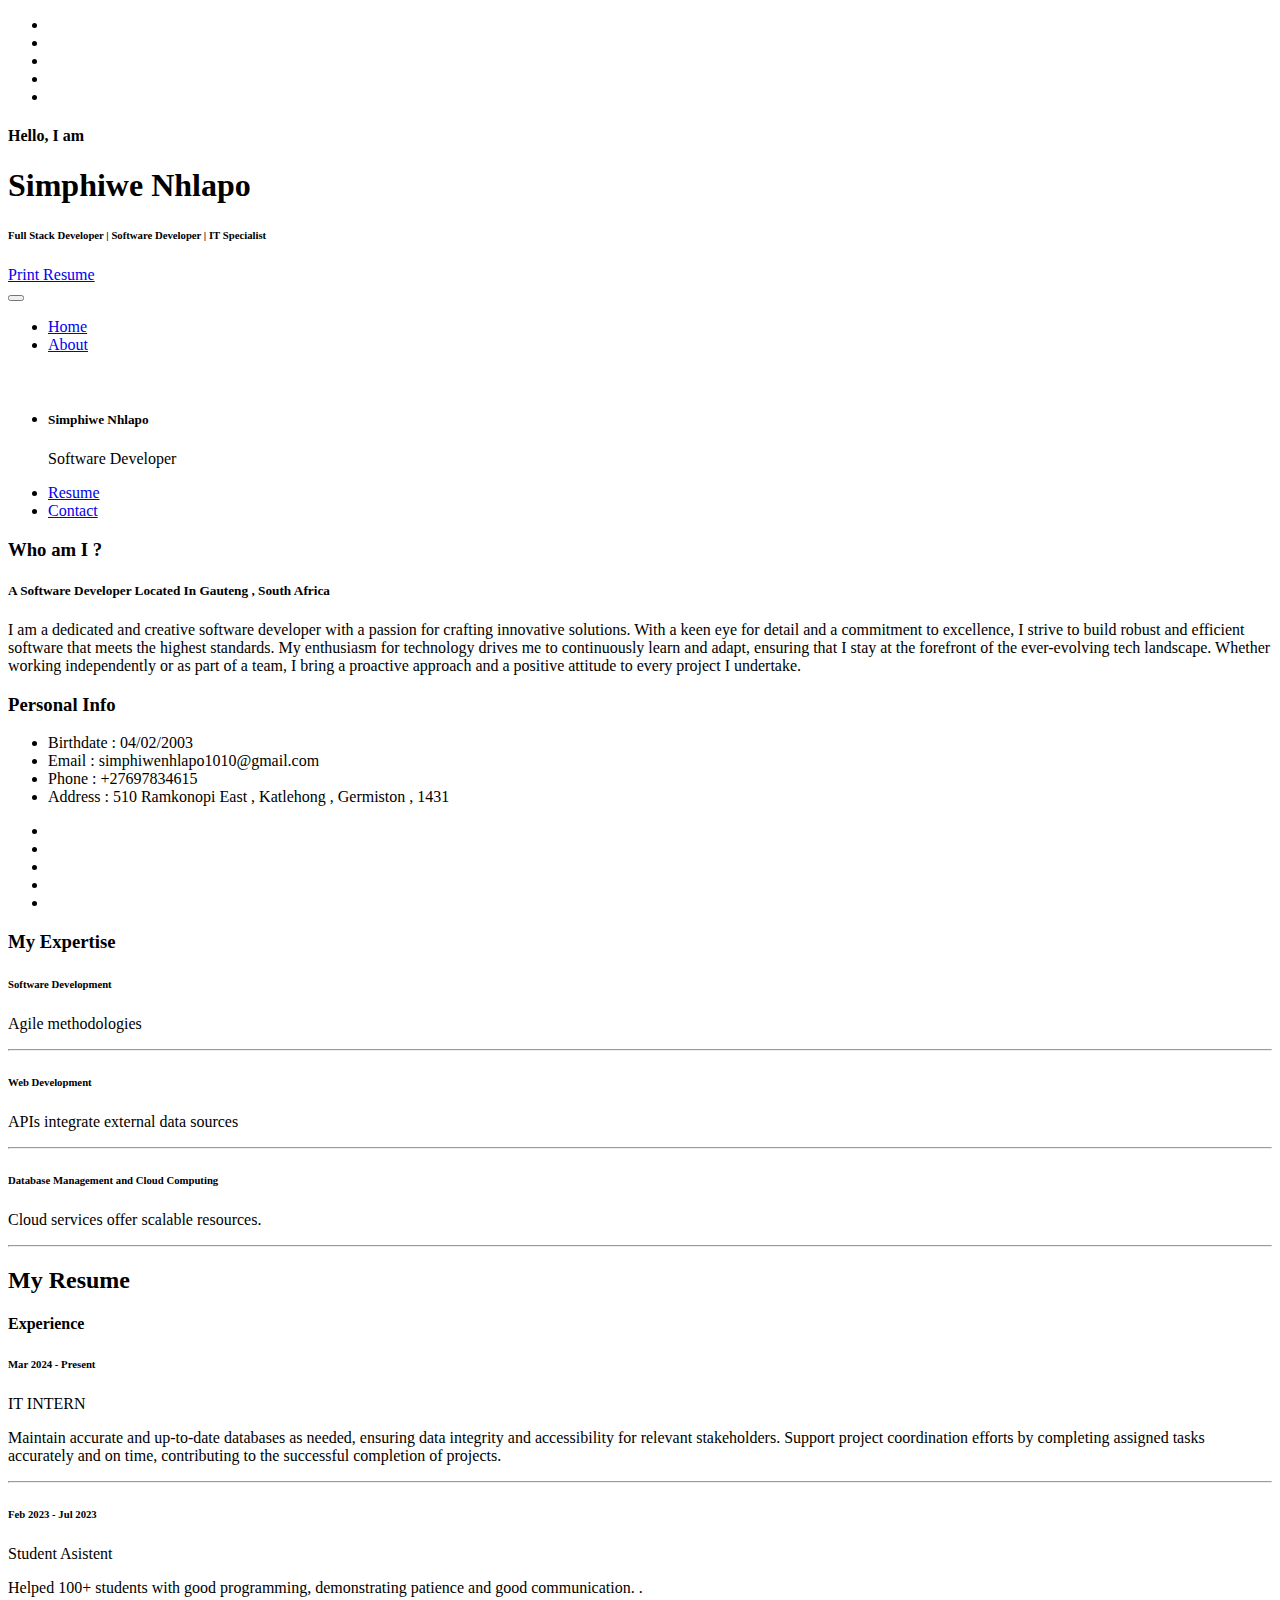
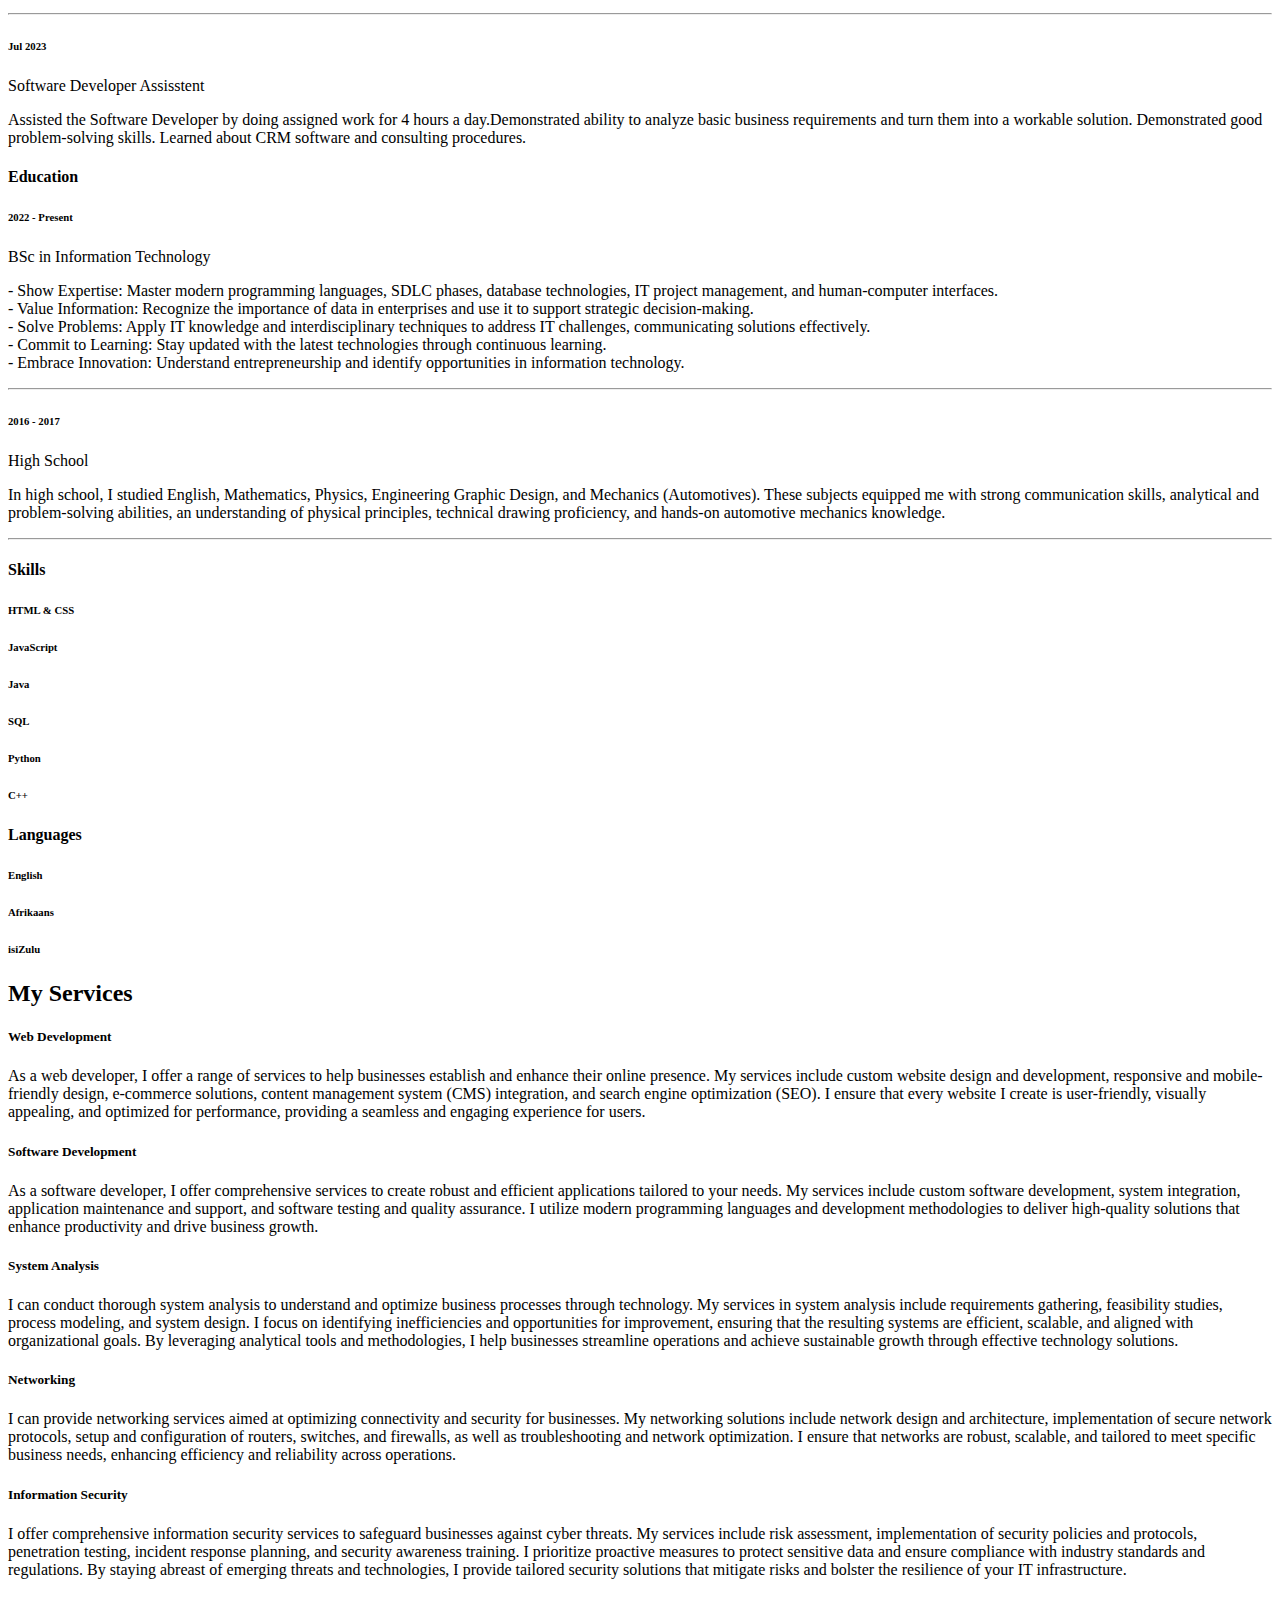
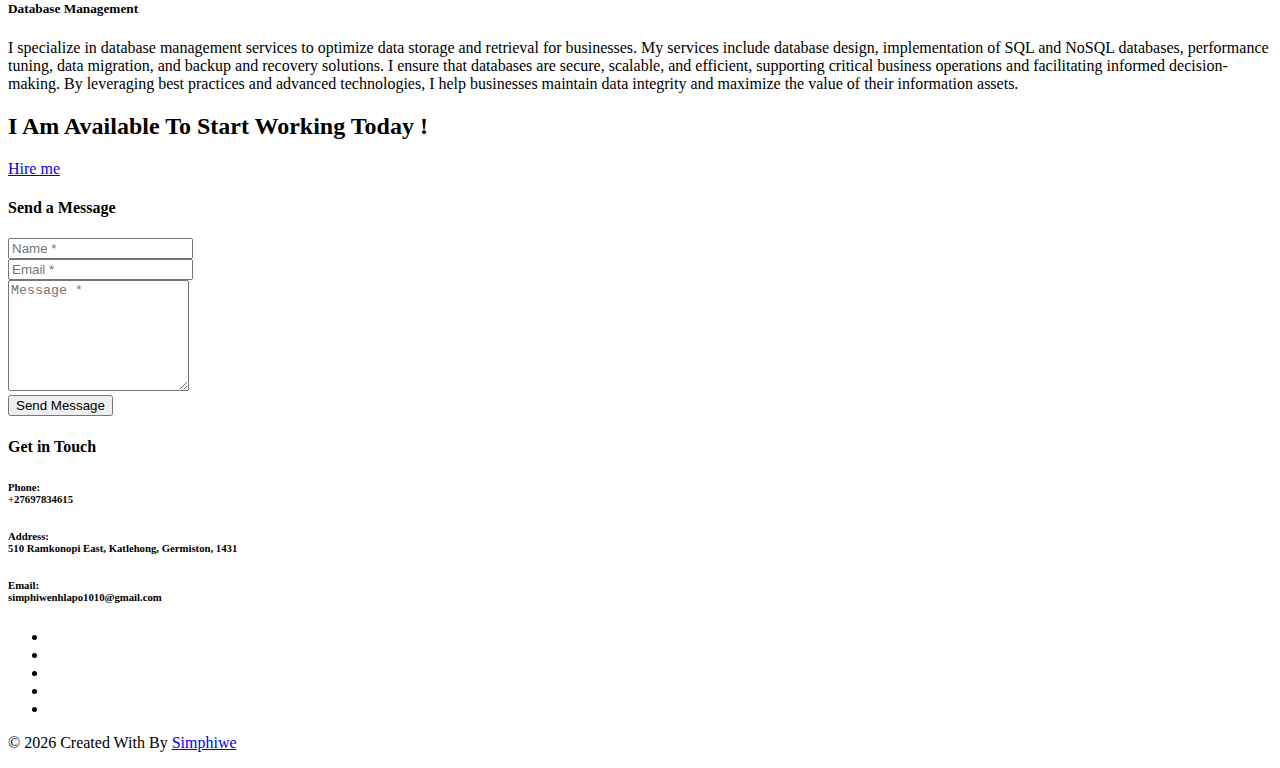
==== index.html @ b1985290 "initial commit" ====
<!DOCTYPE html>
<html lang="en">
<head>
	<meta charset="utf-8">
    <meta name="viewport" content="width=device-width, initial-scale=1, shrink-to-fit=no">
    <meta name="description" content="Start your development with JohnDoe landing page.">
    <meta name="author" content="Devcrud">
   
    <!-- font icons -->
    <link rel="stylesheet" href="assets/vendors/themify-icons/css/themify-icons.css">
    <!-- Bootstrap  main styles -->
	<link rel="stylesheet" href="assets/css/sims.css">
</head>
<body data-spy="scroll" data-target=".navbar" data-offset="40" id="home">
    
    <header class="header">
        <div class="container">
            <ul class="social-icons pt-3">
                <li class="social-item"><a class="social-link text-light" href="#"><i class="ti-facebook" aria-hidden="true"></i></a></li>
                <li class="social-item"><a class="social-link text-light" href="#"><i class="ti-twitter" aria-hidden="true"></i></a></li>
                <li class="social-item"><a class="social-link text-light" href="#"><i class="ti-google" aria-hidden="true"></i></a></li>
                <li class="social-item"><a class="social-link text-light" href="#"><i class="ti-instagram" aria-hidden="true"></i></a></li>
                <li class="social-item"><a class="social-link text-light" href="#"><i class="ti-github" aria-hidden="true"></i></a></li>
            </ul>  
            <div class="header-content">
                <h4 class="header-subtitle">Hello, I am</h4>
                <h1 class="header-title">Simphiwe Nhlapo</h1>
                <h6 class="header-mono">Full Stack Developer | Software Developer | IT Specialist</h6>
                <a href="SimphiweNhlapo_CV.pdf" download="SimphiweNhlapo_CV.pdf" class="btn btn-primary btn-rounded">
                    <i class="ti-printer pr-2"></i>Print Resume
                </a>
            </div>
        </div>
    </header>
    <nav class="navbar sticky-top navbar-expand-lg navbar-light bg-white" data-spy="affix" data-offset-top="510">
        <div class="container">
            <button class="navbar-toggler ml-auto" type="button" data-toggle="collapse" data-target="#navbarSupportedContent" aria-controls="navbarSupportedContent" aria-expanded="false" aria-label="Toggle navigation">
                <span class="navbar-toggler-icon"></span>
            </button>
            <div class="collapse mt-sm-20 navbar-collapse" id="navbarSupportedContent">
                <ul class="navbar-nav mr-auto">
                    <li class="nav-item">
                        <a href="#home" class="nav-link">Home</a>
                    </li>
                    <li class="nav-item">
                        <a href="#about" class="nav-link">About</a>
                    </li>
                    
                </ul>
                <ul class="navbar-nav brand">
                    <img src="assets/imgs/avatar.jpg" alt="" class="brand-img">
                    <li class="brand-txt">
                        <h5 class="brand-title">Simphiwe Nhlapo</h5>
                        <div class="brand-subtitle">Software Developer</div>
                    </li>
                </ul>
                <ul class="navbar-nav ml-auto">
                    <li class="nav-item">
                        <a href="#resume" class="nav-link">Resume</a>
                    </li>
                    <li class="nav-item last-item">
                        <a href="#contact" class="nav-link">Contact</a>
                    </li>
                    
                </ul>
            </div>
        </div>
    </nav>
    <div class="container-fluid">
        <div id="about" class="row about-section">
            <div class="col-lg-4 about-card">
                <h3 class="font-weight-light">Who am I ?</h3>
                <span class="line mb-5"></span>
                <h5 class="mb-3">A Software Developer Located In Gauteng , South Africa</h5>
                <p class="mt-20">
                    I am a dedicated and creative software developer with a passion for crafting innovative solutions. With a keen eye for detail and a commitment to excellence, I strive to build robust and efficient software that meets the highest standards. My enthusiasm for technology drives me to continuously learn and adapt, ensuring that I stay at the forefront of the ever-evolving tech landscape. Whether working independently or as part of a team, I bring a proactive approach and a positive attitude to every project I undertake.</p>
                
            </div>
            <div class="col-lg-4 about-card">
                <h3 class="font-weight-light">Personal Info</h3>
                <span class="line mb-5"></span>
                <ul class="mt40 info list-unstyled">
                    <li><span>Birthdate</span> : 04/02/2003</li>
                    <li><span>Email</span> : simphiwenhlapo1010@gmail.com</li>
                    <li><span>Phone</span> : +27697834615</li>
                    <li><span>Address</span> :  510 Ramkonopi East , Katlehong , Germiston , 1431</li>
                </ul>
                <ul class="social-icons pt-3">
                    <li class="social-item"><a class="social-link" href="#"><i class="ti-facebook" aria-hidden="true"></i></a></li>
                    <li class="social-item"><a class="social-link" href="#"><i class="ti-twitter" aria-hidden="true"></i></a></li>
                    <li class="social-item"><a class="social-link" href="#"><i class="ti-google" aria-hidden="true"></i></a></li>
                    <li class="social-item"><a class="social-link" href="#"><i class="ti-instagram" aria-hidden="true"></i></a></li>
                    <li class="social-item"><a class="social-link" href="#"><i class="ti-github" aria-hidden="true"></i></a></li>
                </ul>  
            </div>
            <div class="col-lg-4 about-card">
                <h3 class="font-weight-light">My Expertise</h3>
                <span class="line mb-5"></span>
                <div class="row">
                    <div class="col-1 text-danger pt-1"><i class="ti-widget icon-lg"></i></div>
                    <div class="col-10 ml-auto mr-3">
                        <h6>Software Development</h6>
                        <p class="subtitle"> Agile methodologies</p>
                        <hr>
                    </div>
                </div>
                <div class="row">
                    <div class="col-1 text-danger pt-1"><i class="ti-paint-bucket icon-lg"></i></div>
                    <div class="col-10 ml-auto mr-3">
                        <h6>Web Development</h6>
                        <p class="subtitle">APIs integrate external data sources</p>
                        <hr>
                    </div>
                </div>
                <div class="row">
                    <div class="col-1 text-danger pt-1"><i class="ti-stats-up icon-lg"></i></div>
                    <div class="col-10 ml-auto mr-3">
                        <h6>Database  Management and Cloud Computing</h6>
                        <p class="subtitle">Cloud services offer scalable resources.</p>
                        <hr>
                    </div>
                </div>
            </div>
        </div>
    </div>

    <!--Resume Section-->
    <section class="section" id="resume">
        <div class="container">
            <h2 class="mb-5"><span class="text-danger">My</span> Resume</h2>
            <div class="row">
                <div class="col-md-6 col-lg-4">
                    <div class="card">
                       <div class="card-header">
                            <div class="mt-2">
                                <h4>Experience</h4>
                                <span class="line"></span>  
                            </div>
                        </div>
                        <div class="card-body">
                            <h6 class="title text-danger">Mar 2024 - Present</h6>
                            <P>IT INTERN</P>
                            <P class="subtitle">Maintain accurate and up-to-date databases as needed, ensuring data integrity and 
                                accessibility for relevant stakeholders. Support project coordination efforts by completing assigned tasks accurately and on time, 
                                contributing to the successful completion of projects.</P>
                            <hr>
                            <h6 class="title text-danger"> Feb 2023 - Jul 2023</h6>
                            <P>Student Asistent</P>
                            <P class="subtitle">Helped 100+ students with good programming, demonstrating patience and good 
                                communication. .</P>
                            <hr>
                            <h6 class="title text-danger">Jul 2023</h6>
                            <P>Software Developer Assisstent</P>
                            <P class="subtitle">Assisted the Software Developer by doing assigned work for 4 hours a day.Demonstrated ability to analyze basic business requirements and turn them into a 
                                workable solution.
                                Demonstrated good problem-solving skills.
                                Learned about CRM software and consulting procedures.</P>
                        </div>
                    </div>
                </div>
                <div class="col-md-6 col-lg-4">
                    <div class="card">
                       <div class="card-header">
                            <div class="mt-2">
                                <h4>Education</h4>
                                <span class="line"></span>  
                            </div>
                        </div>
                        <div class="card-body">
                            <h6 class="title text-danger">2022 - Present</h6>
                            <p>BSc in Information Technology</p>
                            <p class="subtitle">
                                - Show Expertise: Master modern programming languages, SDLC phases, database technologies, IT project management, and human-computer interfaces.<br>
                                - Value Information: Recognize the importance of data in enterprises and use it to support strategic decision-making.<br>
                                - Solve Problems: Apply IT knowledge and interdisciplinary techniques to address IT challenges, communicating solutions effectively.<br>
                                - Commit to Learning: Stay updated with the latest technologies through continuous learning.<br>
                                - Embrace Innovation: Understand entrepreneurship and identify opportunities in information technology.
                            </p>
                            
                            <hr>
                            
                            <h6 class="title text-danger">2016 - 2017</h6>
                            <p>High School</p>
                            <p class="subtitle">
                                In high school, I studied English, Mathematics, Physics, Engineering Graphic Design, and Mechanics (Automotives). These subjects equipped me with strong communication skills, analytical and problem-solving abilities, an understanding of physical principles, technical drawing proficiency, and hands-on automotive mechanics knowledge.
                            </p>
                            
                            <hr>
                        </div>
                        
                    </div>
                </div>
                <div class="col-lg-4">
                    <div class="card">
                       <div class="card-header">
                            <div class="pull-left">
                                <h4 class="mt-2">Skills</h4>
                                <span class="line"></span>  
                            </div>
                        </div>
                        <div class="card-body pb-2">
                           <h6>HTML &amp; CSS</h6>
                            <div class="progress mb-3">
                                <div class="progress-bar bg-danger" role="progressbar" style="width: 97%" aria-valuenow="25" aria-valuemin="0" aria-valuemax="100"></div>
                            </div>
                            <h6>JavaScript</h6>
                            <div class="progress mb-3">
                                <div class="progress-bar bg-danger" role="progressbar" style="width: 85%" aria-valuenow="25" aria-valuemin="0" aria-valuemax="100"></div>
                            </div>
                            <h6>Java</h6>
                            <div class="progress mb-3">
                                <div class="progress-bar bg-danger" role="progressbar" style="width: 80%" aria-valuenow="50" aria-valuemin="0" aria-valuemax="100"></div>
                            </div>
                            <h6>SQL</h6>
                            <div class="progress mb-3">
                                <div class="progress-bar bg-danger" role="progressbar" style="width: 90%" aria-valuenow="75" aria-valuemin="0" aria-valuemax="100"></div>
                            </div>
                            <h6>Python</h6>
                            <div class="progress mb-3">
                                <div class="progress-bar bg-danger" role="progressbar" style="width: 90%" aria-valuenow="75" aria-valuemin="0" aria-valuemax="100"></div>
                            </div>
                            <h6>C++</h6>
                            <div class="progress mb-3">
                                <div class="progress-bar bg-danger" role="progressbar" style="width: 90%" aria-valuenow="75" aria-valuemin="0" aria-valuemax="100"></div>
                            </div>
                        </div>
                    </div>
                    <div class="card">
                       <div class="card-header">
                            <div class="pull-left">
                                <h4 class="mt-2">Languages</h4>
                                <span class="line"></span>  
                            </div>
                        </div>
                        <div class="card-body pb-2">
                           <h6>English</h6>
                            <div class="progress mb-3">
                                <div class="progress-bar bg-danger" role="progressbar" style="width: 85%" aria-valuenow="25" aria-valuemin="0" aria-valuemax="100"></div>
                            </div>
                            <h6>Afrikaans</h6>
                            <div class="progress mb-3">
                                <div class="progress-bar bg-danger" role="progressbar" style="width: 35%" aria-valuenow="25" aria-valuemin="0" aria-valuemax="100"></div>
                            </div>
                            <h6>isiZulu</h6>
                            <div class="progress mb-3">
                                <div class="progress-bar bg-danger" role="progressbar" style="width: 70%" aria-valuenow="50" aria-valuemin="0" aria-valuemax="100"></div>
                            </div>
                        </div>
                    </div>
                </div>
            </div>
        </div>
    </section>

    <section class="section bg-dark text-center">
        <div class="container">
            <div class="row text-center">
                <div class="col-md-6 col-lg-3">
                </div>
                <div class="col-md-6 col-lg-3">
                </div>
                <div class="col-md-6 col-lg-3">
                    
                <div class="col-md-6 col-lg-3">
                    
                    </div>
                </div>
            </div>
        </div>
    </section>

    <section class="section" id="service">
        <div class="container">
            <h2 class="mb-5 pb-4"><span class="text-danger">My</span> Services</h2>
            <div class="row">
                <div class="col-md-4 col-sm-6">
                    <div class="card mb-5">
                       <div class="card-header has-icon">
                            <i class="ti-vector text-danger" aria-hidden="true"></i>
                        </div>
                        <div class="card-body px-4 py-3">
                            <h5 class="mb-3 card-title text-dark">Web Development</h5>
                            <P class="subtitle">As a web developer, I offer a range of services to help businesses establish and enhance their online presence. My services include custom website design and development, responsive and mobile-friendly design, e-commerce solutions, content management system (CMS) integration, and search engine optimization (SEO). I ensure that every website I create is user-friendly, visually appealing, and optimized for performance, providing a seamless and engaging experience for users.</P>
                        </div>
                    </div>
                </div>
                <div class="col-md-4 col-sm-6">
                    <div class="card mb-5">
                       <div class="card-header has-icon">
                            <i class="ti-write text-danger" aria-hidden="true"></i>
                        </div>
                        <div class="card-body px-4 py-3">
                            <h5 class="mb-3 card-title text-dark">Software Development</h5>
                            <P class="subtitle">As a software developer, I offer comprehensive services to create robust and efficient applications tailored to your needs. My services include custom software development, system integration, application maintenance and support, and software testing and quality assurance. I utilize modern programming languages and development methodologies to deliver high-quality solutions that enhance productivity and drive business growth.</P>
                        </div>
                    </div>
                </div>
                <div class="col-md-4 col-sm-6">
                    <div class="card mb-5">
                       <div class="card-header has-icon">
                            <i class="ti-package text-danger" aria-hidden="true"></i>
                        </div>
                        <div class="card-body px-4 py-3">
                            <h5 class="mb-3 card-title text-dark">System Analysis</h5>
                            <P class="subtitle">I can conduct thorough system analysis to understand and optimize business processes through technology. My services in system analysis include requirements gathering, feasibility studies, process modeling, and system design. I focus on identifying inefficiencies and opportunities for improvement, ensuring that the resulting systems are efficient, scalable, and aligned with organizational goals. By leveraging analytical tools and methodologies, I help businesses streamline operations and achieve sustainable growth through effective technology solutions.</P>
                        </div>
                    </div>
                </div>
                <div class="col-md-4 col-sm-6">
                    <div class="card mb-5">
                       <div class="card-header has-icon">
                            <i class="ti-map-alt text-danger" aria-hidden="true"></i>
                        </div>
                        <div class="card-body px-4 py-3">
                            <h5 class="mb-3 card-title text-dark">Networking</h5>
                            <P class="subtitle">I can provide networking services aimed at optimizing connectivity and security for businesses. My networking solutions include network design and architecture, implementation of secure network protocols, setup and configuration of routers, switches, and firewalls, as well as troubleshooting and network optimization. I ensure that networks are robust, scalable, and tailored to meet specific business needs, enhancing efficiency and reliability across operations.</P>
                        </div>
                    </div>
                </div>
                <div class="col-md-4 col-sm-6">
                    <div class="card mb-5">
                       <div class="card-header has-icon">
                            <i class="ti-bar-chart text-danger" aria-hidden="true"></i>
                        </div>
                        <div class="card-body px-4 py-3">
                            <h5 class="mb-3 card-title text-dark">Information Security</h5>
                            <P class="subtitle">I offer  comprehensive information security services to safeguard businesses against cyber threats. My services include risk assessment, implementation of security policies and protocols, penetration testing, incident response planning, and security awareness training. I prioritize proactive measures to protect sensitive data and ensure compliance with industry standards and regulations. By staying abreast of emerging threats and technologies, I provide tailored security solutions that mitigate risks and bolster the resilience of your IT infrastructure.</P>
                        </div>
                    </div>
                </div>
                <div class="col-md-4 col-sm-6">
                    <div class="card mb-5">
                       <div class="card-header has-icon">
                            <i class="ti-support text-danger" aria-hidden="true"></i>
                        </div>
                        <div class="card-body px-4 py-3">
                            <h5 class="mb-3 card-title text-dark">Database Management</h5>
                            <P class="subtitle">I specialize in database management services to optimize data storage and retrieval for businesses. My services include database design, implementation of SQL and NoSQL databases, performance tuning, data migration, and backup and recovery solutions. I ensure that databases are secure, scalable, and efficient, supporting critical business operations and facilitating informed decision-making. By leveraging best practices and advanced technologies, I help businesses maintain data integrity and maximize the value of their information assets.</P>
                        </div>
                    </div>
                </div>
            </div>
        </div>
    </section>

    
    <section class="section bg-dark py-5">
        <div class="container text-center">
            <h2 class="text-light mb-5 font-weight-normal">I Am Available To Start Working Today !</h2>
            <a href="mailto:simphiwenhlapo1010@gmail.com" class="btn bg-primary w-lg">Hire me</a>
        </div>
    </section>

    

    <div class="section contact" id="contact">
        <div class="container">
            <div class="row">
                <div class="col-lg-8">
                    <div class="contact-form-card">
                        <h4 class="contact-title">Send a Message</h4>
                        <form action="https://formsubmit.co/91041c016be04ccf2e0ac58030b60162" method="POST">
                            <div class="form-group">
                                <input class="form-control" type="text" name="name" placeholder="Name *" required>
                            </div>
                            <div class="form-group">
                                <input class="form-control" type="email" name="email" placeholder="Email *" required>
                            </div>
                            <div class="form-group">
                                <textarea class="form-control" name="message" placeholder="Message *" rows="7" required></textarea>
                            </div>
                            <div class="form-group">
                                <button type="submit" class="form-control btn btn-primary">Send Message</button>
                            </div>
                        </form>
                    </div>
                </div>
                <div class="col-lg-4">
                    <div class="contact-info-card">
                        <h4 class="contact-title">Get in Touch</h4>
                        <div class="row mb-2">
                            <div class="col-1 pt-1 mr-1">
                                <i class="ti-mobile icon-md"></i>
                            </div>
                            <div class="col-10">
                                <h6 class="d-inline">Phone: <br> <span class="text-muted">+27697834615</span></h6>
                            </div>
                        </div>
                        <div class="row mb-2">
                            <div class="col-1 pt-1 mr-1">
                                <i class="ti-map-alt icon-md"></i>
                            </div>
                            <div class="col-10">
                                <h6 class="d-inline">Address: <br> <span class="text-muted">510 Ramkonopi East, Katlehong, Germiston, 1431</span></h6>
                            </div>
                        </div>
                        <div class="row mb-2">
                            <div class="col-1 pt-1 mr-1">
                                <i class="ti-envelope icon-md"></i>
                            </div>
                            <div class="col-10">
                                <h6 class="d-inline">Email: <br> <span class="text-muted">simphiwenhlapo1010@gmail.com</span></h6>
                            </div>
                        </div>
                        <ul class="social-icons pt-4">
                            <li class="social-item"><a class="social-link text-dark" href="#"><i class="ti-facebook" aria-hidden="true"></i></a></li>
                            <li class="social-item"><a class="social-link text-dark" href="#"><i class="ti-twitter" aria-hidden="true"></i></a></li>
                            <li class="social-item"><a class="social-link text-dark" href="#"><i class="ti-google" aria-hidden="true"></i></a></li>
                            <li class="social-item"><a class="social-link text-dark" href="#"><i class="ti-instagram" aria-hidden="true"></i></a></li>
                            <li class="social-item"><a class="social-link text-dark" href="#"><i class="ti-github" aria-hidden="true"></i></a></li>
                        </ul>
                    </div>
                </div>
            </div>
        </div>
    </div>
    
    <footer class="footer py-3">
        <div class="container">
            <p class="small mb-0 text-light">
                &copy; <script>document.write(new Date().getFullYear())</script> Created With <i class="ti-heart text-danger"></i> By <a href="http://devcrud.com" target="_blank"><span class="text-danger" title="Bootstrap 4 Themes and Dashboards">Simphiwe</span></a> 
            </p>
        </div>
    </footer>

	<!-- core  -->
    <script src="assets/vendors/jquery/jquery-3.4.1.js"></script>
    <script src="assets/vendors/bootstrap/bootstrap.bundle.js"></script>

    <!-- bootstrap 3 affix -->
    <script src="assets/vendors/bootstrap/bootstrap.affix.js"></script>

    <!-- Isotope  -->
    <script src="assets/vendors/isotope/isotope.pkgd.js"></script>
    
    

    
    <script src="assets/js/sims.js"></script>

</body>
</html>
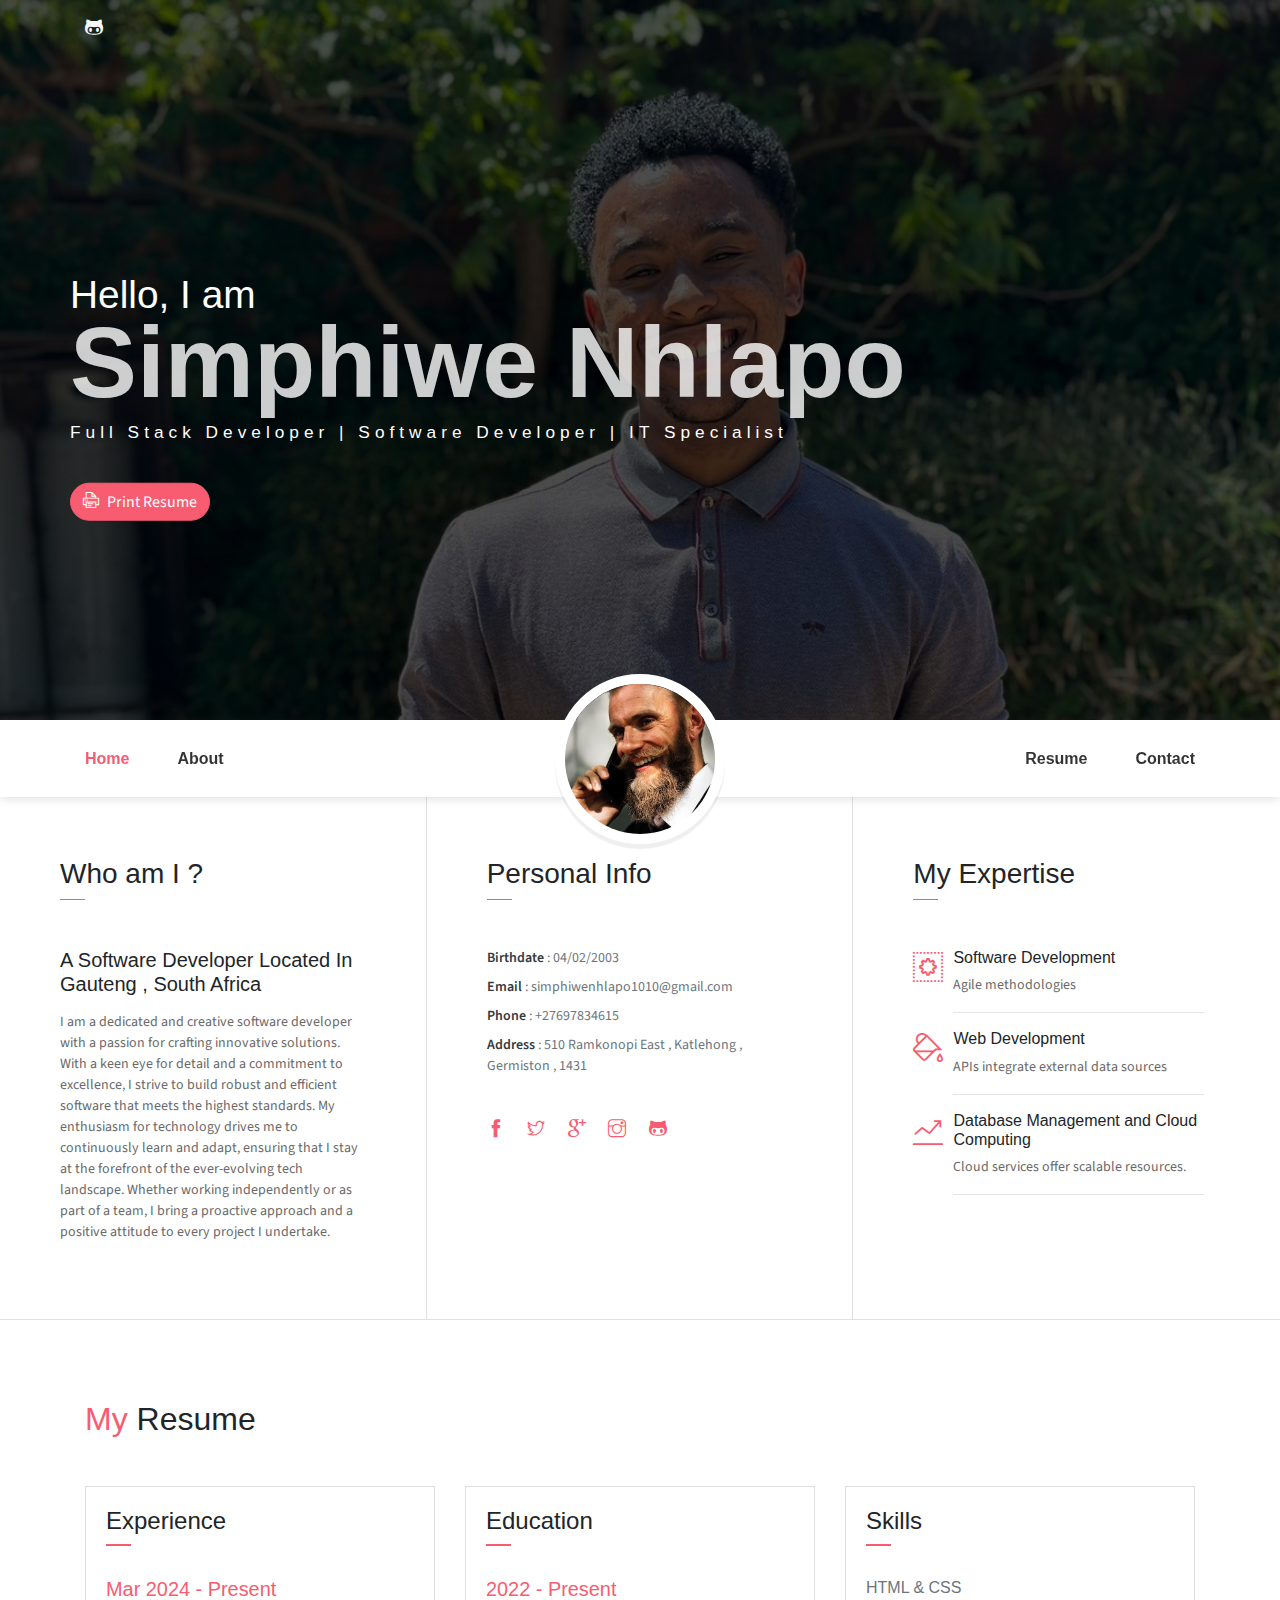
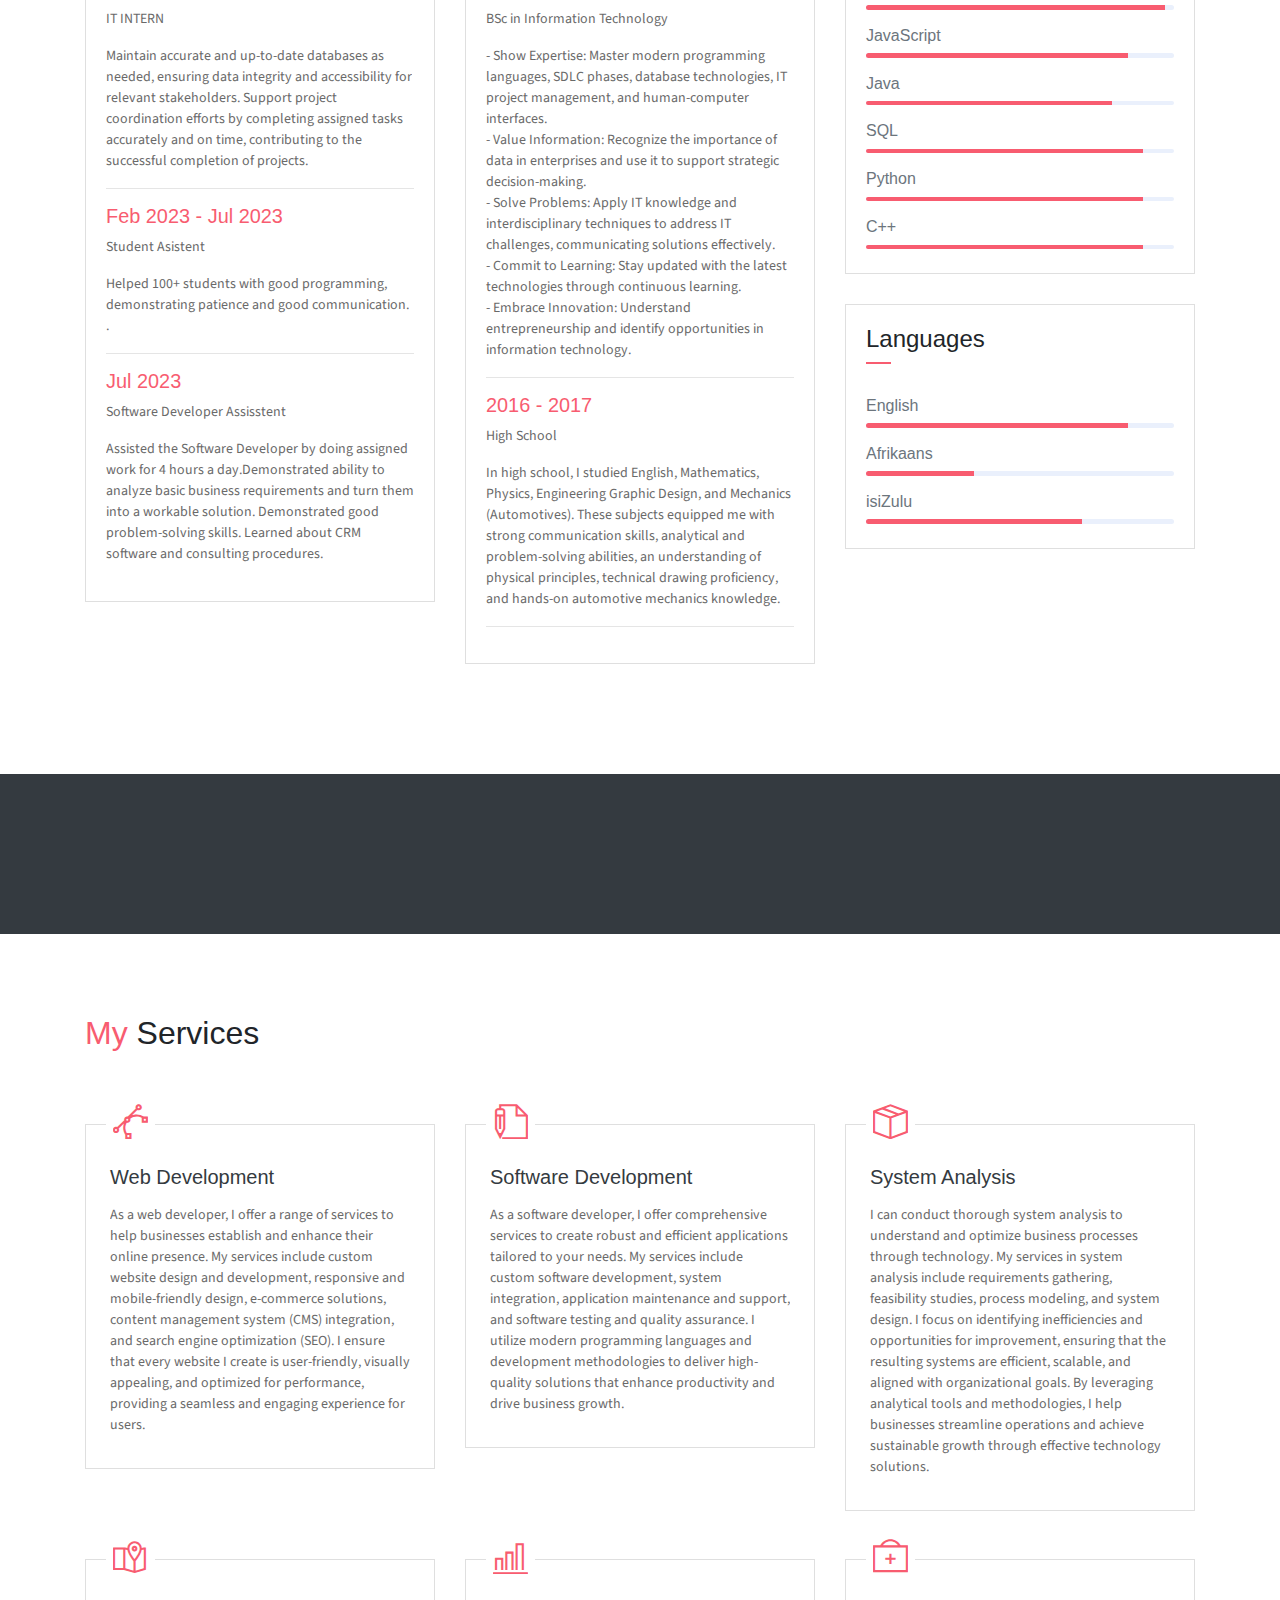
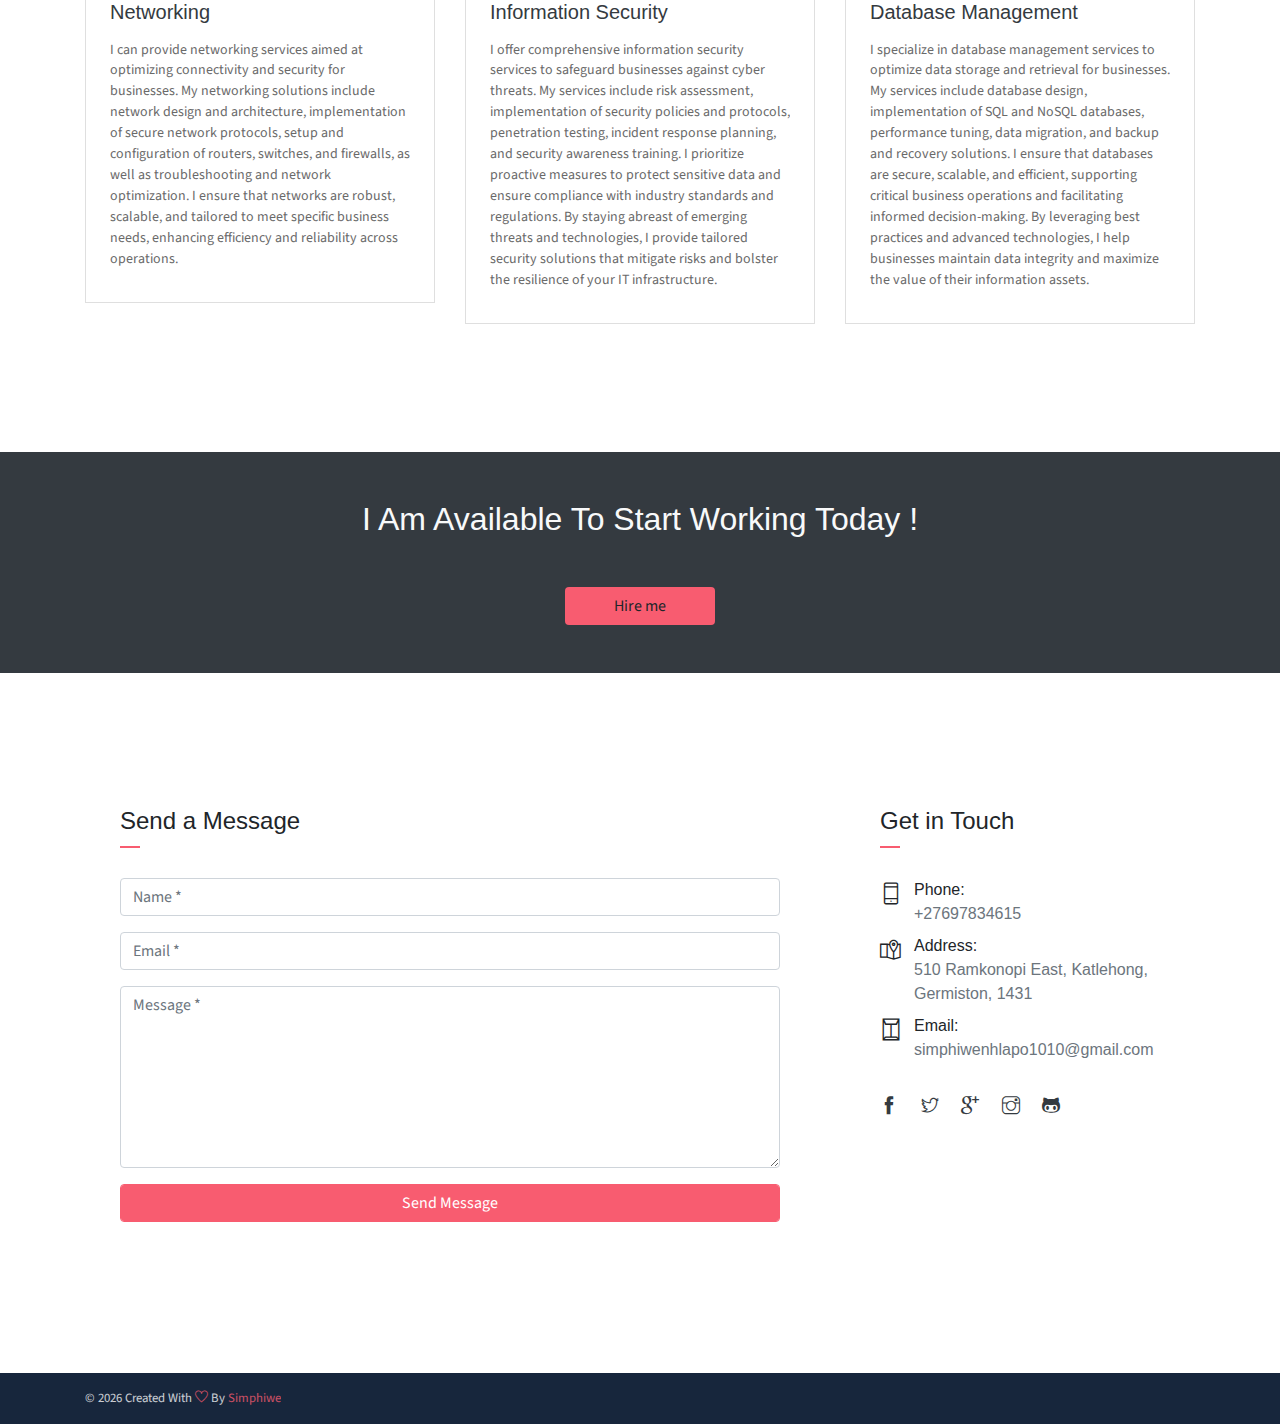
==== commit 125c5202: "Updated Social Media Icons and Links" ====
--- a/index.html
+++ b/index.html
@@ -16,11 +16,7 @@
     <header class="header">
         <div class="container">
             <ul class="social-icons pt-3">
-                <li class="social-item"><a class="social-link text-light" href="#"><i class="ti-facebook" aria-hidden="true"></i></a></li>
-                <li class="social-item"><a class="social-link text-light" href="#"><i class="ti-twitter" aria-hidden="true"></i></a></li>
-                <li class="social-item"><a class="social-link text-light" href="#"><i class="ti-google" aria-hidden="true"></i></a></li>
-                <li class="social-item"><a class="social-link text-light" href="#"><i class="ti-instagram" aria-hidden="true"></i></a></li>
-                <li class="social-item"><a class="social-link text-light" href="#"><i class="ti-github" aria-hidden="true"></i></a></li>
+                <li class="social-item"><a class="social-link text-light" href="https://github.com/Savvy031"><i class="ti-github" aria-hidden="true"></i></a></li>
             </ul>  
             <div class="header-content">
                 <h4 class="header-subtitle">Hello, I am</h4>
--- a/assets/vendors/themify-icons/css/themify-icons.css
+++ b/assets/vendors/themify-icons/css/themify-icons.css
@@ -0,0 +1,1081 @@
+@font-face {
+	font-family: 'themify';
+	src:url("../fonts/themify.eot?-fvbane");
+	src:url("../fonts/themify.eot?#iefix-fvbane") format("embedded-opentype"),
+		url("../fonts/themify.woff?-fvbane") format("woff"),
+		url("../fonts/themify.ttf?-fvbane") format("truetype"),
+		url("../fonts/themify.svg?-fvbane#themify") format("svg");
+	font-weight: normal;
+	font-style: normal;
+}
+
+[class^="ti-"], [class*=" ti-"] {
+	font-family: 'themify';
+	speak: none;
+	font-style: normal;
+	font-weight: normal;
+	font-variant: normal;
+	text-transform: none;
+	line-height: 1;
+
+	/* Better Font Rendering =========== */
+	-webkit-font-smoothing: antialiased;
+	-moz-osx-font-smoothing: grayscale;
+}
+
+.ti-wand:before {
+	content: "\e600";
+}
+.ti-volume:before {
+	content: "\e601";
+}
+.ti-user:before {
+	content: "\e602";
+}
+.ti-unlock:before {
+	content: "\e603";
+}
+.ti-unlink:before {
+	content: "\e604";
+}
+.ti-trash:before {
+	content: "\e605";
+}
+.ti-thought:before {
+	content: "\e606";
+}
+.ti-target:before {
+	content: "\e607";
+}
+.ti-tag:before {
+	content: "\e608";
+}
+.ti-tablet:before {
+	content: "\e609";
+}
+.ti-star:before {
+	content: "\e60a";
+}
+.ti-spray:before {
+	content: "\e60b";
+}
+.ti-signal:before {
+	content: "\e60c";
+}
+.ti-shopping-cart:before {
+	content: "\e60d";
+}
+.ti-shopping-cart-full:before {
+	content: "\e60e";
+}
+.ti-settings:before {
+	content: "\e60f";
+}
+.ti-search:before {
+	content: "\e610";
+}
+.ti-zoom-in:before {
+	content: "\e611";
+}
+.ti-zoom-out:before {
+	content: "\e612";
+}
+.ti-cut:before {
+	content: "\e613";
+}
+.ti-ruler:before {
+	content: "\e614";
+}
+.ti-ruler-pencil:before {
+	content: "\e615";
+}
+.ti-ruler-alt:before {
+	content: "\e616";
+}
+.ti-bookmark:before {
+	content: "\e617";
+}
+.ti-bookmark-alt:before {
+	content: "\e618";
+}
+.ti-reload:before {
+	content: "\e619";
+}
+.ti-plus:before {
+	content: "\e61a";
+}
+.ti-pin:before {
+	content: "\e61b";
+}
+.ti-pencil:before {
+	content: "\e61c";
+}
+.ti-pencil-alt:before {
+	content: "\e61d";
+}
+.ti-paint-roller:before {
+	content: "\e61e";
+}
+.ti-paint-bucket:before {
+	content: "\e61f";
+}
+.ti-na:before {
+	content: "\e620";
+}
+.ti-mobile:before {
+	content: "\e621";
+}
+.ti-minus:before {
+	content: "\e622";
+}
+.ti-medall:before {
+	content: "\e623";
+}
+.ti-medall-alt:before {
+	content: "\e624";
+}
+.ti-marker:before {
+	content: "\e625";
+}
+.ti-marker-alt:before {
+	content: "\e626";
+}
+.ti-arrow-up:before {
+	content: "\e627";
+}
+.ti-arrow-right:before {
+	content: "\e628";
+}
+.ti-arrow-left:before {
+	content: "\e629";
+}
+.ti-arrow-down:before {
+	content: "\e62a";
+}
+.ti-lock:before {
+	content: "\e62b";
+}
+.ti-location-arrow:before {
+	content: "\e62c";
+}
+.ti-link:before {
+	content: "\e62d";
+}
+.ti-layout:before {
+	content: "\e62e";
+}
+.ti-layers:before {
+	content: "\e62f";
+}
+.ti-layers-alt:before {
+	content: "\e630";
+}
+.ti-key:before {
+	content: "\e631";
+}
+.ti-import:before {
+	content: "\e632";
+}
+.ti-image:before {
+	content: "\e633";
+}
+.ti-heart:before {
+	content: "\e634";
+}
+.ti-heart-broken:before {
+	content: "\e635";
+}
+.ti-hand-stop:before {
+	content: "\e636";
+}
+.ti-hand-open:before {
+	content: "\e637";
+}
+.ti-hand-drag:before {
+	content: "\e638";
+}
+.ti-folder:before {
+	content: "\e639";
+}
+.ti-flag:before {
+	content: "\e63a";
+}
+.ti-flag-alt:before {
+	content: "\e63b";
+}
+.ti-flag-alt-2:before {
+	content: "\e63c";
+}
+.ti-eye:before {
+	content: "\e63d";
+}
+.ti-export:before {
+	content: "\e63e";
+}
+.ti-exchange-vertical:before {
+	content: "\e63f";
+}
+.ti-desktop:before {
+	content: "\e640";
+}
+.ti-cup:before {
+	content: "\e641";
+}
+.ti-crown:before {
+	content: "\e642";
+}
+.ti-comments:before {
+	content: "\e643";
+}
+.ti-comment:before {
+	content: "\e644";
+}
+.ti-comment-alt:before {
+	content: "\e645";
+}
+.ti-close:before {
+	content: "\e646";
+}
+.ti-clip:before {
+	content: "\e647";
+}
+.ti-angle-up:before {
+	content: "\e648";
+}
+.ti-angle-right:before {
+	content: "\e649";
+}
+.ti-angle-left:before {
+	content: "\e64a";
+}
+.ti-angle-down:before {
+	content: "\e64b";
+}
+.ti-check:before {
+	content: "\e64c";
+}
+.ti-check-box:before {
+	content: "\e64d";
+}
+.ti-camera:before {
+	content: "\e64e";
+}
+.ti-announcement:before {
+	content: "\e64f";
+}
+.ti-brush:before {
+	content: "\e650";
+}
+.ti-briefcase:before {
+	content: "\e651";
+}
+.ti-bolt:before {
+	content: "\e652";
+}
+.ti-bolt-alt:before {
+	content: "\e653";
+}
+.ti-blackboard:before {
+	content: "\e654";
+}
+.ti-bag:before {
+	content: "\e655";
+}
+.ti-move:before {
+	content: "\e656";
+}
+.ti-arrows-vertical:before {
+	content: "\e657";
+}
+.ti-arrows-horizontal:before {
+	content: "\e658";
+}
+.ti-fullscreen:before {
+	content: "\e659";
+}
+.ti-arrow-top-right:before {
+	content: "\e65a";
+}
+.ti-arrow-top-left:before {
+	content: "\e65b";
+}
+.ti-arrow-circle-up:before {
+	content: "\e65c";
+}
+.ti-arrow-circle-right:before {
+	content: "\e65d";
+}
+.ti-arrow-circle-left:before {
+	content: "\e65e";
+}
+.ti-arrow-circle-down:before {
+	content: "\e65f";
+}
+.ti-angle-double-up:before {
+	content: "\e660";
+}
+.ti-angle-double-right:before {
+	content: "\e661";
+}
+.ti-angle-double-left:before {
+	content: "\e662";
+}
+.ti-angle-double-down:before {
+	content: "\e663";
+}
+.ti-zip:before {
+	content: "\e664";
+}
+.ti-world:before {
+	content: "\e665";
+}
+.ti-wheelchair:before {
+	content: "\e666";
+}
+.ti-view-list:before {
+	content: "\e667";
+}
+.ti-view-list-alt:before {
+	content: "\e668";
+}
+.ti-view-grid:before {
+	content: "\e669";
+}
+.ti-uppercase:before {
+	content: "\e66a";
+}
+.ti-upload:before {
+	content: "\e66b";
+}
+.ti-underline:before {
+	content: "\e66c";
+}
+.ti-truck:before {
+	content: "\e66d";
+}
+.ti-timer:before {
+	content: "\e66e";
+}
+.ti-ticket:before {
+	content: "\e66f";
+}
+.ti-thumb-up:before {
+	content: "\e670";
+}
+.ti-thumb-down:before {
+	content: "\e671";
+}
+.ti-text:before {
+	content: "\e672";
+}
+.ti-stats-up:before {
+	content: "\e673";
+}
+.ti-stats-down:before {
+	content: "\e674";
+}
+.ti-split-v:before {
+	content: "\e675";
+}
+.ti-split-h:before {
+	content: "\e676";
+}
+.ti-smallcap:before {
+	content: "\e677";
+}
+.ti-shine:before {
+	content: "\e678";
+}
+.ti-shift-right:before {
+	content: "\e679";
+}
+.ti-shift-left:before {
+	content: "\e67a";
+}
+.ti-shield:before {
+	content: "\e67b";
+}
+.ti-notepad:before {
+	content: "\e67c";
+}
+.ti-server:before {
+	content: "\e67d";
+}
+.ti-quote-right:before {
+	content: "\e67e";
+}
+.ti-quote-left:before {
+	content: "\e67f";
+}
+.ti-pulse:before {
+	content: "\e680";
+}
+.ti-printer:before {
+	content: "\e681";
+}
+.ti-power-off:before {
+	content: "\e682";
+}
+.ti-plug:before {
+	content: "\e683";
+}
+.ti-pie-chart:before {
+	content: "\e684";
+}
+.ti-paragraph:before {
+	content: "\e685";
+}
+.ti-panel:before {
+	content: "\e686";
+}
+.ti-package:before {
+	content: "\e687";
+}
+.ti-music:before {
+	content: "\e688";
+}
+.ti-music-alt:before {
+	content: "\e689";
+}
+.ti-mouse:before {
+	content: "\e68a";
+}
+.ti-mouse-alt:before {
+	content: "\e68b";
+}
+.ti-money:before {
+	content: "\e68c";
+}
+.ti-microphone:before {
+	content: "\e68d";
+}
+.ti-menu:before {
+	content: "\e68e";
+}
+.ti-menu-alt:before {
+	content: "\e68f";
+}
+.ti-map:before {
+	content: "\e690";
+}
+.ti-map-alt:before {
+	content: "\e691";
+}
+.ti-loop:before {
+	content: "\e692";
+}
+.ti-location-pin:before {
+	content: "\e693";
+}
+.ti-list:before {
+	content: "\e694";
+}
+.ti-light-bulb:before {
+	content: "\e695";
+}
+.ti-Italic:before {
+	content: "\e696";
+}
+.ti-info:before {
+	content: "\e697";
+}
+.ti-infinite:before {
+	content: "\e698";
+}
+.ti-id-badge:before {
+	content: "\e699";
+}
+.ti-hummer:before {
+	content: "\e69a";
+}
+.ti-home:before {
+	content: "\e69b";
+}
+.ti-help:before {
+	content: "\e69c";
+}
+.ti-headphone:before {
+	content: "\e69d";
+}
+.ti-harddrives:before {
+	content: "\e69e";
+}
+.ti-harddrive:before {
+	content: "\e69f";
+}
+.ti-gift:before {
+	content: "\e6a0";
+}
+.ti-game:before {
+	content: "\e6a1";
+}
+.ti-filter:before {
+	content: "\e6a2";
+}
+.ti-files:before {
+	content: "\e6a3";
+}
+.ti-file:before {
+	content: "\e6a4";
+}
+.ti-eraser:before {
+	content: "\e6a5";
+}
+.ti-envelope:before {
+	content: "\e6a6";
+}
+.ti-download:before {
+	content: "\e6a7";
+}
+.ti-direction:before {
+	content: "\e6a8";
+}
+.ti-direction-alt:before {
+	content: "\e6a9";
+}
+.ti-dashboard:before {
+	content: "\e6aa";
+}
+.ti-control-stop:before {
+	content: "\e6ab";
+}
+.ti-control-shuffle:before {
+	content: "\e6ac";
+}
+.ti-control-play:before {
+	content: "\e6ad";
+}
+.ti-control-pause:before {
+	content: "\e6ae";
+}
+.ti-control-forward:before {
+	content: "\e6af";
+}
+.ti-control-backward:before {
+	content: "\e6b0";
+}
+.ti-cloud:before {
+	content: "\e6b1";
+}
+.ti-cloud-up:before {
+	content: "\e6b2";
+}
+.ti-cloud-down:before {
+	content: "\e6b3";
+}
+.ti-clipboard:before {
+	content: "\e6b4";
+}
+.ti-car:before {
+	content: "\e6b5";
+}
+.ti-calendar:before {
+	content: "\e6b6";
+}
+.ti-book:before {
+	content: "\e6b7";
+}
+.ti-bell:before {
+	content: "\e6b8";
+}
+.ti-basketball:before {
+	content: "\e6b9";
+}
+.ti-bar-chart:before {
+	content: "\e6ba";
+}
+.ti-bar-chart-alt:before {
+	content: "\e6bb";
+}
+.ti-back-right:before {
+	content: "\e6bc";
+}
+.ti-back-left:before {
+	content: "\e6bd";
+}
+.ti-arrows-corner:before {
+	content: "\e6be";
+}
+.ti-archive:before {
+	content: "\e6bf";
+}
+.ti-anchor:before {
+	content: "\e6c0";
+}
+.ti-align-right:before {
+	content: "\e6c1";
+}
+.ti-align-left:before {
+	content: "\e6c2";
+}
+.ti-align-justify:before {
+	content: "\e6c3";
+}
+.ti-align-center:before {
+	content: "\e6c4";
+}
+.ti-alert:before {
+	content: "\e6c5";
+}
+.ti-alarm-clock:before {
+	content: "\e6c6";
+}
+.ti-agenda:before {
+	content: "\e6c7";
+}
+.ti-write:before {
+	content: "\e6c8";
+}
+.ti-window:before {
+	content: "\e6c9";
+}
+.ti-widgetized:before {
+	content: "\e6ca";
+}
+.ti-widget:before {
+	content: "\e6cb";
+}
+.ti-widget-alt:before {
+	content: "\e6cc";
+}
+.ti-wallet:before {
+	content: "\e6cd";
+}
+.ti-video-clapper:before {
+	content: "\e6ce";
+}
+.ti-video-camera:before {
+	content: "\e6cf";
+}
+.ti-vector:before {
+	content: "\e6d0";
+}
+.ti-themify-logo:before {
+	content: "\e6d1";
+}
+.ti-themify-favicon:before {
+	content: "\e6d2";
+}
+.ti-themify-favicon-alt:before {
+	content: "\e6d3";
+}
+.ti-support:before {
+	content: "\e6d4";
+}
+.ti-stamp:before {
+	content: "\e6d5";
+}
+.ti-split-v-alt:before {
+	content: "\e6d6";
+}
+.ti-slice:before {
+	content: "\e6d7";
+}
+.ti-shortcode:before {
+	content: "\e6d8";
+}
+.ti-shift-right-alt:before {
+	content: "\e6d9";
+}
+.ti-shift-left-alt:before {
+	content: "\e6da";
+}
+.ti-ruler-alt-2:before {
+	content: "\e6db";
+}
+.ti-receipt:before {
+	content: "\e6dc";
+}
+.ti-pin2:before {
+	content: "\e6dd";
+}
+.ti-pin-alt:before {
+	content: "\e6de";
+}
+.ti-pencil-alt2:before {
+	content: "\e6df";
+}
+.ti-palette:before {
+	content: "\e6e0";
+}
+.ti-more:before {
+	content: "\e6e1";
+}
+.ti-more-alt:before {
+	content: "\e6e2";
+}
+.ti-microphone-alt:before {
+	content: "\e6e3";
+}
+.ti-magnet:before {
+	content: "\e6e4";
+}
+.ti-line-double:before {
+	content: "\e6e5";
+}
+.ti-line-dotted:before {
+	content: "\e6e6";
+}
+.ti-line-dashed:before {
+	content: "\e6e7";
+}
+.ti-layout-width-full:before {
+	content: "\e6e8";
+}
+.ti-layout-width-default:before {
+	content: "\e6e9";
+}
+.ti-layout-width-default-alt:before {
+	content: "\e6ea";
+}
+.ti-layout-tab:before {
+	content: "\e6eb";
+}
+.ti-layout-tab-window:before {
+	content: "\e6ec";
+}
+.ti-layout-tab-v:before {
+	content: "\e6ed";
+}
+.ti-layout-tab-min:before {
+	content: "\e6ee";
+}
+.ti-layout-slider:before {
+	content: "\e6ef";
+}
+.ti-layout-slider-alt:before {
+	content: "\e6f0";
+}
+.ti-layout-sidebar-right:before {
+	content: "\e6f1";
+}
+.ti-layout-sidebar-none:before {
+	content: "\e6f2";
+}
+.ti-layout-sidebar-left:before {
+	content: "\e6f3";
+}
+.ti-layout-placeholder:before {
+	content: "\e6f4";
+}
+.ti-layout-menu:before {
+	content: "\e6f5";
+}
+.ti-layout-menu-v:before {
+	content: "\e6f6";
+}
+.ti-layout-menu-separated:before {
+	content: "\e6f7";
+}
+.ti-layout-menu-full:before {
+	content: "\e6f8";
+}
+.ti-layout-media-right-alt:before {
+	content: "\e6f9";
+}
+.ti-layout-media-right:before {
+	content: "\e6fa";
+}
+.ti-layout-media-overlay:before {
+	content: "\e6fb";
+}
+.ti-layout-media-overlay-alt:before {
+	content: "\e6fc";
+}
+.ti-layout-media-overlay-alt-2:before {
+	content: "\e6fd";
+}
+.ti-layout-media-left-alt:before {
+	content: "\e6fe";
+}
+.ti-layout-media-left:before {
+	content: "\e6ff";
+}
+.ti-layout-media-center-alt:before {
+	content: "\e700";
+}
+.ti-layout-media-center:before {
+	content: "\e701";
+}
+.ti-layout-list-thumb:before {
+	content: "\e702";
+}
+.ti-layout-list-thumb-alt:before {
+	content: "\e703";
+}
+.ti-layout-list-post:before {
+	content: "\e704";
+}
+.ti-layout-list-large-image:before {
+	content: "\e705";
+}
+.ti-layout-line-solid:before {
+	content: "\e706";
+}
+.ti-layout-grid4:before {
+	content: "\e707";
+}
+.ti-layout-grid3:before {
+	content: "\e708";
+}
+.ti-layout-grid2:before {
+	content: "\e709";
+}
+.ti-layout-grid2-thumb:before {
+	content: "\e70a";
+}
+.ti-layout-cta-right:before {
+	content: "\e70b";
+}
+.ti-layout-cta-left:before {
+	content: "\e70c";
+}
+.ti-layout-cta-center:before {
+	content: "\e70d";
+}
+.ti-layout-cta-btn-right:before {
+	content: "\e70e";
+}
+.ti-layout-cta-btn-left:before {
+	content: "\e70f";
+}
+.ti-layout-column4:before {
+	content: "\e710";
+}
+.ti-layout-column3:before {
+	content: "\e711";
+}
+.ti-layout-column2:before {
+	content: "\e712";
+}
+.ti-layout-accordion-separated:before {
+	content: "\e713";
+}
+.ti-layout-accordion-merged:before {
+	content: "\e714";
+}
+.ti-layout-accordion-list:before {
+	content: "\e715";
+}
+.ti-ink-pen:before {
+	content: "\e716";
+}
+.ti-info-alt:before {
+	content: "\e717";
+}
+.ti-help-alt:before {
+	content: "\e718";
+}
+.ti-headphone-alt:before {
+	content: "\e719";
+}
+.ti-hand-point-up:before {
+	content: "\e71a";
+}
+.ti-hand-point-right:before {
+	content: "\e71b";
+}
+.ti-hand-point-left:before {
+	content: "\e71c";
+}
+.ti-hand-point-down:before {
+	content: "\e71d";
+}
+.ti-gallery:before {
+	content: "\e71e";
+}
+.ti-face-smile:before {
+	content: "\e71f";
+}
+.ti-face-sad:before {
+	content: "\e720";
+}
+.ti-credit-card:before {
+	content: "\e721";
+}
+.ti-control-skip-forward:before {
+	content: "\e722";
+}
+.ti-control-skip-backward:before {
+	content: "\e723";
+}
+.ti-control-record:before {
+	content: "\e724";
+}
+.ti-control-eject:before {
+	content: "\e725";
+}
+.ti-comments-smiley:before {
+	content: "\e726";
+}
+.ti-brush-alt:before {
+	content: "\e727";
+}
+.ti-youtube:before {
+	content: "\e728";
+}
+.ti-vimeo:before {
+	content: "\e729";
+}
+.ti-twitter:before {
+	content: "\e72a";
+}
+.ti-time:before {
+	content: "\e72b";
+}
+.ti-tumblr:before {
+	content: "\e72c";
+}
+.ti-skype:before {
+	content: "\e72d";
+}
+.ti-share:before {
+	content: "\e72e";
+}
+.ti-share-alt:before {
+	content: "\e72f";
+}
+.ti-rocket:before {
+	content: "\e730";
+}
+.ti-pinterest:before {
+	content: "\e731";
+}
+.ti-new-window:before {
+	content: "\e732";
+}
+.ti-microsoft:before {
+	content: "\e733";
+}
+.ti-list-ol:before {
+	content: "\e734";
+}
+.ti-linkedin:before {
+	content: "\e735";
+}
+.ti-layout-sidebar-2:before {
+	content: "\e736";
+}
+.ti-layout-grid4-alt:before {
+	content: "\e737";
+}
+.ti-layout-grid3-alt:before {
+	content: "\e738";
+}
+.ti-layout-grid2-alt:before {
+	content: "\e739";
+}
+.ti-layout-column4-alt:before {
+	content: "\e73a";
+}
+.ti-layout-column3-alt:before {
+	content: "\e73b";
+}
+.ti-layout-column2-alt:before {
+	content: "\e73c";
+}
+.ti-instagram:before {
+	content: "\e73d";
+}
+.ti-google:before {
+	content: "\e73e";
+}
+.ti-github:before {
+	content: "\e73f";
+}
+.ti-flickr:before {
+	content: "\e740";
+}
+.ti-facebook:before {
+	content: "\e741";
+}
+.ti-dropbox:before {
+	content: "\e742";
+}
+.ti-dribbble:before {
+	content: "\e743";
+}
+.ti-apple:before {
+	content: "\e744";
+}
+.ti-android:before {
+	content: "\e745";
+}
+.ti-save:before {
+	content: "\e746";
+}
+.ti-save-alt:before {
+	content: "\e747";
+}
+.ti-yahoo:before {
+	content: "\e748";
+}
+.ti-wordpress:before {
+	content: "\e749";
+}
+.ti-vimeo-alt:before {
+	content: "\e74a";
+}
+.ti-twitter-alt:before {
+	content: "\e74b";
+}
+.ti-tumblr-alt:before {
+	content: "\e74c";
+}
+.ti-trello:before {
+	content: "\e74d";
+}
+.ti-stack-overflow:before {
+	content: "\e74e";
+}
+.ti-soundcloud:before {
+	content: "\e74f";
+}
+.ti-sharethis:before {
+	content: "\e750";
+}
+.ti-sharethis-alt:before {
+	content: "\e751";
+}
+.ti-reddit:before {
+	content: "\e752";
+}
+.ti-pinterest-alt:before {
+	content: "\e753";
+}
+.ti-microsoft-alt:before {
+	content: "\e754";
+}
+.ti-linux:before {
+	content: "\e755";
+}
+.ti-jsfiddle:before {
+	content: "\e756";
+}
+.ti-joomla:before {
+	content: "\e757";
+}
+.ti-html5:before {
+	content: "\e758";
+}
+.ti-flickr-alt:before {
+	content: "\e759";
+}
+.ti-email:before {
+	content: "\e75a";
+}
+.ti-drupal:before {
+	content: "\e75b";
+}
+.ti-dropbox-alt:before {
+	content: "\e75c";
+}
+.ti-css3:before {
+	content: "\e75d";
+}
+.ti-rss:before {
+	content: "\e75e";
+}
+.ti-rss-alt:before {
+	content: "\e75f";
+}
--- a/assets/css/sims.css
+++ b/assets/css/sims.css
@@ -0,0 +1,11674 @@
+@charset "UTF-8";
+/*!
+
+*/
+@import url("https://fonts.googleapis.com/css?family=Source+Sans+Pro:200,200i,300,300i,400,400i,600,600i,700,700i,900,900i&display=swap");
+:root {
+  --blue: #79A9F5;
+  --indigo: #C45F90;
+  --purple: #A16AE8;
+  --pink: #FC8BC0;
+  --red: #F85C70;
+  --orange: #FF8882;
+  --yellow: #FAD02C;
+  --green: #A3C14A;
+  --teal: #20c997;
+  --cyan: #47D8E0;
+  --white: #fff;
+  --gray: #6c757d;
+  --gray-dark: #343a40;
+  --primary: #F85C70;
+  --secondary: #6c757d;
+  --success: #A3C14A;
+  --info: #47D8E0;
+  --warning: #FF8882;
+  --danger: #F85C70;
+  --light: #f8f9fa;
+  --dark: #343a40;
+  --breakpoint-xs: 0;
+  --breakpoint-sm: 576px;
+  --breakpoint-md: 768px;
+  --breakpoint-lg: 992px;
+  --breakpoint-xl: 1200px;
+  --font-family-sans-serif: "Source Sans Pro", sans-serif;
+  --font-family-monospace: SFMono-Regular, Menlo, Monaco, Consolas, "Liberation Mono", "Courier New", monospace;
+}
+
+*,
+*::before,
+*::after {
+  box-sizing: border-box;
+}
+
+html {
+  font-family: sans-serif;
+  line-height: 1.15;
+  -webkit-text-size-adjust: 100%;
+  -webkit-tap-highlight-color: rgba(0, 0, 0, 0);
+}
+
+article, aside, figcaption, figure, footer, header, hgroup, main, nav, section {
+  display: block;
+}
+
+body {
+  margin: 0;
+  font-family: "Source Sans Pro", sans-serif;
+  font-size: 1rem;
+  font-weight: 400;
+  line-height: 1.5;
+  color: #212529;
+  text-align: left;
+  background-color: #fff;
+}
+
+[tabindex="-1"]:focus {
+  outline: 0 !important;
+}
+
+hr {
+  box-sizing: content-box;
+  height: 0;
+  overflow: visible;
+}
+
+h1, h2, h3, h4, h5, h6 {
+  margin-top: 0;
+  margin-bottom: 0.5rem;
+}
+
+p {
+  margin-top: 0;
+  margin-bottom: 1rem;
+}
+
+abbr[title],
+abbr[data-original-title] {
+  text-decoration: underline;
+  -webkit-text-decoration: underline dotted;
+          text-decoration: underline dotted;
+  cursor: help;
+  border-bottom: 0;
+  -webkit-text-decoration-skip-ink: none;
+          text-decoration-skip-ink: none;
+}
+
+address {
+  margin-bottom: 1rem;
+  font-style: normal;
+  line-height: inherit;
+}
+
+ol,
+ul,
+dl {
+  margin-top: 0;
+  margin-bottom: 1rem;
+}
+
+ol ol,
+ul ul,
+ol ul,
+ul ol {
+  margin-bottom: 0;
+}
+
+dt {
+  font-weight: 700;
+}
+
+dd {
+  margin-bottom: .5rem;
+  margin-left: 0;
+}
+
+blockquote {
+  margin: 0 0 1rem;
+}
+
+b,
+strong {
+  font-weight: bolder;
+}
+
+small {
+  font-size: 80%;
+}
+
+sub,
+sup {
+  position: relative;
+  font-size: 75%;
+  line-height: 0;
+  vertical-align: baseline;
+}
+
+sub {
+  bottom: -.25em;
+}
+
+sup {
+  top: -.5em;
+}
+
+a {
+  color: #F85C70;
+  text-decoration: none;
+  background-color: transparent;
+}
+
+a:hover {
+  color: #f51330;
+  text-decoration: none;
+}
+
+a:not([href]):not([tabindex]) {
+  color: inherit;
+  text-decoration: none;
+}
+
+a:not([href]):not([tabindex]):hover, a:not([href]):not([tabindex]):focus {
+  color: inherit;
+  text-decoration: none;
+}
+
+a:not([href]):not([tabindex]):focus {
+  outline: 0;
+}
+
+pre,
+code,
+kbd,
+samp {
+  font-family: SFMono-Regular, Menlo, Monaco, Consolas, "Liberation Mono", "Courier New", monospace;
+  font-size: 1em;
+}
+
+pre {
+  margin-top: 0;
+  margin-bottom: 1rem;
+  overflow: auto;
+}
+
+figure {
+  margin: 0 0 1rem;
+}
+
+img {
+  vertical-align: middle;
+  border-style: none;
+}
+
+svg {
+  overflow: hidden;
+  vertical-align: middle;
+}
+
+table {
+  border-collapse: collapse;
+}
+
+caption {
+  padding-top: 0.75rem;
+  padding-bottom: 0.75rem;
+  color: #6c757d;
+  text-align: left;
+  caption-side: bottom;
+}
+
+th {
+  text-align: inherit;
+}
+
+label {
+  display: inline-block;
+  margin-bottom: 0.5rem;
+}
+
+button {
+  border-radius: 0;
+}
+
+button:focus {
+  outline: 1px dotted;
+  outline: 5px auto -webkit-focus-ring-color;
+}
+
+input,
+button,
+select,
+optgroup,
+textarea {
+  margin: 0;
+  font-family: inherit;
+  font-size: inherit;
+  line-height: inherit;
+}
+
+button,
+input {
+  overflow: visible;
+}
+
+button,
+select {
+  text-transform: none;
+}
+
+select {
+  word-wrap: normal;
+}
+
+button,
+[type="button"],
+[type="reset"],
+[type="submit"] {
+  -webkit-appearance: button;
+}
+
+button:not(:disabled),
+[type="button"]:not(:disabled),
+[type="reset"]:not(:disabled),
+[type="submit"]:not(:disabled) {
+  cursor: pointer;
+}
+
+button::-moz-focus-inner,
+[type="button"]::-moz-focus-inner,
+[type="reset"]::-moz-focus-inner,
+[type="submit"]::-moz-focus-inner {
+  padding: 0;
+  border-style: none;
+}
+
+input[type="radio"],
+input[type="checkbox"] {
+  box-sizing: border-box;
+  padding: 0;
+}
+
+input[type="date"],
+input[type="time"],
+input[type="datetime-local"],
+input[type="month"] {
+  -webkit-appearance: listbox;
+}
+
+textarea {
+  overflow: auto;
+  resize: vertical;
+}
+
+fieldset {
+  min-width: 0;
+  padding: 0;
+  margin: 0;
+  border: 0;
+}
+
+legend {
+  display: block;
+  width: 100%;
+  max-width: 100%;
+  padding: 0;
+  margin-bottom: .5rem;
+  font-size: 1.5rem;
+  line-height: inherit;
+  color: inherit;
+  white-space: normal;
+}
+
+progress {
+  vertical-align: baseline;
+}
+
+[type="number"]::-webkit-inner-spin-button,
+[type="number"]::-webkit-outer-spin-button {
+  height: auto;
+}
+
+[type="search"] {
+  outline-offset: -2px;
+  -webkit-appearance: none;
+}
+
+[type="search"]::-webkit-search-decoration {
+  -webkit-appearance: none;
+}
+
+::-webkit-file-upload-button {
+  font: inherit;
+  -webkit-appearance: button;
+}
+
+output {
+  display: inline-block;
+}
+
+summary {
+  display: list-item;
+  cursor: pointer;
+}
+
+template {
+  display: none;
+}
+
+[hidden] {
+  display: none !important;
+}
+
+h1, h2, h3, h4, h5, h6,
+.h1, .h2, .h3, .h4, .h5, .h6 {
+  margin-bottom: 0.5rem;
+  font-family: "Dosis", sans-serif;
+  font-weight: 500;
+  line-height: 1.2;
+}
+
+h1, .h1 {
+  font-size: 2.5rem;
+}
+
+h2, .h2 {
+  font-size: 2rem;
+}
+
+h3, .h3 {
+  font-size: 1.75rem;
+}
+
+h4, .h4 {
+  font-size: 1.5rem;
+}
+
+h5, .h5 {
+  font-size: 1.25rem;
+}
+
+h6, .h6 {
+  font-size: 1rem;
+}
+
+.lead {
+  font-size: 1.25rem;
+  font-weight: 300;
+}
+
+.display-1 {
+  font-size: 6rem;
+  font-weight: 300;
+  line-height: 1.2;
+}
+
+.display-2 {
+  font-size: 5.5rem;
+  font-weight: 300;
+  line-height: 1.2;
+}
+
+.display-3 {
+  font-size: 4.5rem;
+  font-weight: 300;
+  line-height: 1.2;
+}
+
+.display-4 {
+  font-size: 3.5rem;
+  font-weight: 300;
+  line-height: 1.2;
+}
+
+hr {
+  margin-top: 1rem;
+  margin-bottom: 1rem;
+  border: 0;
+  border-top: 1px solid rgba(0, 0, 0, 0.1);
+}
+
+small,
+.small {
+  font-size: 80%;
+  font-weight: 400;
+}
+
+mark,
+.mark {
+  padding: 0.2em;
+  background-color: #fcf8e3;
+}
+
+.list-unstyled {
+  padding-left: 0;
+  list-style: none;
+}
+
+.list-inline {
+  padding-left: 0;
+  list-style: none;
+}
+
+.list-inline-item {
+  display: inline-block;
+}
+
+.list-inline-item:not(:last-child) {
+  margin-right: 0.5rem;
+}
+
+.initialism {
+  font-size: 90%;
+  text-transform: uppercase;
+}
+
+.blockquote {
+  margin-bottom: 1rem;
+  font-size: 1.25rem;
+}
+
+.blockquote-footer {
+  display: block;
+  font-size: 80%;
+  color: #6c757d;
+}
+
+.blockquote-footer::before {
+  content: "\2014\00A0";
+}
+
+.img-fluid {
+  max-width: 100%;
+  height: auto;
+}
+
+.img-thumbnail {
+  padding: 0.25rem;
+  background-color: #fff;
+  border: 1px solid #dee2e6;
+  border-radius: 0.25rem;
+  max-width: 100%;
+  height: auto;
+}
+
+.figure {
+  display: inline-block;
+}
+
+.figure-img {
+  margin-bottom: 0.5rem;
+  line-height: 1;
+}
+
+.figure-caption {
+  font-size: 90%;
+  color: #6c757d;
+}
+
+code {
+  font-size: 87.5%;
+  color: #FC8BC0;
+  word-break: break-word;
+}
+
+a > code {
+  color: inherit;
+}
+
+kbd {
+  padding: 0.2rem 0.4rem;
+  font-size: 87.5%;
+  color: #fff;
+  background-color: #212529;
+  border-radius: 0.2rem;
+}
+
+kbd kbd {
+  padding: 0;
+  font-size: 100%;
+  font-weight: 700;
+}
+
+pre {
+  display: block;
+  font-size: 87.5%;
+  color: #212529;
+}
+
+pre code {
+  font-size: inherit;
+  color: inherit;
+  word-break: normal;
+}
+
+.pre-scrollable {
+  max-height: 340px;
+  overflow-y: scroll;
+}
+
+.container {
+  width: 100%;
+  padding-right: 15px;
+  padding-left: 15px;
+  margin-right: auto;
+  margin-left: auto;
+}
+
+@media (min-width: 576px) {
+  .container {
+    max-width: 540px;
+  }
+}
+
+@media (min-width: 768px) {
+  .container {
+    max-width: 720px;
+  }
+}
+
+@media (min-width: 992px) {
+  .container {
+    max-width: 960px;
+  }
+}
+
+@media (min-width: 1200px) {
+  .container {
+    max-width: 1140px;
+  }
+}
+
+.container-fluid {
+  width: 100%;
+  padding-right: 15px;
+  padding-left: 15px;
+  margin-right: auto;
+  margin-left: auto;
+}
+
+.row {
+  display: -webkit-box;
+  display: -webkit-flex;
+  display: -ms-flexbox;
+  display: flex;
+  -webkit-flex-wrap: wrap;
+      -ms-flex-wrap: wrap;
+          flex-wrap: wrap;
+  margin-right: -15px;
+  margin-left: -15px;
+}
+
+.no-gutters {
+  margin-right: 0;
+  margin-left: 0;
+}
+
+.no-gutters > .col,
+.no-gutters > [class*="col-"] {
+  padding-right: 0;
+  padding-left: 0;
+}
+
+.col-1, .col-2, .col-3, .col-4, .col-5, .col-6, .col-7, .col-8, .col-9, .col-10, .col-11, .col-12, .col,
+.col-auto, .col-sm-1, .col-sm-2, .col-sm-3, .col-sm-4, .col-sm-5, .col-sm-6, .col-sm-7, .col-sm-8, .col-sm-9, .col-sm-10, .col-sm-11, .col-sm-12, .col-sm,
+.col-sm-auto, .col-md-1, .col-md-2, .col-md-3, .col-md-4, .col-md-5, .col-md-6, .col-md-7, .col-md-8, .col-md-9, .col-md-10, .col-md-11, .col-md-12, .col-md,
+.col-md-auto, .col-lg-1, .col-lg-2, .col-lg-3, .col-lg-4, .col-lg-5, .col-lg-6, .col-lg-7, .col-lg-8, .col-lg-9, .col-lg-10, .col-lg-11, .col-lg-12, .col-lg,
+.col-lg-auto, .col-xl-1, .col-xl-2, .col-xl-3, .col-xl-4, .col-xl-5, .col-xl-6, .col-xl-7, .col-xl-8, .col-xl-9, .col-xl-10, .col-xl-11, .col-xl-12, .col-xl,
+.col-xl-auto {
+  position: relative;
+  width: 100%;
+  padding-right: 15px;
+  padding-left: 15px;
+}
+
+.col {
+  -webkit-flex-basis: 0;
+      -ms-flex-preferred-size: 0;
+          flex-basis: 0;
+  -webkit-box-flex: 1;
+  -webkit-flex-grow: 1;
+      -ms-flex-positive: 1;
+          flex-grow: 1;
+  max-width: 100%;
+}
+
+.col-auto {
+  -webkit-box-flex: 0;
+  -webkit-flex: 0 0 auto;
+      -ms-flex: 0 0 auto;
+          flex: 0 0 auto;
+  width: auto;
+  max-width: 100%;
+}
+
+.col-1 {
+  -webkit-box-flex: 0;
+  -webkit-flex: 0 0 8.33333%;
+      -ms-flex: 0 0 8.33333%;
+          flex: 0 0 8.33333%;
+  max-width: 8.33333%;
+}
+
+.col-2 {
+  -webkit-box-flex: 0;
+  -webkit-flex: 0 0 16.66667%;
+      -ms-flex: 0 0 16.66667%;
+          flex: 0 0 16.66667%;
+  max-width: 16.66667%;
+}
+
+.col-3 {
+  -webkit-box-flex: 0;
+  -webkit-flex: 0 0 25%;
+      -ms-flex: 0 0 25%;
+          flex: 0 0 25%;
+  max-width: 25%;
+}
+
+.col-4 {
+  -webkit-box-flex: 0;
+  -webkit-flex: 0 0 33.33333%;
+      -ms-flex: 0 0 33.33333%;
+          flex: 0 0 33.33333%;
+  max-width: 33.33333%;
+}
+
+.col-5 {
+  -webkit-box-flex: 0;
+  -webkit-flex: 0 0 41.66667%;
+      -ms-flex: 0 0 41.66667%;
+          flex: 0 0 41.66667%;
+  max-width: 41.66667%;
+}
+
+.col-6 {
+  -webkit-box-flex: 0;
+  -webkit-flex: 0 0 50%;
+      -ms-flex: 0 0 50%;
+          flex: 0 0 50%;
+  max-width: 50%;
+}
+
+.col-7 {
+  -webkit-box-flex: 0;
+  -webkit-flex: 0 0 58.33333%;
+      -ms-flex: 0 0 58.33333%;
+          flex: 0 0 58.33333%;
+  max-width: 58.33333%;
+}
+
+.col-8 {
+  -webkit-box-flex: 0;
+  -webkit-flex: 0 0 66.66667%;
+      -ms-flex: 0 0 66.66667%;
+          flex: 0 0 66.66667%;
+  max-width: 66.66667%;
+}
+
+.col-9 {
+  -webkit-box-flex: 0;
+  -webkit-flex: 0 0 75%;
+      -ms-flex: 0 0 75%;
+          flex: 0 0 75%;
+  max-width: 75%;
+}
+
+.col-10 {
+  -webkit-box-flex: 0;
+  -webkit-flex: 0 0 83.33333%;
+      -ms-flex: 0 0 83.33333%;
+          flex: 0 0 83.33333%;
+  max-width: 83.33333%;
+}
+
+.col-11 {
+  -webkit-box-flex: 0;
+  -webkit-flex: 0 0 91.66667%;
+      -ms-flex: 0 0 91.66667%;
+          flex: 0 0 91.66667%;
+  max-width: 91.66667%;
+}
+
+.col-12 {
+  -webkit-box-flex: 0;
+  -webkit-flex: 0 0 100%;
+      -ms-flex: 0 0 100%;
+          flex: 0 0 100%;
+  max-width: 100%;
+}
+
+.order-first {
+  -webkit-box-ordinal-group: 0;
+  -webkit-order: -1;
+      -ms-flex-order: -1;
+          order: -1;
+}
+
+.order-last {
+  -webkit-box-ordinal-group: 14;
+  -webkit-order: 13;
+      -ms-flex-order: 13;
+          order: 13;
+}
+
+.order-0 {
+  -webkit-box-ordinal-group: 1;
+  -webkit-order: 0;
+      -ms-flex-order: 0;
+          order: 0;
+}
+
+.order-1 {
+  -webkit-box-ordinal-group: 2;
+  -webkit-order: 1;
+      -ms-flex-order: 1;
+          order: 1;
+}
+
+.order-2 {
+  -webkit-box-ordinal-group: 3;
+  -webkit-order: 2;
+      -ms-flex-order: 2;
+          order: 2;
+}
+
+.order-3 {
+  -webkit-box-ordinal-group: 4;
+  -webkit-order: 3;
+      -ms-flex-order: 3;
+          order: 3;
+}
+
+.order-4 {
+  -webkit-box-ordinal-group: 5;
+  -webkit-order: 4;
+      -ms-flex-order: 4;
+          order: 4;
+}
+
+.order-5 {
+  -webkit-box-ordinal-group: 6;
+  -webkit-order: 5;
+      -ms-flex-order: 5;
+          order: 5;
+}
+
+.order-6 {
+  -webkit-box-ordinal-group: 7;
+  -webkit-order: 6;
+      -ms-flex-order: 6;
+          order: 6;
+}
+
+.order-7 {
+  -webkit-box-ordinal-group: 8;
+  -webkit-order: 7;
+      -ms-flex-order: 7;
+          order: 7;
+}
+
+.order-8 {
+  -webkit-box-ordinal-group: 9;
+  -webkit-order: 8;
+      -ms-flex-order: 8;
+          order: 8;
+}
+
+.order-9 {
+  -webkit-box-ordinal-group: 10;
+  -webkit-order: 9;
+      -ms-flex-order: 9;
+          order: 9;
+}
+
+.order-10 {
+  -webkit-box-ordinal-group: 11;
+  -webkit-order: 10;
+      -ms-flex-order: 10;
+          order: 10;
+}
+
+.order-11 {
+  -webkit-box-ordinal-group: 12;
+  -webkit-order: 11;
+      -ms-flex-order: 11;
+          order: 11;
+}
+
+.order-12 {
+  -webkit-box-ordinal-group: 13;
+  -webkit-order: 12;
+      -ms-flex-order: 12;
+          order: 12;
+}
+
+.offset-1 {
+  margin-left: 8.33333%;
+}
+
+.offset-2 {
+  margin-left: 16.66667%;
+}
+
+.offset-3 {
+  margin-left: 25%;
+}
+
+.offset-4 {
+  margin-left: 33.33333%;
+}
+
+.offset-5 {
+  margin-left: 41.66667%;
+}
+
+.offset-6 {
+  margin-left: 50%;
+}
+
+.offset-7 {
+  margin-left: 58.33333%;
+}
+
+.offset-8 {
+  margin-left: 66.66667%;
+}
+
+.offset-9 {
+  margin-left: 75%;
+}
+
+.offset-10 {
+  margin-left: 83.33333%;
+}
+
+.offset-11 {
+  margin-left: 91.66667%;
+}
+
+@media (min-width: 576px) {
+  .col-sm {
+    -webkit-flex-basis: 0;
+        -ms-flex-preferred-size: 0;
+            flex-basis: 0;
+    -webkit-box-flex: 1;
+    -webkit-flex-grow: 1;
+        -ms-flex-positive: 1;
+            flex-grow: 1;
+    max-width: 100%;
+  }
+  .col-sm-auto {
+    -webkit-box-flex: 0;
+    -webkit-flex: 0 0 auto;
+        -ms-flex: 0 0 auto;
+            flex: 0 0 auto;
+    width: auto;
+    max-width: 100%;
+  }
+  .col-sm-1 {
+    -webkit-box-flex: 0;
+    -webkit-flex: 0 0 8.33333%;
+        -ms-flex: 0 0 8.33333%;
+            flex: 0 0 8.33333%;
+    max-width: 8.33333%;
+  }
+  .col-sm-2 {
+    -webkit-box-flex: 0;
+    -webkit-flex: 0 0 16.66667%;
+        -ms-flex: 0 0 16.66667%;
+            flex: 0 0 16.66667%;
+    max-width: 16.66667%;
+  }
+  .col-sm-3 {
+    -webkit-box-flex: 0;
+    -webkit-flex: 0 0 25%;
+        -ms-flex: 0 0 25%;
+            flex: 0 0 25%;
+    max-width: 25%;
+  }
+  .col-sm-4 {
+    -webkit-box-flex: 0;
+    -webkit-flex: 0 0 33.33333%;
+        -ms-flex: 0 0 33.33333%;
+            flex: 0 0 33.33333%;
+    max-width: 33.33333%;
+  }
+  .col-sm-5 {
+    -webkit-box-flex: 0;
+    -webkit-flex: 0 0 41.66667%;
+        -ms-flex: 0 0 41.66667%;
+            flex: 0 0 41.66667%;
+    max-width: 41.66667%;
+  }
+  .col-sm-6 {
+    -webkit-box-flex: 0;
+    -webkit-flex: 0 0 50%;
+        -ms-flex: 0 0 50%;
+            flex: 0 0 50%;
+    max-width: 50%;
+  }
+  .col-sm-7 {
+    -webkit-box-flex: 0;
+    -webkit-flex: 0 0 58.33333%;
+        -ms-flex: 0 0 58.33333%;
+            flex: 0 0 58.33333%;
+    max-width: 58.33333%;
+  }
+  .col-sm-8 {
+    -webkit-box-flex: 0;
+    -webkit-flex: 0 0 66.66667%;
+        -ms-flex: 0 0 66.66667%;
+            flex: 0 0 66.66667%;
+    max-width: 66.66667%;
+  }
+  .col-sm-9 {
+    -webkit-box-flex: 0;
+    -webkit-flex: 0 0 75%;
+        -ms-flex: 0 0 75%;
+            flex: 0 0 75%;
+    max-width: 75%;
+  }
+  .col-sm-10 {
+    -webkit-box-flex: 0;
+    -webkit-flex: 0 0 83.33333%;
+        -ms-flex: 0 0 83.33333%;
+            flex: 0 0 83.33333%;
+    max-width: 83.33333%;
+  }
+  .col-sm-11 {
+    -webkit-box-flex: 0;
+    -webkit-flex: 0 0 91.66667%;
+        -ms-flex: 0 0 91.66667%;
+            flex: 0 0 91.66667%;
+    max-width: 91.66667%;
+  }
+  .col-sm-12 {
+    -webkit-box-flex: 0;
+    -webkit-flex: 0 0 100%;
+        -ms-flex: 0 0 100%;
+            flex: 0 0 100%;
+    max-width: 100%;
+  }
+  .order-sm-first {
+    -webkit-box-ordinal-group: 0;
+    -webkit-order: -1;
+        -ms-flex-order: -1;
+            order: -1;
+  }
+  .order-sm-last {
+    -webkit-box-ordinal-group: 14;
+    -webkit-order: 13;
+        -ms-flex-order: 13;
+            order: 13;
+  }
+  .order-sm-0 {
+    -webkit-box-ordinal-group: 1;
+    -webkit-order: 0;
+        -ms-flex-order: 0;
+            order: 0;
+  }
+  .order-sm-1 {
+    -webkit-box-ordinal-group: 2;
+    -webkit-order: 1;
+        -ms-flex-order: 1;
+            order: 1;
+  }
+  .order-sm-2 {
+    -webkit-box-ordinal-group: 3;
+    -webkit-order: 2;
+        -ms-flex-order: 2;
+            order: 2;
+  }
+  .order-sm-3 {
+    -webkit-box-ordinal-group: 4;
+    -webkit-order: 3;
+        -ms-flex-order: 3;
+            order: 3;
+  }
+  .order-sm-4 {
+    -webkit-box-ordinal-group: 5;
+    -webkit-order: 4;
+        -ms-flex-order: 4;
+            order: 4;
+  }
+  .order-sm-5 {
+    -webkit-box-ordinal-group: 6;
+    -webkit-order: 5;
+        -ms-flex-order: 5;
+            order: 5;
+  }
+  .order-sm-6 {
+    -webkit-box-ordinal-group: 7;
+    -webkit-order: 6;
+        -ms-flex-order: 6;
+            order: 6;
+  }
+  .order-sm-7 {
+    -webkit-box-ordinal-group: 8;
+    -webkit-order: 7;
+        -ms-flex-order: 7;
+            order: 7;
+  }
+  .order-sm-8 {
+    -webkit-box-ordinal-group: 9;
+    -webkit-order: 8;
+        -ms-flex-order: 8;
+            order: 8;
+  }
+  .order-sm-9 {
+    -webkit-box-ordinal-group: 10;
+    -webkit-order: 9;
+        -ms-flex-order: 9;
+            order: 9;
+  }
+  .order-sm-10 {
+    -webkit-box-ordinal-group: 11;
+    -webkit-order: 10;
+        -ms-flex-order: 10;
+            order: 10;
+  }
+  .order-sm-11 {
+    -webkit-box-ordinal-group: 12;
+    -webkit-order: 11;
+        -ms-flex-order: 11;
+            order: 11;
+  }
+  .order-sm-12 {
+    -webkit-box-ordinal-group: 13;
+    -webkit-order: 12;
+        -ms-flex-order: 12;
+            order: 12;
+  }
+  .offset-sm-0 {
+    margin-left: 0;
+  }
+  .offset-sm-1 {
+    margin-left: 8.33333%;
+  }
+  .offset-sm-2 {
+    margin-left: 16.66667%;
+  }
+  .offset-sm-3 {
+    margin-left: 25%;
+  }
+  .offset-sm-4 {
+    margin-left: 33.33333%;
+  }
+  .offset-sm-5 {
+    margin-left: 41.66667%;
+  }
+  .offset-sm-6 {
+    margin-left: 50%;
+  }
+  .offset-sm-7 {
+    margin-left: 58.33333%;
+  }
+  .offset-sm-8 {
+    margin-left: 66.66667%;
+  }
+  .offset-sm-9 {
+    margin-left: 75%;
+  }
+  .offset-sm-10 {
+    margin-left: 83.33333%;
+  }
+  .offset-sm-11 {
+    margin-left: 91.66667%;
+  }
+}
+
+@media (min-width: 768px) {
+  .col-md {
+    -webkit-flex-basis: 0;
+        -ms-flex-preferred-size: 0;
+            flex-basis: 0;
+    -webkit-box-flex: 1;
+    -webkit-flex-grow: 1;
+        -ms-flex-positive: 1;
+            flex-grow: 1;
+    max-width: 100%;
+  }
+  .col-md-auto {
+    -webkit-box-flex: 0;
+    -webkit-flex: 0 0 auto;
+        -ms-flex: 0 0 auto;
+            flex: 0 0 auto;
+    width: auto;
+    max-width: 100%;
+  }
+  .col-md-1 {
+    -webkit-box-flex: 0;
+    -webkit-flex: 0 0 8.33333%;
+        -ms-flex: 0 0 8.33333%;
+            flex: 0 0 8.33333%;
+    max-width: 8.33333%;
+  }
+  .col-md-2 {
+    -webkit-box-flex: 0;
+    -webkit-flex: 0 0 16.66667%;
+        -ms-flex: 0 0 16.66667%;
+            flex: 0 0 16.66667%;
+    max-width: 16.66667%;
+  }
+  .col-md-3 {
+    -webkit-box-flex: 0;
+    -webkit-flex: 0 0 25%;
+        -ms-flex: 0 0 25%;
+            flex: 0 0 25%;
+    max-width: 25%;
+  }
+  .col-md-4 {
+    -webkit-box-flex: 0;
+    -webkit-flex: 0 0 33.33333%;
+        -ms-flex: 0 0 33.33333%;
+            flex: 0 0 33.33333%;
+    max-width: 33.33333%;
+  }
+  .col-md-5 {
+    -webkit-box-flex: 0;
+    -webkit-flex: 0 0 41.66667%;
+        -ms-flex: 0 0 41.66667%;
+            flex: 0 0 41.66667%;
+    max-width: 41.66667%;
+  }
+  .col-md-6 {
+    -webkit-box-flex: 0;
+    -webkit-flex: 0 0 50%;
+        -ms-flex: 0 0 50%;
+            flex: 0 0 50%;
+    max-width: 50%;
+  }
+  .col-md-7 {
+    -webkit-box-flex: 0;
+    -webkit-flex: 0 0 58.33333%;
+        -ms-flex: 0 0 58.33333%;
+            flex: 0 0 58.33333%;
+    max-width: 58.33333%;
+  }
+  .col-md-8 {
+    -webkit-box-flex: 0;
+    -webkit-flex: 0 0 66.66667%;
+        -ms-flex: 0 0 66.66667%;
+            flex: 0 0 66.66667%;
+    max-width: 66.66667%;
+  }
+  .col-md-9 {
+    -webkit-box-flex: 0;
+    -webkit-flex: 0 0 75%;
+        -ms-flex: 0 0 75%;
+            flex: 0 0 75%;
+    max-width: 75%;
+  }
+  .col-md-10 {
+    -webkit-box-flex: 0;
+    -webkit-flex: 0 0 83.33333%;
+        -ms-flex: 0 0 83.33333%;
+            flex: 0 0 83.33333%;
+    max-width: 83.33333%;
+  }
+  .col-md-11 {
+    -webkit-box-flex: 0;
+    -webkit-flex: 0 0 91.66667%;
+        -ms-flex: 0 0 91.66667%;
+            flex: 0 0 91.66667%;
+    max-width: 91.66667%;
+  }
+  .col-md-12 {
+    -webkit-box-flex: 0;
+    -webkit-flex: 0 0 100%;
+        -ms-flex: 0 0 100%;
+            flex: 0 0 100%;
+    max-width: 100%;
+  }
+  .order-md-first {
+    -webkit-box-ordinal-group: 0;
+    -webkit-order: -1;
+        -ms-flex-order: -1;
+            order: -1;
+  }
+  .order-md-last {
+    -webkit-box-ordinal-group: 14;
+    -webkit-order: 13;
+        -ms-flex-order: 13;
+            order: 13;
+  }
+  .order-md-0 {
+    -webkit-box-ordinal-group: 1;
+    -webkit-order: 0;
+        -ms-flex-order: 0;
+            order: 0;
+  }
+  .order-md-1 {
+    -webkit-box-ordinal-group: 2;
+    -webkit-order: 1;
+        -ms-flex-order: 1;
+            order: 1;
+  }
+  .order-md-2 {
+    -webkit-box-ordinal-group: 3;
+    -webkit-order: 2;
+        -ms-flex-order: 2;
+            order: 2;
+  }
+  .order-md-3 {
+    -webkit-box-ordinal-group: 4;
+    -webkit-order: 3;
+        -ms-flex-order: 3;
+            order: 3;
+  }
+  .order-md-4 {
+    -webkit-box-ordinal-group: 5;
+    -webkit-order: 4;
+        -ms-flex-order: 4;
+            order: 4;
+  }
+  .order-md-5 {
+    -webkit-box-ordinal-group: 6;
+    -webkit-order: 5;
+        -ms-flex-order: 5;
+            order: 5;
+  }
+  .order-md-6 {
+    -webkit-box-ordinal-group: 7;
+    -webkit-order: 6;
+        -ms-flex-order: 6;
+            order: 6;
+  }
+  .order-md-7 {
+    -webkit-box-ordinal-group: 8;
+    -webkit-order: 7;
+        -ms-flex-order: 7;
+            order: 7;
+  }
+  .order-md-8 {
+    -webkit-box-ordinal-group: 9;
+    -webkit-order: 8;
+        -ms-flex-order: 8;
+            order: 8;
+  }
+  .order-md-9 {
+    -webkit-box-ordinal-group: 10;
+    -webkit-order: 9;
+        -ms-flex-order: 9;
+            order: 9;
+  }
+  .order-md-10 {
+    -webkit-box-ordinal-group: 11;
+    -webkit-order: 10;
+        -ms-flex-order: 10;
+            order: 10;
+  }
+  .order-md-11 {
+    -webkit-box-ordinal-group: 12;
+    -webkit-order: 11;
+        -ms-flex-order: 11;
+            order: 11;
+  }
+  .order-md-12 {
+    -webkit-box-ordinal-group: 13;
+    -webkit-order: 12;
+        -ms-flex-order: 12;
+            order: 12;
+  }
+  .offset-md-0 {
+    margin-left: 0;
+  }
+  .offset-md-1 {
+    margin-left: 8.33333%;
+  }
+  .offset-md-2 {
+    margin-left: 16.66667%;
+  }
+  .offset-md-3 {
+    margin-left: 25%;
+  }
+  .offset-md-4 {
+    margin-left: 33.33333%;
+  }
+  .offset-md-5 {
+    margin-left: 41.66667%;
+  }
+  .offset-md-6 {
+    margin-left: 50%;
+  }
+  .offset-md-7 {
+    margin-left: 58.33333%;
+  }
+  .offset-md-8 {
+    margin-left: 66.66667%;
+  }
+  .offset-md-9 {
+    margin-left: 75%;
+  }
+  .offset-md-10 {
+    margin-left: 83.33333%;
+  }
+  .offset-md-11 {
+    margin-left: 91.66667%;
+  }
+}
+
+@media (min-width: 992px) {
+  .col-lg {
+    -webkit-flex-basis: 0;
+        -ms-flex-preferred-size: 0;
+            flex-basis: 0;
+    -webkit-box-flex: 1;
+    -webkit-flex-grow: 1;
+        -ms-flex-positive: 1;
+            flex-grow: 1;
+    max-width: 100%;
+  }
+  .col-lg-auto {
+    -webkit-box-flex: 0;
+    -webkit-flex: 0 0 auto;
+        -ms-flex: 0 0 auto;
+            flex: 0 0 auto;
+    width: auto;
+    max-width: 100%;
+  }
+  .col-lg-1 {
+    -webkit-box-flex: 0;
+    -webkit-flex: 0 0 8.33333%;
+        -ms-flex: 0 0 8.33333%;
+            flex: 0 0 8.33333%;
+    max-width: 8.33333%;
+  }
+  .col-lg-2 {
+    -webkit-box-flex: 0;
+    -webkit-flex: 0 0 16.66667%;
+        -ms-flex: 0 0 16.66667%;
+            flex: 0 0 16.66667%;
+    max-width: 16.66667%;
+  }
+  .col-lg-3 {
+    -webkit-box-flex: 0;
+    -webkit-flex: 0 0 25%;
+        -ms-flex: 0 0 25%;
+            flex: 0 0 25%;
+    max-width: 25%;
+  }
+  .col-lg-4 {
+    -webkit-box-flex: 0;
+    -webkit-flex: 0 0 33.33333%;
+        -ms-flex: 0 0 33.33333%;
+            flex: 0 0 33.33333%;
+    max-width: 33.33333%;
+  }
+  .col-lg-5 {
+    -webkit-box-flex: 0;
+    -webkit-flex: 0 0 41.66667%;
+        -ms-flex: 0 0 41.66667%;
+            flex: 0 0 41.66667%;
+    max-width: 41.66667%;
+  }
+  .col-lg-6 {
+    -webkit-box-flex: 0;
+    -webkit-flex: 0 0 50%;
+        -ms-flex: 0 0 50%;
+            flex: 0 0 50%;
+    max-width: 50%;
+  }
+  .col-lg-7 {
+    -webkit-box-flex: 0;
+    -webkit-flex: 0 0 58.33333%;
+        -ms-flex: 0 0 58.33333%;
+            flex: 0 0 58.33333%;
+    max-width: 58.33333%;
+  }
+  .col-lg-8 {
+    -webkit-box-flex: 0;
+    -webkit-flex: 0 0 66.66667%;
+        -ms-flex: 0 0 66.66667%;
+            flex: 0 0 66.66667%;
+    max-width: 66.66667%;
+  }
+  .col-lg-9 {
+    -webkit-box-flex: 0;
+    -webkit-flex: 0 0 75%;
+        -ms-flex: 0 0 75%;
+            flex: 0 0 75%;
+    max-width: 75%;
+  }
+  .col-lg-10 {
+    -webkit-box-flex: 0;
+    -webkit-flex: 0 0 83.33333%;
+        -ms-flex: 0 0 83.33333%;
+            flex: 0 0 83.33333%;
+    max-width: 83.33333%;
+  }
+  .col-lg-11 {
+    -webkit-box-flex: 0;
+    -webkit-flex: 0 0 91.66667%;
+        -ms-flex: 0 0 91.66667%;
+            flex: 0 0 91.66667%;
+    max-width: 91.66667%;
+  }
+  .col-lg-12 {
+    -webkit-box-flex: 0;
+    -webkit-flex: 0 0 100%;
+        -ms-flex: 0 0 100%;
+            flex: 0 0 100%;
+    max-width: 100%;
+  }
+  .order-lg-first {
+    -webkit-box-ordinal-group: 0;
+    -webkit-order: -1;
+        -ms-flex-order: -1;
+            order: -1;
+  }
+  .order-lg-last {
+    -webkit-box-ordinal-group: 14;
+    -webkit-order: 13;
+        -ms-flex-order: 13;
+            order: 13;
+  }
+  .order-lg-0 {
+    -webkit-box-ordinal-group: 1;
+    -webkit-order: 0;
+        -ms-flex-order: 0;
+            order: 0;
+  }
+  .order-lg-1 {
+    -webkit-box-ordinal-group: 2;
+    -webkit-order: 1;
+        -ms-flex-order: 1;
+            order: 1;
+  }
+  .order-lg-2 {
+    -webkit-box-ordinal-group: 3;
+    -webkit-order: 2;
+        -ms-flex-order: 2;
+            order: 2;
+  }
+  .order-lg-3 {
+    -webkit-box-ordinal-group: 4;
+    -webkit-order: 3;
+        -ms-flex-order: 3;
+            order: 3;
+  }
+  .order-lg-4 {
+    -webkit-box-ordinal-group: 5;
+    -webkit-order: 4;
+        -ms-flex-order: 4;
+            order: 4;
+  }
+  .order-lg-5 {
+    -webkit-box-ordinal-group: 6;
+    -webkit-order: 5;
+        -ms-flex-order: 5;
+            order: 5;
+  }
+  .order-lg-6 {
+    -webkit-box-ordinal-group: 7;
+    -webkit-order: 6;
+        -ms-flex-order: 6;
+            order: 6;
+  }
+  .order-lg-7 {
+    -webkit-box-ordinal-group: 8;
+    -webkit-order: 7;
+        -ms-flex-order: 7;
+            order: 7;
+  }
+  .order-lg-8 {
+    -webkit-box-ordinal-group: 9;
+    -webkit-order: 8;
+        -ms-flex-order: 8;
+            order: 8;
+  }
+  .order-lg-9 {
+    -webkit-box-ordinal-group: 10;
+    -webkit-order: 9;
+        -ms-flex-order: 9;
+            order: 9;
+  }
+  .order-lg-10 {
+    -webkit-box-ordinal-group: 11;
+    -webkit-order: 10;
+        -ms-flex-order: 10;
+            order: 10;
+  }
+  .order-lg-11 {
+    -webkit-box-ordinal-group: 12;
+    -webkit-order: 11;
+        -ms-flex-order: 11;
+            order: 11;
+  }
+  .order-lg-12 {
+    -webkit-box-ordinal-group: 13;
+    -webkit-order: 12;
+        -ms-flex-order: 12;
+            order: 12;
+  }
+  .offset-lg-0 {
+    margin-left: 0;
+  }
+  .offset-lg-1 {
+    margin-left: 8.33333%;
+  }
+  .offset-lg-2 {
+    margin-left: 16.66667%;
+  }
+  .offset-lg-3 {
+    margin-left: 25%;
+  }
+  .offset-lg-4 {
+    margin-left: 33.33333%;
+  }
+  .offset-lg-5 {
+    margin-left: 41.66667%;
+  }
+  .offset-lg-6 {
+    margin-left: 50%;
+  }
+  .offset-lg-7 {
+    margin-left: 58.33333%;
+  }
+  .offset-lg-8 {
+    margin-left: 66.66667%;
+  }
+  .offset-lg-9 {
+    margin-left: 75%;
+  }
+  .offset-lg-10 {
+    margin-left: 83.33333%;
+  }
+  .offset-lg-11 {
+    margin-left: 91.66667%;
+  }
+}
+
+@media (min-width: 1200px) {
+  .col-xl {
+    -webkit-flex-basis: 0;
+        -ms-flex-preferred-size: 0;
+            flex-basis: 0;
+    -webkit-box-flex: 1;
+    -webkit-flex-grow: 1;
+        -ms-flex-positive: 1;
+            flex-grow: 1;
+    max-width: 100%;
+  }
+  .col-xl-auto {
+    -webkit-box-flex: 0;
+    -webkit-flex: 0 0 auto;
+        -ms-flex: 0 0 auto;
+            flex: 0 0 auto;
+    width: auto;
+    max-width: 100%;
+  }
+  .col-xl-1 {
+    -webkit-box-flex: 0;
+    -webkit-flex: 0 0 8.33333%;
+        -ms-flex: 0 0 8.33333%;
+            flex: 0 0 8.33333%;
+    max-width: 8.33333%;
+  }
+  .col-xl-2 {
+    -webkit-box-flex: 0;
+    -webkit-flex: 0 0 16.66667%;
+        -ms-flex: 0 0 16.66667%;
+            flex: 0 0 16.66667%;
+    max-width: 16.66667%;
+  }
+  .col-xl-3 {
+    -webkit-box-flex: 0;
+    -webkit-flex: 0 0 25%;
+        -ms-flex: 0 0 25%;
+            flex: 0 0 25%;
+    max-width: 25%;
+  }
+  .col-xl-4 {
+    -webkit-box-flex: 0;
+    -webkit-flex: 0 0 33.33333%;
+        -ms-flex: 0 0 33.33333%;
+            flex: 0 0 33.33333%;
+    max-width: 33.33333%;
+  }
+  .col-xl-5 {
+    -webkit-box-flex: 0;
+    -webkit-flex: 0 0 41.66667%;
+        -ms-flex: 0 0 41.66667%;
+            flex: 0 0 41.66667%;
+    max-width: 41.66667%;
+  }
+  .col-xl-6 {
+    -webkit-box-flex: 0;
+    -webkit-flex: 0 0 50%;
+        -ms-flex: 0 0 50%;
+            flex: 0 0 50%;
+    max-width: 50%;
+  }
+  .col-xl-7 {
+    -webkit-box-flex: 0;
+    -webkit-flex: 0 0 58.33333%;
+        -ms-flex: 0 0 58.33333%;
+            flex: 0 0 58.33333%;
+    max-width: 58.33333%;
+  }
+  .col-xl-8 {
+    -webkit-box-flex: 0;
+    -webkit-flex: 0 0 66.66667%;
+        -ms-flex: 0 0 66.66667%;
+            flex: 0 0 66.66667%;
+    max-width: 66.66667%;
+  }
+  .col-xl-9 {
+    -webkit-box-flex: 0;
+    -webkit-flex: 0 0 75%;
+        -ms-flex: 0 0 75%;
+            flex: 0 0 75%;
+    max-width: 75%;
+  }
+  .col-xl-10 {
+    -webkit-box-flex: 0;
+    -webkit-flex: 0 0 83.33333%;
+        -ms-flex: 0 0 83.33333%;
+            flex: 0 0 83.33333%;
+    max-width: 83.33333%;
+  }
+  .col-xl-11 {
+    -webkit-box-flex: 0;
+    -webkit-flex: 0 0 91.66667%;
+        -ms-flex: 0 0 91.66667%;
+            flex: 0 0 91.66667%;
+    max-width: 91.66667%;
+  }
+  .col-xl-12 {
+    -webkit-box-flex: 0;
+    -webkit-flex: 0 0 100%;
+        -ms-flex: 0 0 100%;
+            flex: 0 0 100%;
+    max-width: 100%;
+  }
+  .order-xl-first {
+    -webkit-box-ordinal-group: 0;
+    -webkit-order: -1;
+        -ms-flex-order: -1;
+            order: -1;
+  }
+  .order-xl-last {
+    -webkit-box-ordinal-group: 14;
+    -webkit-order: 13;
+        -ms-flex-order: 13;
+            order: 13;
+  }
+  .order-xl-0 {
+    -webkit-box-ordinal-group: 1;
+    -webkit-order: 0;
+        -ms-flex-order: 0;
+            order: 0;
+  }
+  .order-xl-1 {
+    -webkit-box-ordinal-group: 2;
+    -webkit-order: 1;
+        -ms-flex-order: 1;
+            order: 1;
+  }
+  .order-xl-2 {
+    -webkit-box-ordinal-group: 3;
+    -webkit-order: 2;
+        -ms-flex-order: 2;
+            order: 2;
+  }
+  .order-xl-3 {
+    -webkit-box-ordinal-group: 4;
+    -webkit-order: 3;
+        -ms-flex-order: 3;
+            order: 3;
+  }
+  .order-xl-4 {
+    -webkit-box-ordinal-group: 5;
+    -webkit-order: 4;
+        -ms-flex-order: 4;
+            order: 4;
+  }
+  .order-xl-5 {
+    -webkit-box-ordinal-group: 6;
+    -webkit-order: 5;
+        -ms-flex-order: 5;
+            order: 5;
+  }
+  .order-xl-6 {
+    -webkit-box-ordinal-group: 7;
+    -webkit-order: 6;
+        -ms-flex-order: 6;
+            order: 6;
+  }
+  .order-xl-7 {
+    -webkit-box-ordinal-group: 8;
+    -webkit-order: 7;
+        -ms-flex-order: 7;
+            order: 7;
+  }
+  .order-xl-8 {
+    -webkit-box-ordinal-group: 9;
+    -webkit-order: 8;
+        -ms-flex-order: 8;
+            order: 8;
+  }
+  .order-xl-9 {
+    -webkit-box-ordinal-group: 10;
+    -webkit-order: 9;
+        -ms-flex-order: 9;
+            order: 9;
+  }
+  .order-xl-10 {
+    -webkit-box-ordinal-group: 11;
+    -webkit-order: 10;
+        -ms-flex-order: 10;
+            order: 10;
+  }
+  .order-xl-11 {
+    -webkit-box-ordinal-group: 12;
+    -webkit-order: 11;
+        -ms-flex-order: 11;
+            order: 11;
+  }
+  .order-xl-12 {
+    -webkit-box-ordinal-group: 13;
+    -webkit-order: 12;
+        -ms-flex-order: 12;
+            order: 12;
+  }
+  .offset-xl-0 {
+    margin-left: 0;
+  }
+  .offset-xl-1 {
+    margin-left: 8.33333%;
+  }
+  .offset-xl-2 {
+    margin-left: 16.66667%;
+  }
+  .offset-xl-3 {
+    margin-left: 25%;
+  }
+  .offset-xl-4 {
+    margin-left: 33.33333%;
+  }
+  .offset-xl-5 {
+    margin-left: 41.66667%;
+  }
+  .offset-xl-6 {
+    margin-left: 50%;
+  }
+  .offset-xl-7 {
+    margin-left: 58.33333%;
+  }
+  .offset-xl-8 {
+    margin-left: 66.66667%;
+  }
+  .offset-xl-9 {
+    margin-left: 75%;
+  }
+  .offset-xl-10 {
+    margin-left: 83.33333%;
+  }
+  .offset-xl-11 {
+    margin-left: 91.66667%;
+  }
+}
+
+.table {
+  width: 100%;
+  margin-bottom: 1rem;
+  color: #212529;
+}
+
+.table th,
+.table td {
+  padding: 0.75rem;
+  vertical-align: top;
+  border-top: 1px solid #dee2e6;
+}
+
+.table thead th {
+  vertical-align: bottom;
+  border-bottom: 2px solid #dee2e6;
+}
+
+.table tbody + tbody {
+  border-top: 2px solid #dee2e6;
+}
+
+.table-sm th,
+.table-sm td {
+  padding: 0.3rem;
+}
+
+.table-bordered {
+  border: 1px solid #dee2e6;
+}
+
+.table-bordered th,
+.table-bordered td {
+  border: 1px solid #dee2e6;
+}
+
+.table-bordered thead th,
+.table-bordered thead td {
+  border-bottom-width: 2px;
+}
+
+.table-borderless th,
+.table-borderless td,
+.table-borderless thead th,
+.table-borderless tbody + tbody {
+  border: 0;
+}
+
+.table-striped tbody tr:nth-of-type(odd) {
+  background-color: rgba(0, 0, 0, 0.05);
+}
+
+.table-hover tbody tr:hover {
+  color: #212529;
+  background-color: rgba(0, 0, 0, 0.075);
+}
+
+.table-primary,
+.table-primary > th,
+.table-primary > td {
+  background-color: #fdd1d7;
+}
+
+.table-primary th,
+.table-primary td,
+.table-primary thead th,
+.table-primary tbody + tbody {
+  border-color: #fbaab5;
+}
+
+.table-hover .table-primary:hover {
+  background-color: #fcb9c2;
+}
+
+.table-hover .table-primary:hover > td,
+.table-hover .table-primary:hover > th {
+  background-color: #fcb9c2;
+}
+
+.table-secondary,
+.table-secondary > th,
+.table-secondary > td {
+  background-color: #d6d8db;
+}
+
+.table-secondary th,
+.table-secondary td,
+.table-secondary thead th,
+.table-secondary tbody + tbody {
+  border-color: #b3b7bb;
+}
+
+.table-hover .table-secondary:hover {
+  background-color: #c8cbcf;
+}
+
+.table-hover .table-secondary:hover > td,
+.table-hover .table-secondary:hover > th {
+  background-color: #c8cbcf;
+}
+
+.table-success,
+.table-success > th,
+.table-success > td {
+  background-color: #e5eecc;
+}
+
+.table-success th,
+.table-success td,
+.table-success thead th,
+.table-success tbody + tbody {
+  border-color: #cfdfa1;
+}
+
+.table-hover .table-success:hover {
+  background-color: #dbe8b9;
+}
+
+.table-hover .table-success:hover > td,
+.table-hover .table-success:hover > th {
+  background-color: #dbe8b9;
+}
+
+.table-info,
+.table-info > th,
+.table-info > td {
+  background-color: #cbf4f6;
+}
+
+.table-info th,
+.table-info td,
+.table-info thead th,
+.table-info tbody + tbody {
+  border-color: #9febef;
+}
+
+.table-hover .table-info:hover {
+  background-color: #b5eff2;
+}
+
+.table-hover .table-info:hover > td,
+.table-hover .table-info:hover > th {
+  background-color: #b5eff2;
+}
+
+.table-warning,
+.table-warning > th,
+.table-warning > td {
+  background-color: #ffdedc;
+}
+
+.table-warning th,
+.table-warning td,
+.table-warning thead th,
+.table-warning tbody + tbody {
+  border-color: #ffc1be;
+}
+
+.table-hover .table-warning:hover {
+  background-color: #ffc6c3;
+}
+
+.table-hover .table-warning:hover > td,
+.table-hover .table-warning:hover > th {
+  background-color: #ffc6c3;
+}
+
+.table-danger,
+.table-danger > th,
+.table-danger > td {
+  background-color: #fdd1d7;
+}
+
+.table-danger th,
+.table-danger td,
+.table-danger thead th,
+.table-danger tbody + tbody {
+  border-color: #fbaab5;
+}
+
+.table-hover .table-danger:hover {
+  background-color: #fcb9c2;
+}
+
+.table-hover .table-danger:hover > td,
+.table-hover .table-danger:hover > th {
+  background-color: #fcb9c2;
+}
+
+.table-light,
+.table-light > th,
+.table-light > td {
+  background-color: #fdfdfe;
+}
+
+.table-light th,
+.table-light td,
+.table-light thead th,
+.table-light tbody + tbody {
+  border-color: #fbfcfc;
+}
+
+.table-hover .table-light:hover {
+  background-color: #ececf6;
+}
+
+.table-hover .table-light:hover > td,
+.table-hover .table-light:hover > th {
+  background-color: #ececf6;
+}
+
+.table-dark,
+.table-dark > th,
+.table-dark > td {
+  background-color: #c6c8ca;
+}
+
+.table-dark th,
+.table-dark td,
+.table-dark thead th,
+.table-dark tbody + tbody {
+  border-color: #95999c;
+}
+
+.table-hover .table-dark:hover {
+  background-color: #b9bbbe;
+}
+
+.table-hover .table-dark:hover > td,
+.table-hover .table-dark:hover > th {
+  background-color: #b9bbbe;
+}
+
+.table-active,
+.table-active > th,
+.table-active > td {
+  background-color: rgba(0, 0, 0, 0.075);
+}
+
+.table-hover .table-active:hover {
+  background-color: rgba(0, 0, 0, 0.075);
+}
+
+.table-hover .table-active:hover > td,
+.table-hover .table-active:hover > th {
+  background-color: rgba(0, 0, 0, 0.075);
+}
+
+.table .thead-dark th {
+  color: #fff;
+  background-color: #343a40;
+  border-color: #454d55;
+}
+
+.table .thead-light th {
+  color: #495057;
+  background-color: #eaf0fc;
+  border-color: #dee2e6;
+}
+
+.table-dark {
+  color: #fff;
+  background-color: #343a40;
+}
+
+.table-dark th,
+.table-dark td,
+.table-dark thead th {
+  border-color: #454d55;
+}
+
+.table-dark.table-bordered {
+  border: 0;
+}
+
+.table-dark.table-striped tbody tr:nth-of-type(odd) {
+  background-color: rgba(255, 255, 255, 0.05);
+}
+
+.table-dark.table-hover tbody tr:hover {
+  color: #fff;
+  background-color: rgba(255, 255, 255, 0.075);
+}
+
+@media (max-width: 575.98px) {
+  .table-responsive-sm {
+    display: block;
+    width: 100%;
+    overflow-x: auto;
+    -webkit-overflow-scrolling: touch;
+  }
+  .table-responsive-sm > .table-bordered {
+    border: 0;
+  }
+}
+
+@media (max-width: 767.98px) {
+  .table-responsive-md {
+    display: block;
+    width: 100%;
+    overflow-x: auto;
+    -webkit-overflow-scrolling: touch;
+  }
+  .table-responsive-md > .table-bordered {
+    border: 0;
+  }
+}
+
+@media (max-width: 991.98px) {
+  .table-responsive-lg {
+    display: block;
+    width: 100%;
+    overflow-x: auto;
+    -webkit-overflow-scrolling: touch;
+  }
+  .table-responsive-lg > .table-bordered {
+    border: 0;
+  }
+}
+
+@media (max-width: 1199.98px) {
+  .table-responsive-xl {
+    display: block;
+    width: 100%;
+    overflow-x: auto;
+    -webkit-overflow-scrolling: touch;
+  }
+  .table-responsive-xl > .table-bordered {
+    border: 0;
+  }
+}
+
+.table-responsive {
+  display: block;
+  width: 100%;
+  overflow-x: auto;
+  -webkit-overflow-scrolling: touch;
+}
+
+.table-responsive > .table-bordered {
+  border: 0;
+}
+
+.form-control {
+  display: block;
+  width: 100%;
+  height: calc(1.5em + 0.75rem + 2px);
+  padding: 0.375rem 0.75rem;
+  font-size: 1rem;
+  font-weight: 400;
+  line-height: 1.5;
+  color: #495057;
+  background-color: #fff;
+  background-clip: padding-box;
+  border: 1px solid #ced4da;
+  border-radius: 0.25rem;
+  -webkit-transition: border-color 0.15s ease-in-out, box-shadow 0.15s ease-in-out;
+  transition: border-color 0.15s ease-in-out, box-shadow 0.15s ease-in-out;
+}
+
+@media (prefers-reduced-motion: reduce) {
+  .form-control {
+    -webkit-transition: none;
+    transition: none;
+  }
+}
+
+.form-control::-ms-expand {
+  background-color: transparent;
+  border: 0;
+}
+
+.form-control:focus {
+  color: #495057;
+  background-color: #fff;
+  border-color: #fdd6db;
+  outline: 0;
+  box-shadow: 0 0 0 0.2rem rgba(248, 92, 112, 0.25);
+}
+
+.form-control::-webkit-input-placeholder {
+  color: #6c757d;
+  opacity: 1;
+}
+
+.form-control::-moz-placeholder {
+  color: #6c757d;
+  opacity: 1;
+}
+
+.form-control:-ms-input-placeholder {
+  color: #6c757d;
+  opacity: 1;
+}
+
+.form-control::-ms-input-placeholder {
+  color: #6c757d;
+  opacity: 1;
+}
+
+.form-control::placeholder {
+  color: #6c757d;
+  opacity: 1;
+}
+
+.form-control:disabled, .form-control[readonly] {
+  background-color: #eaf0fc;
+  opacity: 1;
+}
+
+select.form-control:focus::-ms-value {
+  color: #495057;
+  background-color: #fff;
+}
+
+.form-control-file,
+.form-control-range {
+  display: block;
+  width: 100%;
+}
+
+.col-form-label {
+  padding-top: calc(0.375rem + 1px);
+  padding-bottom: calc(0.375rem + 1px);
+  margin-bottom: 0;
+  font-size: inherit;
+  line-height: 1.5;
+}
+
+.col-form-label-lg {
+  padding-top: calc(0.5rem + 1px);
+  padding-bottom: calc(0.5rem + 1px);
+  font-size: 1.25rem;
+  line-height: 1.5;
+}
+
+.col-form-label-sm {
+  padding-top: calc(0.25rem + 1px);
+  padding-bottom: calc(0.25rem + 1px);
+  font-size: 0.875rem;
+  line-height: 1.5;
+}
+
+.form-control-plaintext {
+  display: block;
+  width: 100%;
+  padding-top: 0.375rem;
+  padding-bottom: 0.375rem;
+  margin-bottom: 0;
+  line-height: 1.5;
+  color: #212529;
+  background-color: transparent;
+  border: solid transparent;
+  border-width: 1px 0;
+}
+
+.form-control-plaintext.form-control-sm, .form-control-plaintext.form-control-lg {
+  padding-right: 0;
+  padding-left: 0;
+}
+
+.form-control-sm {
+  height: calc(1.5em + 0.5rem + 2px);
+  padding: 0.25rem 0.5rem;
+  font-size: 0.875rem;
+  line-height: 1.5;
+  border-radius: 0.2rem;
+}
+
+.form-control-lg {
+  height: calc(1.5em + 1rem + 2px);
+  padding: 0.5rem 1rem;
+  font-size: 1.25rem;
+  line-height: 1.5;
+  border-radius: 0.3rem;
+}
+
+select.form-control[size], select.form-control[multiple] {
+  height: auto;
+}
+
+textarea.form-control {
+  height: auto;
+}
+
+.form-group {
+  margin-bottom: 1rem;
+}
+
+.form-text {
+  display: block;
+  margin-top: 0.25rem;
+}
+
+.form-row {
+  display: -webkit-box;
+  display: -webkit-flex;
+  display: -ms-flexbox;
+  display: flex;
+  -webkit-flex-wrap: wrap;
+      -ms-flex-wrap: wrap;
+          flex-wrap: wrap;
+  margin-right: -5px;
+  margin-left: -5px;
+}
+
+.form-row > .col,
+.form-row > [class*="col-"] {
+  padding-right: 5px;
+  padding-left: 5px;
+}
+
+.form-check {
+  position: relative;
+  display: block;
+  padding-left: 1.25rem;
+}
+
+.form-check-input {
+  position: absolute;
+  margin-top: 0.3rem;
+  margin-left: -1.25rem;
+}
+
+.form-check-input:disabled ~ .form-check-label {
+  color: #6c757d;
+}
+
+.form-check-label {
+  margin-bottom: 0;
+}
+
+.form-check-inline {
+  display: -webkit-inline-box;
+  display: -webkit-inline-flex;
+  display: -ms-inline-flexbox;
+  display: inline-flex;
+  -webkit-box-align: center;
+  -webkit-align-items: center;
+      -ms-flex-align: center;
+          align-items: center;
+  padding-left: 0;
+  margin-right: 0.75rem;
+}
+
+.form-check-inline .form-check-input {
+  position: static;
+  margin-top: 0;
+  margin-right: 0.3125rem;
+  margin-left: 0;
+}
+
+.valid-feedback {
+  display: none;
+  width: 100%;
+  margin-top: 0.25rem;
+  font-size: 80%;
+  color: #A3C14A;
+}
+
+.valid-tooltip {
+  position: absolute;
+  top: 100%;
+  z-index: 5;
+  display: none;
+  max-width: 100%;
+  padding: 0.25rem 0.5rem;
+  margin-top: .1rem;
+  font-size: 0.875rem;
+  line-height: 1.5;
+  color: #212529;
+  background-color: rgba(163, 193, 74, 0.9);
+  border-radius: 0.25rem;
+}
+
+.was-validated .form-control:valid, .form-control.is-valid {
+  border-color: #A3C14A;
+  padding-right: calc(1.5em + 0.75rem);
+  background-image: url("data:image/svg+xml,%3csvg xmlns='http://www.w3.org/2000/svg' viewBox='0 0 8 8'%3e%3cpath fill='%23A3C14A' d='M2.3 6.73L.6 4.53c-.4-1.04.46-1.4 1.1-.8l1.1 1.4 3.4-3.8c.6-.63 1.6-.27 1.2.7l-4 4.6c-.43.5-.8.4-1.1.1z'/%3e%3c/svg%3e");
+  background-repeat: no-repeat;
+  background-position: center right calc(0.375em + 0.1875rem);
+  background-size: calc(0.75em + 0.375rem) calc(0.75em + 0.375rem);
+}
+
+.was-validated .form-control:valid:focus, .form-control.is-valid:focus {
+  border-color: #A3C14A;
+  box-shadow: 0 0 0 0.2rem rgba(163, 193, 74, 0.25);
+}
+
+.was-validated .form-control:valid ~ .valid-feedback,
+.was-validated .form-control:valid ~ .valid-tooltip, .form-control.is-valid ~ .valid-feedback,
+.form-control.is-valid ~ .valid-tooltip {
+  display: block;
+}
+
+.was-validated textarea.form-control:valid, textarea.form-control.is-valid {
+  padding-right: calc(1.5em + 0.75rem);
+  background-position: top calc(0.375em + 0.1875rem) right calc(0.375em + 0.1875rem);
+}
+
+.was-validated .custom-select:valid, .custom-select.is-valid {
+  border-color: #A3C14A;
+  padding-right: calc((1em + 0.75rem) * 3 / 4 + 1.75rem);
+  background: url("data:image/svg+xml,%3csvg xmlns='http://www.w3.org/2000/svg' viewBox='0 0 4 5'%3e%3cpath fill='%23343a40' d='M2 0L0 2h4zm0 5L0 3h4z'/%3e%3c/svg%3e") no-repeat right 0.75rem center/8px 10px, url("data:image/svg+xml,%3csvg xmlns='http://www.w3.org/2000/svg' viewBox='0 0 8 8'%3e%3cpath fill='%23A3C14A' d='M2.3 6.73L.6 4.53c-.4-1.04.46-1.4 1.1-.8l1.1 1.4 3.4-3.8c.6-.63 1.6-.27 1.2.7l-4 4.6c-.43.5-.8.4-1.1.1z'/%3e%3c/svg%3e") #fff no-repeat center right 1.75rem/calc(0.75em + 0.375rem) calc(0.75em + 0.375rem);
+}
+
+.was-validated .custom-select:valid:focus, .custom-select.is-valid:focus {
+  border-color: #A3C14A;
+  box-shadow: 0 0 0 0.2rem rgba(163, 193, 74, 0.25);
+}
+
+.was-validated .custom-select:valid ~ .valid-feedback,
+.was-validated .custom-select:valid ~ .valid-tooltip, .custom-select.is-valid ~ .valid-feedback,
+.custom-select.is-valid ~ .valid-tooltip {
+  display: block;
+}
+
+.was-validated .form-control-file:valid ~ .valid-feedback,
+.was-validated .form-control-file:valid ~ .valid-tooltip, .form-control-file.is-valid ~ .valid-feedback,
+.form-control-file.is-valid ~ .valid-tooltip {
+  display: block;
+}
+
+.was-validated .form-check-input:valid ~ .form-check-label, .form-check-input.is-valid ~ .form-check-label {
+  color: #A3C14A;
+}
+
+.was-validated .form-check-input:valid ~ .valid-feedback,
+.was-validated .form-check-input:valid ~ .valid-tooltip, .form-check-input.is-valid ~ .valid-feedback,
+.form-check-input.is-valid ~ .valid-tooltip {
+  display: block;
+}
+
+.was-validated .custom-control-input:valid ~ .custom-control-label, .custom-control-input.is-valid ~ .custom-control-label {
+  color: #A3C14A;
+}
+
+.was-validated .custom-control-input:valid ~ .custom-control-label::before, .custom-control-input.is-valid ~ .custom-control-label::before {
+  border-color: #A3C14A;
+}
+
+.was-validated .custom-control-input:valid ~ .valid-feedback,
+.was-validated .custom-control-input:valid ~ .valid-tooltip, .custom-control-input.is-valid ~ .valid-feedback,
+.custom-control-input.is-valid ~ .valid-tooltip {
+  display: block;
+}
+
+.was-validated .custom-control-input:valid:checked ~ .custom-control-label::before, .custom-control-input.is-valid:checked ~ .custom-control-label::before {
+  border-color: #b6ce70;
+  background-color: #b6ce70;
+}
+
+.was-validated .custom-control-input:valid:focus ~ .custom-control-label::before, .custom-control-input.is-valid:focus ~ .custom-control-label::before {
+  box-shadow: 0 0 0 0.2rem rgba(163, 193, 74, 0.25);
+}
+
+.was-validated .custom-control-input:valid:focus:not(:checked) ~ .custom-control-label::before, .custom-control-input.is-valid:focus:not(:checked) ~ .custom-control-label::before {
+  border-color: #A3C14A;
+}
+
+.was-validated .custom-file-input:valid ~ .custom-file-label, .custom-file-input.is-valid ~ .custom-file-label {
+  border-color: #A3C14A;
+}
+
+.was-validated .custom-file-input:valid ~ .valid-feedback,
+.was-validated .custom-file-input:valid ~ .valid-tooltip, .custom-file-input.is-valid ~ .valid-feedback,
+.custom-file-input.is-valid ~ .valid-tooltip {
+  display: block;
+}
+
+.was-validated .custom-file-input:valid:focus ~ .custom-file-label, .custom-file-input.is-valid:focus ~ .custom-file-label {
+  border-color: #A3C14A;
+  box-shadow: 0 0 0 0.2rem rgba(163, 193, 74, 0.25);
+}
+
+.invalid-feedback {
+  display: none;
+  width: 100%;
+  margin-top: 0.25rem;
+  font-size: 80%;
+  color: #F85C70;
+}
+
+.invalid-tooltip {
+  position: absolute;
+  top: 100%;
+  z-index: 5;
+  display: none;
+  max-width: 100%;
+  padding: 0.25rem 0.5rem;
+  margin-top: .1rem;
+  font-size: 0.875rem;
+  line-height: 1.5;
+  color: #fff;
+  background-color: rgba(248, 92, 112, 0.9);
+  border-radius: 0.25rem;
+}
+
+.was-validated .form-control:invalid, .form-control.is-invalid {
+  border-color: #F85C70;
+  padding-right: calc(1.5em + 0.75rem);
+  background-image: url("data:image/svg+xml,%3csvg xmlns='http://www.w3.org/2000/svg' fill='%23F85C70' viewBox='-2 -2 7 7'%3e%3cpath stroke='%23F85C70' d='M0 0l3 3m0-3L0 3'/%3e%3ccircle r='.5'/%3e%3ccircle cx='3' r='.5'/%3e%3ccircle cy='3' r='.5'/%3e%3ccircle cx='3' cy='3' r='.5'/%3e%3c/svg%3E");
+  background-repeat: no-repeat;
+  background-position: center right calc(0.375em + 0.1875rem);
+  background-size: calc(0.75em + 0.375rem) calc(0.75em + 0.375rem);
+}
+
+.was-validated .form-control:invalid:focus, .form-control.is-invalid:focus {
+  border-color: #F85C70;
+  box-shadow: 0 0 0 0.2rem rgba(248, 92, 112, 0.25);
+}
+
+.was-validated .form-control:invalid ~ .invalid-feedback,
+.was-validated .form-control:invalid ~ .invalid-tooltip, .form-control.is-invalid ~ .invalid-feedback,
+.form-control.is-invalid ~ .invalid-tooltip {
+  display: block;
+}
+
+.was-validated textarea.form-control:invalid, textarea.form-control.is-invalid {
+  padding-right: calc(1.5em + 0.75rem);
+  background-position: top calc(0.375em + 0.1875rem) right calc(0.375em + 0.1875rem);
+}
+
+.was-validated .custom-select:invalid, .custom-select.is-invalid {
+  border-color: #F85C70;
+  padding-right: calc((1em + 0.75rem) * 3 / 4 + 1.75rem);
+  background: url("data:image/svg+xml,%3csvg xmlns='http://www.w3.org/2000/svg' viewBox='0 0 4 5'%3e%3cpath fill='%23343a40' d='M2 0L0 2h4zm0 5L0 3h4z'/%3e%3c/svg%3e") no-repeat right 0.75rem center/8px 10px, url("data:image/svg+xml,%3csvg xmlns='http://www.w3.org/2000/svg' fill='%23F85C70' viewBox='-2 -2 7 7'%3e%3cpath stroke='%23F85C70' d='M0 0l3 3m0-3L0 3'/%3e%3ccircle r='.5'/%3e%3ccircle cx='3' r='.5'/%3e%3ccircle cy='3' r='.5'/%3e%3ccircle cx='3' cy='3' r='.5'/%3e%3c/svg%3E") #fff no-repeat center right 1.75rem/calc(0.75em + 0.375rem) calc(0.75em + 0.375rem);
+}
+
+.was-validated .custom-select:invalid:focus, .custom-select.is-invalid:focus {
+  border-color: #F85C70;
+  box-shadow: 0 0 0 0.2rem rgba(248, 92, 112, 0.25);
+}
+
+.was-validated .custom-select:invalid ~ .invalid-feedback,
+.was-validated .custom-select:invalid ~ .invalid-tooltip, .custom-select.is-invalid ~ .invalid-feedback,
+.custom-select.is-invalid ~ .invalid-tooltip {
+  display: block;
+}
+
+.was-validated .form-control-file:invalid ~ .invalid-feedback,
+.was-validated .form-control-file:invalid ~ .invalid-tooltip, .form-control-file.is-invalid ~ .invalid-feedback,
+.form-control-file.is-invalid ~ .invalid-tooltip {
+  display: block;
+}
+
+.was-validated .form-check-input:invalid ~ .form-check-label, .form-check-input.is-invalid ~ .form-check-label {
+  color: #F85C70;
+}
+
+.was-validated .form-check-input:invalid ~ .invalid-feedback,
+.was-validated .form-check-input:invalid ~ .invalid-tooltip, .form-check-input.is-invalid ~ .invalid-feedback,
+.form-check-input.is-invalid ~ .invalid-tooltip {
+  display: block;
+}
+
+.was-validated .custom-control-input:invalid ~ .custom-control-label, .custom-control-input.is-invalid ~ .custom-control-label {
+  color: #F85C70;
+}
+
+.was-validated .custom-control-input:invalid ~ .custom-control-label::before, .custom-control-input.is-invalid ~ .custom-control-label::before {
+  border-color: #F85C70;
+}
+
+.was-validated .custom-control-input:invalid ~ .invalid-feedback,
+.was-validated .custom-control-input:invalid ~ .invalid-tooltip, .custom-control-input.is-invalid ~ .invalid-feedback,
+.custom-control-input.is-invalid ~ .invalid-tooltip {
+  display: block;
+}
+
+.was-validated .custom-control-input:invalid:checked ~ .custom-control-label::before, .custom-control-input.is-invalid:checked ~ .custom-control-label::before {
+  border-color: #fa8d9b;
+  background-color: #fa8d9b;
+}
+
+.was-validated .custom-control-input:invalid:focus ~ .custom-control-label::before, .custom-control-input.is-invalid:focus ~ .custom-control-label::before {
+  box-shadow: 0 0 0 0.2rem rgba(248, 92, 112, 0.25);
+}
+
+.was-validated .custom-control-input:invalid:focus:not(:checked) ~ .custom-control-label::before, .custom-control-input.is-invalid:focus:not(:checked) ~ .custom-control-label::before {
+  border-color: #F85C70;
+}
+
+.was-validated .custom-file-input:invalid ~ .custom-file-label, .custom-file-input.is-invalid ~ .custom-file-label {
+  border-color: #F85C70;
+}
+
+.was-validated .custom-file-input:invalid ~ .invalid-feedback,
+.was-validated .custom-file-input:invalid ~ .invalid-tooltip, .custom-file-input.is-invalid ~ .invalid-feedback,
+.custom-file-input.is-invalid ~ .invalid-tooltip {
+  display: block;
+}
+
+.was-validated .custom-file-input:invalid:focus ~ .custom-file-label, .custom-file-input.is-invalid:focus ~ .custom-file-label {
+  border-color: #F85C70;
+  box-shadow: 0 0 0 0.2rem rgba(248, 92, 112, 0.25);
+}
+
+.form-inline {
+  display: -webkit-box;
+  display: -webkit-flex;
+  display: -ms-flexbox;
+  display: flex;
+  -webkit-box-orient: horizontal;
+  -webkit-box-direction: normal;
+  -webkit-flex-flow: row wrap;
+      -ms-flex-flow: row wrap;
+          flex-flow: row wrap;
+  -webkit-box-align: center;
+  -webkit-align-items: center;
+      -ms-flex-align: center;
+          align-items: center;
+}
+
+.form-inline .form-check {
+  width: 100%;
+}
+
+@media (min-width: 576px) {
+  .form-inline label {
+    display: -webkit-box;
+    display: -webkit-flex;
+    display: -ms-flexbox;
+    display: flex;
+    -webkit-box-align: center;
+    -webkit-align-items: center;
+        -ms-flex-align: center;
+            align-items: center;
+    -webkit-box-pack: center;
+    -webkit-justify-content: center;
+        -ms-flex-pack: center;
+            justify-content: center;
+    margin-bottom: 0;
+  }
+  .form-inline .form-group {
+    display: -webkit-box;
+    display: -webkit-flex;
+    display: -ms-flexbox;
+    display: flex;
+    -webkit-box-flex: 0;
+    -webkit-flex: 0 0 auto;
+        -ms-flex: 0 0 auto;
+            flex: 0 0 auto;
+    -webkit-box-orient: horizontal;
+    -webkit-box-direction: normal;
+    -webkit-flex-flow: row wrap;
+        -ms-flex-flow: row wrap;
+            flex-flow: row wrap;
+    -webkit-box-align: center;
+    -webkit-align-items: center;
+        -ms-flex-align: center;
+            align-items: center;
+    margin-bottom: 0;
+  }
+  .form-inline .form-control {
+    display: inline-block;
+    width: auto;
+    vertical-align: middle;
+  }
+  .form-inline .form-control-plaintext {
+    display: inline-block;
+  }
+  .form-inline .input-group,
+  .form-inline .custom-select {
+    width: auto;
+  }
+  .form-inline .form-check {
+    display: -webkit-box;
+    display: -webkit-flex;
+    display: -ms-flexbox;
+    display: flex;
+    -webkit-box-align: center;
+    -webkit-align-items: center;
+        -ms-flex-align: center;
+            align-items: center;
+    -webkit-box-pack: center;
+    -webkit-justify-content: center;
+        -ms-flex-pack: center;
+            justify-content: center;
+    width: auto;
+    padding-left: 0;
+  }
+  .form-inline .form-check-input {
+    position: relative;
+    -webkit-flex-shrink: 0;
+        -ms-flex-negative: 0;
+            flex-shrink: 0;
+    margin-top: 0;
+    margin-right: 0.25rem;
+    margin-left: 0;
+  }
+  .form-inline .custom-control {
+    -webkit-box-align: center;
+    -webkit-align-items: center;
+        -ms-flex-align: center;
+            align-items: center;
+    -webkit-box-pack: center;
+    -webkit-justify-content: center;
+        -ms-flex-pack: center;
+            justify-content: center;
+  }
+  .form-inline .custom-control-label {
+    margin-bottom: 0;
+  }
+}
+
+.btn {
+  display: inline-block;
+  font-weight: 400;
+  color: #212529;
+  text-align: center;
+  vertical-align: middle;
+  -webkit-user-select: none;
+     -moz-user-select: none;
+      -ms-user-select: none;
+          user-select: none;
+  background-color: transparent;
+  border: 1px solid transparent;
+  padding: 0.375rem 0.75rem;
+  font-size: 1rem;
+  line-height: 1.5;
+  border-radius: 0.25rem;
+  -webkit-transition: color 0.15s ease-in-out, background-color 0.15s ease-in-out, border-color 0.15s ease-in-out, box-shadow 0.15s ease-in-out;
+  transition: color 0.15s ease-in-out, background-color 0.15s ease-in-out, border-color 0.15s ease-in-out, box-shadow 0.15s ease-in-out;
+}
+
+@media (prefers-reduced-motion: reduce) {
+  .btn {
+    -webkit-transition: none;
+    transition: none;
+  }
+}
+
+.btn:hover {
+  color: #212529;
+  text-decoration: none;
+}
+
+.btn:focus, .btn.focus {
+  outline: 0;
+  box-shadow: 0 0 0 0.2rem rgba(248, 92, 112, 0.25);
+}
+
+.btn.disabled, .btn:disabled {
+  opacity: 0.65;
+}
+
+a.btn.disabled,
+fieldset:disabled a.btn {
+  pointer-events: none;
+}
+
+.btn-primary {
+  color: #fff;
+  background-color: #F85C70;
+  border-color: #F85C70;
+}
+
+.btn-primary:hover {
+  color: #fff;
+  background-color: #f63750;
+  border-color: #f62b45;
+}
+
+.btn-primary:focus, .btn-primary.focus {
+  box-shadow: 0 0 0 0.2rem rgba(249, 116, 133, 0.5);
+}
+
+.btn-primary.disabled, .btn-primary:disabled {
+  color: #fff;
+  background-color: #F85C70;
+  border-color: #F85C70;
+}
+
+.btn-primary:not(:disabled):not(.disabled):active, .btn-primary:not(:disabled):not(.disabled).active,
+.show > .btn-primary.dropdown-toggle {
+  color: #fff;
+  background-color: #f62b45;
+  border-color: #f51f3a;
+}
+
+.btn-primary:not(:disabled):not(.disabled):active:focus, .btn-primary:not(:disabled):not(.disabled).active:focus,
+.show > .btn-primary.dropdown-toggle:focus {
+  box-shadow: 0 0 0 0.2rem rgba(249, 116, 133, 0.5);
+}
+
+.btn-secondary {
+  color: #fff;
+  background-color: #6c757d;
+  border-color: #6c757d;
+}
+
+.btn-secondary:hover {
+  color: #fff;
+  background-color: #5a6268;
+  border-color: #545b62;
+}
+
+.btn-secondary:focus, .btn-secondary.focus {
+  box-shadow: 0 0 0 0.2rem rgba(130, 138, 145, 0.5);
+}
+
+.btn-secondary.disabled, .btn-secondary:disabled {
+  color: #fff;
+  background-color: #6c757d;
+  border-color: #6c757d;
+}
+
+.btn-secondary:not(:disabled):not(.disabled):active, .btn-secondary:not(:disabled):not(.disabled).active,
+.show > .btn-secondary.dropdown-toggle {
+  color: #fff;
+  background-color: #545b62;
+  border-color: #4e555b;
+}
+
+.btn-secondary:not(:disabled):not(.disabled):active:focus, .btn-secondary:not(:disabled):not(.disabled).active:focus,
+.show > .btn-secondary.dropdown-toggle:focus {
+  box-shadow: 0 0 0 0.2rem rgba(130, 138, 145, 0.5);
+}
+
+.btn-success {
+  color: #212529;
+  background-color: #A3C14A;
+  border-color: #A3C14A;
+}
+
+.btn-success:hover {
+  color: #fff;
+  background-color: #8eaa3a;
+  border-color: #86a137;
+}
+
+.btn-success:focus, .btn-success.focus {
+  box-shadow: 0 0 0 0.2rem rgba(144, 170, 69, 0.5);
+}
+
+.btn-success.disabled, .btn-success:disabled {
+  color: #212529;
+  background-color: #A3C14A;
+  border-color: #A3C14A;
+}
+
+.btn-success:not(:disabled):not(.disabled):active, .btn-success:not(:disabled):not(.disabled).active,
+.show > .btn-success.dropdown-toggle {
+  color: #fff;
+  background-color: #86a137;
+  border-color: #7e9734;
+}
+
+.btn-success:not(:disabled):not(.disabled):active:focus, .btn-success:not(:disabled):not(.disabled).active:focus,
+.show > .btn-success.dropdown-toggle:focus {
+  box-shadow: 0 0 0 0.2rem rgba(144, 170, 69, 0.5);
+}
+
+.btn-info {
+  color: #212529;
+  background-color: #47D8E0;
+  border-color: #47D8E0;
+}
+
+.btn-info:hover {
+  color: #212529;
+  background-color: #26d1da;
+  border-color: #23c8d1;
+}
+
+.btn-info:focus, .btn-info.focus {
+  box-shadow: 0 0 0 0.2rem rgba(65, 189, 197, 0.5);
+}
+
+.btn-info.disabled, .btn-info:disabled {
+  color: #212529;
+  background-color: #47D8E0;
+  border-color: #47D8E0;
+}
+
+.btn-info:not(:disabled):not(.disabled):active, .btn-info:not(:disabled):not(.disabled).active,
+.show > .btn-info.dropdown-toggle {
+  color: #212529;
+  background-color: #23c8d1;
+  border-color: #21bdc6;
+}
+
+.btn-info:not(:disabled):not(.disabled):active:focus, .btn-info:not(:disabled):not(.disabled).active:focus,
+.show > .btn-info.dropdown-toggle:focus {
+  box-shadow: 0 0 0 0.2rem rgba(65, 189, 197, 0.5);
+}
+
+.btn-warning {
+  color: #212529;
+  background-color: #FF8882;
+  border-color: #FF8882;
+}
+
+.btn-warning:hover {
+  color: #fff;
+  background-color: #ff645c;
+  border-color: #ff574f;
+}
+
+.btn-warning:focus, .btn-warning.focus {
+  box-shadow: 0 0 0 0.2rem rgba(222, 121, 117, 0.5);
+}
+
+.btn-warning.disabled, .btn-warning:disabled {
+  color: #212529;
+  background-color: #FF8882;
+  border-color: #FF8882;
+}
+
+.btn-warning:not(:disabled):not(.disabled):active, .btn-warning:not(:disabled):not(.disabled).active,
+.show > .btn-warning.dropdown-toggle {
+  color: #fff;
+  background-color: #ff574f;
+  border-color: #ff4b42;
+}
+
+.btn-warning:not(:disabled):not(.disabled):active:focus, .btn-warning:not(:disabled):not(.disabled).active:focus,
+.show > .btn-warning.dropdown-toggle:focus {
+  box-shadow: 0 0 0 0.2rem rgba(222, 121, 117, 0.5);
+}
+
+.btn-danger {
+  color: #fff;
+  background-color: #F85C70;
+  border-color: #F85C70;
+}
+
+.btn-danger:hover {
+  color: #fff;
+  background-color: #f63750;
+  border-color: #f62b45;
+}
+
+.btn-danger:focus, .btn-danger.focus {
+  box-shadow: 0 0 0 0.2rem rgba(249, 116, 133, 0.5);
+}
+
+.btn-danger.disabled, .btn-danger:disabled {
+  color: #fff;
+  background-color: #F85C70;
+  border-color: #F85C70;
+}
+
+.btn-danger:not(:disabled):not(.disabled):active, .btn-danger:not(:disabled):not(.disabled).active,
+.show > .btn-danger.dropdown-toggle {
+  color: #fff;
+  background-color: #f62b45;
+  border-color: #f51f3a;
+}
+
+.btn-danger:not(:disabled):not(.disabled):active:focus, .btn-danger:not(:disabled):not(.disabled).active:focus,
+.show > .btn-danger.dropdown-toggle:focus {
+  box-shadow: 0 0 0 0.2rem rgba(249, 116, 133, 0.5);
+}
+
+.btn-light {
+  color: #212529;
+  background-color: #f8f9fa;
+  border-color: #f8f9fa;
+}
+
+.btn-light:hover {
+  color: #212529;
+  background-color: #e2e6ea;
+  border-color: #dae0e5;
+}
+
+.btn-light:focus, .btn-light.focus {
+  box-shadow: 0 0 0 0.2rem rgba(216, 217, 219, 0.5);
+}
+
+.btn-light.disabled, .btn-light:disabled {
+  color: #212529;
+  background-color: #f8f9fa;
+  border-color: #f8f9fa;
+}
+
+.btn-light:not(:disabled):not(.disabled):active, .btn-light:not(:disabled):not(.disabled).active,
+.show > .btn-light.dropdown-toggle {
+  color: #212529;
+  background-color: #dae0e5;
+  border-color: #d3d9df;
+}
+
+.btn-light:not(:disabled):not(.disabled):active:focus, .btn-light:not(:disabled):not(.disabled).active:focus,
+.show > .btn-light.dropdown-toggle:focus {
+  box-shadow: 0 0 0 0.2rem rgba(216, 217, 219, 0.5);
+}
+
+.btn-dark {
+  color: #fff;
+  background-color: #343a40;
+  border-color: #343a40;
+}
+
+.btn-dark:hover {
+  color: #fff;
+  background-color: #23272b;
+  border-color: #1d2124;
+}
+
+.btn-dark:focus, .btn-dark.focus {
+  box-shadow: 0 0 0 0.2rem rgba(82, 88, 93, 0.5);
+}
+
+.btn-dark.disabled, .btn-dark:disabled {
+  color: #fff;
+  background-color: #343a40;
+  border-color: #343a40;
+}
+
+.btn-dark:not(:disabled):not(.disabled):active, .btn-dark:not(:disabled):not(.disabled).active,
+.show > .btn-dark.dropdown-toggle {
+  color: #fff;
+  background-color: #1d2124;
+  border-color: #171a1d;
+}
+
+.btn-dark:not(:disabled):not(.disabled):active:focus, .btn-dark:not(:disabled):not(.disabled).active:focus,
+.show > .btn-dark.dropdown-toggle:focus {
+  box-shadow: 0 0 0 0.2rem rgba(82, 88, 93, 0.5);
+}
+
+.btn-outline-primary {
+  color: #F85C70;
+  border-color: #F85C70;
+}
+
+.btn-outline-primary:hover {
+  color: #fff;
+  background-color: #F85C70;
+  border-color: #F85C70;
+}
+
+.btn-outline-primary:focus, .btn-outline-primary.focus {
+  box-shadow: 0 0 0 0.2rem rgba(248, 92, 112, 0.5);
+}
+
+.btn-outline-primary.disabled, .btn-outline-primary:disabled {
+  color: #F85C70;
+  background-color: transparent;
+}
+
+.btn-outline-primary:not(:disabled):not(.disabled):active, .btn-outline-primary:not(:disabled):not(.disabled).active,
+.show > .btn-outline-primary.dropdown-toggle {
+  color: #fff;
+  background-color: #F85C70;
+  border-color: #F85C70;
+}
+
+.btn-outline-primary:not(:disabled):not(.disabled):active:focus, .btn-outline-primary:not(:disabled):not(.disabled).active:focus,
+.show > .btn-outline-primary.dropdown-toggle:focus {
+  box-shadow: 0 0 0 0.2rem rgba(248, 92, 112, 0.5);
+}
+
+.btn-outline-secondary {
+  color: #6c757d;
+  border-color: #6c757d;
+}
+
+.btn-outline-secondary:hover {
+  color: #fff;
+  background-color: #6c757d;
+  border-color: #6c757d;
+}
+
+.btn-outline-secondary:focus, .btn-outline-secondary.focus {
+  box-shadow: 0 0 0 0.2rem rgba(108, 117, 125, 0.5);
+}
+
+.btn-outline-secondary.disabled, .btn-outline-secondary:disabled {
+  color: #6c757d;
+  background-color: transparent;
+}
+
+.btn-outline-secondary:not(:disabled):not(.disabled):active, .btn-outline-secondary:not(:disabled):not(.disabled).active,
+.show > .btn-outline-secondary.dropdown-toggle {
+  color: #fff;
+  background-color: #6c757d;
+  border-color: #6c757d;
+}
+
+.btn-outline-secondary:not(:disabled):not(.disabled):active:focus, .btn-outline-secondary:not(:disabled):not(.disabled).active:focus,
+.show > .btn-outline-secondary.dropdown-toggle:focus {
+  box-shadow: 0 0 0 0.2rem rgba(108, 117, 125, 0.5);
+}
+
+.btn-outline-success {
+  color: #A3C14A;
+  border-color: #A3C14A;
+}
+
+.btn-outline-success:hover {
+  color: #212529;
+  background-color: #A3C14A;
+  border-color: #A3C14A;
+}
+
+.btn-outline-success:focus, .btn-outline-success.focus {
+  box-shadow: 0 0 0 0.2rem rgba(163, 193, 74, 0.5);
+}
+
+.btn-outline-success.disabled, .btn-outline-success:disabled {
+  color: #A3C14A;
+  background-color: transparent;
+}
+
+.btn-outline-success:not(:disabled):not(.disabled):active, .btn-outline-success:not(:disabled):not(.disabled).active,
+.show > .btn-outline-success.dropdown-toggle {
+  color: #212529;
+  background-color: #A3C14A;
+  border-color: #A3C14A;
+}
+
+.btn-outline-success:not(:disabled):not(.disabled):active:focus, .btn-outline-success:not(:disabled):not(.disabled).active:focus,
+.show > .btn-outline-success.dropdown-toggle:focus {
+  box-shadow: 0 0 0 0.2rem rgba(163, 193, 74, 0.5);
+}
+
+.btn-outline-info {
+  color: #47D8E0;
+  border-color: #47D8E0;
+}
+
+.btn-outline-info:hover {
+  color: #212529;
+  background-color: #47D8E0;
+  border-color: #47D8E0;
+}
+
+.btn-outline-info:focus, .btn-outline-info.focus {
+  box-shadow: 0 0 0 0.2rem rgba(71, 216, 224, 0.5);
+}
+
+.btn-outline-info.disabled, .btn-outline-info:disabled {
+  color: #47D8E0;
+  background-color: transparent;
+}
+
+.btn-outline-info:not(:disabled):not(.disabled):active, .btn-outline-info:not(:disabled):not(.disabled).active,
+.show > .btn-outline-info.dropdown-toggle {
+  color: #212529;
+  background-color: #47D8E0;
+  border-color: #47D8E0;
+}
+
+.btn-outline-info:not(:disabled):not(.disabled):active:focus, .btn-outline-info:not(:disabled):not(.disabled).active:focus,
+.show > .btn-outline-info.dropdown-toggle:focus {
+  box-shadow: 0 0 0 0.2rem rgba(71, 216, 224, 0.5);
+}
+
+.btn-outline-warning {
+  color: #FF8882;
+  border-color: #FF8882;
+}
+
+.btn-outline-warning:hover {
+  color: #212529;
+  background-color: #FF8882;
+  border-color: #FF8882;
+}
+
+.btn-outline-warning:focus, .btn-outline-warning.focus {
+  box-shadow: 0 0 0 0.2rem rgba(255, 136, 130, 0.5);
+}
+
+.btn-outline-warning.disabled, .btn-outline-warning:disabled {
+  color: #FF8882;
+  background-color: transparent;
+}
+
+.btn-outline-warning:not(:disabled):not(.disabled):active, .btn-outline-warning:not(:disabled):not(.disabled).active,
+.show > .btn-outline-warning.dropdown-toggle {
+  color: #212529;
+  background-color: #FF8882;
+  border-color: #FF8882;
+}
+
+.btn-outline-warning:not(:disabled):not(.disabled):active:focus, .btn-outline-warning:not(:disabled):not(.disabled).active:focus,
+.show > .btn-outline-warning.dropdown-toggle:focus {
+  box-shadow: 0 0 0 0.2rem rgba(255, 136, 130, 0.5);
+}
+
+.btn-outline-danger {
+  color: #F85C70;
+  border-color: #F85C70;
+}
+
+.btn-outline-danger:hover {
+  color: #fff;
+  background-color: #F85C70;
+  border-color: #F85C70;
+}
+
+.btn-outline-danger:focus, .btn-outline-danger.focus {
+  box-shadow: 0 0 0 0.2rem rgba(248, 92, 112, 0.5);
+}
+
+.btn-outline-danger.disabled, .btn-outline-danger:disabled {
+  color: #F85C70;
+  background-color: transparent;
+}
+
+.btn-outline-danger:not(:disabled):not(.disabled):active, .btn-outline-danger:not(:disabled):not(.disabled).active,
+.show > .btn-outline-danger.dropdown-toggle {
+  color: #fff;
+  background-color: #F85C70;
+  border-color: #F85C70;
+}
+
+.btn-outline-danger:not(:disabled):not(.disabled):active:focus, .btn-outline-danger:not(:disabled):not(.disabled).active:focus,
+.show > .btn-outline-danger.dropdown-toggle:focus {
+  box-shadow: 0 0 0 0.2rem rgba(248, 92, 112, 0.5);
+}
+
+.btn-outline-light {
+  color: #f8f9fa;
+  border-color: #f8f9fa;
+}
+
+.btn-outline-light:hover {
+  color: #212529;
+  background-color: #f8f9fa;
+  border-color: #f8f9fa;
+}
+
+.btn-outline-light:focus, .btn-outline-light.focus {
+  box-shadow: 0 0 0 0.2rem rgba(248, 249, 250, 0.5);
+}
+
+.btn-outline-light.disabled, .btn-outline-light:disabled {
+  color: #f8f9fa;
+  background-color: transparent;
+}
+
+.btn-outline-light:not(:disabled):not(.disabled):active, .btn-outline-light:not(:disabled):not(.disabled).active,
+.show > .btn-outline-light.dropdown-toggle {
+  color: #212529;
+  background-color: #f8f9fa;
+  border-color: #f8f9fa;
+}
+
+.btn-outline-light:not(:disabled):not(.disabled):active:focus, .btn-outline-light:not(:disabled):not(.disabled).active:focus,
+.show > .btn-outline-light.dropdown-toggle:focus {
+  box-shadow: 0 0 0 0.2rem rgba(248, 249, 250, 0.5);
+}
+
+.btn-outline-dark {
+  color: #343a40;
+  border-color: #343a40;
+}
+
+.btn-outline-dark:hover {
+  color: #fff;
+  background-color: #343a40;
+  border-color: #343a40;
+}
+
+.btn-outline-dark:focus, .btn-outline-dark.focus {
+  box-shadow: 0 0 0 0.2rem rgba(52, 58, 64, 0.5);
+}
+
+.btn-outline-dark.disabled, .btn-outline-dark:disabled {
+  color: #343a40;
+  background-color: transparent;
+}
+
+.btn-outline-dark:not(:disabled):not(.disabled):active, .btn-outline-dark:not(:disabled):not(.disabled).active,
+.show > .btn-outline-dark.dropdown-toggle {
+  color: #fff;
+  background-color: #343a40;
+  border-color: #343a40;
+}
+
+.btn-outline-dark:not(:disabled):not(.disabled):active:focus, .btn-outline-dark:not(:disabled):not(.disabled).active:focus,
+.show > .btn-outline-dark.dropdown-toggle:focus {
+  box-shadow: 0 0 0 0.2rem rgba(52, 58, 64, 0.5);
+}
+
+.btn-link {
+  font-weight: 400;
+  color: #F85C70;
+  text-decoration: none;
+}
+
+.btn-link:hover {
+  color: #f51330;
+  text-decoration: none;
+}
+
+.btn-link:focus, .btn-link.focus {
+  text-decoration: none;
+  box-shadow: none;
+}
+
+.btn-link:disabled, .btn-link.disabled {
+  color: #6c757d;
+  pointer-events: none;
+}
+
+.btn-lg, .btn-group-lg > .btn {
+  padding: 0.5rem 1rem;
+  font-size: 1.25rem;
+  line-height: 1.5;
+  border-radius: 0.3rem;
+}
+
+.btn-sm, .btn-group-sm > .btn {
+  padding: 0.25rem 0.5rem;
+  font-size: 0.875rem;
+  line-height: 1.5;
+  border-radius: 0.2rem;
+}
+
+.btn-block {
+  display: block;
+  width: 100%;
+}
+
+.btn-block + .btn-block {
+  margin-top: 0.5rem;
+}
+
+input[type="submit"].btn-block,
+input[type="reset"].btn-block,
+input[type="button"].btn-block {
+  width: 100%;
+}
+
+.fade {
+  -webkit-transition: opacity 0.15s linear;
+  transition: opacity 0.15s linear;
+}
+
+@media (prefers-reduced-motion: reduce) {
+  .fade {
+    -webkit-transition: none;
+    transition: none;
+  }
+}
+
+.fade:not(.show) {
+  opacity: 0;
+}
+
+.collapse:not(.show) {
+  display: none;
+}
+
+.collapsing {
+  position: relative;
+  height: 0;
+  overflow: hidden;
+  -webkit-transition: height 0.35s ease;
+  transition: height 0.35s ease;
+}
+
+@media (prefers-reduced-motion: reduce) {
+  .collapsing {
+    -webkit-transition: none;
+    transition: none;
+  }
+}
+
+.dropup,
+.dropright,
+.dropdown,
+.dropleft {
+  position: relative;
+}
+
+.dropdown-toggle {
+  white-space: nowrap;
+}
+
+.dropdown-toggle::after {
+  display: inline-block;
+  margin-left: 0.255em;
+  vertical-align: 0.255em;
+  content: "";
+  border-top: 0.3em solid;
+  border-right: 0.3em solid transparent;
+  border-bottom: 0;
+  border-left: 0.3em solid transparent;
+}
+
+.dropdown-toggle:empty::after {
+  margin-left: 0;
+}
+
+.dropdown-menu {
+  position: absolute;
+  top: 100%;
+  left: 0;
+  z-index: 1000;
+  display: none;
+  float: left;
+  min-width: 10rem;
+  padding: 0.5rem 0;
+  margin: 0.125rem 0 0;
+  font-size: 1rem;
+  color: #212529;
+  text-align: left;
+  list-style: none;
+  background-color: #fff;
+  background-clip: padding-box;
+  border: 1px solid rgba(0, 0, 0, 0.15);
+  border-radius: 0.25rem;
+}
+
+.dropdown-menu-left {
+  right: auto;
+  left: 0;
+}
+
+.dropdown-menu-right {
+  right: 0;
+  left: auto;
+}
+
+@media (min-width: 576px) {
+  .dropdown-menu-sm-left {
+    right: auto;
+    left: 0;
+  }
+  .dropdown-menu-sm-right {
+    right: 0;
+    left: auto;
+  }
+}
+
+@media (min-width: 768px) {
+  .dropdown-menu-md-left {
+    right: auto;
+    left: 0;
+  }
+  .dropdown-menu-md-right {
+    right: 0;
+    left: auto;
+  }
+}
+
+@media (min-width: 992px) {
+  .dropdown-menu-lg-left {
+    right: auto;
+    left: 0;
+  }
+  .dropdown-menu-lg-right {
+    right: 0;
+    left: auto;
+  }
+}
+
+@media (min-width: 1200px) {
+  .dropdown-menu-xl-left {
+    right: auto;
+    left: 0;
+  }
+  .dropdown-menu-xl-right {
+    right: 0;
+    left: auto;
+  }
+}
+
+.dropup .dropdown-menu {
+  top: auto;
+  bottom: 100%;
+  margin-top: 0;
+  margin-bottom: 0.125rem;
+}
+
+.dropup .dropdown-toggle::after {
+  display: inline-block;
+  margin-left: 0.255em;
+  vertical-align: 0.255em;
+  content: "";
+  border-top: 0;
+  border-right: 0.3em solid transparent;
+  border-bottom: 0.3em solid;
+  border-left: 0.3em solid transparent;
+}
+
+.dropup .dropdown-toggle:empty::after {
+  margin-left: 0;
+}
+
+.dropright .dropdown-menu {
+  top: 0;
+  right: auto;
+  left: 100%;
+  margin-top: 0;
+  margin-left: 0.125rem;
+}
+
+.dropright .dropdown-toggle::after {
+  display: inline-block;
+  margin-left: 0.255em;
+  vertical-align: 0.255em;
+  content: "";
+  border-top: 0.3em solid transparent;
+  border-right: 0;
+  border-bottom: 0.3em solid transparent;
+  border-left: 0.3em solid;
+}
+
+.dropright .dropdown-toggle:empty::after {
+  margin-left: 0;
+}
+
+.dropright .dropdown-toggle::after {
+  vertical-align: 0;
+}
+
+.dropleft .dropdown-menu {
+  top: 0;
+  right: 100%;
+  left: auto;
+  margin-top: 0;
+  margin-right: 0.125rem;
+}
+
+.dropleft .dropdown-toggle::after {
+  display: inline-block;
+  margin-left: 0.255em;
+  vertical-align: 0.255em;
+  content: "";
+}
+
+.dropleft .dropdown-toggle::after {
+  display: none;
+}
+
+.dropleft .dropdown-toggle::before {
+  display: inline-block;
+  margin-right: 0.255em;
+  vertical-align: 0.255em;
+  content: "";
+  border-top: 0.3em solid transparent;
+  border-right: 0.3em solid;
+  border-bottom: 0.3em solid transparent;
+}
+
+.dropleft .dropdown-toggle:empty::after {
+  margin-left: 0;
+}
+
+.dropleft .dropdown-toggle::before {
+  vertical-align: 0;
+}
+
+.dropdown-menu[x-placement^="top"], .dropdown-menu[x-placement^="right"], .dropdown-menu[x-placement^="bottom"], .dropdown-menu[x-placement^="left"] {
+  right: auto;
+  bottom: auto;
+}
+
+.dropdown-divider {
+  height: 0;
+  margin: 0.5rem 0;
+  overflow: hidden;
+  border-top: 1px solid #eaf0fc;
+}
+
+.dropdown-item {
+  display: block;
+  width: 100%;
+  padding: 0.25rem 1.5rem;
+  clear: both;
+  font-weight: 400;
+  color: #212529;
+  text-align: inherit;
+  white-space: nowrap;
+  background-color: transparent;
+  border: 0;
+}
+
+.dropdown-item:hover, .dropdown-item:focus {
+  color: #16181b;
+  text-decoration: none;
+  background-color: #f8f9fa;
+}
+
+.dropdown-item.active, .dropdown-item:active {
+  color: #fff;
+  text-decoration: none;
+  background-color: #F85C70;
+}
+
+.dropdown-item.disabled, .dropdown-item:disabled {
+  color: #6c757d;
+  pointer-events: none;
+  background-color: transparent;
+}
+
+.dropdown-menu.show {
+  display: block;
+}
+
+.dropdown-header {
+  display: block;
+  padding: 0.5rem 1.5rem;
+  margin-bottom: 0;
+  font-size: 0.875rem;
+  color: #6c757d;
+  white-space: nowrap;
+}
+
+.dropdown-item-text {
+  display: block;
+  padding: 0.25rem 1.5rem;
+  color: #212529;
+}
+
+.btn-group,
+.btn-group-vertical {
+  position: relative;
+  display: -webkit-inline-box;
+  display: -webkit-inline-flex;
+  display: -ms-inline-flexbox;
+  display: inline-flex;
+  vertical-align: middle;
+}
+
+.btn-group > .btn,
+.btn-group-vertical > .btn {
+  position: relative;
+  -webkit-box-flex: 1;
+  -webkit-flex: 1 1 auto;
+      -ms-flex: 1 1 auto;
+          flex: 1 1 auto;
+}
+
+.btn-group > .btn:hover,
+.btn-group-vertical > .btn:hover {
+  z-index: 1;
+}
+
+.btn-group > .btn:focus, .btn-group > .btn:active, .btn-group > .btn.active,
+.btn-group-vertical > .btn:focus,
+.btn-group-vertical > .btn:active,
+.btn-group-vertical > .btn.active {
+  z-index: 1;
+}
+
+.btn-toolbar {
+  display: -webkit-box;
+  display: -webkit-flex;
+  display: -ms-flexbox;
+  display: flex;
+  -webkit-flex-wrap: wrap;
+      -ms-flex-wrap: wrap;
+          flex-wrap: wrap;
+  -webkit-box-pack: start;
+  -webkit-justify-content: flex-start;
+      -ms-flex-pack: start;
+          justify-content: flex-start;
+}
+
+.btn-toolbar .input-group {
+  width: auto;
+}
+
+.btn-group > .btn:not(:first-child),
+.btn-group > .btn-group:not(:first-child) {
+  margin-left: -1px;
+}
+
+.btn-group > .btn:not(:last-child):not(.dropdown-toggle),
+.btn-group > .btn-group:not(:last-child) > .btn {
+  border-top-right-radius: 0;
+  border-bottom-right-radius: 0;
+}
+
+.btn-group > .btn:not(:first-child),
+.btn-group > .btn-group:not(:first-child) > .btn {
+  border-top-left-radius: 0;
+  border-bottom-left-radius: 0;
+}
+
+.dropdown-toggle-split {
+  padding-right: 0.5625rem;
+  padding-left: 0.5625rem;
+}
+
+.dropdown-toggle-split::after,
+.dropup .dropdown-toggle-split::after,
+.dropright .dropdown-toggle-split::after {
+  margin-left: 0;
+}
+
+.dropleft .dropdown-toggle-split::before {
+  margin-right: 0;
+}
+
+.btn-sm + .dropdown-toggle-split, .btn-group-sm > .btn + .dropdown-toggle-split {
+  padding-right: 0.375rem;
+  padding-left: 0.375rem;
+}
+
+.btn-lg + .dropdown-toggle-split, .btn-group-lg > .btn + .dropdown-toggle-split {
+  padding-right: 0.75rem;
+  padding-left: 0.75rem;
+}
+
+.btn-group-vertical {
+  -webkit-box-orient: vertical;
+  -webkit-box-direction: normal;
+  -webkit-flex-direction: column;
+      -ms-flex-direction: column;
+          flex-direction: column;
+  -webkit-box-align: start;
+  -webkit-align-items: flex-start;
+      -ms-flex-align: start;
+          align-items: flex-start;
+  -webkit-box-pack: center;
+  -webkit-justify-content: center;
+      -ms-flex-pack: center;
+          justify-content: center;
+}
+
+.btn-group-vertical > .btn,
+.btn-group-vertical > .btn-group {
+  width: 100%;
+}
+
+.btn-group-vertical > .btn:not(:first-child),
+.btn-group-vertical > .btn-group:not(:first-child) {
+  margin-top: -1px;
+}
+
+.btn-group-vertical > .btn:not(:last-child):not(.dropdown-toggle),
+.btn-group-vertical > .btn-group:not(:last-child) > .btn {
+  border-bottom-right-radius: 0;
+  border-bottom-left-radius: 0;
+}
+
+.btn-group-vertical > .btn:not(:first-child),
+.btn-group-vertical > .btn-group:not(:first-child) > .btn {
+  border-top-left-radius: 0;
+  border-top-right-radius: 0;
+}
+
+.btn-group-toggle > .btn,
+.btn-group-toggle > .btn-group > .btn {
+  margin-bottom: 0;
+}
+
+.btn-group-toggle > .btn input[type="radio"],
+.btn-group-toggle > .btn input[type="checkbox"],
+.btn-group-toggle > .btn-group > .btn input[type="radio"],
+.btn-group-toggle > .btn-group > .btn input[type="checkbox"] {
+  position: absolute;
+  clip: rect(0, 0, 0, 0);
+  pointer-events: none;
+}
+
+.input-group {
+  position: relative;
+  display: -webkit-box;
+  display: -webkit-flex;
+  display: -ms-flexbox;
+  display: flex;
+  -webkit-flex-wrap: wrap;
+      -ms-flex-wrap: wrap;
+          flex-wrap: wrap;
+  -webkit-box-align: stretch;
+  -webkit-align-items: stretch;
+      -ms-flex-align: stretch;
+          align-items: stretch;
+  width: 100%;
+}
+
+.input-group > .form-control,
+.input-group > .form-control-plaintext,
+.input-group > .custom-select,
+.input-group > .custom-file {
+  position: relative;
+  -webkit-box-flex: 1;
+  -webkit-flex: 1 1 auto;
+      -ms-flex: 1 1 auto;
+          flex: 1 1 auto;
+  width: 1%;
+  margin-bottom: 0;
+}
+
+.input-group > .form-control + .form-control,
+.input-group > .form-control + .custom-select,
+.input-group > .form-control + .custom-file,
+.input-group > .form-control-plaintext + .form-control,
+.input-group > .form-control-plaintext + .custom-select,
+.input-group > .form-control-plaintext + .custom-file,
+.input-group > .custom-select + .form-control,
+.input-group > .custom-select + .custom-select,
+.input-group > .custom-select + .custom-file,
+.input-group > .custom-file + .form-control,
+.input-group > .custom-file + .custom-select,
+.input-group > .custom-file + .custom-file {
+  margin-left: -1px;
+}
+
+.input-group > .form-control:focus,
+.input-group > .custom-select:focus,
+.input-group > .custom-file .custom-file-input:focus ~ .custom-file-label {
+  z-index: 3;
+}
+
+.input-group > .custom-file .custom-file-input:focus {
+  z-index: 4;
+}
+
+.input-group > .form-control:not(:last-child),
+.input-group > .custom-select:not(:last-child) {
+  border-top-right-radius: 0;
+  border-bottom-right-radius: 0;
+}
+
+.input-group > .form-control:not(:first-child),
+.input-group > .custom-select:not(:first-child) {
+  border-top-left-radius: 0;
+  border-bottom-left-radius: 0;
+}
+
+.input-group > .custom-file {
+  display: -webkit-box;
+  display: -webkit-flex;
+  display: -ms-flexbox;
+  display: flex;
+  -webkit-box-align: center;
+  -webkit-align-items: center;
+      -ms-flex-align: center;
+          align-items: center;
+}
+
+.input-group > .custom-file:not(:last-child) .custom-file-label,
+.input-group > .custom-file:not(:last-child) .custom-file-label::after {
+  border-top-right-radius: 0;
+  border-bottom-right-radius: 0;
+}
+
+.input-group > .custom-file:not(:first-child) .custom-file-label {
+  border-top-left-radius: 0;
+  border-bottom-left-radius: 0;
+}
+
+.input-group-prepend,
+.input-group-append {
+  display: -webkit-box;
+  display: -webkit-flex;
+  display: -ms-flexbox;
+  display: flex;
+}
+
+.input-group-prepend .btn,
+.input-group-append .btn {
+  position: relative;
+  z-index: 2;
+}
+
+.input-group-prepend .btn:focus,
+.input-group-append .btn:focus {
+  z-index: 3;
+}
+
+.input-group-prepend .btn + .btn,
+.input-group-prepend .btn + .input-group-text,
+.input-group-prepend .input-group-text + .input-group-text,
+.input-group-prepend .input-group-text + .btn,
+.input-group-append .btn + .btn,
+.input-group-append .btn + .input-group-text,
+.input-group-append .input-group-text + .input-group-text,
+.input-group-append .input-group-text + .btn {
+  margin-left: -1px;
+}
+
+.input-group-prepend {
+  margin-right: -1px;
+}
+
+.input-group-append {
+  margin-left: -1px;
+}
+
+.input-group-text {
+  display: -webkit-box;
+  display: -webkit-flex;
+  display: -ms-flexbox;
+  display: flex;
+  -webkit-box-align: center;
+  -webkit-align-items: center;
+      -ms-flex-align: center;
+          align-items: center;
+  padding: 0.375rem 0.75rem;
+  margin-bottom: 0;
+  font-size: 1rem;
+  font-weight: 400;
+  line-height: 1.5;
+  color: #495057;
+  text-align: center;
+  white-space: nowrap;
+  background-color: #eaf0fc;
+  border: 1px solid #ced4da;
+  border-radius: 0.25rem;
+}
+
+.input-group-text input[type="radio"],
+.input-group-text input[type="checkbox"] {
+  margin-top: 0;
+}
+
+.input-group-lg > .form-control:not(textarea),
+.input-group-lg > .custom-select {
+  height: calc(1.5em + 1rem + 2px);
+}
+
+.input-group-lg > .form-control,
+.input-group-lg > .custom-select,
+.input-group-lg > .input-group-prepend > .input-group-text,
+.input-group-lg > .input-group-append > .input-group-text,
+.input-group-lg > .input-group-prepend > .btn,
+.input-group-lg > .input-group-append > .btn {
+  padding: 0.5rem 1rem;
+  font-size: 1.25rem;
+  line-height: 1.5;
+  border-radius: 0.3rem;
+}
+
+.input-group-sm > .form-control:not(textarea),
+.input-group-sm > .custom-select {
+  height: calc(1.5em + 0.5rem + 2px);
+}
+
+.input-group-sm > .form-control,
+.input-group-sm > .custom-select,
+.input-group-sm > .input-group-prepend > .input-group-text,
+.input-group-sm > .input-group-append > .input-group-text,
+.input-group-sm > .input-group-prepend > .btn,
+.input-group-sm > .input-group-append > .btn {
+  padding: 0.25rem 0.5rem;
+  font-size: 0.875rem;
+  line-height: 1.5;
+  border-radius: 0.2rem;
+}
+
+.input-group-lg > .custom-select,
+.input-group-sm > .custom-select {
+  padding-right: 1.75rem;
+}
+
+.input-group > .input-group-prepend > .btn,
+.input-group > .input-group-prepend > .input-group-text,
+.input-group > .input-group-append:not(:last-child) > .btn,
+.input-group > .input-group-append:not(:last-child) > .input-group-text,
+.input-group > .input-group-append:last-child > .btn:not(:last-child):not(.dropdown-toggle),
+.input-group > .input-group-append:last-child > .input-group-text:not(:last-child) {
+  border-top-right-radius: 0;
+  border-bottom-right-radius: 0;
+}
+
+.input-group > .input-group-append > .btn,
+.input-group > .input-group-append > .input-group-text,
+.input-group > .input-group-prepend:not(:first-child) > .btn,
+.input-group > .input-group-prepend:not(:first-child) > .input-group-text,
+.input-group > .input-group-prepend:first-child > .btn:not(:first-child),
+.input-group > .input-group-prepend:first-child > .input-group-text:not(:first-child) {
+  border-top-left-radius: 0;
+  border-bottom-left-radius: 0;
+}
+
+.custom-control {
+  position: relative;
+  display: block;
+  min-height: 1.5rem;
+  padding-left: 1.5rem;
+}
+
+.custom-control-inline {
+  display: -webkit-inline-box;
+  display: -webkit-inline-flex;
+  display: -ms-inline-flexbox;
+  display: inline-flex;
+  margin-right: 1rem;
+}
+
+.custom-control-input {
+  position: absolute;
+  z-index: -1;
+  opacity: 0;
+}
+
+.custom-control-input:checked ~ .custom-control-label::before {
+  color: #fff;
+  border-color: #F85C70;
+  background-color: #F85C70;
+}
+
+.custom-control-input:focus ~ .custom-control-label::before {
+  box-shadow: 0 0 0 0.2rem rgba(248, 92, 112, 0.25);
+}
+
+.custom-control-input:focus:not(:checked) ~ .custom-control-label::before {
+  border-color: #fdd6db;
+}
+
+.custom-control-input:not(:disabled):active ~ .custom-control-label::before {
+  color: #fff;
+  background-color: white;
+  border-color: white;
+}
+
+.custom-control-input:disabled ~ .custom-control-label {
+  color: #6c757d;
+}
+
+.custom-control-input:disabled ~ .custom-control-label::before {
+  background-color: #eaf0fc;
+}
+
+.custom-control-label {
+  position: relative;
+  margin-bottom: 0;
+  vertical-align: top;
+}
+
+.custom-control-label::before {
+  position: absolute;
+  top: 0.25rem;
+  left: -1.5rem;
+  display: block;
+  width: 1rem;
+  height: 1rem;
+  pointer-events: none;
+  content: "";
+  background-color: #fff;
+  border: #adb5bd solid 1px;
+}
+
+.custom-control-label::after {
+  position: absolute;
+  top: 0.25rem;
+  left: -1.5rem;
+  display: block;
+  width: 1rem;
+  height: 1rem;
+  content: "";
+  background: no-repeat 50% / 50% 50%;
+}
+
+.custom-checkbox .custom-control-label::before {
+  border-radius: 0.25rem;
+}
+
+.custom-checkbox .custom-control-input:checked ~ .custom-control-label::after {
+  background-image: url("data:image/svg+xml,%3csvg xmlns='http://www.w3.org/2000/svg' viewBox='0 0 8 8'%3e%3cpath fill='%23fff' d='M6.564.75l-3.59 3.612-1.538-1.55L0 4.26 2.974 7.25 8 2.193z'/%3e%3c/svg%3e");
+}
+
+.custom-checkbox .custom-control-input:indeterminate ~ .custom-control-label::before {
+  border-color: #F85C70;
+  background-color: #F85C70;
+}
+
+.custom-checkbox .custom-control-input:indeterminate ~ .custom-control-label::after {
+  background-image: url("data:image/svg+xml,%3csvg xmlns='http://www.w3.org/2000/svg' viewBox='0 0 4 4'%3e%3cpath stroke='%23fff' d='M0 2h4'/%3e%3c/svg%3e");
+}
+
+.custom-checkbox .custom-control-input:disabled:checked ~ .custom-control-label::before {
+  background-color: rgba(248, 92, 112, 0.5);
+}
+
+.custom-checkbox .custom-control-input:disabled:indeterminate ~ .custom-control-label::before {
+  background-color: rgba(248, 92, 112, 0.5);
+}
+
+.custom-radio .custom-control-label::before {
+  border-radius: 50%;
+}
+
+.custom-radio .custom-control-input:checked ~ .custom-control-label::after {
+  background-image: url("data:image/svg+xml,%3csvg xmlns='http://www.w3.org/2000/svg' viewBox='-4 -4 8 8'%3e%3ccircle r='3' fill='%23fff'/%3e%3c/svg%3e");
+}
+
+.custom-radio .custom-control-input:disabled:checked ~ .custom-control-label::before {
+  background-color: rgba(248, 92, 112, 0.5);
+}
+
+.custom-switch {
+  padding-left: 2.25rem;
+}
+
+.custom-switch .custom-control-label::before {
+  left: -2.25rem;
+  width: 1.75rem;
+  pointer-events: all;
+  border-radius: 0.5rem;
+}
+
+.custom-switch .custom-control-label::after {
+  top: calc(0.25rem + 2px);
+  left: calc(-2.25rem + 2px);
+  width: calc(1rem - 4px);
+  height: calc(1rem - 4px);
+  background-color: #adb5bd;
+  border-radius: 0.5rem;
+  -webkit-transition: background-color 0.15s ease-in-out, border-color 0.15s ease-in-out, box-shadow 0.15s ease-in-out, -webkit-transform 0.15s ease-in-out;
+  transition: background-color 0.15s ease-in-out, border-color 0.15s ease-in-out, box-shadow 0.15s ease-in-out, -webkit-transform 0.15s ease-in-out;
+  transition: transform 0.15s ease-in-out, background-color 0.15s ease-in-out, border-color 0.15s ease-in-out, box-shadow 0.15s ease-in-out;
+  transition: transform 0.15s ease-in-out, background-color 0.15s ease-in-out, border-color 0.15s ease-in-out, box-shadow 0.15s ease-in-out, -webkit-transform 0.15s ease-in-out;
+}
+
+@media (prefers-reduced-motion: reduce) {
+  .custom-switch .custom-control-label::after {
+    -webkit-transition: none;
+    transition: none;
+  }
+}
+
+.custom-switch .custom-control-input:checked ~ .custom-control-label::after {
+  background-color: #fff;
+  -webkit-transform: translateX(0.75rem);
+      -ms-transform: translateX(0.75rem);
+          transform: translateX(0.75rem);
+}
+
+.custom-switch .custom-control-input:disabled:checked ~ .custom-control-label::before {
+  background-color: rgba(248, 92, 112, 0.5);
+}
+
+.custom-select {
+  display: inline-block;
+  width: 100%;
+  height: calc(1.5em + 0.75rem + 2px);
+  padding: 0.375rem 1.75rem 0.375rem 0.75rem;
+  font-size: 1rem;
+  font-weight: 400;
+  line-height: 1.5;
+  color: #495057;
+  vertical-align: middle;
+  background: url("data:image/svg+xml,%3csvg xmlns='http://www.w3.org/2000/svg' viewBox='0 0 4 5'%3e%3cpath fill='%23343a40' d='M2 0L0 2h4zm0 5L0 3h4z'/%3e%3c/svg%3e") no-repeat right 0.75rem center/8px 10px;
+  background-color: #fff;
+  border: 1px solid #ced4da;
+  border-radius: 0.25rem;
+  -webkit-appearance: none;
+     -moz-appearance: none;
+          appearance: none;
+}
+
+.custom-select:focus {
+  border-color: #fdd6db;
+  outline: 0;
+  box-shadow: 0 0 0 0.2rem rgba(248, 92, 112, 0.25);
+}
+
+.custom-select:focus::-ms-value {
+  color: #495057;
+  background-color: #fff;
+}
+
+.custom-select[multiple], .custom-select[size]:not([size="1"]) {
+  height: auto;
+  padding-right: 0.75rem;
+  background-image: none;
+}
+
+.custom-select:disabled {
+  color: #6c757d;
+  background-color: #eaf0fc;
+}
+
+.custom-select::-ms-expand {
+  display: none;
+}
+
+.custom-select-sm {
+  height: calc(1.5em + 0.5rem + 2px);
+  padding-top: 0.25rem;
+  padding-bottom: 0.25rem;
+  padding-left: 0.5rem;
+  font-size: 0.875rem;
+}
+
+.custom-select-lg {
+  height: calc(1.5em + 1rem + 2px);
+  padding-top: 0.5rem;
+  padding-bottom: 0.5rem;
+  padding-left: 1rem;
+  font-size: 1.25rem;
+}
+
+.custom-file {
+  position: relative;
+  display: inline-block;
+  width: 100%;
+  height: calc(1.5em + 0.75rem + 2px);
+  margin-bottom: 0;
+}
+
+.custom-file-input {
+  position: relative;
+  z-index: 2;
+  width: 100%;
+  height: calc(1.5em + 0.75rem + 2px);
+  margin: 0;
+  opacity: 0;
+}
+
+.custom-file-input:focus ~ .custom-file-label {
+  border-color: #fdd6db;
+  box-shadow: 0 0 0 0.2rem rgba(248, 92, 112, 0.25);
+}
+
+.custom-file-input:disabled ~ .custom-file-label {
+  background-color: #eaf0fc;
+}
+
+.custom-file-input:lang(en) ~ .custom-file-label::after {
+  content: "Browse";
+}
+
+.custom-file-input ~ .custom-file-label[data-browse]::after {
+  content: attr(data-browse);
+}
+
+.custom-file-label {
+  position: absolute;
+  top: 0;
+  right: 0;
+  left: 0;
+  z-index: 1;
+  height: calc(1.5em + 0.75rem + 2px);
+  padding: 0.375rem 0.75rem;
+  font-weight: 400;
+  line-height: 1.5;
+  color: #495057;
+  background-color: #fff;
+  border: 1px solid #ced4da;
+  border-radius: 0.25rem;
+}
+
+.custom-file-label::after {
+  position: absolute;
+  top: 0;
+  right: 0;
+  bottom: 0;
+  z-index: 3;
+  display: block;
+  height: calc(1.5em + 0.75rem);
+  padding: 0.375rem 0.75rem;
+  line-height: 1.5;
+  color: #495057;
+  content: "Browse";
+  background-color: #eaf0fc;
+  border-left: inherit;
+  border-radius: 0 0.25rem 0.25rem 0;
+}
+
+.custom-range {
+  width: 100%;
+  height: calc(1rem + 0.4rem);
+  padding: 0;
+  background-color: transparent;
+  -webkit-appearance: none;
+     -moz-appearance: none;
+          appearance: none;
+}
+
+.custom-range:focus {
+  outline: none;
+}
+
+.custom-range:focus::-webkit-slider-thumb {
+  box-shadow: 0 0 0 1px #fff, 0 0 0 0.2rem rgba(248, 92, 112, 0.25);
+}
+
+.custom-range:focus::-moz-range-thumb {
+  box-shadow: 0 0 0 1px #fff, 0 0 0 0.2rem rgba(248, 92, 112, 0.25);
+}
+
+.custom-range:focus::-ms-thumb {
+  box-shadow: 0 0 0 1px #fff, 0 0 0 0.2rem rgba(248, 92, 112, 0.25);
+}
+
+.custom-range::-moz-focus-outer {
+  border: 0;
+}
+
+.custom-range::-webkit-slider-thumb {
+  width: 1rem;
+  height: 1rem;
+  margin-top: -0.25rem;
+  background-color: #F85C70;
+  border: 0;
+  border-radius: 1rem;
+  -webkit-transition: background-color 0.15s ease-in-out, border-color 0.15s ease-in-out, box-shadow 0.15s ease-in-out;
+  transition: background-color 0.15s ease-in-out, border-color 0.15s ease-in-out, box-shadow 0.15s ease-in-out;
+  -webkit-appearance: none;
+          appearance: none;
+}
+
+@media (prefers-reduced-motion: reduce) {
+  .custom-range::-webkit-slider-thumb {
+    -webkit-transition: none;
+    transition: none;
+  }
+}
+
+.custom-range::-webkit-slider-thumb:active {
+  background-color: white;
+}
+
+.custom-range::-webkit-slider-runnable-track {
+  width: 100%;
+  height: 0.5rem;
+  color: transparent;
+  cursor: pointer;
+  background-color: #dee2e6;
+  border-color: transparent;
+  border-radius: 1rem;
+}
+
+.custom-range::-moz-range-thumb {
+  width: 1rem;
+  height: 1rem;
+  background-color: #F85C70;
+  border: 0;
+  border-radius: 1rem;
+  -webkit-transition: background-color 0.15s ease-in-out, border-color 0.15s ease-in-out, box-shadow 0.15s ease-in-out;
+  transition: background-color 0.15s ease-in-out, border-color 0.15s ease-in-out, box-shadow 0.15s ease-in-out;
+  -moz-appearance: none;
+       appearance: none;
+}
+
+@media (prefers-reduced-motion: reduce) {
+  .custom-range::-moz-range-thumb {
+    -webkit-transition: none;
+    transition: none;
+  }
+}
+
+.custom-range::-moz-range-thumb:active {
+  background-color: white;
+}
+
+.custom-range::-moz-range-track {
+  width: 100%;
+  height: 0.5rem;
+  color: transparent;
+  cursor: pointer;
+  background-color: #dee2e6;
+  border-color: transparent;
+  border-radius: 1rem;
+}
+
+.custom-range::-ms-thumb {
+  width: 1rem;
+  height: 1rem;
+  margin-top: 0;
+  margin-right: 0.2rem;
+  margin-left: 0.2rem;
+  background-color: #F85C70;
+  border: 0;
+  border-radius: 1rem;
+  -webkit-transition: background-color 0.15s ease-in-out, border-color 0.15s ease-in-out, box-shadow 0.15s ease-in-out;
+  transition: background-color 0.15s ease-in-out, border-color 0.15s ease-in-out, box-shadow 0.15s ease-in-out;
+  appearance: none;
+}
+
+@media (prefers-reduced-motion: reduce) {
+  .custom-range::-ms-thumb {
+    -webkit-transition: none;
+    transition: none;
+  }
+}
+
+.custom-range::-ms-thumb:active {
+  background-color: white;
+}
+
+.custom-range::-ms-track {
+  width: 100%;
+  height: 0.5rem;
+  color: transparent;
+  cursor: pointer;
+  background-color: transparent;
+  border-color: transparent;
+  border-width: 0.5rem;
+}
+
+.custom-range::-ms-fill-lower {
+  background-color: #dee2e6;
+  border-radius: 1rem;
+}
+
+.custom-range::-ms-fill-upper {
+  margin-right: 15px;
+  background-color: #dee2e6;
+  border-radius: 1rem;
+}
+
+.custom-range:disabled::-webkit-slider-thumb {
+  background-color: #adb5bd;
+}
+
+.custom-range:disabled::-webkit-slider-runnable-track {
+  cursor: default;
+}
+
+.custom-range:disabled::-moz-range-thumb {
+  background-color: #adb5bd;
+}
+
+.custom-range:disabled::-moz-range-track {
+  cursor: default;
+}
+
+.custom-range:disabled::-ms-thumb {
+  background-color: #adb5bd;
+}
+
+.custom-control-label::before,
+.custom-file-label,
+.custom-select {
+  -webkit-transition: background-color 0.15s ease-in-out, border-color 0.15s ease-in-out, box-shadow 0.15s ease-in-out;
+  transition: background-color 0.15s ease-in-out, border-color 0.15s ease-in-out, box-shadow 0.15s ease-in-out;
+}
+
+@media (prefers-reduced-motion: reduce) {
+  .custom-control-label::before,
+  .custom-file-label,
+  .custom-select {
+    -webkit-transition: none;
+    transition: none;
+  }
+}
+
+.nav {
+  display: -webkit-box;
+  display: -webkit-flex;
+  display: -ms-flexbox;
+  display: flex;
+  -webkit-flex-wrap: wrap;
+      -ms-flex-wrap: wrap;
+          flex-wrap: wrap;
+  padding-left: 0;
+  margin-bottom: 0;
+  list-style: none;
+}
+
+.nav-link {
+  display: block;
+  padding: 0.5rem 1rem;
+}
+
+.nav-link:hover, .nav-link:focus {
+  text-decoration: none;
+}
+
+.nav-link.disabled {
+  color: #6c757d;
+  pointer-events: none;
+  cursor: default;
+}
+
+.nav-tabs {
+  border-bottom: 1px solid #dee2e6;
+}
+
+.nav-tabs .nav-item {
+  margin-bottom: -1px;
+}
+
+.nav-tabs .nav-link {
+  border: 1px solid transparent;
+  border-top-left-radius: 0.25rem;
+  border-top-right-radius: 0.25rem;
+}
+
+.nav-tabs .nav-link:hover, .nav-tabs .nav-link:focus {
+  border-color: #eaf0fc #eaf0fc #dee2e6;
+}
+
+.nav-tabs .nav-link.disabled {
+  color: #6c757d;
+  background-color: transparent;
+  border-color: transparent;
+}
+
+.nav-tabs .nav-link.active,
+.nav-tabs .nav-item.show .nav-link {
+  color: #495057;
+  background-color: #fff;
+  border-color: #dee2e6 #dee2e6 #fff;
+}
+
+.nav-tabs .dropdown-menu {
+  margin-top: -1px;
+  border-top-left-radius: 0;
+  border-top-right-radius: 0;
+}
+
+.nav-pills .nav-link {
+  border-radius: 0.25rem;
+}
+
+.nav-pills .nav-link.active,
+.nav-pills .show > .nav-link {
+  color: #fff;
+  background-color: #F85C70;
+}
+
+.nav-fill .nav-item {
+  -webkit-box-flex: 1;
+  -webkit-flex: 1 1 auto;
+      -ms-flex: 1 1 auto;
+          flex: 1 1 auto;
+  text-align: center;
+}
+
+.nav-justified .nav-item {
+  -webkit-flex-basis: 0;
+      -ms-flex-preferred-size: 0;
+          flex-basis: 0;
+  -webkit-box-flex: 1;
+  -webkit-flex-grow: 1;
+      -ms-flex-positive: 1;
+          flex-grow: 1;
+  text-align: center;
+}
+
+.tab-content > .tab-pane {
+  display: none;
+}
+
+.tab-content > .active {
+  display: block;
+}
+
+.navbar {
+  position: relative;
+  display: -webkit-box;
+  display: -webkit-flex;
+  display: -ms-flexbox;
+  display: flex;
+  -webkit-flex-wrap: wrap;
+      -ms-flex-wrap: wrap;
+          flex-wrap: wrap;
+  -webkit-box-align: center;
+  -webkit-align-items: center;
+      -ms-flex-align: center;
+          align-items: center;
+  -webkit-box-pack: justify;
+  -webkit-justify-content: space-between;
+      -ms-flex-pack: justify;
+          justify-content: space-between;
+  padding: 0.8rem 1rem;
+}
+
+.navbar > .container,
+.navbar > .container-fluid {
+  display: -webkit-box;
+  display: -webkit-flex;
+  display: -ms-flexbox;
+  display: flex;
+  -webkit-flex-wrap: wrap;
+      -ms-flex-wrap: wrap;
+          flex-wrap: wrap;
+  -webkit-box-align: center;
+  -webkit-align-items: center;
+      -ms-flex-align: center;
+          align-items: center;
+  -webkit-box-pack: justify;
+  -webkit-justify-content: space-between;
+      -ms-flex-pack: justify;
+          justify-content: space-between;
+}
+
+.navbar-brand {
+  display: inline-block;
+  padding-top: 0.3125rem;
+  padding-bottom: 0.3125rem;
+  margin-right: 1rem;
+  font-size: 1.25rem;
+  line-height: inherit;
+  white-space: nowrap;
+}
+
+.navbar-brand:hover, .navbar-brand:focus {
+  text-decoration: none;
+}
+
+.navbar-nav {
+  display: -webkit-box;
+  display: -webkit-flex;
+  display: -ms-flexbox;
+  display: flex;
+  -webkit-box-orient: vertical;
+  -webkit-box-direction: normal;
+  -webkit-flex-direction: column;
+      -ms-flex-direction: column;
+          flex-direction: column;
+  padding-left: 0;
+  margin-bottom: 0;
+  list-style: none;
+}
+
+.navbar-nav .nav-link {
+  padding-right: 0;
+  padding-left: 0;
+}
+
+.navbar-nav .dropdown-menu {
+  position: static;
+  float: none;
+}
+
+.navbar-text {
+  display: inline-block;
+  padding-top: 0.5rem;
+  padding-bottom: 0.5rem;
+}
+
+.navbar-collapse {
+  -webkit-flex-basis: 100%;
+      -ms-flex-preferred-size: 100%;
+          flex-basis: 100%;
+  -webkit-box-flex: 1;
+  -webkit-flex-grow: 1;
+      -ms-flex-positive: 1;
+          flex-grow: 1;
+  -webkit-box-align: center;
+  -webkit-align-items: center;
+      -ms-flex-align: center;
+          align-items: center;
+}
+
+.navbar-toggler {
+  padding: 0.25rem 0.75rem;
+  font-size: 1.25rem;
+  line-height: 1;
+  background-color: transparent;
+  border: 1px solid transparent;
+  border-radius: 0.25rem;
+}
+
+.navbar-toggler:hover, .navbar-toggler:focus {
+  text-decoration: none;
+}
+
+.navbar-toggler-icon {
+  display: inline-block;
+  width: 1.5em;
+  height: 1.5em;
+  vertical-align: middle;
+  content: "";
+  background: no-repeat center center;
+  background-size: 100% 100%;
+}
+
+@media (max-width: 575.98px) {
+  .navbar-expand-sm > .container,
+  .navbar-expand-sm > .container-fluid {
+    padding-right: 0;
+    padding-left: 0;
+  }
+}
+
+@media (min-width: 576px) {
+  .navbar-expand-sm {
+    -webkit-box-orient: horizontal;
+    -webkit-box-direction: normal;
+    -webkit-flex-flow: row nowrap;
+        -ms-flex-flow: row nowrap;
+            flex-flow: row nowrap;
+    -webkit-box-pack: start;
+    -webkit-justify-content: flex-start;
+        -ms-flex-pack: start;
+            justify-content: flex-start;
+  }
+  .navbar-expand-sm .navbar-nav {
+    -webkit-box-orient: horizontal;
+    -webkit-box-direction: normal;
+    -webkit-flex-direction: row;
+        -ms-flex-direction: row;
+            flex-direction: row;
+  }
+  .navbar-expand-sm .navbar-nav .dropdown-menu {
+    position: absolute;
+  }
+  .navbar-expand-sm .navbar-nav .nav-link {
+    padding-right: 1.5rem;
+    padding-left: 1.5rem;
+  }
+  .navbar-expand-sm > .container,
+  .navbar-expand-sm > .container-fluid {
+    -webkit-flex-wrap: nowrap;
+        -ms-flex-wrap: nowrap;
+            flex-wrap: nowrap;
+  }
+  .navbar-expand-sm .navbar-collapse {
+    display: -webkit-box !important;
+    display: -webkit-flex !important;
+    display: -ms-flexbox !important;
+    display: flex !important;
+    -webkit-flex-basis: auto;
+        -ms-flex-preferred-size: auto;
+            flex-basis: auto;
+  }
+  .navbar-expand-sm .navbar-toggler {
+    display: none;
+  }
+}
+
+@media (max-width: 767.98px) {
+  .navbar-expand-md > .container,
+  .navbar-expand-md > .container-fluid {
+    padding-right: 0;
+    padding-left: 0;
+  }
+}
+
+@media (min-width: 768px) {
+  .navbar-expand-md {
+    -webkit-box-orient: horizontal;
+    -webkit-box-direction: normal;
+    -webkit-flex-flow: row nowrap;
+        -ms-flex-flow: row nowrap;
+            flex-flow: row nowrap;
+    -webkit-box-pack: start;
+    -webkit-justify-content: flex-start;
+        -ms-flex-pack: start;
+            justify-content: flex-start;
+  }
+  .navbar-expand-md .navbar-nav {
+    -webkit-box-orient: horizontal;
+    -webkit-box-direction: normal;
+    -webkit-flex-direction: row;
+        -ms-flex-direction: row;
+            flex-direction: row;
+  }
+  .navbar-expand-md .navbar-nav .dropdown-menu {
+    position: absolute;
+  }
+  .navbar-expand-md .navbar-nav .nav-link {
+    padding-right: 1.5rem;
+    padding-left: 1.5rem;
+  }
+  .navbar-expand-md > .container,
+  .navbar-expand-md > .container-fluid {
+    -webkit-flex-wrap: nowrap;
+        -ms-flex-wrap: nowrap;
+            flex-wrap: nowrap;
+  }
+  .navbar-expand-md .navbar-collapse {
+    display: -webkit-box !important;
+    display: -webkit-flex !important;
+    display: -ms-flexbox !important;
+    display: flex !important;
+    -webkit-flex-basis: auto;
+        -ms-flex-preferred-size: auto;
+            flex-basis: auto;
+  }
+  .navbar-expand-md .navbar-toggler {
+    display: none;
+  }
+}
+
+@media (max-width: 991.98px) {
+  .navbar-expand-lg > .container,
+  .navbar-expand-lg > .container-fluid {
+    padding-right: 0;
+    padding-left: 0;
+  }
+}
+
+@media (min-width: 992px) {
+  .navbar-expand-lg {
+    -webkit-box-orient: horizontal;
+    -webkit-box-direction: normal;
+    -webkit-flex-flow: row nowrap;
+        -ms-flex-flow: row nowrap;
+            flex-flow: row nowrap;
+    -webkit-box-pack: start;
+    -webkit-justify-content: flex-start;
+        -ms-flex-pack: start;
+            justify-content: flex-start;
+  }
+  .navbar-expand-lg .navbar-nav {
+    -webkit-box-orient: horizontal;
+    -webkit-box-direction: normal;
+    -webkit-flex-direction: row;
+        -ms-flex-direction: row;
+            flex-direction: row;
+  }
+  .navbar-expand-lg .navbar-nav .dropdown-menu {
+    position: absolute;
+  }
+  .navbar-expand-lg .navbar-nav .nav-link {
+    padding-right: 1.5rem;
+    padding-left: 1.5rem;
+  }
+  .navbar-expand-lg > .container,
+  .navbar-expand-lg > .container-fluid {
+    -webkit-flex-wrap: nowrap;
+        -ms-flex-wrap: nowrap;
+            flex-wrap: nowrap;
+  }
+  .navbar-expand-lg .navbar-collapse {
+    display: -webkit-box !important;
+    display: -webkit-flex !important;
+    display: -ms-flexbox !important;
+    display: flex !important;
+    -webkit-flex-basis: auto;
+        -ms-flex-preferred-size: auto;
+            flex-basis: auto;
+  }
+  .navbar-expand-lg .navbar-toggler {
+    display: none;
+  }
+}
+
+@media (max-width: 1199.98px) {
+  .navbar-expand-xl > .container,
+  .navbar-expand-xl > .container-fluid {
+    padding-right: 0;
+    padding-left: 0;
+  }
+}
+
+@media (min-width: 1200px) {
+  .navbar-expand-xl {
+    -webkit-box-orient: horizontal;
+    -webkit-box-direction: normal;
+    -webkit-flex-flow: row nowrap;
+        -ms-flex-flow: row nowrap;
+            flex-flow: row nowrap;
+    -webkit-box-pack: start;
+    -webkit-justify-content: flex-start;
+        -ms-flex-pack: start;
+            justify-content: flex-start;
+  }
+  .navbar-expand-xl .navbar-nav {
+    -webkit-box-orient: horizontal;
+    -webkit-box-direction: normal;
+    -webkit-flex-direction: row;
+        -ms-flex-direction: row;
+            flex-direction: row;
+  }
+  .navbar-expand-xl .navbar-nav .dropdown-menu {
+    position: absolute;
+  }
+  .navbar-expand-xl .navbar-nav .nav-link {
+    padding-right: 1.5rem;
+    padding-left: 1.5rem;
+  }
+  .navbar-expand-xl > .container,
+  .navbar-expand-xl > .container-fluid {
+    -webkit-flex-wrap: nowrap;
+        -ms-flex-wrap: nowrap;
+            flex-wrap: nowrap;
+  }
+  .navbar-expand-xl .navbar-collapse {
+    display: -webkit-box !important;
+    display: -webkit-flex !important;
+    display: -ms-flexbox !important;
+    display: flex !important;
+    -webkit-flex-basis: auto;
+        -ms-flex-preferred-size: auto;
+            flex-basis: auto;
+  }
+  .navbar-expand-xl .navbar-toggler {
+    display: none;
+  }
+}
+
+.navbar-expand {
+  -webkit-box-orient: horizontal;
+  -webkit-box-direction: normal;
+  -webkit-flex-flow: row nowrap;
+      -ms-flex-flow: row nowrap;
+          flex-flow: row nowrap;
+  -webkit-box-pack: start;
+  -webkit-justify-content: flex-start;
+      -ms-flex-pack: start;
+          justify-content: flex-start;
+}
+
+.navbar-expand > .container,
+.navbar-expand > .container-fluid {
+  padding-right: 0;
+  padding-left: 0;
+}
+
+.navbar-expand .navbar-nav {
+  -webkit-box-orient: horizontal;
+  -webkit-box-direction: normal;
+  -webkit-flex-direction: row;
+      -ms-flex-direction: row;
+          flex-direction: row;
+}
+
+.navbar-expand .navbar-nav .dropdown-menu {
+  position: absolute;
+}
+
+.navbar-expand .navbar-nav .nav-link {
+  padding-right: 1.5rem;
+  padding-left: 1.5rem;
+}
+
+.navbar-expand > .container,
+.navbar-expand > .container-fluid {
+  -webkit-flex-wrap: nowrap;
+      -ms-flex-wrap: nowrap;
+          flex-wrap: nowrap;
+}
+
+.navbar-expand .navbar-collapse {
+  display: -webkit-box !important;
+  display: -webkit-flex !important;
+  display: -ms-flexbox !important;
+  display: flex !important;
+  -webkit-flex-basis: auto;
+      -ms-flex-preferred-size: auto;
+          flex-basis: auto;
+}
+
+.navbar-expand .navbar-toggler {
+  display: none;
+}
+
+.navbar-light .navbar-brand {
+  color: rgba(0, 0, 0, 0.9);
+}
+
+.navbar-light .navbar-brand:hover, .navbar-light .navbar-brand:focus {
+  color: rgba(0, 0, 0, 0.9);
+}
+
+.navbar-light .navbar-nav .nav-link {
+  color: rgba(0, 0, 0, 0.8);
+}
+
+.navbar-light .navbar-nav .nav-link:hover, .navbar-light .navbar-nav .nav-link:focus {
+  color: rgba(0, 0, 0, 0.7);
+}
+
+.navbar-light .navbar-nav .nav-link.disabled {
+  color: rgba(0, 0, 0, 0.3);
+}
+
+.navbar-light .navbar-nav .show > .nav-link,
+.navbar-light .navbar-nav .active > .nav-link,
+.navbar-light .navbar-nav .nav-link.show,
+.navbar-light .navbar-nav .nav-link.active {
+  color: rgba(0, 0, 0, 0.9);
+}
+
+.navbar-light .navbar-toggler {
+  color: rgba(0, 0, 0, 0.8);
+  border-color: rgba(0, 0, 0, 0.1);
+}
+
+.navbar-light .navbar-toggler-icon {
+  background-image: url("data:image/svg+xml,%3csvg viewBox='0 0 30 30' xmlns='http://www.w3.org/2000/svg'%3e%3cpath stroke='rgba(0, 0, 0, 0.8)' stroke-width='2' stroke-linecap='round' stroke-miterlimit='10' d='M4 7h22M4 15h22M4 23h22'/%3e%3c/svg%3e");
+}
+
+.navbar-light .navbar-text {
+  color: rgba(0, 0, 0, 0.8);
+}
+
+.navbar-light .navbar-text a {
+  color: rgba(0, 0, 0, 0.9);
+}
+
+.navbar-light .navbar-text a:hover, .navbar-light .navbar-text a:focus {
+  color: rgba(0, 0, 0, 0.9);
+}
+
+.navbar-dark .navbar-brand {
+  color: #fff;
+}
+
+.navbar-dark .navbar-brand:hover, .navbar-dark .navbar-brand:focus {
+  color: #fff;
+}
+
+.navbar-dark .navbar-nav .nav-link {
+  color: rgba(255, 255, 255, 0.5);
+}
+
+.navbar-dark .navbar-nav .nav-link:hover, .navbar-dark .navbar-nav .nav-link:focus {
+  color: rgba(255, 255, 255, 0.75);
+}
+
+.navbar-dark .navbar-nav .nav-link.disabled {
+  color: rgba(255, 255, 255, 0.25);
+}
+
+.navbar-dark .navbar-nav .show > .nav-link,
+.navbar-dark .navbar-nav .active > .nav-link,
+.navbar-dark .navbar-nav .nav-link.show,
+.navbar-dark .navbar-nav .nav-link.active {
+  color: #fff;
+}
+
+.navbar-dark .navbar-toggler {
+  color: rgba(255, 255, 255, 0.5);
+  border-color: rgba(255, 255, 255, 0.1);
+}
+
+.navbar-dark .navbar-toggler-icon {
+  background-image: url("data:image/svg+xml,%3csvg viewBox='0 0 30 30' xmlns='http://www.w3.org/2000/svg'%3e%3cpath stroke='rgba(255, 255, 255, 0.5)' stroke-width='2' stroke-linecap='round' stroke-miterlimit='10' d='M4 7h22M4 15h22M4 23h22'/%3e%3c/svg%3e");
+}
+
+.navbar-dark .navbar-text {
+  color: rgba(255, 255, 255, 0.5);
+}
+
+.navbar-dark .navbar-text a {
+  color: #fff;
+}
+
+.navbar-dark .navbar-text a:hover, .navbar-dark .navbar-text a:focus {
+  color: #fff;
+}
+
+.card {
+  position: relative;
+  display: -webkit-box;
+  display: -webkit-flex;
+  display: -ms-flexbox;
+  display: flex;
+  -webkit-box-orient: vertical;
+  -webkit-box-direction: normal;
+  -webkit-flex-direction: column;
+      -ms-flex-direction: column;
+          flex-direction: column;
+  min-width: 0;
+  word-wrap: break-word;
+  background-color: #fff;
+  background-clip: border-box;
+  border: 1px solid rgba(0, 0, 0, 0.125);
+  border-radius: 0;
+}
+
+.card > hr {
+  margin-right: 0;
+  margin-left: 0;
+}
+
+.card > .list-group:first-child .list-group-item:first-child {
+  border-top-left-radius: 0;
+  border-top-right-radius: 0;
+}
+
+.card > .list-group:last-child .list-group-item:last-child {
+  border-bottom-right-radius: 0;
+  border-bottom-left-radius: 0;
+}
+
+.card-body {
+  -webkit-box-flex: 1;
+  -webkit-flex: 1 1 auto;
+      -ms-flex: 1 1 auto;
+          flex: 1 1 auto;
+  padding: 1.25rem;
+}
+
+.card-title {
+  margin-bottom: 0.75rem;
+}
+
+.card-subtitle {
+  margin-top: -0.375rem;
+  margin-bottom: 0;
+}
+
+.card-text:last-child {
+  margin-bottom: 0;
+}
+
+.card-link:hover {
+  text-decoration: none;
+}
+
+.card-link + .card-link {
+  margin-left: 1.25rem;
+}
+
+.card-header {
+  padding: 0.75rem 1.25rem;
+  margin-bottom: 0;
+  background-color: rgba(0, 0, 0, 0.03);
+  border-bottom: 1px solid rgba(0, 0, 0, 0.125);
+}
+
+.card-header:first-child {
+  border-radius: calc(0 - 1px) calc(0 - 1px) 0 0;
+}
+
+.card-header + .list-group .list-group-item:first-child {
+  border-top: 0;
+}
+
+.card-footer {
+  padding: 0.75rem 1.25rem;
+  background-color: rgba(0, 0, 0, 0.03);
+  border-top: 1px solid rgba(0, 0, 0, 0.125);
+}
+
+.card-footer:last-child {
+  border-radius: 0 0 calc(0 - 1px) calc(0 - 1px);
+}
+
+.card-header-tabs {
+  margin-right: -0.625rem;
+  margin-bottom: -0.75rem;
+  margin-left: -0.625rem;
+  border-bottom: 0;
+}
+
+.card-header-pills {
+  margin-right: -0.625rem;
+  margin-left: -0.625rem;
+}
+
+.card-img-overlay {
+  position: absolute;
+  top: 0;
+  right: 0;
+  bottom: 0;
+  left: 0;
+  padding: 1.25rem;
+}
+
+.card-img {
+  width: 100%;
+  border-radius: calc(0 - 1px);
+}
+
+.card-img-top {
+  width: 100%;
+  border-top-left-radius: calc(0 - 1px);
+  border-top-right-radius: calc(0 - 1px);
+}
+
+.card-img-bottom {
+  width: 100%;
+  border-bottom-right-radius: calc(0 - 1px);
+  border-bottom-left-radius: calc(0 - 1px);
+}
+
+.card-deck {
+  display: -webkit-box;
+  display: -webkit-flex;
+  display: -ms-flexbox;
+  display: flex;
+  -webkit-box-orient: vertical;
+  -webkit-box-direction: normal;
+  -webkit-flex-direction: column;
+      -ms-flex-direction: column;
+          flex-direction: column;
+}
+
+.card-deck .card {
+  margin-bottom: 15px;
+}
+
+@media (min-width: 576px) {
+  .card-deck {
+    -webkit-box-orient: horizontal;
+    -webkit-box-direction: normal;
+    -webkit-flex-flow: row wrap;
+        -ms-flex-flow: row wrap;
+            flex-flow: row wrap;
+    margin-right: -15px;
+    margin-left: -15px;
+  }
+  .card-deck .card {
+    display: -webkit-box;
+    display: -webkit-flex;
+    display: -ms-flexbox;
+    display: flex;
+    -webkit-box-flex: 1;
+    -webkit-flex: 1 0 0%;
+        -ms-flex: 1 0 0%;
+            flex: 1 0 0%;
+    -webkit-box-orient: vertical;
+    -webkit-box-direction: normal;
+    -webkit-flex-direction: column;
+        -ms-flex-direction: column;
+            flex-direction: column;
+    margin-right: 15px;
+    margin-bottom: 0;
+    margin-left: 15px;
+  }
+}
+
+.card-group {
+  display: -webkit-box;
+  display: -webkit-flex;
+  display: -ms-flexbox;
+  display: flex;
+  -webkit-box-orient: vertical;
+  -webkit-box-direction: normal;
+  -webkit-flex-direction: column;
+      -ms-flex-direction: column;
+          flex-direction: column;
+}
+
+.card-group > .card {
+  margin-bottom: 15px;
+}
+
+@media (min-width: 576px) {
+  .card-group {
+    -webkit-box-orient: horizontal;
+    -webkit-box-direction: normal;
+    -webkit-flex-flow: row wrap;
+        -ms-flex-flow: row wrap;
+            flex-flow: row wrap;
+  }
+  .card-group > .card {
+    -webkit-box-flex: 1;
+    -webkit-flex: 1 0 0%;
+        -ms-flex: 1 0 0%;
+            flex: 1 0 0%;
+    margin-bottom: 0;
+  }
+  .card-group > .card + .card {
+    margin-left: 0;
+    border-left: 0;
+  }
+  .card-group > .card:not(:last-child) {
+    border-top-right-radius: 0;
+    border-bottom-right-radius: 0;
+  }
+  .card-group > .card:not(:last-child) .card-img-top,
+  .card-group > .card:not(:last-child) .card-header {
+    border-top-right-radius: 0;
+  }
+  .card-group > .card:not(:last-child) .card-img-bottom,
+  .card-group > .card:not(:last-child) .card-footer {
+    border-bottom-right-radius: 0;
+  }
+  .card-group > .card:not(:first-child) {
+    border-top-left-radius: 0;
+    border-bottom-left-radius: 0;
+  }
+  .card-group > .card:not(:first-child) .card-img-top,
+  .card-group > .card:not(:first-child) .card-header {
+    border-top-left-radius: 0;
+  }
+  .card-group > .card:not(:first-child) .card-img-bottom,
+  .card-group > .card:not(:first-child) .card-footer {
+    border-bottom-left-radius: 0;
+  }
+}
+
+.card-columns .card {
+  margin-bottom: 0.75rem;
+}
+
+@media (min-width: 576px) {
+  .card-columns {
+    -webkit-column-count: 3;
+       -moz-column-count: 3;
+            column-count: 3;
+    -webkit-column-gap: 1.25rem;
+       -moz-column-gap: 1.25rem;
+            column-gap: 1.25rem;
+    orphans: 1;
+    widows: 1;
+  }
+  .card-columns .card {
+    display: inline-block;
+    width: 100%;
+  }
+}
+
+.accordion > .card {
+  overflow: hidden;
+}
+
+.accordion > .card:not(:first-of-type) .card-header:first-child {
+  border-radius: 0;
+}
+
+.accordion > .card:not(:first-of-type):not(:last-of-type) {
+  border-bottom: 0;
+  border-radius: 0;
+}
+
+.accordion > .card:first-of-type {
+  border-bottom: 0;
+  border-bottom-right-radius: 0;
+  border-bottom-left-radius: 0;
+}
+
+.accordion > .card:last-of-type {
+  border-top-left-radius: 0;
+  border-top-right-radius: 0;
+}
+
+.accordion > .card .card-header {
+  margin-bottom: -1px;
+}
+
+.breadcrumb {
+  display: -webkit-box;
+  display: -webkit-flex;
+  display: -ms-flexbox;
+  display: flex;
+  -webkit-flex-wrap: wrap;
+      -ms-flex-wrap: wrap;
+          flex-wrap: wrap;
+  padding: 0.55rem 1rem;
+  margin-bottom: 1rem;
+  list-style: none;
+  background-color: transparent;
+  border-radius: 0.25rem;
+}
+
+.breadcrumb-item + .breadcrumb-item {
+  padding-left: 0.5rem;
+}
+
+.breadcrumb-item + .breadcrumb-item::before {
+  display: inline-block;
+  padding-right: 0.5rem;
+  color: #212529;
+  content: "·";
+}
+
+.breadcrumb-item + .breadcrumb-item:hover::before {
+  text-decoration: underline;
+}
+
+.breadcrumb-item + .breadcrumb-item:hover::before {
+  text-decoration: none;
+}
+
+.breadcrumb-item.active {
+  color: #495057;
+}
+
+.pagination {
+  display: -webkit-box;
+  display: -webkit-flex;
+  display: -ms-flexbox;
+  display: flex;
+  padding-left: 0;
+  list-style: none;
+  border-radius: 0.25rem;
+}
+
+.page-link {
+  position: relative;
+  display: block;
+  padding: 0.3rem 0.7rem;
+  margin-left: -1px;
+  line-height: 1.25;
+  color: #343a40;
+  background-color: #fff;
+  border: 1px solid transparent;
+}
+
+.page-link:hover {
+  z-index: 2;
+  color: #f51330;
+  text-decoration: none;
+  background-color: rgba(248, 92, 112, 0.3);
+  border-color: transparent;
+}
+
+.page-link:focus {
+  z-index: 2;
+  outline: 0;
+  box-shadow: 0 0 0 0.2rem rgba(248, 92, 112, 0.25);
+}
+
+.page-item:first-child .page-link {
+  margin-left: 0;
+  border-top-left-radius: 0.25rem;
+  border-bottom-left-radius: 0.25rem;
+}
+
+.page-item:last-child .page-link {
+  border-top-right-radius: 0.25rem;
+  border-bottom-right-radius: 0.25rem;
+}
+
+.page-item.active .page-link {
+  z-index: 1;
+  color: #fff;
+  background-color: #F85C70;
+  border-color: #F85C70;
+}
+
+.page-item.disabled .page-link {
+  color: #6c757d;
+  pointer-events: none;
+  cursor: auto;
+  background-color: #fff;
+  border-color: #dee2e6;
+}
+
+.pagination-lg .page-link {
+  padding: 0.4rem 1rem;
+  font-size: 1.25rem;
+  line-height: 1.5;
+}
+
+.pagination-lg .page-item:first-child .page-link {
+  border-top-left-radius: 0.3rem;
+  border-bottom-left-radius: 0.3rem;
+}
+
+.pagination-lg .page-item:last-child .page-link {
+  border-top-right-radius: 0.3rem;
+  border-bottom-right-radius: 0.3rem;
+}
+
+.pagination-sm .page-link {
+  padding: 0.15rem 0.5rem;
+  font-size: 0.875rem;
+  line-height: 1.5;
+}
+
+.pagination-sm .page-item:first-child .page-link {
+  border-top-left-radius: 0.2rem;
+  border-bottom-left-radius: 0.2rem;
+}
+
+.pagination-sm .page-item:last-child .page-link {
+  border-top-right-radius: 0.2rem;
+  border-bottom-right-radius: 0.2rem;
+}
+
+.badge {
+  display: inline-block;
+  padding: 0.25em 0.4em;
+  font-size: 75%;
+  font-weight: 700;
+  line-height: 1;
+  text-align: center;
+  white-space: nowrap;
+  vertical-align: baseline;
+  border-radius: 0.25rem;
+  -webkit-transition: color 0.15s ease-in-out, background-color 0.15s ease-in-out, border-color 0.15s ease-in-out, box-shadow 0.15s ease-in-out;
+  transition: color 0.15s ease-in-out, background-color 0.15s ease-in-out, border-color 0.15s ease-in-out, box-shadow 0.15s ease-in-out;
+}
+
+@media (prefers-reduced-motion: reduce) {
+  .badge {
+    -webkit-transition: none;
+    transition: none;
+  }
+}
+
+a.badge:hover, a.badge:focus {
+  text-decoration: none;
+}
+
+.badge:empty {
+  display: none;
+}
+
+.btn .badge {
+  position: relative;
+  top: -1px;
+}
+
+.badge-pill {
+  padding-right: 0.6em;
+  padding-left: 0.6em;
+  border-radius: 10rem;
+}
+
+.badge-primary {
+  color: #fff;
+  background-color: #F85C70;
+}
+
+a.badge-primary:hover, a.badge-primary:focus {
+  color: #fff;
+  background-color: #f62b45;
+}
+
+a.badge-primary:focus, a.badge-primary.focus {
+  outline: 0;
+  box-shadow: 0 0 0 0.2rem rgba(248, 92, 112, 0.5);
+}
+
+.badge-secondary {
+  color: #fff;
+  background-color: #6c757d;
+}
+
+a.badge-secondary:hover, a.badge-secondary:focus {
+  color: #fff;
+  background-color: #545b62;
+}
+
+a.badge-secondary:focus, a.badge-secondary.focus {
+  outline: 0;
+  box-shadow: 0 0 0 0.2rem rgba(108, 117, 125, 0.5);
+}
+
+.badge-success {
+  color: #212529;
+  background-color: #A3C14A;
+}
+
+a.badge-success:hover, a.badge-success:focus {
+  color: #212529;
+  background-color: #86a137;
+}
+
+a.badge-success:focus, a.badge-success.focus {
+  outline: 0;
+  box-shadow: 0 0 0 0.2rem rgba(163, 193, 74, 0.5);
+}
+
+.badge-info {
+  color: #212529;
+  background-color: #47D8E0;
+}
+
+a.badge-info:hover, a.badge-info:focus {
+  color: #212529;
+  background-color: #23c8d1;
+}
+
+a.badge-info:focus, a.badge-info.focus {
+  outline: 0;
+  box-shadow: 0 0 0 0.2rem rgba(71, 216, 224, 0.5);
+}
+
+.badge-warning {
+  color: #212529;
+  background-color: #FF8882;
+}
+
+a.badge-warning:hover, a.badge-warning:focus {
+  color: #212529;
+  background-color: #ff574f;
+}
+
+a.badge-warning:focus, a.badge-warning.focus {
+  outline: 0;
+  box-shadow: 0 0 0 0.2rem rgba(255, 136, 130, 0.5);
+}
+
+.badge-danger {
+  color: #fff;
+  background-color: #F85C70;
+}
+
+a.badge-danger:hover, a.badge-danger:focus {
+  color: #fff;
+  background-color: #f62b45;
+}
+
+a.badge-danger:focus, a.badge-danger.focus {
+  outline: 0;
+  box-shadow: 0 0 0 0.2rem rgba(248, 92, 112, 0.5);
+}
+
+.badge-light {
+  color: #212529;
+  background-color: #f8f9fa;
+}
+
+a.badge-light:hover, a.badge-light:focus {
+  color: #212529;
+  background-color: #dae0e5;
+}
+
+a.badge-light:focus, a.badge-light.focus {
+  outline: 0;
+  box-shadow: 0 0 0 0.2rem rgba(248, 249, 250, 0.5);
+}
+
+.badge-dark {
+  color: #fff;
+  background-color: #343a40;
+}
+
+a.badge-dark:hover, a.badge-dark:focus {
+  color: #fff;
+  background-color: #1d2124;
+}
+
+a.badge-dark:focus, a.badge-dark.focus {
+  outline: 0;
+  box-shadow: 0 0 0 0.2rem rgba(52, 58, 64, 0.5);
+}
+
+.jumbotron {
+  padding: 2rem 1rem;
+  margin-bottom: 2rem;
+  background-color: #eaf0fc;
+  border-radius: 0.3rem;
+}
+
+@media (min-width: 576px) {
+  .jumbotron {
+    padding: 4rem 2rem;
+  }
+}
+
+.jumbotron-fluid {
+  padding-right: 0;
+  padding-left: 0;
+  border-radius: 0;
+}
+
+.alert {
+  position: relative;
+  padding: 0.75rem 1.25rem;
+  margin-bottom: 1rem;
+  border: 1px solid transparent;
+  border-radius: 0.25rem;
+}
+
+.alert-heading {
+  color: inherit;
+}
+
+.alert-link {
+  font-weight: 700;
+}
+
+.alert-dismissible {
+  padding-right: 4rem;
+}
+
+.alert-dismissible .close {
+  position: absolute;
+  top: 0;
+  right: 0;
+  padding: 0.75rem 1.25rem;
+  color: inherit;
+}
+
+.alert-primary {
+  color: #81303a;
+  background-color: #fedee2;
+  border-color: #fdd1d7;
+}
+
+.alert-primary hr {
+  border-top-color: #fcb9c2;
+}
+
+.alert-primary .alert-link {
+  color: #5c2229;
+}
+
+.alert-secondary {
+  color: #383d41;
+  background-color: #e2e3e5;
+  border-color: #d6d8db;
+}
+
+.alert-secondary hr {
+  border-top-color: #c8cbcf;
+}
+
+.alert-secondary .alert-link {
+  color: #202326;
+}
+
+.alert-success {
+  color: #556426;
+  background-color: #edf3db;
+  border-color: #e5eecc;
+}
+
+.alert-success hr {
+  border-top-color: #dbe8b9;
+}
+
+.alert-success .alert-link {
+  color: #363f18;
+}
+
+.alert-info {
+  color: #257074;
+  background-color: #daf7f9;
+  border-color: #cbf4f6;
+}
+
+.alert-info hr {
+  border-top-color: #b5eff2;
+}
+
+.alert-info .alert-link {
+  color: #194b4d;
+}
+
+.alert-warning {
+  color: #854744;
+  background-color: #ffe7e6;
+  border-color: #ffdedc;
+}
+
+.alert-warning hr {
+  border-top-color: #ffc6c3;
+}
+
+.alert-warning .alert-link {
+  color: #633533;
+}
+
+.alert-danger {
+  color: #81303a;
+  background-color: #fedee2;
+  border-color: #fdd1d7;
+}
+
+.alert-danger hr {
+  border-top-color: #fcb9c2;
+}
+
+.alert-danger .alert-link {
+  color: #5c2229;
+}
+
+.alert-light {
+  color: #818182;
+  background-color: #fefefe;
+  border-color: #fdfdfe;
+}
+
+.alert-light hr {
+  border-top-color: #ececf6;
+}
+
+.alert-light .alert-link {
+  color: #686868;
+}
+
+.alert-dark {
+  color: #1b1e21;
+  background-color: #d6d8d9;
+  border-color: #c6c8ca;
+}
+
+.alert-dark hr {
+  border-top-color: #b9bbbe;
+}
+
+.alert-dark .alert-link {
+  color: #040505;
+}
+
+@-webkit-keyframes progress-bar-stripes {
+  from {
+    background-position: 0.3rem 0;
+  }
+  to {
+    background-position: 0 0;
+  }
+}
+
+@keyframes progress-bar-stripes {
+  from {
+    background-position: 0.3rem 0;
+  }
+  to {
+    background-position: 0 0;
+  }
+}
+
+.progress {
+  display: -webkit-box;
+  display: -webkit-flex;
+  display: -ms-flexbox;
+  display: flex;
+  height: 0.3rem;
+  overflow: hidden;
+  font-size: 0.75rem;
+  background-color: #eaf0fc;
+  border-radius: 0.25rem;
+}
+
+.progress-bar {
+  display: -webkit-box;
+  display: -webkit-flex;
+  display: -ms-flexbox;
+  display: flex;
+  -webkit-box-orient: vertical;
+  -webkit-box-direction: normal;
+  -webkit-flex-direction: column;
+      -ms-flex-direction: column;
+          flex-direction: column;
+  -webkit-box-pack: center;
+  -webkit-justify-content: center;
+      -ms-flex-pack: center;
+          justify-content: center;
+  color: #fff;
+  text-align: center;
+  white-space: nowrap;
+  background-color: #F85C70;
+  -webkit-transition: width 0.6s ease;
+  transition: width 0.6s ease;
+}
+
+@media (prefers-reduced-motion: reduce) {
+  .progress-bar {
+    -webkit-transition: none;
+    transition: none;
+  }
+}
+
+.progress-bar-striped {
+  background-image: -webkit-linear-gradient(45deg, rgba(255, 255, 255, 0.15) 25%, transparent 25%, transparent 50%, rgba(255, 255, 255, 0.15) 50%, rgba(255, 255, 255, 0.15) 75%, transparent 75%, transparent);
+  background-image: linear-gradient(45deg, rgba(255, 255, 255, 0.15) 25%, transparent 25%, transparent 50%, rgba(255, 255, 255, 0.15) 50%, rgba(255, 255, 255, 0.15) 75%, transparent 75%, transparent);
+  background-size: 0.3rem 0.3rem;
+}
+
+.progress-bar-animated {
+  -webkit-animation: progress-bar-stripes 1s linear infinite;
+          animation: progress-bar-stripes 1s linear infinite;
+}
+
+@media (prefers-reduced-motion: reduce) {
+  .progress-bar-animated {
+    -webkit-animation: none;
+            animation: none;
+  }
+}
+
+.media {
+  display: -webkit-box;
+  display: -webkit-flex;
+  display: -ms-flexbox;
+  display: flex;
+  -webkit-box-align: start;
+  -webkit-align-items: flex-start;
+      -ms-flex-align: start;
+          align-items: flex-start;
+}
+
+.media-body {
+  -webkit-box-flex: 1;
+  -webkit-flex: 1;
+      -ms-flex: 1;
+          flex: 1;
+}
+
+.list-group {
+  display: -webkit-box;
+  display: -webkit-flex;
+  display: -ms-flexbox;
+  display: flex;
+  -webkit-box-orient: vertical;
+  -webkit-box-direction: normal;
+  -webkit-flex-direction: column;
+      -ms-flex-direction: column;
+          flex-direction: column;
+  padding-left: 0;
+  margin-bottom: 0;
+}
+
+.list-group-item-action {
+  width: 100%;
+  color: #495057;
+  text-align: inherit;
+}
+
+.list-group-item-action:hover, .list-group-item-action:focus {
+  z-index: 1;
+  color: #495057;
+  text-decoration: none;
+  background-color: #f8f9fa;
+}
+
+.list-group-item-action:active {
+  color: #212529;
+  background-color: #eaf0fc;
+}
+
+.list-group-item {
+  position: relative;
+  display: block;
+  padding: 0.75rem 1.25rem;
+  margin-bottom: -1px;
+  background-color: #fff;
+  border: 1px solid rgba(0, 0, 0, 0.125);
+}
+
+.list-group-item:first-child {
+  border-top-left-radius: 0.25rem;
+  border-top-right-radius: 0.25rem;
+}
+
+.list-group-item:last-child {
+  margin-bottom: 0;
+  border-bottom-right-radius: 0.25rem;
+  border-bottom-left-radius: 0.25rem;
+}
+
+.list-group-item.disabled, .list-group-item:disabled {
+  color: #6c757d;
+  pointer-events: none;
+  background-color: #fff;
+}
+
+.list-group-item.active {
+  z-index: 2;
+  color: #fff;
+  background-color: #F85C70;
+  border-color: #F85C70;
+}
+
+.list-group-horizontal {
+  -webkit-box-orient: horizontal;
+  -webkit-box-direction: normal;
+  -webkit-flex-direction: row;
+      -ms-flex-direction: row;
+          flex-direction: row;
+}
+
+.list-group-horizontal .list-group-item {
+  margin-right: -1px;
+  margin-bottom: 0;
+}
+
+.list-group-horizontal .list-group-item:first-child {
+  border-top-left-radius: 0.25rem;
+  border-bottom-left-radius: 0.25rem;
+  border-top-right-radius: 0;
+}
+
+.list-group-horizontal .list-group-item:last-child {
+  margin-right: 0;
+  border-top-right-radius: 0.25rem;
+  border-bottom-right-radius: 0.25rem;
+  border-bottom-left-radius: 0;
+}
+
+@media (min-width: 576px) {
+  .list-group-horizontal-sm {
+    -webkit-box-orient: horizontal;
+    -webkit-box-direction: normal;
+    -webkit-flex-direction: row;
+        -ms-flex-direction: row;
+            flex-direction: row;
+  }
+  .list-group-horizontal-sm .list-group-item {
+    margin-right: -1px;
+    margin-bottom: 0;
+  }
+  .list-group-horizontal-sm .list-group-item:first-child {
+    border-top-left-radius: 0.25rem;
+    border-bottom-left-radius: 0.25rem;
+    border-top-right-radius: 0;
+  }
+  .list-group-horizontal-sm .list-group-item:last-child {
+    margin-right: 0;
+    border-top-right-radius: 0.25rem;
+    border-bottom-right-radius: 0.25rem;
+    border-bottom-left-radius: 0;
+  }
+}
+
+@media (min-width: 768px) {
+  .list-group-horizontal-md {
+    -webkit-box-orient: horizontal;
+    -webkit-box-direction: normal;
+    -webkit-flex-direction: row;
+        -ms-flex-direction: row;
+            flex-direction: row;
+  }
+  .list-group-horizontal-md .list-group-item {
+    margin-right: -1px;
+    margin-bottom: 0;
+  }
+  .list-group-horizontal-md .list-group-item:first-child {
+    border-top-left-radius: 0.25rem;
+    border-bottom-left-radius: 0.25rem;
+    border-top-right-radius: 0;
+  }
+  .list-group-horizontal-md .list-group-item:last-child {
+    margin-right: 0;
+    border-top-right-radius: 0.25rem;
+    border-bottom-right-radius: 0.25rem;
+    border-bottom-left-radius: 0;
+  }
+}
+
+@media (min-width: 992px) {
+  .list-group-horizontal-lg {
+    -webkit-box-orient: horizontal;
+    -webkit-box-direction: normal;
+    -webkit-flex-direction: row;
+        -ms-flex-direction: row;
+            flex-direction: row;
+  }
+  .list-group-horizontal-lg .list-group-item {
+    margin-right: -1px;
+    margin-bottom: 0;
+  }
+  .list-group-horizontal-lg .list-group-item:first-child {
+    border-top-left-radius: 0.25rem;
+    border-bottom-left-radius: 0.25rem;
+    border-top-right-radius: 0;
+  }
+  .list-group-horizontal-lg .list-group-item:last-child {
+    margin-right: 0;
+    border-top-right-radius: 0.25rem;
+    border-bottom-right-radius: 0.25rem;
+    border-bottom-left-radius: 0;
+  }
+}
+
+@media (min-width: 1200px) {
+  .list-group-horizontal-xl {
+    -webkit-box-orient: horizontal;
+    -webkit-box-direction: normal;
+    -webkit-flex-direction: row;
+        -ms-flex-direction: row;
+            flex-direction: row;
+  }
+  .list-group-horizontal-xl .list-group-item {
+    margin-right: -1px;
+    margin-bottom: 0;
+  }
+  .list-group-horizontal-xl .list-group-item:first-child {
+    border-top-left-radius: 0.25rem;
+    border-bottom-left-radius: 0.25rem;
+    border-top-right-radius: 0;
+  }
+  .list-group-horizontal-xl .list-group-item:last-child {
+    margin-right: 0;
+    border-top-right-radius: 0.25rem;
+    border-bottom-right-radius: 0.25rem;
+    border-bottom-left-radius: 0;
+  }
+}
+
+.list-group-flush .list-group-item {
+  border-right: 0;
+  border-left: 0;
+  border-radius: 0;
+}
+
+.list-group-flush .list-group-item:last-child {
+  margin-bottom: -1px;
+}
+
+.list-group-flush:first-child .list-group-item:first-child {
+  border-top: 0;
+}
+
+.list-group-flush:last-child .list-group-item:last-child {
+  margin-bottom: 0;
+  border-bottom: 0;
+}
+
+.list-group-item-primary {
+  color: #81303a;
+  background-color: #fdd1d7;
+}
+
+.list-group-item-primary.list-group-item-action:hover, .list-group-item-primary.list-group-item-action:focus {
+  color: #81303a;
+  background-color: #fcb9c2;
+}
+
+.list-group-item-primary.list-group-item-action.active {
+  color: #fff;
+  background-color: #81303a;
+  border-color: #81303a;
+}
+
+.list-group-item-secondary {
+  color: #383d41;
+  background-color: #d6d8db;
+}
+
+.list-group-item-secondary.list-group-item-action:hover, .list-group-item-secondary.list-group-item-action:focus {
+  color: #383d41;
+  background-color: #c8cbcf;
+}
+
+.list-group-item-secondary.list-group-item-action.active {
+  color: #fff;
+  background-color: #383d41;
+  border-color: #383d41;
+}
+
+.list-group-item-success {
+  color: #556426;
+  background-color: #e5eecc;
+}
+
+.list-group-item-success.list-group-item-action:hover, .list-group-item-success.list-group-item-action:focus {
+  color: #556426;
+  background-color: #dbe8b9;
+}
+
+.list-group-item-success.list-group-item-action.active {
+  color: #fff;
+  background-color: #556426;
+  border-color: #556426;
+}
+
+.list-group-item-info {
+  color: #257074;
+  background-color: #cbf4f6;
+}
+
+.list-group-item-info.list-group-item-action:hover, .list-group-item-info.list-group-item-action:focus {
+  color: #257074;
+  background-color: #b5eff2;
+}
+
+.list-group-item-info.list-group-item-action.active {
+  color: #fff;
+  background-color: #257074;
+  border-color: #257074;
+}
+
+.list-group-item-warning {
+  color: #854744;
+  background-color: #ffdedc;
+}
+
+.list-group-item-warning.list-group-item-action:hover, .list-group-item-warning.list-group-item-action:focus {
+  color: #854744;
+  background-color: #ffc6c3;
+}
+
+.list-group-item-warning.list-group-item-action.active {
+  color: #fff;
+  background-color: #854744;
+  border-color: #854744;
+}
+
+.list-group-item-danger {
+  color: #81303a;
+  background-color: #fdd1d7;
+}
+
+.list-group-item-danger.list-group-item-action:hover, .list-group-item-danger.list-group-item-action:focus {
+  color: #81303a;
+  background-color: #fcb9c2;
+}
+
+.list-group-item-danger.list-group-item-action.active {
+  color: #fff;
+  background-color: #81303a;
+  border-color: #81303a;
+}
+
+.list-group-item-light {
+  color: #818182;
+  background-color: #fdfdfe;
+}
+
+.list-group-item-light.list-group-item-action:hover, .list-group-item-light.list-group-item-action:focus {
+  color: #818182;
+  background-color: #ececf6;
+}
+
+.list-group-item-light.list-group-item-action.active {
+  color: #fff;
+  background-color: #818182;
+  border-color: #818182;
+}
+
+.list-group-item-dark {
+  color: #1b1e21;
+  background-color: #c6c8ca;
+}
+
+.list-group-item-dark.list-group-item-action:hover, .list-group-item-dark.list-group-item-action:focus {
+  color: #1b1e21;
+  background-color: #b9bbbe;
+}
+
+.list-group-item-dark.list-group-item-action.active {
+  color: #fff;
+  background-color: #1b1e21;
+  border-color: #1b1e21;
+}
+
+.close {
+  float: right;
+  font-size: 1.5rem;
+  font-weight: 700;
+  line-height: 1;
+  color: #000;
+  text-shadow: 0 1px 0 #fff;
+  opacity: .5;
+}
+
+.close:hover {
+  color: #000;
+  text-decoration: none;
+}
+
+.close:not(:disabled):not(.disabled):hover, .close:not(:disabled):not(.disabled):focus {
+  opacity: .75;
+}
+
+button.close {
+  padding: 0;
+  background-color: transparent;
+  border: 0;
+  -webkit-appearance: none;
+     -moz-appearance: none;
+          appearance: none;
+}
+
+a.close.disabled {
+  pointer-events: none;
+}
+
+.toast {
+  max-width: 350px;
+  overflow: hidden;
+  font-size: 0.875rem;
+  background-color: rgba(255, 255, 255, 0.85);
+  background-clip: padding-box;
+  border: 1px solid rgba(0, 0, 0, 0.1);
+  box-shadow: 0 0.25rem 0.75rem rgba(0, 0, 0, 0.1);
+  -webkit-backdrop-filter: blur(10px);
+          backdrop-filter: blur(10px);
+  opacity: 0;
+  border-radius: 0.25rem;
+}
+
+.toast:not(:last-child) {
+  margin-bottom: 0.75rem;
+}
+
+.toast.showing {
+  opacity: 1;
+}
+
+.toast.show {
+  display: block;
+  opacity: 1;
+}
+
+.toast.hide {
+  display: none;
+}
+
+.toast-header {
+  display: -webkit-box;
+  display: -webkit-flex;
+  display: -ms-flexbox;
+  display: flex;
+  -webkit-box-align: center;
+  -webkit-align-items: center;
+      -ms-flex-align: center;
+          align-items: center;
+  padding: 0.25rem 0.75rem;
+  color: #6c757d;
+  background-color: rgba(255, 255, 255, 0.85);
+  background-clip: padding-box;
+  border-bottom: 1px solid rgba(0, 0, 0, 0.05);
+}
+
+.toast-body {
+  padding: 0.75rem;
+}
+
+.modal-open {
+  overflow: hidden;
+}
+
+.modal-open .modal {
+  overflow-x: hidden;
+  overflow-y: auto;
+}
+
+.modal {
+  position: fixed;
+  top: 0;
+  left: 0;
+  z-index: 1050;
+  display: none;
+  width: 100%;
+  height: 100%;
+  overflow: hidden;
+  outline: 0;
+}
+
+.modal-dialog {
+  position: relative;
+  width: auto;
+  margin: 0.5rem;
+  pointer-events: none;
+}
+
+.modal.fade .modal-dialog {
+  -webkit-transition: -webkit-transform 0.3s ease-out;
+  transition: -webkit-transform 0.3s ease-out;
+  transition: transform 0.3s ease-out;
+  transition: transform 0.3s ease-out, -webkit-transform 0.3s ease-out;
+  -webkit-transform: translate(0, -50px);
+      -ms-transform: translate(0, -50px);
+          transform: translate(0, -50px);
+}
+
+@media (prefers-reduced-motion: reduce) {
+  .modal.fade .modal-dialog {
+    -webkit-transition: none;
+    transition: none;
+  }
+}
+
+.modal.show .modal-dialog {
+  -webkit-transform: none;
+      -ms-transform: none;
+          transform: none;
+}
+
+.modal-dialog-scrollable {
+  display: -webkit-box;
+  display: -webkit-flex;
+  display: -ms-flexbox;
+  display: flex;
+  max-height: calc(100% - 1rem);
+}
+
+.modal-dialog-scrollable .modal-content {
+  max-height: calc(100vh - 1rem);
+  overflow: hidden;
+}
+
+.modal-dialog-scrollable .modal-header,
+.modal-dialog-scrollable .modal-footer {
+  -webkit-flex-shrink: 0;
+      -ms-flex-negative: 0;
+          flex-shrink: 0;
+}
+
+.modal-dialog-scrollable .modal-body {
+  overflow-y: auto;
+}
+
+.modal-dialog-centered {
+  display: -webkit-box;
+  display: -webkit-flex;
+  display: -ms-flexbox;
+  display: flex;
+  -webkit-box-align: center;
+  -webkit-align-items: center;
+      -ms-flex-align: center;
+          align-items: center;
+  min-height: calc(100% - 1rem);
+}
+
+.modal-dialog-centered::before {
+  display: block;
+  height: calc(100vh - 1rem);
+  content: "";
+}
+
+.modal-dialog-centered.modal-dialog-scrollable {
+  -webkit-box-orient: vertical;
+  -webkit-box-direction: normal;
+  -webkit-flex-direction: column;
+      -ms-flex-direction: column;
+          flex-direction: column;
+  -webkit-box-pack: center;
+  -webkit-justify-content: center;
+      -ms-flex-pack: center;
+          justify-content: center;
+  height: 100%;
+}
+
+.modal-dialog-centered.modal-dialog-scrollable .modal-content {
+  max-height: none;
+}
+
+.modal-dialog-centered.modal-dialog-scrollable::before {
+  content: none;
+}
+
+.modal-content {
+  position: relative;
+  display: -webkit-box;
+  display: -webkit-flex;
+  display: -ms-flexbox;
+  display: flex;
+  -webkit-box-orient: vertical;
+  -webkit-box-direction: normal;
+  -webkit-flex-direction: column;
+      -ms-flex-direction: column;
+          flex-direction: column;
+  width: 100%;
+  pointer-events: auto;
+  background-color: #fff;
+  background-clip: padding-box;
+  border: 1px solid rgba(0, 0, 0, 0.2);
+  border-radius: 0.3rem;
+  outline: 0;
+}
+
+.modal-backdrop {
+  position: fixed;
+  top: 0;
+  left: 0;
+  z-index: 1040;
+  width: 100vw;
+  height: 100vh;
+  background-color: #000;
+}
+
+.modal-backdrop.fade {
+  opacity: 0;
+}
+
+.modal-backdrop.show {
+  opacity: 0.5;
+}
+
+.modal-header {
+  display: -webkit-box;
+  display: -webkit-flex;
+  display: -ms-flexbox;
+  display: flex;
+  -webkit-box-align: start;
+  -webkit-align-items: flex-start;
+      -ms-flex-align: start;
+          align-items: flex-start;
+  -webkit-box-pack: justify;
+  -webkit-justify-content: space-between;
+      -ms-flex-pack: justify;
+          justify-content: space-between;
+  padding: 1rem 1rem;
+  border-bottom: 1px solid #dee2e6;
+  border-top-left-radius: 0.3rem;
+  border-top-right-radius: 0.3rem;
+}
+
+.modal-header .close {
+  padding: 1rem 1rem;
+  margin: -1rem -1rem -1rem auto;
+}
+
+.modal-title {
+  margin-bottom: 0;
+  line-height: 1.5;
+}
+
+.modal-body {
+  position: relative;
+  -webkit-box-flex: 1;
+  -webkit-flex: 1 1 auto;
+      -ms-flex: 1 1 auto;
+          flex: 1 1 auto;
+  padding: 1rem;
+}
+
+.modal-footer {
+  display: -webkit-box;
+  display: -webkit-flex;
+  display: -ms-flexbox;
+  display: flex;
+  -webkit-box-align: center;
+  -webkit-align-items: center;
+      -ms-flex-align: center;
+          align-items: center;
+  -webkit-box-pack: end;
+  -webkit-justify-content: flex-end;
+      -ms-flex-pack: end;
+          justify-content: flex-end;
+  padding: 1rem;
+  border-top: 1px solid #dee2e6;
+  border-bottom-right-radius: 0.3rem;
+  border-bottom-left-radius: 0.3rem;
+}
+
+.modal-footer > :not(:first-child) {
+  margin-left: .25rem;
+}
+
+.modal-footer > :not(:last-child) {
+  margin-right: .25rem;
+}
+
+.modal-scrollbar-measure {
+  position: absolute;
+  top: -9999px;
+  width: 50px;
+  height: 50px;
+  overflow: scroll;
+}
+
+@media (min-width: 576px) {
+  .modal-dialog {
+    max-width: 500px;
+    margin: 1.75rem auto;
+  }
+  .modal-dialog-scrollable {
+    max-height: calc(100% - 3.5rem);
+  }
+  .modal-dialog-scrollable .modal-content {
+    max-height: calc(100vh - 3.5rem);
+  }
+  .modal-dialog-centered {
+    min-height: calc(100% - 3.5rem);
+  }
+  .modal-dialog-centered::before {
+    height: calc(100vh - 3.5rem);
+  }
+  .modal-sm {
+    max-width: 300px;
+  }
+}
+
+@media (min-width: 992px) {
+  .modal-lg,
+  .modal-xl {
+    max-width: 800px;
+  }
+}
+
+@media (min-width: 1200px) {
+  .modal-xl {
+    max-width: 1140px;
+  }
+}
+
+.tooltip {
+  position: absolute;
+  z-index: 1070;
+  display: block;
+  margin: 0;
+  font-family: "Source Sans Pro", sans-serif;
+  font-style: normal;
+  font-weight: 400;
+  line-height: 1.5;
+  text-align: left;
+  text-align: start;
+  text-decoration: none;
+  text-shadow: none;
+  text-transform: none;
+  letter-spacing: normal;
+  word-break: normal;
+  word-spacing: normal;
+  white-space: normal;
+  line-break: auto;
+  font-size: 0.875rem;
+  word-wrap: break-word;
+  opacity: 0;
+}
+
+.tooltip.show {
+  opacity: 0.9;
+}
+
+.tooltip .arrow {
+  position: absolute;
+  display: block;
+  width: 0.8rem;
+  height: 0.4rem;
+}
+
+.tooltip .arrow::before {
+  position: absolute;
+  content: "";
+  border-color: transparent;
+  border-style: solid;
+}
+
+.bs-tooltip-top, .bs-tooltip-auto[x-placement^="top"] {
+  padding: 0.4rem 0;
+}
+
+.bs-tooltip-top .arrow, .bs-tooltip-auto[x-placement^="top"] .arrow {
+  bottom: 0;
+}
+
+.bs-tooltip-top .arrow::before, .bs-tooltip-auto[x-placement^="top"] .arrow::before {
+  top: 0;
+  border-width: 0.4rem 0.4rem 0;
+  border-top-color: #000;
+}
+
+.bs-tooltip-right, .bs-tooltip-auto[x-placement^="right"] {
+  padding: 0 0.4rem;
+}
+
+.bs-tooltip-right .arrow, .bs-tooltip-auto[x-placement^="right"] .arrow {
+  left: 0;
+  width: 0.4rem;
+  height: 0.8rem;
+}
+
+.bs-tooltip-right .arrow::before, .bs-tooltip-auto[x-placement^="right"] .arrow::before {
+  right: 0;
+  border-width: 0.4rem 0.4rem 0.4rem 0;
+  border-right-color: #000;
+}
+
+.bs-tooltip-bottom, .bs-tooltip-auto[x-placement^="bottom"] {
+  padding: 0.4rem 0;
+}
+
+.bs-tooltip-bottom .arrow, .bs-tooltip-auto[x-placement^="bottom"] .arrow {
+  top: 0;
+}
+
+.bs-tooltip-bottom .arrow::before, .bs-tooltip-auto[x-placement^="bottom"] .arrow::before {
+  bottom: 0;
+  border-width: 0 0.4rem 0.4rem;
+  border-bottom-color: #000;
+}
+
+.bs-tooltip-left, .bs-tooltip-auto[x-placement^="left"] {
+  padding: 0 0.4rem;
+}
+
+.bs-tooltip-left .arrow, .bs-tooltip-auto[x-placement^="left"] .arrow {
+  right: 0;
+  width: 0.4rem;
+  height: 0.8rem;
+}
+
+.bs-tooltip-left .arrow::before, .bs-tooltip-auto[x-placement^="left"] .arrow::before {
+  left: 0;
+  border-width: 0.4rem 0 0.4rem 0.4rem;
+  border-left-color: #000;
+}
+
+.tooltip-inner {
+  max-width: 200px;
+  padding: 0.25rem 0.5rem;
+  color: #fff;
+  text-align: center;
+  background-color: #000;
+  border-radius: 0.25rem;
+}
+
+.popover {
+  position: absolute;
+  top: 0;
+  left: 0;
+  z-index: 1060;
+  display: block;
+  max-width: 276px;
+  font-family: "Source Sans Pro", sans-serif;
+  font-style: normal;
+  font-weight: 400;
+  line-height: 1.5;
+  text-align: left;
+  text-align: start;
+  text-decoration: none;
+  text-shadow: none;
+  text-transform: none;
+  letter-spacing: normal;
+  word-break: normal;
+  word-spacing: normal;
+  white-space: normal;
+  line-break: auto;
+  font-size: 0.875rem;
+  word-wrap: break-word;
+  background-color: #fff;
+  background-clip: padding-box;
+  border: 1px solid rgba(0, 0, 0, 0.2);
+  border-radius: 0.3rem;
+}
+
+.popover .arrow {
+  position: absolute;
+  display: block;
+  width: 1rem;
+  height: 0.5rem;
+  margin: 0 0.3rem;
+}
+
+.popover .arrow::before, .popover .arrow::after {
+  position: absolute;
+  display: block;
+  content: "";
+  border-color: transparent;
+  border-style: solid;
+}
+
+.bs-popover-top, .bs-popover-auto[x-placement^="top"] {
+  margin-bottom: 0.5rem;
+}
+
+.bs-popover-top > .arrow, .bs-popover-auto[x-placement^="top"] > .arrow {
+  bottom: calc((0.5rem + 1px) * -1);
+}
+
+.bs-popover-top > .arrow::before, .bs-popover-auto[x-placement^="top"] > .arrow::before {
+  bottom: 0;
+  border-width: 0.5rem 0.5rem 0;
+  border-top-color: rgba(0, 0, 0, 0.25);
+}
+
+.bs-popover-top > .arrow::after, .bs-popover-auto[x-placement^="top"] > .arrow::after {
+  bottom: 1px;
+  border-width: 0.5rem 0.5rem 0;
+  border-top-color: #fff;
+}
+
+.bs-popover-right, .bs-popover-auto[x-placement^="right"] {
+  margin-left: 0.5rem;
+}
+
+.bs-popover-right > .arrow, .bs-popover-auto[x-placement^="right"] > .arrow {
+  left: calc((0.5rem + 1px) * -1);
+  width: 0.5rem;
+  height: 1rem;
+  margin: 0.3rem 0;
+}
+
+.bs-popover-right > .arrow::before, .bs-popover-auto[x-placement^="right"] > .arrow::before {
+  left: 0;
+  border-width: 0.5rem 0.5rem 0.5rem 0;
+  border-right-color: rgba(0, 0, 0, 0.25);
+}
+
+.bs-popover-right > .arrow::after, .bs-popover-auto[x-placement^="right"] > .arrow::after {
+  left: 1px;
+  border-width: 0.5rem 0.5rem 0.5rem 0;
+  border-right-color: #fff;
+}
+
+.bs-popover-bottom, .bs-popover-auto[x-placement^="bottom"] {
+  margin-top: 0.5rem;
+}
+
+.bs-popover-bottom > .arrow, .bs-popover-auto[x-placement^="bottom"] > .arrow {
+  top: calc((0.5rem + 1px) * -1);
+}
+
+.bs-popover-bottom > .arrow::before, .bs-popover-auto[x-placement^="bottom"] > .arrow::before {
+  top: 0;
+  border-width: 0 0.5rem 0.5rem 0.5rem;
+  border-bottom-color: rgba(0, 0, 0, 0.25);
+}
+
+.bs-popover-bottom > .arrow::after, .bs-popover-auto[x-placement^="bottom"] > .arrow::after {
+  top: 1px;
+  border-width: 0 0.5rem 0.5rem 0.5rem;
+  border-bottom-color: #fff;
+}
+
+.bs-popover-bottom .popover-header::before, .bs-popover-auto[x-placement^="bottom"] .popover-header::before {
+  position: absolute;
+  top: 0;
+  left: 50%;
+  display: block;
+  width: 1rem;
+  margin-left: -0.5rem;
+  content: "";
+  border-bottom: 1px solid #f7f7f7;
+}
+
+.bs-popover-left, .bs-popover-auto[x-placement^="left"] {
+  margin-right: 0.5rem;
+}
+
+.bs-popover-left > .arrow, .bs-popover-auto[x-placement^="left"] > .arrow {
+  right: calc((0.5rem + 1px) * -1);
+  width: 0.5rem;
+  height: 1rem;
+  margin: 0.3rem 0;
+}
+
+.bs-popover-left > .arrow::before, .bs-popover-auto[x-placement^="left"] > .arrow::before {
+  right: 0;
+  border-width: 0.5rem 0 0.5rem 0.5rem;
+  border-left-color: rgba(0, 0, 0, 0.25);
+}
+
+.bs-popover-left > .arrow::after, .bs-popover-auto[x-placement^="left"] > .arrow::after {
+  right: 1px;
+  border-width: 0.5rem 0 0.5rem 0.5rem;
+  border-left-color: #fff;
+}
+
+.popover-header {
+  padding: 0.5rem 0.75rem;
+  margin-bottom: 0;
+  font-size: 1rem;
+  background-color: #f7f7f7;
+  border-bottom: 1px solid #ebebeb;
+  border-top-left-radius: calc(0.3rem - 1px);
+  border-top-right-radius: calc(0.3rem - 1px);
+}
+
+.popover-header:empty {
+  display: none;
+}
+
+.popover-body {
+  padding: 0.5rem 0.75rem;
+  color: #212529;
+}
+
+.carousel {
+  position: relative;
+}
+
+.carousel.pointer-event {
+  -ms-touch-action: pan-y;
+      touch-action: pan-y;
+}
+
+.carousel-inner {
+  position: relative;
+  width: 100%;
+  overflow: hidden;
+}
+
+.carousel-inner::after {
+  display: block;
+  clear: both;
+  content: "";
+}
+
+.carousel-item {
+  position: relative;
+  display: none;
+  float: left;
+  width: 100%;
+  margin-right: -100%;
+  -webkit-backface-visibility: hidden;
+          backface-visibility: hidden;
+  -webkit-transition: -webkit-transform 0.6s ease-in-out;
+  transition: -webkit-transform 0.6s ease-in-out;
+  transition: transform 0.6s ease-in-out;
+  transition: transform 0.6s ease-in-out, -webkit-transform 0.6s ease-in-out;
+}
+
+@media (prefers-reduced-motion: reduce) {
+  .carousel-item {
+    -webkit-transition: none;
+    transition: none;
+  }
+}
+
+.carousel-item.active,
+.carousel-item-next,
+.carousel-item-prev {
+  display: block;
+}
+
+.carousel-item-next:not(.carousel-item-left),
+.active.carousel-item-right {
+  -webkit-transform: translateX(100%);
+      -ms-transform: translateX(100%);
+          transform: translateX(100%);
+}
+
+.carousel-item-prev:not(.carousel-item-right),
+.active.carousel-item-left {
+  -webkit-transform: translateX(-100%);
+      -ms-transform: translateX(-100%);
+          transform: translateX(-100%);
+}
+
+.carousel-fade .carousel-item {
+  opacity: 0;
+  -webkit-transition-property: opacity;
+  transition-property: opacity;
+  -webkit-transform: none;
+      -ms-transform: none;
+          transform: none;
+}
+
+.carousel-fade .carousel-item.active,
+.carousel-fade .carousel-item-next.carousel-item-left,
+.carousel-fade .carousel-item-prev.carousel-item-right {
+  z-index: 1;
+  opacity: 1;
+}
+
+.carousel-fade .active.carousel-item-left,
+.carousel-fade .active.carousel-item-right {
+  z-index: 0;
+  opacity: 0;
+  -webkit-transition: 0s 0.6s opacity;
+  transition: 0s 0.6s opacity;
+}
+
+@media (prefers-reduced-motion: reduce) {
+  .carousel-fade .active.carousel-item-left,
+  .carousel-fade .active.carousel-item-right {
+    -webkit-transition: none;
+    transition: none;
+  }
+}
+
+.carousel-control-prev,
+.carousel-control-next {
+  position: absolute;
+  top: 0;
+  bottom: 0;
+  z-index: 1;
+  display: -webkit-box;
+  display: -webkit-flex;
+  display: -ms-flexbox;
+  display: flex;
+  -webkit-box-align: center;
+  -webkit-align-items: center;
+      -ms-flex-align: center;
+          align-items: center;
+  -webkit-box-pack: center;
+  -webkit-justify-content: center;
+      -ms-flex-pack: center;
+          justify-content: center;
+  width: 15%;
+  color: #fff;
+  text-align: center;
+  opacity: 0.5;
+  -webkit-transition: opacity 0.15s ease;
+  transition: opacity 0.15s ease;
+}
+
+@media (prefers-reduced-motion: reduce) {
+  .carousel-control-prev,
+  .carousel-control-next {
+    -webkit-transition: none;
+    transition: none;
+  }
+}
+
+.carousel-control-prev:hover, .carousel-control-prev:focus,
+.carousel-control-next:hover,
+.carousel-control-next:focus {
+  color: #fff;
+  text-decoration: none;
+  outline: 0;
+  opacity: 0.9;
+}
+
+.carousel-control-prev {
+  left: 0;
+}
+
+.carousel-control-next {
+  right: 0;
+}
+
+.carousel-control-prev-icon,
+.carousel-control-next-icon {
+  display: inline-block;
+  width: 20px;
+  height: 20px;
+  background: no-repeat 50% / 100% 100%;
+}
+
+.carousel-control-prev-icon {
+  background-image: url("data:image/svg+xml,%3csvg xmlns='http://www.w3.org/2000/svg' fill='%23fff' viewBox='0 0 8 8'%3e%3cpath d='M5.25 0l-4 4 4 4 1.5-1.5-2.5-2.5 2.5-2.5-1.5-1.5z'/%3e%3c/svg%3e");
+}
+
+.carousel-control-next-icon {
+  background-image: url("data:image/svg+xml,%3csvg xmlns='http://www.w3.org/2000/svg' fill='%23fff' viewBox='0 0 8 8'%3e%3cpath d='M2.75 0l-1.5 1.5 2.5 2.5-2.5 2.5 1.5 1.5 4-4-4-4z'/%3e%3c/svg%3e");
+}
+
+.carousel-indicators {
+  position: absolute;
+  right: 0;
+  bottom: 0;
+  left: 0;
+  z-index: 15;
+  display: -webkit-box;
+  display: -webkit-flex;
+  display: -ms-flexbox;
+  display: flex;
+  -webkit-box-pack: center;
+  -webkit-justify-content: center;
+      -ms-flex-pack: center;
+          justify-content: center;
+  padding-left: 0;
+  margin-right: 15%;
+  margin-left: 15%;
+  list-style: none;
+}
+
+.carousel-indicators li {
+  box-sizing: content-box;
+  -webkit-box-flex: 0;
+  -webkit-flex: 0 1 auto;
+      -ms-flex: 0 1 auto;
+          flex: 0 1 auto;
+  width: 30px;
+  height: 3px;
+  margin-right: 3px;
+  margin-left: 3px;
+  text-indent: -999px;
+  cursor: pointer;
+  background-color: #fff;
+  background-clip: padding-box;
+  border-top: 10px solid transparent;
+  border-bottom: 10px solid transparent;
+  opacity: .5;
+  -webkit-transition: opacity 0.6s ease;
+  transition: opacity 0.6s ease;
+}
+
+@media (prefers-reduced-motion: reduce) {
+  .carousel-indicators li {
+    -webkit-transition: none;
+    transition: none;
+  }
+}
+
+.carousel-indicators .active {
+  opacity: 1;
+}
+
+.carousel-caption {
+  position: absolute;
+  right: 15%;
+  bottom: 20px;
+  left: 15%;
+  z-index: 10;
+  padding-top: 20px;
+  padding-bottom: 20px;
+  color: #fff;
+  text-align: center;
+}
+
+@-webkit-keyframes spinner-border {
+  to {
+    -webkit-transform: rotate(360deg);
+            transform: rotate(360deg);
+  }
+}
+
+@keyframes spinner-border {
+  to {
+    -webkit-transform: rotate(360deg);
+            transform: rotate(360deg);
+  }
+}
+
+.spinner-border {
+  display: inline-block;
+  width: 2rem;
+  height: 2rem;
+  vertical-align: text-bottom;
+  border: 0.25em solid currentColor;
+  border-right-color: transparent;
+  border-radius: 50%;
+  -webkit-animation: spinner-border .75s linear infinite;
+          animation: spinner-border .75s linear infinite;
+}
+
+.spinner-border-sm {
+  width: 1rem;
+  height: 1rem;
+  border-width: 0.2em;
+}
+
+@-webkit-keyframes spinner-grow {
+  0% {
+    -webkit-transform: scale(0);
+            transform: scale(0);
+  }
+  50% {
+    opacity: 1;
+  }
+}
+
+@keyframes spinner-grow {
+  0% {
+    -webkit-transform: scale(0);
+            transform: scale(0);
+  }
+  50% {
+    opacity: 1;
+  }
+}
+
+.spinner-grow {
+  display: inline-block;
+  width: 2rem;
+  height: 2rem;
+  vertical-align: text-bottom;
+  background-color: currentColor;
+  border-radius: 50%;
+  opacity: 0;
+  -webkit-animation: spinner-grow .75s linear infinite;
+          animation: spinner-grow .75s linear infinite;
+}
+
+.spinner-grow-sm {
+  width: 1rem;
+  height: 1rem;
+}
+
+.align-baseline {
+  vertical-align: baseline !important;
+}
+
+.align-top {
+  vertical-align: top !important;
+}
+
+.align-middle {
+  vertical-align: middle !important;
+}
+
+.align-bottom {
+  vertical-align: bottom !important;
+}
+
+.align-text-bottom {
+  vertical-align: text-bottom !important;
+}
+
+.align-text-top {
+  vertical-align: text-top !important;
+}
+
+.bg-primary {
+  background-color: #F85C70 !important;
+}
+
+a.bg-primary:hover, a.bg-primary:focus,
+button.bg-primary:hover,
+button.bg-primary:focus {
+  background-color: #f62b45 !important;
+}
+
+.bg-secondary {
+  background-color: #6c757d !important;
+}
+
+a.bg-secondary:hover, a.bg-secondary:focus,
+button.bg-secondary:hover,
+button.bg-secondary:focus {
+  background-color: #545b62 !important;
+}
+
+.bg-success {
+  background-color: #A3C14A !important;
+}
+
+a.bg-success:hover, a.bg-success:focus,
+button.bg-success:hover,
+button.bg-success:focus {
+  background-color: #86a137 !important;
+}
+
+.bg-info {
+  background-color: #47D8E0 !important;
+}
+
+a.bg-info:hover, a.bg-info:focus,
+button.bg-info:hover,
+button.bg-info:focus {
+  background-color: #23c8d1 !important;
+}
+
+.bg-warning {
+  background-color: #FF8882 !important;
+}
+
+a.bg-warning:hover, a.bg-warning:focus,
+button.bg-warning:hover,
+button.bg-warning:focus {
+  background-color: #ff574f !important;
+}
+
+.bg-danger {
+  background-color: #F85C70 !important;
+}
+
+a.bg-danger:hover, a.bg-danger:focus,
+button.bg-danger:hover,
+button.bg-danger:focus {
+  background-color: #f62b45 !important;
+}
+
+.bg-light {
+  background-color: #f8f9fa !important;
+}
+
+a.bg-light:hover, a.bg-light:focus,
+button.bg-light:hover,
+button.bg-light:focus {
+  background-color: #dae0e5 !important;
+}
+
+.bg-dark {
+  background-color: #343a40 !important;
+}
+
+a.bg-dark:hover, a.bg-dark:focus,
+button.bg-dark:hover,
+button.bg-dark:focus {
+  background-color: #1d2124 !important;
+}
+
+.bg-white {
+  background-color: #fff !important;
+}
+
+.bg-transparent {
+  background-color: transparent !important;
+}
+
+.border {
+  border: 1px solid #dee2e6 !important;
+}
+
+.border-top {
+  border-top: 1px solid #dee2e6 !important;
+}
+
+.border-right {
+  border-right: 1px solid #dee2e6 !important;
+}
+
+.border-bottom {
+  border-bottom: 1px solid #dee2e6 !important;
+}
+
+.border-left {
+  border-left: 1px solid #dee2e6 !important;
+}
+
+.border-0 {
+  border: 0 !important;
+}
+
+.border-top-0 {
+  border-top: 0 !important;
+}
+
+.border-right-0 {
+  border-right: 0 !important;
+}
+
+.border-bottom-0 {
+  border-bottom: 0 !important;
+}
+
+.border-left-0 {
+  border-left: 0 !important;
+}
+
+.border-primary {
+  border-color: #F85C70 !important;
+}
+
+.border-secondary {
+  border-color: #6c757d !important;
+}
+
+.border-success {
+  border-color: #A3C14A !important;
+}
+
+.border-info {
+  border-color: #47D8E0 !important;
+}
+
+.border-warning {
+  border-color: #FF8882 !important;
+}
+
+.border-danger {
+  border-color: #F85C70 !important;
+}
+
+.border-light {
+  border-color: #f8f9fa !important;
+}
+
+.border-dark {
+  border-color: #343a40 !important;
+}
+
+.border-white {
+  border-color: #fff !important;
+}
+
+.rounded-sm {
+  border-radius: 0.2rem !important;
+}
+
+.rounded {
+  border-radius: 0.25rem !important;
+}
+
+.rounded-top {
+  border-top-left-radius: 0.25rem !important;
+  border-top-right-radius: 0.25rem !important;
+}
+
+.rounded-right {
+  border-top-right-radius: 0.25rem !important;
+  border-bottom-right-radius: 0.25rem !important;
+}
+
+.rounded-bottom {
+  border-bottom-right-radius: 0.25rem !important;
+  border-bottom-left-radius: 0.25rem !important;
+}
+
+.rounded-left {
+  border-top-left-radius: 0.25rem !important;
+  border-bottom-left-radius: 0.25rem !important;
+}
+
+.rounded-lg {
+  border-radius: 0.3rem !important;
+}
+
+.rounded-circle {
+  border-radius: 50% !important;
+}
+
+.rounded-pill {
+  border-radius: 50rem !important;
+}
+
+.rounded-0 {
+  border-radius: 0 !important;
+}
+
+.clearfix::after {
+  display: block;
+  clear: both;
+  content: "";
+}
+
+.d-none {
+  display: none !important;
+}
+
+.d-inline {
+  display: inline !important;
+}
+
+.d-inline-block {
+  display: inline-block !important;
+}
+
+.d-block {
+  display: block !important;
+}
+
+.d-table {
+  display: table !important;
+}
+
+.d-table-row {
+  display: table-row !important;
+}
+
+.d-table-cell {
+  display: table-cell !important;
+}
+
+.d-flex {
+  display: -webkit-box !important;
+  display: -webkit-flex !important;
+  display: -ms-flexbox !important;
+  display: flex !important;
+}
+
+.d-inline-flex {
+  display: -webkit-inline-box !important;
+  display: -webkit-inline-flex !important;
+  display: -ms-inline-flexbox !important;
+  display: inline-flex !important;
+}
+
+@media (min-width: 576px) {
+  .d-sm-none {
+    display: none !important;
+  }
+  .d-sm-inline {
+    display: inline !important;
+  }
+  .d-sm-inline-block {
+    display: inline-block !important;
+  }
+  .d-sm-block {
+    display: block !important;
+  }
+  .d-sm-table {
+    display: table !important;
+  }
+  .d-sm-table-row {
+    display: table-row !important;
+  }
+  .d-sm-table-cell {
+    display: table-cell !important;
+  }
+  .d-sm-flex {
+    display: -webkit-box !important;
+    display: -webkit-flex !important;
+    display: -ms-flexbox !important;
+    display: flex !important;
+  }
+  .d-sm-inline-flex {
+    display: -webkit-inline-box !important;
+    display: -webkit-inline-flex !important;
+    display: -ms-inline-flexbox !important;
+    display: inline-flex !important;
+  }
+}
+
+@media (min-width: 768px) {
+  .d-md-none {
+    display: none !important;
+  }
+  .d-md-inline {
+    display: inline !important;
+  }
+  .d-md-inline-block {
+    display: inline-block !important;
+  }
+  .d-md-block {
+    display: block !important;
+  }
+  .d-md-table {
+    display: table !important;
+  }
+  .d-md-table-row {
+    display: table-row !important;
+  }
+  .d-md-table-cell {
+    display: table-cell !important;
+  }
+  .d-md-flex {
+    display: -webkit-box !important;
+    display: -webkit-flex !important;
+    display: -ms-flexbox !important;
+    display: flex !important;
+  }
+  .d-md-inline-flex {
+    display: -webkit-inline-box !important;
+    display: -webkit-inline-flex !important;
+    display: -ms-inline-flexbox !important;
+    display: inline-flex !important;
+  }
+}
+
+@media (min-width: 992px) {
+  .d-lg-none {
+    display: none !important;
+  }
+  .d-lg-inline {
+    display: inline !important;
+  }
+  .d-lg-inline-block {
+    display: inline-block !important;
+  }
+  .d-lg-block {
+    display: block !important;
+  }
+  .d-lg-table {
+    display: table !important;
+  }
+  .d-lg-table-row {
+    display: table-row !important;
+  }
+  .d-lg-table-cell {
+    display: table-cell !important;
+  }
+  .d-lg-flex {
+    display: -webkit-box !important;
+    display: -webkit-flex !important;
+    display: -ms-flexbox !important;
+    display: flex !important;
+  }
+  .d-lg-inline-flex {
+    display: -webkit-inline-box !important;
+    display: -webkit-inline-flex !important;
+    display: -ms-inline-flexbox !important;
+    display: inline-flex !important;
+  }
+}
+
+@media (min-width: 1200px) {
+  .d-xl-none {
+    display: none !important;
+  }
+  .d-xl-inline {
+    display: inline !important;
+  }
+  .d-xl-inline-block {
+    display: inline-block !important;
+  }
+  .d-xl-block {
+    display: block !important;
+  }
+  .d-xl-table {
+    display: table !important;
+  }
+  .d-xl-table-row {
+    display: table-row !important;
+  }
+  .d-xl-table-cell {
+    display: table-cell !important;
+  }
+  .d-xl-flex {
+    display: -webkit-box !important;
+    display: -webkit-flex !important;
+    display: -ms-flexbox !important;
+    display: flex !important;
+  }
+  .d-xl-inline-flex {
+    display: -webkit-inline-box !important;
+    display: -webkit-inline-flex !important;
+    display: -ms-inline-flexbox !important;
+    display: inline-flex !important;
+  }
+}
+
+@media print {
+  .d-print-none {
+    display: none !important;
+  }
+  .d-print-inline {
+    display: inline !important;
+  }
+  .d-print-inline-block {
+    display: inline-block !important;
+  }
+  .d-print-block {
+    display: block !important;
+  }
+  .d-print-table {
+    display: table !important;
+  }
+  .d-print-table-row {
+    display: table-row !important;
+  }
+  .d-print-table-cell {
+    display: table-cell !important;
+  }
+  .d-print-flex {
+    display: -webkit-box !important;
+    display: -webkit-flex !important;
+    display: -ms-flexbox !important;
+    display: flex !important;
+  }
+  .d-print-inline-flex {
+    display: -webkit-inline-box !important;
+    display: -webkit-inline-flex !important;
+    display: -ms-inline-flexbox !important;
+    display: inline-flex !important;
+  }
+}
+
+.embed-responsive {
+  position: relative;
+  display: block;
+  width: 100%;
+  padding: 0;
+  overflow: hidden;
+}
+
+.embed-responsive::before {
+  display: block;
+  content: "";
+}
+
+.embed-responsive .embed-responsive-item,
+.embed-responsive iframe,
+.embed-responsive embed,
+.embed-responsive object,
+.embed-responsive video {
+  position: absolute;
+  top: 0;
+  bottom: 0;
+  left: 0;
+  width: 100%;
+  height: 100%;
+  border: 0;
+}
+
+.embed-responsive-21by9::before {
+  padding-top: 42.85714%;
+}
+
+.embed-responsive-16by9::before {
+  padding-top: 56.25%;
+}
+
+.embed-responsive-4by3::before {
+  padding-top: 75%;
+}
+
+.embed-responsive-1by1::before {
+  padding-top: 100%;
+}
+
+.flex-row {
+  -webkit-box-orient: horizontal !important;
+  -webkit-box-direction: normal !important;
+  -webkit-flex-direction: row !important;
+      -ms-flex-direction: row !important;
+          flex-direction: row !important;
+}
+
+.flex-column {
+  -webkit-box-orient: vertical !important;
+  -webkit-box-direction: normal !important;
+  -webkit-flex-direction: column !important;
+      -ms-flex-direction: column !important;
+          flex-direction: column !important;
+}
+
+.flex-row-reverse {
+  -webkit-box-orient: horizontal !important;
+  -webkit-box-direction: reverse !important;
+  -webkit-flex-direction: row-reverse !important;
+      -ms-flex-direction: row-reverse !important;
+          flex-direction: row-reverse !important;
+}
+
+.flex-column-reverse {
+  -webkit-box-orient: vertical !important;
+  -webkit-box-direction: reverse !important;
+  -webkit-flex-direction: column-reverse !important;
+      -ms-flex-direction: column-reverse !important;
+          flex-direction: column-reverse !important;
+}
+
+.flex-wrap {
+  -webkit-flex-wrap: wrap !important;
+      -ms-flex-wrap: wrap !important;
+          flex-wrap: wrap !important;
+}
+
+.flex-nowrap {
+  -webkit-flex-wrap: nowrap !important;
+      -ms-flex-wrap: nowrap !important;
+          flex-wrap: nowrap !important;
+}
+
+.flex-wrap-reverse {
+  -webkit-flex-wrap: wrap-reverse !important;
+      -ms-flex-wrap: wrap-reverse !important;
+          flex-wrap: wrap-reverse !important;
+}
+
+.flex-fill {
+  -webkit-box-flex: 1 !important;
+  -webkit-flex: 1 1 auto !important;
+      -ms-flex: 1 1 auto !important;
+          flex: 1 1 auto !important;
+}
+
+.flex-grow-0 {
+  -webkit-box-flex: 0 !important;
+  -webkit-flex-grow: 0 !important;
+      -ms-flex-positive: 0 !important;
+          flex-grow: 0 !important;
+}
+
+.flex-grow-1 {
+  -webkit-box-flex: 1 !important;
+  -webkit-flex-grow: 1 !important;
+      -ms-flex-positive: 1 !important;
+          flex-grow: 1 !important;
+}
+
+.flex-shrink-0 {
+  -webkit-flex-shrink: 0 !important;
+      -ms-flex-negative: 0 !important;
+          flex-shrink: 0 !important;
+}
+
+.flex-shrink-1 {
+  -webkit-flex-shrink: 1 !important;
+      -ms-flex-negative: 1 !important;
+          flex-shrink: 1 !important;
+}
+
+.justify-content-start {
+  -webkit-box-pack: start !important;
+  -webkit-justify-content: flex-start !important;
+      -ms-flex-pack: start !important;
+          justify-content: flex-start !important;
+}
+
+.justify-content-end {
+  -webkit-box-pack: end !important;
+  -webkit-justify-content: flex-end !important;
+      -ms-flex-pack: end !important;
+          justify-content: flex-end !important;
+}
+
+.justify-content-center {
+  -webkit-box-pack: center !important;
+  -webkit-justify-content: center !important;
+      -ms-flex-pack: center !important;
+          justify-content: center !important;
+}
+
+.justify-content-between {
+  -webkit-box-pack: justify !important;
+  -webkit-justify-content: space-between !important;
+      -ms-flex-pack: justify !important;
+          justify-content: space-between !important;
+}
+
+.justify-content-around {
+  -webkit-justify-content: space-around !important;
+      -ms-flex-pack: distribute !important;
+          justify-content: space-around !important;
+}
+
+.align-items-start {
+  -webkit-box-align: start !important;
+  -webkit-align-items: flex-start !important;
+      -ms-flex-align: start !important;
+          align-items: flex-start !important;
+}
+
+.align-items-end {
+  -webkit-box-align: end !important;
+  -webkit-align-items: flex-end !important;
+      -ms-flex-align: end !important;
+          align-items: flex-end !important;
+}
+
+.align-items-center {
+  -webkit-box-align: center !important;
+  -webkit-align-items: center !important;
+      -ms-flex-align: center !important;
+          align-items: center !important;
+}
+
+.align-items-baseline {
+  -webkit-box-align: baseline !important;
+  -webkit-align-items: baseline !important;
+      -ms-flex-align: baseline !important;
+          align-items: baseline !important;
+}
+
+.align-items-stretch {
+  -webkit-box-align: stretch !important;
+  -webkit-align-items: stretch !important;
+      -ms-flex-align: stretch !important;
+          align-items: stretch !important;
+}
+
+.align-content-start {
+  -webkit-align-content: flex-start !important;
+      -ms-flex-line-pack: start !important;
+          align-content: flex-start !important;
+}
+
+.align-content-end {
+  -webkit-align-content: flex-end !important;
+      -ms-flex-line-pack: end !important;
+          align-content: flex-end !important;
+}
+
+.align-content-center {
+  -webkit-align-content: center !important;
+      -ms-flex-line-pack: center !important;
+          align-content: center !important;
+}
+
+.align-content-between {
+  -webkit-align-content: space-between !important;
+      -ms-flex-line-pack: justify !important;
+          align-content: space-between !important;
+}
+
+.align-content-around {
+  -webkit-align-content: space-around !important;
+      -ms-flex-line-pack: distribute !important;
+          align-content: space-around !important;
+}
+
+.align-content-stretch {
+  -webkit-align-content: stretch !important;
+      -ms-flex-line-pack: stretch !important;
+          align-content: stretch !important;
+}
+
+.align-self-auto {
+  -webkit-align-self: auto !important;
+      -ms-flex-item-align: auto !important;
+          align-self: auto !important;
+}
+
+.align-self-start {
+  -webkit-align-self: flex-start !important;
+      -ms-flex-item-align: start !important;
+          align-self: flex-start !important;
+}
+
+.align-self-end {
+  -webkit-align-self: flex-end !important;
+      -ms-flex-item-align: end !important;
+          align-self: flex-end !important;
+}
+
+.align-self-center {
+  -webkit-align-self: center !important;
+      -ms-flex-item-align: center !important;
+          align-self: center !important;
+}
+
+.align-self-baseline {
+  -webkit-align-self: baseline !important;
+      -ms-flex-item-align: baseline !important;
+          align-self: baseline !important;
+}
+
+.align-self-stretch {
+  -webkit-align-self: stretch !important;
+      -ms-flex-item-align: stretch !important;
+          align-self: stretch !important;
+}
+
+@media (min-width: 576px) {
+  .flex-sm-row {
+    -webkit-box-orient: horizontal !important;
+    -webkit-box-direction: normal !important;
+    -webkit-flex-direction: row !important;
+        -ms-flex-direction: row !important;
+            flex-direction: row !important;
+  }
+  .flex-sm-column {
+    -webkit-box-orient: vertical !important;
+    -webkit-box-direction: normal !important;
+    -webkit-flex-direction: column !important;
+        -ms-flex-direction: column !important;
+            flex-direction: column !important;
+  }
+  .flex-sm-row-reverse {
+    -webkit-box-orient: horizontal !important;
+    -webkit-box-direction: reverse !important;
+    -webkit-flex-direction: row-reverse !important;
+        -ms-flex-direction: row-reverse !important;
+            flex-direction: row-reverse !important;
+  }
+  .flex-sm-column-reverse {
+    -webkit-box-orient: vertical !important;
+    -webkit-box-direction: reverse !important;
+    -webkit-flex-direction: column-reverse !important;
+        -ms-flex-direction: column-reverse !important;
+            flex-direction: column-reverse !important;
+  }
+  .flex-sm-wrap {
+    -webkit-flex-wrap: wrap !important;
+        -ms-flex-wrap: wrap !important;
+            flex-wrap: wrap !important;
+  }
+  .flex-sm-nowrap {
+    -webkit-flex-wrap: nowrap !important;
+        -ms-flex-wrap: nowrap !important;
+            flex-wrap: nowrap !important;
+  }
+  .flex-sm-wrap-reverse {
+    -webkit-flex-wrap: wrap-reverse !important;
+        -ms-flex-wrap: wrap-reverse !important;
+            flex-wrap: wrap-reverse !important;
+  }
+  .flex-sm-fill {
+    -webkit-box-flex: 1 !important;
+    -webkit-flex: 1 1 auto !important;
+        -ms-flex: 1 1 auto !important;
+            flex: 1 1 auto !important;
+  }
+  .flex-sm-grow-0 {
+    -webkit-box-flex: 0 !important;
+    -webkit-flex-grow: 0 !important;
+        -ms-flex-positive: 0 !important;
+            flex-grow: 0 !important;
+  }
+  .flex-sm-grow-1 {
+    -webkit-box-flex: 1 !important;
+    -webkit-flex-grow: 1 !important;
+        -ms-flex-positive: 1 !important;
+            flex-grow: 1 !important;
+  }
+  .flex-sm-shrink-0 {
+    -webkit-flex-shrink: 0 !important;
+        -ms-flex-negative: 0 !important;
+            flex-shrink: 0 !important;
+  }
+  .flex-sm-shrink-1 {
+    -webkit-flex-shrink: 1 !important;
+        -ms-flex-negative: 1 !important;
+            flex-shrink: 1 !important;
+  }
+  .justify-content-sm-start {
+    -webkit-box-pack: start !important;
+    -webkit-justify-content: flex-start !important;
+        -ms-flex-pack: start !important;
+            justify-content: flex-start !important;
+  }
+  .justify-content-sm-end {
+    -webkit-box-pack: end !important;
+    -webkit-justify-content: flex-end !important;
+        -ms-flex-pack: end !important;
+            justify-content: flex-end !important;
+  }
+  .justify-content-sm-center {
+    -webkit-box-pack: center !important;
+    -webkit-justify-content: center !important;
+        -ms-flex-pack: center !important;
+            justify-content: center !important;
+  }
+  .justify-content-sm-between {
+    -webkit-box-pack: justify !important;
+    -webkit-justify-content: space-between !important;
+        -ms-flex-pack: justify !important;
+            justify-content: space-between !important;
+  }
+  .justify-content-sm-around {
+    -webkit-justify-content: space-around !important;
+        -ms-flex-pack: distribute !important;
+            justify-content: space-around !important;
+  }
+  .align-items-sm-start {
+    -webkit-box-align: start !important;
+    -webkit-align-items: flex-start !important;
+        -ms-flex-align: start !important;
+            align-items: flex-start !important;
+  }
+  .align-items-sm-end {
+    -webkit-box-align: end !important;
+    -webkit-align-items: flex-end !important;
+        -ms-flex-align: end !important;
+            align-items: flex-end !important;
+  }
+  .align-items-sm-center {
+    -webkit-box-align: center !important;
+    -webkit-align-items: center !important;
+        -ms-flex-align: center !important;
+            align-items: center !important;
+  }
+  .align-items-sm-baseline {
+    -webkit-box-align: baseline !important;
+    -webkit-align-items: baseline !important;
+        -ms-flex-align: baseline !important;
+            align-items: baseline !important;
+  }
+  .align-items-sm-stretch {
+    -webkit-box-align: stretch !important;
+    -webkit-align-items: stretch !important;
+        -ms-flex-align: stretch !important;
+            align-items: stretch !important;
+  }
+  .align-content-sm-start {
+    -webkit-align-content: flex-start !important;
+        -ms-flex-line-pack: start !important;
+            align-content: flex-start !important;
+  }
+  .align-content-sm-end {
+    -webkit-align-content: flex-end !important;
+        -ms-flex-line-pack: end !important;
+            align-content: flex-end !important;
+  }
+  .align-content-sm-center {
+    -webkit-align-content: center !important;
+        -ms-flex-line-pack: center !important;
+            align-content: center !important;
+  }
+  .align-content-sm-between {
+    -webkit-align-content: space-between !important;
+        -ms-flex-line-pack: justify !important;
+            align-content: space-between !important;
+  }
+  .align-content-sm-around {
+    -webkit-align-content: space-around !important;
+        -ms-flex-line-pack: distribute !important;
+            align-content: space-around !important;
+  }
+  .align-content-sm-stretch {
+    -webkit-align-content: stretch !important;
+        -ms-flex-line-pack: stretch !important;
+            align-content: stretch !important;
+  }
+  .align-self-sm-auto {
+    -webkit-align-self: auto !important;
+        -ms-flex-item-align: auto !important;
+            align-self: auto !important;
+  }
+  .align-self-sm-start {
+    -webkit-align-self: flex-start !important;
+        -ms-flex-item-align: start !important;
+            align-self: flex-start !important;
+  }
+  .align-self-sm-end {
+    -webkit-align-self: flex-end !important;
+        -ms-flex-item-align: end !important;
+            align-self: flex-end !important;
+  }
+  .align-self-sm-center {
+    -webkit-align-self: center !important;
+        -ms-flex-item-align: center !important;
+            align-self: center !important;
+  }
+  .align-self-sm-baseline {
+    -webkit-align-self: baseline !important;
+        -ms-flex-item-align: baseline !important;
+            align-self: baseline !important;
+  }
+  .align-self-sm-stretch {
+    -webkit-align-self: stretch !important;
+        -ms-flex-item-align: stretch !important;
+            align-self: stretch !important;
+  }
+}
+
+@media (min-width: 768px) {
+  .flex-md-row {
+    -webkit-box-orient: horizontal !important;
+    -webkit-box-direction: normal !important;
+    -webkit-flex-direction: row !important;
+        -ms-flex-direction: row !important;
+            flex-direction: row !important;
+  }
+  .flex-md-column {
+    -webkit-box-orient: vertical !important;
+    -webkit-box-direction: normal !important;
+    -webkit-flex-direction: column !important;
+        -ms-flex-direction: column !important;
+            flex-direction: column !important;
+  }
+  .flex-md-row-reverse {
+    -webkit-box-orient: horizontal !important;
+    -webkit-box-direction: reverse !important;
+    -webkit-flex-direction: row-reverse !important;
+        -ms-flex-direction: row-reverse !important;
+            flex-direction: row-reverse !important;
+  }
+  .flex-md-column-reverse {
+    -webkit-box-orient: vertical !important;
+    -webkit-box-direction: reverse !important;
+    -webkit-flex-direction: column-reverse !important;
+        -ms-flex-direction: column-reverse !important;
+            flex-direction: column-reverse !important;
+  }
+  .flex-md-wrap {
+    -webkit-flex-wrap: wrap !important;
+        -ms-flex-wrap: wrap !important;
+            flex-wrap: wrap !important;
+  }
+  .flex-md-nowrap {
+    -webkit-flex-wrap: nowrap !important;
+        -ms-flex-wrap: nowrap !important;
+            flex-wrap: nowrap !important;
+  }
+  .flex-md-wrap-reverse {
+    -webkit-flex-wrap: wrap-reverse !important;
+        -ms-flex-wrap: wrap-reverse !important;
+            flex-wrap: wrap-reverse !important;
+  }
+  .flex-md-fill {
+    -webkit-box-flex: 1 !important;
+    -webkit-flex: 1 1 auto !important;
+        -ms-flex: 1 1 auto !important;
+            flex: 1 1 auto !important;
+  }
+  .flex-md-grow-0 {
+    -webkit-box-flex: 0 !important;
+    -webkit-flex-grow: 0 !important;
+        -ms-flex-positive: 0 !important;
+            flex-grow: 0 !important;
+  }
+  .flex-md-grow-1 {
+    -webkit-box-flex: 1 !important;
+    -webkit-flex-grow: 1 !important;
+        -ms-flex-positive: 1 !important;
+            flex-grow: 1 !important;
+  }
+  .flex-md-shrink-0 {
+    -webkit-flex-shrink: 0 !important;
+        -ms-flex-negative: 0 !important;
+            flex-shrink: 0 !important;
+  }
+  .flex-md-shrink-1 {
+    -webkit-flex-shrink: 1 !important;
+        -ms-flex-negative: 1 !important;
+            flex-shrink: 1 !important;
+  }
+  .justify-content-md-start {
+    -webkit-box-pack: start !important;
+    -webkit-justify-content: flex-start !important;
+        -ms-flex-pack: start !important;
+            justify-content: flex-start !important;
+  }
+  .justify-content-md-end {
+    -webkit-box-pack: end !important;
+    -webkit-justify-content: flex-end !important;
+        -ms-flex-pack: end !important;
+            justify-content: flex-end !important;
+  }
+  .justify-content-md-center {
+    -webkit-box-pack: center !important;
+    -webkit-justify-content: center !important;
+        -ms-flex-pack: center !important;
+            justify-content: center !important;
+  }
+  .justify-content-md-between {
+    -webkit-box-pack: justify !important;
+    -webkit-justify-content: space-between !important;
+        -ms-flex-pack: justify !important;
+            justify-content: space-between !important;
+  }
+  .justify-content-md-around {
+    -webkit-justify-content: space-around !important;
+        -ms-flex-pack: distribute !important;
+            justify-content: space-around !important;
+  }
+  .align-items-md-start {
+    -webkit-box-align: start !important;
+    -webkit-align-items: flex-start !important;
+        -ms-flex-align: start !important;
+            align-items: flex-start !important;
+  }
+  .align-items-md-end {
+    -webkit-box-align: end !important;
+    -webkit-align-items: flex-end !important;
+        -ms-flex-align: end !important;
+            align-items: flex-end !important;
+  }
+  .align-items-md-center {
+    -webkit-box-align: center !important;
+    -webkit-align-items: center !important;
+        -ms-flex-align: center !important;
+            align-items: center !important;
+  }
+  .align-items-md-baseline {
+    -webkit-box-align: baseline !important;
+    -webkit-align-items: baseline !important;
+        -ms-flex-align: baseline !important;
+            align-items: baseline !important;
+  }
+  .align-items-md-stretch {
+    -webkit-box-align: stretch !important;
+    -webkit-align-items: stretch !important;
+        -ms-flex-align: stretch !important;
+            align-items: stretch !important;
+  }
+  .align-content-md-start {
+    -webkit-align-content: flex-start !important;
+        -ms-flex-line-pack: start !important;
+            align-content: flex-start !important;
+  }
+  .align-content-md-end {
+    -webkit-align-content: flex-end !important;
+        -ms-flex-line-pack: end !important;
+            align-content: flex-end !important;
+  }
+  .align-content-md-center {
+    -webkit-align-content: center !important;
+        -ms-flex-line-pack: center !important;
+            align-content: center !important;
+  }
+  .align-content-md-between {
+    -webkit-align-content: space-between !important;
+        -ms-flex-line-pack: justify !important;
+            align-content: space-between !important;
+  }
+  .align-content-md-around {
+    -webkit-align-content: space-around !important;
+        -ms-flex-line-pack: distribute !important;
+            align-content: space-around !important;
+  }
+  .align-content-md-stretch {
+    -webkit-align-content: stretch !important;
+        -ms-flex-line-pack: stretch !important;
+            align-content: stretch !important;
+  }
+  .align-self-md-auto {
+    -webkit-align-self: auto !important;
+        -ms-flex-item-align: auto !important;
+            align-self: auto !important;
+  }
+  .align-self-md-start {
+    -webkit-align-self: flex-start !important;
+        -ms-flex-item-align: start !important;
+            align-self: flex-start !important;
+  }
+  .align-self-md-end {
+    -webkit-align-self: flex-end !important;
+        -ms-flex-item-align: end !important;
+            align-self: flex-end !important;
+  }
+  .align-self-md-center {
+    -webkit-align-self: center !important;
+        -ms-flex-item-align: center !important;
+            align-self: center !important;
+  }
+  .align-self-md-baseline {
+    -webkit-align-self: baseline !important;
+        -ms-flex-item-align: baseline !important;
+            align-self: baseline !important;
+  }
+  .align-self-md-stretch {
+    -webkit-align-self: stretch !important;
+        -ms-flex-item-align: stretch !important;
+            align-self: stretch !important;
+  }
+}
+
+@media (min-width: 992px) {
+  .flex-lg-row {
+    -webkit-box-orient: horizontal !important;
+    -webkit-box-direction: normal !important;
+    -webkit-flex-direction: row !important;
+        -ms-flex-direction: row !important;
+            flex-direction: row !important;
+  }
+  .flex-lg-column {
+    -webkit-box-orient: vertical !important;
+    -webkit-box-direction: normal !important;
+    -webkit-flex-direction: column !important;
+        -ms-flex-direction: column !important;
+            flex-direction: column !important;
+  }
+  .flex-lg-row-reverse {
+    -webkit-box-orient: horizontal !important;
+    -webkit-box-direction: reverse !important;
+    -webkit-flex-direction: row-reverse !important;
+        -ms-flex-direction: row-reverse !important;
+            flex-direction: row-reverse !important;
+  }
+  .flex-lg-column-reverse {
+    -webkit-box-orient: vertical !important;
+    -webkit-box-direction: reverse !important;
+    -webkit-flex-direction: column-reverse !important;
+        -ms-flex-direction: column-reverse !important;
+            flex-direction: column-reverse !important;
+  }
+  .flex-lg-wrap {
+    -webkit-flex-wrap: wrap !important;
+        -ms-flex-wrap: wrap !important;
+            flex-wrap: wrap !important;
+  }
+  .flex-lg-nowrap {
+    -webkit-flex-wrap: nowrap !important;
+        -ms-flex-wrap: nowrap !important;
+            flex-wrap: nowrap !important;
+  }
+  .flex-lg-wrap-reverse {
+    -webkit-flex-wrap: wrap-reverse !important;
+        -ms-flex-wrap: wrap-reverse !important;
+            flex-wrap: wrap-reverse !important;
+  }
+  .flex-lg-fill {
+    -webkit-box-flex: 1 !important;
+    -webkit-flex: 1 1 auto !important;
+        -ms-flex: 1 1 auto !important;
+            flex: 1 1 auto !important;
+  }
+  .flex-lg-grow-0 {
+    -webkit-box-flex: 0 !important;
+    -webkit-flex-grow: 0 !important;
+        -ms-flex-positive: 0 !important;
+            flex-grow: 0 !important;
+  }
+  .flex-lg-grow-1 {
+    -webkit-box-flex: 1 !important;
+    -webkit-flex-grow: 1 !important;
+        -ms-flex-positive: 1 !important;
+            flex-grow: 1 !important;
+  }
+  .flex-lg-shrink-0 {
+    -webkit-flex-shrink: 0 !important;
+        -ms-flex-negative: 0 !important;
+            flex-shrink: 0 !important;
+  }
+  .flex-lg-shrink-1 {
+    -webkit-flex-shrink: 1 !important;
+        -ms-flex-negative: 1 !important;
+            flex-shrink: 1 !important;
+  }
+  .justify-content-lg-start {
+    -webkit-box-pack: start !important;
+    -webkit-justify-content: flex-start !important;
+        -ms-flex-pack: start !important;
+            justify-content: flex-start !important;
+  }
+  .justify-content-lg-end {
+    -webkit-box-pack: end !important;
+    -webkit-justify-content: flex-end !important;
+        -ms-flex-pack: end !important;
+            justify-content: flex-end !important;
+  }
+  .justify-content-lg-center {
+    -webkit-box-pack: center !important;
+    -webkit-justify-content: center !important;
+        -ms-flex-pack: center !important;
+            justify-content: center !important;
+  }
+  .justify-content-lg-between {
+    -webkit-box-pack: justify !important;
+    -webkit-justify-content: space-between !important;
+        -ms-flex-pack: justify !important;
+            justify-content: space-between !important;
+  }
+  .justify-content-lg-around {
+    -webkit-justify-content: space-around !important;
+        -ms-flex-pack: distribute !important;
+            justify-content: space-around !important;
+  }
+  .align-items-lg-start {
+    -webkit-box-align: start !important;
+    -webkit-align-items: flex-start !important;
+        -ms-flex-align: start !important;
+            align-items: flex-start !important;
+  }
+  .align-items-lg-end {
+    -webkit-box-align: end !important;
+    -webkit-align-items: flex-end !important;
+        -ms-flex-align: end !important;
+            align-items: flex-end !important;
+  }
+  .align-items-lg-center {
+    -webkit-box-align: center !important;
+    -webkit-align-items: center !important;
+        -ms-flex-align: center !important;
+            align-items: center !important;
+  }
+  .align-items-lg-baseline {
+    -webkit-box-align: baseline !important;
+    -webkit-align-items: baseline !important;
+        -ms-flex-align: baseline !important;
+            align-items: baseline !important;
+  }
+  .align-items-lg-stretch {
+    -webkit-box-align: stretch !important;
+    -webkit-align-items: stretch !important;
+        -ms-flex-align: stretch !important;
+            align-items: stretch !important;
+  }
+  .align-content-lg-start {
+    -webkit-align-content: flex-start !important;
+        -ms-flex-line-pack: start !important;
+            align-content: flex-start !important;
+  }
+  .align-content-lg-end {
+    -webkit-align-content: flex-end !important;
+        -ms-flex-line-pack: end !important;
+            align-content: flex-end !important;
+  }
+  .align-content-lg-center {
+    -webkit-align-content: center !important;
+        -ms-flex-line-pack: center !important;
+            align-content: center !important;
+  }
+  .align-content-lg-between {
+    -webkit-align-content: space-between !important;
+        -ms-flex-line-pack: justify !important;
+            align-content: space-between !important;
+  }
+  .align-content-lg-around {
+    -webkit-align-content: space-around !important;
+        -ms-flex-line-pack: distribute !important;
+            align-content: space-around !important;
+  }
+  .align-content-lg-stretch {
+    -webkit-align-content: stretch !important;
+        -ms-flex-line-pack: stretch !important;
+            align-content: stretch !important;
+  }
+  .align-self-lg-auto {
+    -webkit-align-self: auto !important;
+        -ms-flex-item-align: auto !important;
+            align-self: auto !important;
+  }
+  .align-self-lg-start {
+    -webkit-align-self: flex-start !important;
+        -ms-flex-item-align: start !important;
+            align-self: flex-start !important;
+  }
+  .align-self-lg-end {
+    -webkit-align-self: flex-end !important;
+        -ms-flex-item-align: end !important;
+            align-self: flex-end !important;
+  }
+  .align-self-lg-center {
+    -webkit-align-self: center !important;
+        -ms-flex-item-align: center !important;
+            align-self: center !important;
+  }
+  .align-self-lg-baseline {
+    -webkit-align-self: baseline !important;
+        -ms-flex-item-align: baseline !important;
+            align-self: baseline !important;
+  }
+  .align-self-lg-stretch {
+    -webkit-align-self: stretch !important;
+        -ms-flex-item-align: stretch !important;
+            align-self: stretch !important;
+  }
+}
+
+@media (min-width: 1200px) {
+  .flex-xl-row {
+    -webkit-box-orient: horizontal !important;
+    -webkit-box-direction: normal !important;
+    -webkit-flex-direction: row !important;
+        -ms-flex-direction: row !important;
+            flex-direction: row !important;
+  }
+  .flex-xl-column {
+    -webkit-box-orient: vertical !important;
+    -webkit-box-direction: normal !important;
+    -webkit-flex-direction: column !important;
+        -ms-flex-direction: column !important;
+            flex-direction: column !important;
+  }
+  .flex-xl-row-reverse {
+    -webkit-box-orient: horizontal !important;
+    -webkit-box-direction: reverse !important;
+    -webkit-flex-direction: row-reverse !important;
+        -ms-flex-direction: row-reverse !important;
+            flex-direction: row-reverse !important;
+  }
+  .flex-xl-column-reverse {
+    -webkit-box-orient: vertical !important;
+    -webkit-box-direction: reverse !important;
+    -webkit-flex-direction: column-reverse !important;
+        -ms-flex-direction: column-reverse !important;
+            flex-direction: column-reverse !important;
+  }
+  .flex-xl-wrap {
+    -webkit-flex-wrap: wrap !important;
+        -ms-flex-wrap: wrap !important;
+            flex-wrap: wrap !important;
+  }
+  .flex-xl-nowrap {
+    -webkit-flex-wrap: nowrap !important;
+        -ms-flex-wrap: nowrap !important;
+            flex-wrap: nowrap !important;
+  }
+  .flex-xl-wrap-reverse {
+    -webkit-flex-wrap: wrap-reverse !important;
+        -ms-flex-wrap: wrap-reverse !important;
+            flex-wrap: wrap-reverse !important;
+  }
+  .flex-xl-fill {
+    -webkit-box-flex: 1 !important;
+    -webkit-flex: 1 1 auto !important;
+        -ms-flex: 1 1 auto !important;
+            flex: 1 1 auto !important;
+  }
+  .flex-xl-grow-0 {
+    -webkit-box-flex: 0 !important;
+    -webkit-flex-grow: 0 !important;
+        -ms-flex-positive: 0 !important;
+            flex-grow: 0 !important;
+  }
+  .flex-xl-grow-1 {
+    -webkit-box-flex: 1 !important;
+    -webkit-flex-grow: 1 !important;
+        -ms-flex-positive: 1 !important;
+            flex-grow: 1 !important;
+  }
+  .flex-xl-shrink-0 {
+    -webkit-flex-shrink: 0 !important;
+        -ms-flex-negative: 0 !important;
+            flex-shrink: 0 !important;
+  }
+  .flex-xl-shrink-1 {
+    -webkit-flex-shrink: 1 !important;
+        -ms-flex-negative: 1 !important;
+            flex-shrink: 1 !important;
+  }
+  .justify-content-xl-start {
+    -webkit-box-pack: start !important;
+    -webkit-justify-content: flex-start !important;
+        -ms-flex-pack: start !important;
+            justify-content: flex-start !important;
+  }
+  .justify-content-xl-end {
+    -webkit-box-pack: end !important;
+    -webkit-justify-content: flex-end !important;
+        -ms-flex-pack: end !important;
+            justify-content: flex-end !important;
+  }
+  .justify-content-xl-center {
+    -webkit-box-pack: center !important;
+    -webkit-justify-content: center !important;
+        -ms-flex-pack: center !important;
+            justify-content: center !important;
+  }
+  .justify-content-xl-between {
+    -webkit-box-pack: justify !important;
+    -webkit-justify-content: space-between !important;
+        -ms-flex-pack: justify !important;
+            justify-content: space-between !important;
+  }
+  .justify-content-xl-around {
+    -webkit-justify-content: space-around !important;
+        -ms-flex-pack: distribute !important;
+            justify-content: space-around !important;
+  }
+  .align-items-xl-start {
+    -webkit-box-align: start !important;
+    -webkit-align-items: flex-start !important;
+        -ms-flex-align: start !important;
+            align-items: flex-start !important;
+  }
+  .align-items-xl-end {
+    -webkit-box-align: end !important;
+    -webkit-align-items: flex-end !important;
+        -ms-flex-align: end !important;
+            align-items: flex-end !important;
+  }
+  .align-items-xl-center {
+    -webkit-box-align: center !important;
+    -webkit-align-items: center !important;
+        -ms-flex-align: center !important;
+            align-items: center !important;
+  }
+  .align-items-xl-baseline {
+    -webkit-box-align: baseline !important;
+    -webkit-align-items: baseline !important;
+        -ms-flex-align: baseline !important;
+            align-items: baseline !important;
+  }
+  .align-items-xl-stretch {
+    -webkit-box-align: stretch !important;
+    -webkit-align-items: stretch !important;
+        -ms-flex-align: stretch !important;
+            align-items: stretch !important;
+  }
+  .align-content-xl-start {
+    -webkit-align-content: flex-start !important;
+        -ms-flex-line-pack: start !important;
+            align-content: flex-start !important;
+  }
+  .align-content-xl-end {
+    -webkit-align-content: flex-end !important;
+        -ms-flex-line-pack: end !important;
+            align-content: flex-end !important;
+  }
+  .align-content-xl-center {
+    -webkit-align-content: center !important;
+        -ms-flex-line-pack: center !important;
+            align-content: center !important;
+  }
+  .align-content-xl-between {
+    -webkit-align-content: space-between !important;
+        -ms-flex-line-pack: justify !important;
+            align-content: space-between !important;
+  }
+  .align-content-xl-around {
+    -webkit-align-content: space-around !important;
+        -ms-flex-line-pack: distribute !important;
+            align-content: space-around !important;
+  }
+  .align-content-xl-stretch {
+    -webkit-align-content: stretch !important;
+        -ms-flex-line-pack: stretch !important;
+            align-content: stretch !important;
+  }
+  .align-self-xl-auto {
+    -webkit-align-self: auto !important;
+        -ms-flex-item-align: auto !important;
+            align-self: auto !important;
+  }
+  .align-self-xl-start {
+    -webkit-align-self: flex-start !important;
+        -ms-flex-item-align: start !important;
+            align-self: flex-start !important;
+  }
+  .align-self-xl-end {
+    -webkit-align-self: flex-end !important;
+        -ms-flex-item-align: end !important;
+            align-self: flex-end !important;
+  }
+  .align-self-xl-center {
+    -webkit-align-self: center !important;
+        -ms-flex-item-align: center !important;
+            align-self: center !important;
+  }
+  .align-self-xl-baseline {
+    -webkit-align-self: baseline !important;
+        -ms-flex-item-align: baseline !important;
+            align-self: baseline !important;
+  }
+  .align-self-xl-stretch {
+    -webkit-align-self: stretch !important;
+        -ms-flex-item-align: stretch !important;
+            align-self: stretch !important;
+  }
+}
+
+.float-left {
+  float: left !important;
+}
+
+.float-right {
+  float: right !important;
+}
+
+.float-none {
+  float: none !important;
+}
+
+@media (min-width: 576px) {
+  .float-sm-left {
+    float: left !important;
+  }
+  .float-sm-right {
+    float: right !important;
+  }
+  .float-sm-none {
+    float: none !important;
+  }
+}
+
+@media (min-width: 768px) {
+  .float-md-left {
+    float: left !important;
+  }
+  .float-md-right {
+    float: right !important;
+  }
+  .float-md-none {
+    float: none !important;
+  }
+}
+
+@media (min-width: 992px) {
+  .float-lg-left {
+    float: left !important;
+  }
+  .float-lg-right {
+    float: right !important;
+  }
+  .float-lg-none {
+    float: none !important;
+  }
+}
+
+@media (min-width: 1200px) {
+  .float-xl-left {
+    float: left !important;
+  }
+  .float-xl-right {
+    float: right !important;
+  }
+  .float-xl-none {
+    float: none !important;
+  }
+}
+
+.overflow-auto {
+  overflow: auto !important;
+}
+
+.overflow-hidden {
+  overflow: hidden !important;
+}
+
+.position-static {
+  position: static !important;
+}
+
+.position-relative {
+  position: relative !important;
+}
+
+.position-absolute {
+  position: absolute !important;
+}
+
+.position-fixed {
+  position: fixed !important;
+}
+
+.position-sticky {
+  position: -webkit-sticky !important;
+  position: sticky !important;
+}
+
+.fixed-top {
+  position: fixed;
+  top: 0;
+  right: 0;
+  left: 0;
+  z-index: 1030;
+}
+
+.fixed-bottom {
+  position: fixed;
+  right: 0;
+  bottom: 0;
+  left: 0;
+  z-index: 1030;
+}
+
+@supports ((position: -webkit-sticky) or (position: sticky)) {
+  .sticky-top {
+    position: -webkit-sticky;
+    position: sticky;
+    top: 0;
+    z-index: 1020;
+  }
+}
+
+.sr-only {
+  position: absolute;
+  width: 1px;
+  height: 1px;
+  padding: 0;
+  overflow: hidden;
+  clip: rect(0, 0, 0, 0);
+  white-space: nowrap;
+  border: 0;
+}
+
+.sr-only-focusable:active, .sr-only-focusable:focus {
+  position: static;
+  width: auto;
+  height: auto;
+  overflow: visible;
+  clip: auto;
+  white-space: normal;
+}
+
+.shadow-sm {
+  box-shadow: 0 0.125rem 0.25rem rgba(0, 0, 0, 0.075) !important;
+}
+
+.shadow {
+  box-shadow: 0 1px 1px rgba(0, 0, 0, 0.2) !important;
+}
+
+.shadow-lg {
+  box-shadow: 0 1rem 3rem rgba(0, 0, 0, 0.175) !important;
+}
+
+.shadow-none {
+  box-shadow: none !important;
+}
+
+.w-25 {
+  width: 25% !important;
+}
+
+.w-50 {
+  width: 50% !important;
+}
+
+.w-75 {
+  width: 75% !important;
+}
+
+.w-100 {
+  width: 100% !important;
+}
+
+.w-auto {
+  width: auto !important;
+}
+
+.h-25 {
+  height: 25% !important;
+}
+
+.h-50 {
+  height: 50% !important;
+}
+
+.h-75 {
+  height: 75% !important;
+}
+
+.h-100 {
+  height: 100% !important;
+}
+
+.h-auto {
+  height: auto !important;
+}
+
+.mw-100 {
+  max-width: 100% !important;
+}
+
+.mh-100 {
+  max-height: 100% !important;
+}
+
+.min-vw-100 {
+  min-width: 100vw !important;
+}
+
+.min-vh-100 {
+  min-height: 100vh !important;
+}
+
+.vw-100 {
+  width: 100vw !important;
+}
+
+.vh-100 {
+  height: 100vh !important;
+}
+
+.stretched-link::after {
+  position: absolute;
+  top: 0;
+  right: 0;
+  bottom: 0;
+  left: 0;
+  z-index: 1;
+  pointer-events: auto;
+  content: "";
+  background-color: rgba(0, 0, 0, 0);
+}
+
+.m-0 {
+  margin: 0 !important;
+}
+
+.mt-0,
+.my-0 {
+  margin-top: 0 !important;
+}
+
+.mr-0,
+.mx-0 {
+  margin-right: 0 !important;
+}
+
+.mb-0,
+.my-0 {
+  margin-bottom: 0 !important;
+}
+
+.ml-0,
+.mx-0 {
+  margin-left: 0 !important;
+}
+
+.m-1 {
+  margin: 0.25rem !important;
+}
+
+.mt-1,
+.my-1 {
+  margin-top: 0.25rem !important;
+}
+
+.mr-1,
+.mx-1 {
+  margin-right: 0.25rem !important;
+}
+
+.mb-1,
+.my-1 {
+  margin-bottom: 0.25rem !important;
+}
+
+.ml-1,
+.mx-1 {
+  margin-left: 0.25rem !important;
+}
+
+.m-2 {
+  margin: 0.5rem !important;
+}
+
+.mt-2,
+.my-2 {
+  margin-top: 0.5rem !important;
+}
+
+.mr-2,
+.mx-2 {
+  margin-right: 0.5rem !important;
+}
+
+.mb-2,
+.my-2 {
+  margin-bottom: 0.5rem !important;
+}
+
+.ml-2,
+.mx-2 {
+  margin-left: 0.5rem !important;
+}
+
+.m-3 {
+  margin: 1rem !important;
+}
+
+.mt-3,
+.my-3 {
+  margin-top: 1rem !important;
+}
+
+.mr-3,
+.mx-3 {
+  margin-right: 1rem !important;
+}
+
+.mb-3,
+.my-3 {
+  margin-bottom: 1rem !important;
+}
+
+.ml-3,
+.mx-3 {
+  margin-left: 1rem !important;
+}
+
+.m-4 {
+  margin: 1.5rem !important;
+}
+
+.mt-4,
+.my-4 {
+  margin-top: 1.5rem !important;
+}
+
+.mr-4,
+.mx-4 {
+  margin-right: 1.5rem !important;
+}
+
+.mb-4,
+.my-4 {
+  margin-bottom: 1.5rem !important;
+}
+
+.ml-4,
+.mx-4 {
+  margin-left: 1.5rem !important;
+}
+
+.m-5 {
+  margin: 3rem !important;
+}
+
+.mt-5,
+.my-5 {
+  margin-top: 3rem !important;
+}
+
+.mr-5,
+.mx-5 {
+  margin-right: 3rem !important;
+}
+
+.mb-5,
+.my-5 {
+  margin-bottom: 3rem !important;
+}
+
+.ml-5,
+.mx-5 {
+  margin-left: 3rem !important;
+}
+
+.p-0 {
+  padding: 0 !important;
+}
+
+.pt-0,
+.py-0 {
+  padding-top: 0 !important;
+}
+
+.pr-0,
+.px-0 {
+  padding-right: 0 !important;
+}
+
+.pb-0,
+.py-0 {
+  padding-bottom: 0 !important;
+}
+
+.pl-0,
+.px-0 {
+  padding-left: 0 !important;
+}
+
+.p-1 {
+  padding: 0.25rem !important;
+}
+
+.pt-1,
+.py-1 {
+  padding-top: 0.25rem !important;
+}
+
+.pr-1,
+.px-1 {
+  padding-right: 0.25rem !important;
+}
+
+.pb-1,
+.py-1 {
+  padding-bottom: 0.25rem !important;
+}
+
+.pl-1,
+.px-1 {
+  padding-left: 0.25rem !important;
+}
+
+.p-2 {
+  padding: 0.5rem !important;
+}
+
+.pt-2,
+.py-2 {
+  padding-top: 0.5rem !important;
+}
+
+.pr-2,
+.px-2 {
+  padding-right: 0.5rem !important;
+}
+
+.pb-2,
+.py-2 {
+  padding-bottom: 0.5rem !important;
+}
+
+.pl-2,
+.px-2 {
+  padding-left: 0.5rem !important;
+}
+
+.p-3 {
+  padding: 1rem !important;
+}
+
+.pt-3,
+.py-3 {
+  padding-top: 1rem !important;
+}
+
+.pr-3,
+.px-3 {
+  padding-right: 1rem !important;
+}
+
+.pb-3,
+.py-3 {
+  padding-bottom: 1rem !important;
+}
+
+.pl-3,
+.px-3 {
+  padding-left: 1rem !important;
+}
+
+.p-4 {
+  padding: 1.5rem !important;
+}
+
+.pt-4,
+.py-4 {
+  padding-top: 1.5rem !important;
+}
+
+.pr-4,
+.px-4 {
+  padding-right: 1.5rem !important;
+}
+
+.pb-4,
+.py-4 {
+  padding-bottom: 1.5rem !important;
+}
+
+.pl-4,
+.px-4 {
+  padding-left: 1.5rem !important;
+}
+
+.p-5 {
+  padding: 3rem !important;
+}
+
+.pt-5,
+.py-5 {
+  padding-top: 3rem !important;
+}
+
+.pr-5,
+.px-5 {
+  padding-right: 3rem !important;
+}
+
+.pb-5,
+.py-5 {
+  padding-bottom: 3rem !important;
+}
+
+.pl-5,
+.px-5 {
+  padding-left: 3rem !important;
+}
+
+.m-n1 {
+  margin: -0.25rem !important;
+}
+
+.mt-n1,
+.my-n1 {
+  margin-top: -0.25rem !important;
+}
+
+.mr-n1,
+.mx-n1 {
+  margin-right: -0.25rem !important;
+}
+
+.mb-n1,
+.my-n1 {
+  margin-bottom: -0.25rem !important;
+}
+
+.ml-n1,
+.mx-n1 {
+  margin-left: -0.25rem !important;
+}
+
+.m-n2 {
+  margin: -0.5rem !important;
+}
+
+.mt-n2,
+.my-n2 {
+  margin-top: -0.5rem !important;
+}
+
+.mr-n2,
+.mx-n2 {
+  margin-right: -0.5rem !important;
+}
+
+.mb-n2,
+.my-n2 {
+  margin-bottom: -0.5rem !important;
+}
+
+.ml-n2,
+.mx-n2 {
+  margin-left: -0.5rem !important;
+}
+
+.m-n3 {
+  margin: -1rem !important;
+}
+
+.mt-n3,
+.my-n3 {
+  margin-top: -1rem !important;
+}
+
+.mr-n3,
+.mx-n3 {
+  margin-right: -1rem !important;
+}
+
+.mb-n3,
+.my-n3 {
+  margin-bottom: -1rem !important;
+}
+
+.ml-n3,
+.mx-n3 {
+  margin-left: -1rem !important;
+}
+
+.m-n4 {
+  margin: -1.5rem !important;
+}
+
+.mt-n4,
+.my-n4 {
+  margin-top: -1.5rem !important;
+}
+
+.mr-n4,
+.mx-n4 {
+  margin-right: -1.5rem !important;
+}
+
+.mb-n4,
+.my-n4 {
+  margin-bottom: -1.5rem !important;
+}
+
+.ml-n4,
+.mx-n4 {
+  margin-left: -1.5rem !important;
+}
+
+.m-n5 {
+  margin: -3rem !important;
+}
+
+.mt-n5,
+.my-n5 {
+  margin-top: -3rem !important;
+}
+
+.mr-n5,
+.mx-n5 {
+  margin-right: -3rem !important;
+}
+
+.mb-n5,
+.my-n5 {
+  margin-bottom: -3rem !important;
+}
+
+.ml-n5,
+.mx-n5 {
+  margin-left: -3rem !important;
+}
+
+.m-auto {
+  margin: auto !important;
+}
+
+.mt-auto,
+.my-auto {
+  margin-top: auto !important;
+}
+
+.mr-auto,
+.mx-auto {
+  margin-right: auto !important;
+}
+
+.mb-auto,
+.my-auto {
+  margin-bottom: auto !important;
+}
+
+.ml-auto,
+.mx-auto {
+  margin-left: auto !important;
+}
+
+@media (min-width: 576px) {
+  .m-sm-0 {
+    margin: 0 !important;
+  }
+  .mt-sm-0,
+  .my-sm-0 {
+    margin-top: 0 !important;
+  }
+  .mr-sm-0,
+  .mx-sm-0 {
+    margin-right: 0 !important;
+  }
+  .mb-sm-0,
+  .my-sm-0 {
+    margin-bottom: 0 !important;
+  }
+  .ml-sm-0,
+  .mx-sm-0 {
+    margin-left: 0 !important;
+  }
+  .m-sm-1 {
+    margin: 0.25rem !important;
+  }
+  .mt-sm-1,
+  .my-sm-1 {
+    margin-top: 0.25rem !important;
+  }
+  .mr-sm-1,
+  .mx-sm-1 {
+    margin-right: 0.25rem !important;
+  }
+  .mb-sm-1,
+  .my-sm-1 {
+    margin-bottom: 0.25rem !important;
+  }
+  .ml-sm-1,
+  .mx-sm-1 {
+    margin-left: 0.25rem !important;
+  }
+  .m-sm-2 {
+    margin: 0.5rem !important;
+  }
+  .mt-sm-2,
+  .my-sm-2 {
+    margin-top: 0.5rem !important;
+  }
+  .mr-sm-2,
+  .mx-sm-2 {
+    margin-right: 0.5rem !important;
+  }
+  .mb-sm-2,
+  .my-sm-2 {
+    margin-bottom: 0.5rem !important;
+  }
+  .ml-sm-2,
+  .mx-sm-2 {
+    margin-left: 0.5rem !important;
+  }
+  .m-sm-3 {
+    margin: 1rem !important;
+  }
+  .mt-sm-3,
+  .my-sm-3 {
+    margin-top: 1rem !important;
+  }
+  .mr-sm-3,
+  .mx-sm-3 {
+    margin-right: 1rem !important;
+  }
+  .mb-sm-3,
+  .my-sm-3 {
+    margin-bottom: 1rem !important;
+  }
+  .ml-sm-3,
+  .mx-sm-3 {
+    margin-left: 1rem !important;
+  }
+  .m-sm-4 {
+    margin: 1.5rem !important;
+  }
+  .mt-sm-4,
+  .my-sm-4 {
+    margin-top: 1.5rem !important;
+  }
+  .mr-sm-4,
+  .mx-sm-4 {
+    margin-right: 1.5rem !important;
+  }
+  .mb-sm-4,
+  .my-sm-4 {
+    margin-bottom: 1.5rem !important;
+  }
+  .ml-sm-4,
+  .mx-sm-4 {
+    margin-left: 1.5rem !important;
+  }
+  .m-sm-5 {
+    margin: 3rem !important;
+  }
+  .mt-sm-5,
+  .my-sm-5 {
+    margin-top: 3rem !important;
+  }
+  .mr-sm-5,
+  .mx-sm-5 {
+    margin-right: 3rem !important;
+  }
+  .mb-sm-5,
+  .my-sm-5 {
+    margin-bottom: 3rem !important;
+  }
+  .ml-sm-5,
+  .mx-sm-5 {
+    margin-left: 3rem !important;
+  }
+  .p-sm-0 {
+    padding: 0 !important;
+  }
+  .pt-sm-0,
+  .py-sm-0 {
+    padding-top: 0 !important;
+  }
+  .pr-sm-0,
+  .px-sm-0 {
+    padding-right: 0 !important;
+  }
+  .pb-sm-0,
+  .py-sm-0 {
+    padding-bottom: 0 !important;
+  }
+  .pl-sm-0,
+  .px-sm-0 {
+    padding-left: 0 !important;
+  }
+  .p-sm-1 {
+    padding: 0.25rem !important;
+  }
+  .pt-sm-1,
+  .py-sm-1 {
+    padding-top: 0.25rem !important;
+  }
+  .pr-sm-1,
+  .px-sm-1 {
+    padding-right: 0.25rem !important;
+  }
+  .pb-sm-1,
+  .py-sm-1 {
+    padding-bottom: 0.25rem !important;
+  }
+  .pl-sm-1,
+  .px-sm-1 {
+    padding-left: 0.25rem !important;
+  }
+  .p-sm-2 {
+    padding: 0.5rem !important;
+  }
+  .pt-sm-2,
+  .py-sm-2 {
+    padding-top: 0.5rem !important;
+  }
+  .pr-sm-2,
+  .px-sm-2 {
+    padding-right: 0.5rem !important;
+  }
+  .pb-sm-2,
+  .py-sm-2 {
+    padding-bottom: 0.5rem !important;
+  }
+  .pl-sm-2,
+  .px-sm-2 {
+    padding-left: 0.5rem !important;
+  }
+  .p-sm-3 {
+    padding: 1rem !important;
+  }
+  .pt-sm-3,
+  .py-sm-3 {
+    padding-top: 1rem !important;
+  }
+  .pr-sm-3,
+  .px-sm-3 {
+    padding-right: 1rem !important;
+  }
+  .pb-sm-3,
+  .py-sm-3 {
+    padding-bottom: 1rem !important;
+  }
+  .pl-sm-3,
+  .px-sm-3 {
+    padding-left: 1rem !important;
+  }
+  .p-sm-4 {
+    padding: 1.5rem !important;
+  }
+  .pt-sm-4,
+  .py-sm-4 {
+    padding-top: 1.5rem !important;
+  }
+  .pr-sm-4,
+  .px-sm-4 {
+    padding-right: 1.5rem !important;
+  }
+  .pb-sm-4,
+  .py-sm-4 {
+    padding-bottom: 1.5rem !important;
+  }
+  .pl-sm-4,
+  .px-sm-4 {
+    padding-left: 1.5rem !important;
+  }
+  .p-sm-5 {
+    padding: 3rem !important;
+  }
+  .pt-sm-5,
+  .py-sm-5 {
+    padding-top: 3rem !important;
+  }
+  .pr-sm-5,
+  .px-sm-5 {
+    padding-right: 3rem !important;
+  }
+  .pb-sm-5,
+  .py-sm-5 {
+    padding-bottom: 3rem !important;
+  }
+  .pl-sm-5,
+  .px-sm-5 {
+    padding-left: 3rem !important;
+  }
+  .m-sm-n1 {
+    margin: -0.25rem !important;
+  }
+  .mt-sm-n1,
+  .my-sm-n1 {
+    margin-top: -0.25rem !important;
+  }
+  .mr-sm-n1,
+  .mx-sm-n1 {
+    margin-right: -0.25rem !important;
+  }
+  .mb-sm-n1,
+  .my-sm-n1 {
+    margin-bottom: -0.25rem !important;
+  }
+  .ml-sm-n1,
+  .mx-sm-n1 {
+    margin-left: -0.25rem !important;
+  }
+  .m-sm-n2 {
+    margin: -0.5rem !important;
+  }
+  .mt-sm-n2,
+  .my-sm-n2 {
+    margin-top: -0.5rem !important;
+  }
+  .mr-sm-n2,
+  .mx-sm-n2 {
+    margin-right: -0.5rem !important;
+  }
+  .mb-sm-n2,
+  .my-sm-n2 {
+    margin-bottom: -0.5rem !important;
+  }
+  .ml-sm-n2,
+  .mx-sm-n2 {
+    margin-left: -0.5rem !important;
+  }
+  .m-sm-n3 {
+    margin: -1rem !important;
+  }
+  .mt-sm-n3,
+  .my-sm-n3 {
+    margin-top: -1rem !important;
+  }
+  .mr-sm-n3,
+  .mx-sm-n3 {
+    margin-right: -1rem !important;
+  }
+  .mb-sm-n3,
+  .my-sm-n3 {
+    margin-bottom: -1rem !important;
+  }
+  .ml-sm-n3,
+  .mx-sm-n3 {
+    margin-left: -1rem !important;
+  }
+  .m-sm-n4 {
+    margin: -1.5rem !important;
+  }
+  .mt-sm-n4,
+  .my-sm-n4 {
+    margin-top: -1.5rem !important;
+  }
+  .mr-sm-n4,
+  .mx-sm-n4 {
+    margin-right: -1.5rem !important;
+  }
+  .mb-sm-n4,
+  .my-sm-n4 {
+    margin-bottom: -1.5rem !important;
+  }
+  .ml-sm-n4,
+  .mx-sm-n4 {
+    margin-left: -1.5rem !important;
+  }
+  .m-sm-n5 {
+    margin: -3rem !important;
+  }
+  .mt-sm-n5,
+  .my-sm-n5 {
+    margin-top: -3rem !important;
+  }
+  .mr-sm-n5,
+  .mx-sm-n5 {
+    margin-right: -3rem !important;
+  }
+  .mb-sm-n5,
+  .my-sm-n5 {
+    margin-bottom: -3rem !important;
+  }
+  .ml-sm-n5,
+  .mx-sm-n5 {
+    margin-left: -3rem !important;
+  }
+  .m-sm-auto {
+    margin: auto !important;
+  }
+  .mt-sm-auto,
+  .my-sm-auto {
+    margin-top: auto !important;
+  }
+  .mr-sm-auto,
+  .mx-sm-auto {
+    margin-right: auto !important;
+  }
+  .mb-sm-auto,
+  .my-sm-auto {
+    margin-bottom: auto !important;
+  }
+  .ml-sm-auto,
+  .mx-sm-auto {
+    margin-left: auto !important;
+  }
+}
+
+@media (min-width: 768px) {
+  .m-md-0 {
+    margin: 0 !important;
+  }
+  .mt-md-0,
+  .my-md-0 {
+    margin-top: 0 !important;
+  }
+  .mr-md-0,
+  .mx-md-0 {
+    margin-right: 0 !important;
+  }
+  .mb-md-0,
+  .my-md-0 {
+    margin-bottom: 0 !important;
+  }
+  .ml-md-0,
+  .mx-md-0 {
+    margin-left: 0 !important;
+  }
+  .m-md-1 {
+    margin: 0.25rem !important;
+  }
+  .mt-md-1,
+  .my-md-1 {
+    margin-top: 0.25rem !important;
+  }
+  .mr-md-1,
+  .mx-md-1 {
+    margin-right: 0.25rem !important;
+  }
+  .mb-md-1,
+  .my-md-1 {
+    margin-bottom: 0.25rem !important;
+  }
+  .ml-md-1,
+  .mx-md-1 {
+    margin-left: 0.25rem !important;
+  }
+  .m-md-2 {
+    margin: 0.5rem !important;
+  }
+  .mt-md-2,
+  .my-md-2 {
+    margin-top: 0.5rem !important;
+  }
+  .mr-md-2,
+  .mx-md-2 {
+    margin-right: 0.5rem !important;
+  }
+  .mb-md-2,
+  .my-md-2 {
+    margin-bottom: 0.5rem !important;
+  }
+  .ml-md-2,
+  .mx-md-2 {
+    margin-left: 0.5rem !important;
+  }
+  .m-md-3 {
+    margin: 1rem !important;
+  }
+  .mt-md-3,
+  .my-md-3 {
+    margin-top: 1rem !important;
+  }
+  .mr-md-3,
+  .mx-md-3 {
+    margin-right: 1rem !important;
+  }
+  .mb-md-3,
+  .my-md-3 {
+    margin-bottom: 1rem !important;
+  }
+  .ml-md-3,
+  .mx-md-3 {
+    margin-left: 1rem !important;
+  }
+  .m-md-4 {
+    margin: 1.5rem !important;
+  }
+  .mt-md-4,
+  .my-md-4 {
+    margin-top: 1.5rem !important;
+  }
+  .mr-md-4,
+  .mx-md-4 {
+    margin-right: 1.5rem !important;
+  }
+  .mb-md-4,
+  .my-md-4 {
+    margin-bottom: 1.5rem !important;
+  }
+  .ml-md-4,
+  .mx-md-4 {
+    margin-left: 1.5rem !important;
+  }
+  .m-md-5 {
+    margin: 3rem !important;
+  }
+  .mt-md-5,
+  .my-md-5 {
+    margin-top: 3rem !important;
+  }
+  .mr-md-5,
+  .mx-md-5 {
+    margin-right: 3rem !important;
+  }
+  .mb-md-5,
+  .my-md-5 {
+    margin-bottom: 3rem !important;
+  }
+  .ml-md-5,
+  .mx-md-5 {
+    margin-left: 3rem !important;
+  }
+  .p-md-0 {
+    padding: 0 !important;
+  }
+  .pt-md-0,
+  .py-md-0 {
+    padding-top: 0 !important;
+  }
+  .pr-md-0,
+  .px-md-0 {
+    padding-right: 0 !important;
+  }
+  .pb-md-0,
+  .py-md-0 {
+    padding-bottom: 0 !important;
+  }
+  .pl-md-0,
+  .px-md-0 {
+    padding-left: 0 !important;
+  }
+  .p-md-1 {
+    padding: 0.25rem !important;
+  }
+  .pt-md-1,
+  .py-md-1 {
+    padding-top: 0.25rem !important;
+  }
+  .pr-md-1,
+  .px-md-1 {
+    padding-right: 0.25rem !important;
+  }
+  .pb-md-1,
+  .py-md-1 {
+    padding-bottom: 0.25rem !important;
+  }
+  .pl-md-1,
+  .px-md-1 {
+    padding-left: 0.25rem !important;
+  }
+  .p-md-2 {
+    padding: 0.5rem !important;
+  }
+  .pt-md-2,
+  .py-md-2 {
+    padding-top: 0.5rem !important;
+  }
+  .pr-md-2,
+  .px-md-2 {
+    padding-right: 0.5rem !important;
+  }
+  .pb-md-2,
+  .py-md-2 {
+    padding-bottom: 0.5rem !important;
+  }
+  .pl-md-2,
+  .px-md-2 {
+    padding-left: 0.5rem !important;
+  }
+  .p-md-3 {
+    padding: 1rem !important;
+  }
+  .pt-md-3,
+  .py-md-3 {
+    padding-top: 1rem !important;
+  }
+  .pr-md-3,
+  .px-md-3 {
+    padding-right: 1rem !important;
+  }
+  .pb-md-3,
+  .py-md-3 {
+    padding-bottom: 1rem !important;
+  }
+  .pl-md-3,
+  .px-md-3 {
+    padding-left: 1rem !important;
+  }
+  .p-md-4 {
+    padding: 1.5rem !important;
+  }
+  .pt-md-4,
+  .py-md-4 {
+    padding-top: 1.5rem !important;
+  }
+  .pr-md-4,
+  .px-md-4 {
+    padding-right: 1.5rem !important;
+  }
+  .pb-md-4,
+  .py-md-4 {
+    padding-bottom: 1.5rem !important;
+  }
+  .pl-md-4,
+  .px-md-4 {
+    padding-left: 1.5rem !important;
+  }
+  .p-md-5 {
+    padding: 3rem !important;
+  }
+  .pt-md-5,
+  .py-md-5 {
+    padding-top: 3rem !important;
+  }
+  .pr-md-5,
+  .px-md-5 {
+    padding-right: 3rem !important;
+  }
+  .pb-md-5,
+  .py-md-5 {
+    padding-bottom: 3rem !important;
+  }
+  .pl-md-5,
+  .px-md-5 {
+    padding-left: 3rem !important;
+  }
+  .m-md-n1 {
+    margin: -0.25rem !important;
+  }
+  .mt-md-n1,
+  .my-md-n1 {
+    margin-top: -0.25rem !important;
+  }
+  .mr-md-n1,
+  .mx-md-n1 {
+    margin-right: -0.25rem !important;
+  }
+  .mb-md-n1,
+  .my-md-n1 {
+    margin-bottom: -0.25rem !important;
+  }
+  .ml-md-n1,
+  .mx-md-n1 {
+    margin-left: -0.25rem !important;
+  }
+  .m-md-n2 {
+    margin: -0.5rem !important;
+  }
+  .mt-md-n2,
+  .my-md-n2 {
+    margin-top: -0.5rem !important;
+  }
+  .mr-md-n2,
+  .mx-md-n2 {
+    margin-right: -0.5rem !important;
+  }
+  .mb-md-n2,
+  .my-md-n2 {
+    margin-bottom: -0.5rem !important;
+  }
+  .ml-md-n2,
+  .mx-md-n2 {
+    margin-left: -0.5rem !important;
+  }
+  .m-md-n3 {
+    margin: -1rem !important;
+  }
+  .mt-md-n3,
+  .my-md-n3 {
+    margin-top: -1rem !important;
+  }
+  .mr-md-n3,
+  .mx-md-n3 {
+    margin-right: -1rem !important;
+  }
+  .mb-md-n3,
+  .my-md-n3 {
+    margin-bottom: -1rem !important;
+  }
+  .ml-md-n3,
+  .mx-md-n3 {
+    margin-left: -1rem !important;
+  }
+  .m-md-n4 {
+    margin: -1.5rem !important;
+  }
+  .mt-md-n4,
+  .my-md-n4 {
+    margin-top: -1.5rem !important;
+  }
+  .mr-md-n4,
+  .mx-md-n4 {
+    margin-right: -1.5rem !important;
+  }
+  .mb-md-n4,
+  .my-md-n4 {
+    margin-bottom: -1.5rem !important;
+  }
+  .ml-md-n4,
+  .mx-md-n4 {
+    margin-left: -1.5rem !important;
+  }
+  .m-md-n5 {
+    margin: -3rem !important;
+  }
+  .mt-md-n5,
+  .my-md-n5 {
+    margin-top: -3rem !important;
+  }
+  .mr-md-n5,
+  .mx-md-n5 {
+    margin-right: -3rem !important;
+  }
+  .mb-md-n5,
+  .my-md-n5 {
+    margin-bottom: -3rem !important;
+  }
+  .ml-md-n5,
+  .mx-md-n5 {
+    margin-left: -3rem !important;
+  }
+  .m-md-auto {
+    margin: auto !important;
+  }
+  .mt-md-auto,
+  .my-md-auto {
+    margin-top: auto !important;
+  }
+  .mr-md-auto,
+  .mx-md-auto {
+    margin-right: auto !important;
+  }
+  .mb-md-auto,
+  .my-md-auto {
+    margin-bottom: auto !important;
+  }
+  .ml-md-auto,
+  .mx-md-auto {
+    margin-left: auto !important;
+  }
+}
+
+@media (min-width: 992px) {
+  .m-lg-0 {
+    margin: 0 !important;
+  }
+  .mt-lg-0,
+  .my-lg-0 {
+    margin-top: 0 !important;
+  }
+  .mr-lg-0,
+  .mx-lg-0 {
+    margin-right: 0 !important;
+  }
+  .mb-lg-0,
+  .my-lg-0 {
+    margin-bottom: 0 !important;
+  }
+  .ml-lg-0,
+  .mx-lg-0 {
+    margin-left: 0 !important;
+  }
+  .m-lg-1 {
+    margin: 0.25rem !important;
+  }
+  .mt-lg-1,
+  .my-lg-1 {
+    margin-top: 0.25rem !important;
+  }
+  .mr-lg-1,
+  .mx-lg-1 {
+    margin-right: 0.25rem !important;
+  }
+  .mb-lg-1,
+  .my-lg-1 {
+    margin-bottom: 0.25rem !important;
+  }
+  .ml-lg-1,
+  .mx-lg-1 {
+    margin-left: 0.25rem !important;
+  }
+  .m-lg-2 {
+    margin: 0.5rem !important;
+  }
+  .mt-lg-2,
+  .my-lg-2 {
+    margin-top: 0.5rem !important;
+  }
+  .mr-lg-2,
+  .mx-lg-2 {
+    margin-right: 0.5rem !important;
+  }
+  .mb-lg-2,
+  .my-lg-2 {
+    margin-bottom: 0.5rem !important;
+  }
+  .ml-lg-2,
+  .mx-lg-2 {
+    margin-left: 0.5rem !important;
+  }
+  .m-lg-3 {
+    margin: 1rem !important;
+  }
+  .mt-lg-3,
+  .my-lg-3 {
+    margin-top: 1rem !important;
+  }
+  .mr-lg-3,
+  .mx-lg-3 {
+    margin-right: 1rem !important;
+  }
+  .mb-lg-3,
+  .my-lg-3 {
+    margin-bottom: 1rem !important;
+  }
+  .ml-lg-3,
+  .mx-lg-3 {
+    margin-left: 1rem !important;
+  }
+  .m-lg-4 {
+    margin: 1.5rem !important;
+  }
+  .mt-lg-4,
+  .my-lg-4 {
+    margin-top: 1.5rem !important;
+  }
+  .mr-lg-4,
+  .mx-lg-4 {
+    margin-right: 1.5rem !important;
+  }
+  .mb-lg-4,
+  .my-lg-4 {
+    margin-bottom: 1.5rem !important;
+  }
+  .ml-lg-4,
+  .mx-lg-4 {
+    margin-left: 1.5rem !important;
+  }
+  .m-lg-5 {
+    margin: 3rem !important;
+  }
+  .mt-lg-5,
+  .my-lg-5 {
+    margin-top: 3rem !important;
+  }
+  .mr-lg-5,
+  .mx-lg-5 {
+    margin-right: 3rem !important;
+  }
+  .mb-lg-5,
+  .my-lg-5 {
+    margin-bottom: 3rem !important;
+  }
+  .ml-lg-5,
+  .mx-lg-5 {
+    margin-left: 3rem !important;
+  }
+  .p-lg-0 {
+    padding: 0 !important;
+  }
+  .pt-lg-0,
+  .py-lg-0 {
+    padding-top: 0 !important;
+  }
+  .pr-lg-0,
+  .px-lg-0 {
+    padding-right: 0 !important;
+  }
+  .pb-lg-0,
+  .py-lg-0 {
+    padding-bottom: 0 !important;
+  }
+  .pl-lg-0,
+  .px-lg-0 {
+    padding-left: 0 !important;
+  }
+  .p-lg-1 {
+    padding: 0.25rem !important;
+  }
+  .pt-lg-1,
+  .py-lg-1 {
+    padding-top: 0.25rem !important;
+  }
+  .pr-lg-1,
+  .px-lg-1 {
+    padding-right: 0.25rem !important;
+  }
+  .pb-lg-1,
+  .py-lg-1 {
+    padding-bottom: 0.25rem !important;
+  }
+  .pl-lg-1,
+  .px-lg-1 {
+    padding-left: 0.25rem !important;
+  }
+  .p-lg-2 {
+    padding: 0.5rem !important;
+  }
+  .pt-lg-2,
+  .py-lg-2 {
+    padding-top: 0.5rem !important;
+  }
+  .pr-lg-2,
+  .px-lg-2 {
+    padding-right: 0.5rem !important;
+  }
+  .pb-lg-2,
+  .py-lg-2 {
+    padding-bottom: 0.5rem !important;
+  }
+  .pl-lg-2,
+  .px-lg-2 {
+    padding-left: 0.5rem !important;
+  }
+  .p-lg-3 {
+    padding: 1rem !important;
+  }
+  .pt-lg-3,
+  .py-lg-3 {
+    padding-top: 1rem !important;
+  }
+  .pr-lg-3,
+  .px-lg-3 {
+    padding-right: 1rem !important;
+  }
+  .pb-lg-3,
+  .py-lg-3 {
+    padding-bottom: 1rem !important;
+  }
+  .pl-lg-3,
+  .px-lg-3 {
+    padding-left: 1rem !important;
+  }
+  .p-lg-4 {
+    padding: 1.5rem !important;
+  }
+  .pt-lg-4,
+  .py-lg-4 {
+    padding-top: 1.5rem !important;
+  }
+  .pr-lg-4,
+  .px-lg-4 {
+    padding-right: 1.5rem !important;
+  }
+  .pb-lg-4,
+  .py-lg-4 {
+    padding-bottom: 1.5rem !important;
+  }
+  .pl-lg-4,
+  .px-lg-4 {
+    padding-left: 1.5rem !important;
+  }
+  .p-lg-5 {
+    padding: 3rem !important;
+  }
+  .pt-lg-5,
+  .py-lg-5 {
+    padding-top: 3rem !important;
+  }
+  .pr-lg-5,
+  .px-lg-5 {
+    padding-right: 3rem !important;
+  }
+  .pb-lg-5,
+  .py-lg-5 {
+    padding-bottom: 3rem !important;
+  }
+  .pl-lg-5,
+  .px-lg-5 {
+    padding-left: 3rem !important;
+  }
+  .m-lg-n1 {
+    margin: -0.25rem !important;
+  }
+  .mt-lg-n1,
+  .my-lg-n1 {
+    margin-top: -0.25rem !important;
+  }
+  .mr-lg-n1,
+  .mx-lg-n1 {
+    margin-right: -0.25rem !important;
+  }
+  .mb-lg-n1,
+  .my-lg-n1 {
+    margin-bottom: -0.25rem !important;
+  }
+  .ml-lg-n1,
+  .mx-lg-n1 {
+    margin-left: -0.25rem !important;
+  }
+  .m-lg-n2 {
+    margin: -0.5rem !important;
+  }
+  .mt-lg-n2,
+  .my-lg-n2 {
+    margin-top: -0.5rem !important;
+  }
+  .mr-lg-n2,
+  .mx-lg-n2 {
+    margin-right: -0.5rem !important;
+  }
+  .mb-lg-n2,
+  .my-lg-n2 {
+    margin-bottom: -0.5rem !important;
+  }
+  .ml-lg-n2,
+  .mx-lg-n2 {
+    margin-left: -0.5rem !important;
+  }
+  .m-lg-n3 {
+    margin: -1rem !important;
+  }
+  .mt-lg-n3,
+  .my-lg-n3 {
+    margin-top: -1rem !important;
+  }
+  .mr-lg-n3,
+  .mx-lg-n3 {
+    margin-right: -1rem !important;
+  }
+  .mb-lg-n3,
+  .my-lg-n3 {
+    margin-bottom: -1rem !important;
+  }
+  .ml-lg-n3,
+  .mx-lg-n3 {
+    margin-left: -1rem !important;
+  }
+  .m-lg-n4 {
+    margin: -1.5rem !important;
+  }
+  .mt-lg-n4,
+  .my-lg-n4 {
+    margin-top: -1.5rem !important;
+  }
+  .mr-lg-n4,
+  .mx-lg-n4 {
+    margin-right: -1.5rem !important;
+  }
+  .mb-lg-n4,
+  .my-lg-n4 {
+    margin-bottom: -1.5rem !important;
+  }
+  .ml-lg-n4,
+  .mx-lg-n4 {
+    margin-left: -1.5rem !important;
+  }
+  .m-lg-n5 {
+    margin: -3rem !important;
+  }
+  .mt-lg-n5,
+  .my-lg-n5 {
+    margin-top: -3rem !important;
+  }
+  .mr-lg-n5,
+  .mx-lg-n5 {
+    margin-right: -3rem !important;
+  }
+  .mb-lg-n5,
+  .my-lg-n5 {
+    margin-bottom: -3rem !important;
+  }
+  .ml-lg-n5,
+  .mx-lg-n5 {
+    margin-left: -3rem !important;
+  }
+  .m-lg-auto {
+    margin: auto !important;
+  }
+  .mt-lg-auto,
+  .my-lg-auto {
+    margin-top: auto !important;
+  }
+  .mr-lg-auto,
+  .mx-lg-auto {
+    margin-right: auto !important;
+  }
+  .mb-lg-auto,
+  .my-lg-auto {
+    margin-bottom: auto !important;
+  }
+  .ml-lg-auto,
+  .mx-lg-auto {
+    margin-left: auto !important;
+  }
+}
+
+@media (min-width: 1200px) {
+  .m-xl-0 {
+    margin: 0 !important;
+  }
+  .mt-xl-0,
+  .my-xl-0 {
+    margin-top: 0 !important;
+  }
+  .mr-xl-0,
+  .mx-xl-0 {
+    margin-right: 0 !important;
+  }
+  .mb-xl-0,
+  .my-xl-0 {
+    margin-bottom: 0 !important;
+  }
+  .ml-xl-0,
+  .mx-xl-0 {
+    margin-left: 0 !important;
+  }
+  .m-xl-1 {
+    margin: 0.25rem !important;
+  }
+  .mt-xl-1,
+  .my-xl-1 {
+    margin-top: 0.25rem !important;
+  }
+  .mr-xl-1,
+  .mx-xl-1 {
+    margin-right: 0.25rem !important;
+  }
+  .mb-xl-1,
+  .my-xl-1 {
+    margin-bottom: 0.25rem !important;
+  }
+  .ml-xl-1,
+  .mx-xl-1 {
+    margin-left: 0.25rem !important;
+  }
+  .m-xl-2 {
+    margin: 0.5rem !important;
+  }
+  .mt-xl-2,
+  .my-xl-2 {
+    margin-top: 0.5rem !important;
+  }
+  .mr-xl-2,
+  .mx-xl-2 {
+    margin-right: 0.5rem !important;
+  }
+  .mb-xl-2,
+  .my-xl-2 {
+    margin-bottom: 0.5rem !important;
+  }
+  .ml-xl-2,
+  .mx-xl-2 {
+    margin-left: 0.5rem !important;
+  }
+  .m-xl-3 {
+    margin: 1rem !important;
+  }
+  .mt-xl-3,
+  .my-xl-3 {
+    margin-top: 1rem !important;
+  }
+  .mr-xl-3,
+  .mx-xl-3 {
+    margin-right: 1rem !important;
+  }
+  .mb-xl-3,
+  .my-xl-3 {
+    margin-bottom: 1rem !important;
+  }
+  .ml-xl-3,
+  .mx-xl-3 {
+    margin-left: 1rem !important;
+  }
+  .m-xl-4 {
+    margin: 1.5rem !important;
+  }
+  .mt-xl-4,
+  .my-xl-4 {
+    margin-top: 1.5rem !important;
+  }
+  .mr-xl-4,
+  .mx-xl-4 {
+    margin-right: 1.5rem !important;
+  }
+  .mb-xl-4,
+  .my-xl-4 {
+    margin-bottom: 1.5rem !important;
+  }
+  .ml-xl-4,
+  .mx-xl-4 {
+    margin-left: 1.5rem !important;
+  }
+  .m-xl-5 {
+    margin: 3rem !important;
+  }
+  .mt-xl-5,
+  .my-xl-5 {
+    margin-top: 3rem !important;
+  }
+  .mr-xl-5,
+  .mx-xl-5 {
+    margin-right: 3rem !important;
+  }
+  .mb-xl-5,
+  .my-xl-5 {
+    margin-bottom: 3rem !important;
+  }
+  .ml-xl-5,
+  .mx-xl-5 {
+    margin-left: 3rem !important;
+  }
+  .p-xl-0 {
+    padding: 0 !important;
+  }
+  .pt-xl-0,
+  .py-xl-0 {
+    padding-top: 0 !important;
+  }
+  .pr-xl-0,
+  .px-xl-0 {
+    padding-right: 0 !important;
+  }
+  .pb-xl-0,
+  .py-xl-0 {
+    padding-bottom: 0 !important;
+  }
+  .pl-xl-0,
+  .px-xl-0 {
+    padding-left: 0 !important;
+  }
+  .p-xl-1 {
+    padding: 0.25rem !important;
+  }
+  .pt-xl-1,
+  .py-xl-1 {
+    padding-top: 0.25rem !important;
+  }
+  .pr-xl-1,
+  .px-xl-1 {
+    padding-right: 0.25rem !important;
+  }
+  .pb-xl-1,
+  .py-xl-1 {
+    padding-bottom: 0.25rem !important;
+  }
+  .pl-xl-1,
+  .px-xl-1 {
+    padding-left: 0.25rem !important;
+  }
+  .p-xl-2 {
+    padding: 0.5rem !important;
+  }
+  .pt-xl-2,
+  .py-xl-2 {
+    padding-top: 0.5rem !important;
+  }
+  .pr-xl-2,
+  .px-xl-2 {
+    padding-right: 0.5rem !important;
+  }
+  .pb-xl-2,
+  .py-xl-2 {
+    padding-bottom: 0.5rem !important;
+  }
+  .pl-xl-2,
+  .px-xl-2 {
+    padding-left: 0.5rem !important;
+  }
+  .p-xl-3 {
+    padding: 1rem !important;
+  }
+  .pt-xl-3,
+  .py-xl-3 {
+    padding-top: 1rem !important;
+  }
+  .pr-xl-3,
+  .px-xl-3 {
+    padding-right: 1rem !important;
+  }
+  .pb-xl-3,
+  .py-xl-3 {
+    padding-bottom: 1rem !important;
+  }
+  .pl-xl-3,
+  .px-xl-3 {
+    padding-left: 1rem !important;
+  }
+  .p-xl-4 {
+    padding: 1.5rem !important;
+  }
+  .pt-xl-4,
+  .py-xl-4 {
+    padding-top: 1.5rem !important;
+  }
+  .pr-xl-4,
+  .px-xl-4 {
+    padding-right: 1.5rem !important;
+  }
+  .pb-xl-4,
+  .py-xl-4 {
+    padding-bottom: 1.5rem !important;
+  }
+  .pl-xl-4,
+  .px-xl-4 {
+    padding-left: 1.5rem !important;
+  }
+  .p-xl-5 {
+    padding: 3rem !important;
+  }
+  .pt-xl-5,
+  .py-xl-5 {
+    padding-top: 3rem !important;
+  }
+  .pr-xl-5,
+  .px-xl-5 {
+    padding-right: 3rem !important;
+  }
+  .pb-xl-5,
+  .py-xl-5 {
+    padding-bottom: 3rem !important;
+  }
+  .pl-xl-5,
+  .px-xl-5 {
+    padding-left: 3rem !important;
+  }
+  .m-xl-n1 {
+    margin: -0.25rem !important;
+  }
+  .mt-xl-n1,
+  .my-xl-n1 {
+    margin-top: -0.25rem !important;
+  }
+  .mr-xl-n1,
+  .mx-xl-n1 {
+    margin-right: -0.25rem !important;
+  }
+  .mb-xl-n1,
+  .my-xl-n1 {
+    margin-bottom: -0.25rem !important;
+  }
+  .ml-xl-n1,
+  .mx-xl-n1 {
+    margin-left: -0.25rem !important;
+  }
+  .m-xl-n2 {
+    margin: -0.5rem !important;
+  }
+  .mt-xl-n2,
+  .my-xl-n2 {
+    margin-top: -0.5rem !important;
+  }
+  .mr-xl-n2,
+  .mx-xl-n2 {
+    margin-right: -0.5rem !important;
+  }
+  .mb-xl-n2,
+  .my-xl-n2 {
+    margin-bottom: -0.5rem !important;
+  }
+  .ml-xl-n2,
+  .mx-xl-n2 {
+    margin-left: -0.5rem !important;
+  }
+  .m-xl-n3 {
+    margin: -1rem !important;
+  }
+  .mt-xl-n3,
+  .my-xl-n3 {
+    margin-top: -1rem !important;
+  }
+  .mr-xl-n3,
+  .mx-xl-n3 {
+    margin-right: -1rem !important;
+  }
+  .mb-xl-n3,
+  .my-xl-n3 {
+    margin-bottom: -1rem !important;
+  }
+  .ml-xl-n3,
+  .mx-xl-n3 {
+    margin-left: -1rem !important;
+  }
+  .m-xl-n4 {
+    margin: -1.5rem !important;
+  }
+  .mt-xl-n4,
+  .my-xl-n4 {
+    margin-top: -1.5rem !important;
+  }
+  .mr-xl-n4,
+  .mx-xl-n4 {
+    margin-right: -1.5rem !important;
+  }
+  .mb-xl-n4,
+  .my-xl-n4 {
+    margin-bottom: -1.5rem !important;
+  }
+  .ml-xl-n4,
+  .mx-xl-n4 {
+    margin-left: -1.5rem !important;
+  }
+  .m-xl-n5 {
+    margin: -3rem !important;
+  }
+  .mt-xl-n5,
+  .my-xl-n5 {
+    margin-top: -3rem !important;
+  }
+  .mr-xl-n5,
+  .mx-xl-n5 {
+    margin-right: -3rem !important;
+  }
+  .mb-xl-n5,
+  .my-xl-n5 {
+    margin-bottom: -3rem !important;
+  }
+  .ml-xl-n5,
+  .mx-xl-n5 {
+    margin-left: -3rem !important;
+  }
+  .m-xl-auto {
+    margin: auto !important;
+  }
+  .mt-xl-auto,
+  .my-xl-auto {
+    margin-top: auto !important;
+  }
+  .mr-xl-auto,
+  .mx-xl-auto {
+    margin-right: auto !important;
+  }
+  .mb-xl-auto,
+  .my-xl-auto {
+    margin-bottom: auto !important;
+  }
+  .ml-xl-auto,
+  .mx-xl-auto {
+    margin-left: auto !important;
+  }
+}
+
+.text-monospace {
+  font-family: SFMono-Regular, Menlo, Monaco, Consolas, "Liberation Mono", "Courier New", monospace !important;
+}
+
+.text-justify {
+  text-align: justify !important;
+}
+
+.text-wrap {
+  white-space: normal !important;
+}
+
+.text-nowrap {
+  white-space: nowrap !important;
+}
+
+.text-truncate {
+  overflow: hidden;
+  text-overflow: ellipsis;
+  white-space: nowrap;
+}
+
+.text-left {
+  text-align: left !important;
+}
+
+.text-right {
+  text-align: right !important;
+}
+
+.text-center {
+  text-align: center !important;
+}
+
+@media (min-width: 576px) {
+  .text-sm-left {
+    text-align: left !important;
+  }
+  .text-sm-right {
+    text-align: right !important;
+  }
+  .text-sm-center {
+    text-align: center !important;
+  }
+}
+
+@media (min-width: 768px) {
+  .text-md-left {
+    text-align: left !important;
+  }
+  .text-md-right {
+    text-align: right !important;
+  }
+  .text-md-center {
+    text-align: center !important;
+  }
+}
+
+@media (min-width: 992px) {
+  .text-lg-left {
+    text-align: left !important;
+  }
+  .text-lg-right {
+    text-align: right !important;
+  }
+  .text-lg-center {
+    text-align: center !important;
+  }
+}
+
+@media (min-width: 1200px) {
+  .text-xl-left {
+    text-align: left !important;
+  }
+  .text-xl-right {
+    text-align: right !important;
+  }
+  .text-xl-center {
+    text-align: center !important;
+  }
+}
+
+.text-lowercase {
+  text-transform: lowercase !important;
+}
+
+.text-uppercase {
+  text-transform: uppercase !important;
+}
+
+.text-capitalize {
+  text-transform: capitalize !important;
+}
+
+.font-weight-light {
+  font-weight: 300 !important;
+}
+
+.font-weight-lighter {
+  font-weight: lighter !important;
+}
+
+.font-weight-normal {
+  font-weight: 400 !important;
+}
+
+.font-weight-bold {
+  font-weight: 700 !important;
+}
+
+.font-weight-bolder {
+  font-weight: bolder !important;
+}
+
+.font-italic {
+  font-style: italic !important;
+}
+
+.text-white {
+  color: #fff !important;
+}
+
+.text-primary {
+  color: #F85C70 !important;
+}
+
+a.text-primary:hover, a.text-primary:focus {
+  color: #f51330 !important;
+}
+
+.text-secondary {
+  color: #6c757d !important;
+}
+
+a.text-secondary:hover, a.text-secondary:focus {
+  color: #494f54 !important;
+}
+
+.text-success {
+  color: #A3C14A !important;
+}
+
+a.text-success:hover, a.text-success:focus {
+  color: #768e31 !important;
+}
+
+.text-info {
+  color: #47D8E0 !important;
+}
+
+a.text-info:hover, a.text-info:focus {
+  color: #20b3bb !important;
+}
+
+.text-warning {
+  color: #FF8882 !important;
+}
+
+a.text-warning:hover, a.text-warning:focus {
+  color: #ff3f36 !important;
+}
+
+.text-danger {
+  color: #F85C70 !important;
+}
+
+a.text-danger:hover, a.text-danger:focus {
+  color: #f51330 !important;
+}
+
+.text-light {
+  color: #f8f9fa !important;
+}
+
+a.text-light:hover, a.text-light:focus {
+  color: #cbd3da !important;
+}
+
+.text-dark {
+  color: #343a40 !important;
+}
+
+a.text-dark:hover, a.text-dark:focus {
+  color: #121416 !important;
+}
+
+.text-body {
+  color: #212529 !important;
+}
+
+.text-muted {
+  color: #6c757d !important;
+}
+
+.text-black-50 {
+  color: rgba(0, 0, 0, 0.5) !important;
+}
+
+.text-white-50 {
+  color: rgba(255, 255, 255, 0.5) !important;
+}
+
+.text-hide {
+  font: 0/0 a;
+  color: transparent;
+  text-shadow: none;
+  background-color: transparent;
+  border: 0;
+}
+
+.text-decoration-none {
+  text-decoration: none !important;
+}
+
+.text-break {
+  word-break: break-word !important;
+  overflow-wrap: break-word !important;
+}
+
+.text-reset {
+  color: inherit !important;
+}
+
+.visible {
+  visibility: visible !important;
+}
+
+.invisible {
+  visibility: hidden !important;
+}
+
+@media print {
+  *,
+  *::before,
+  *::after {
+    text-shadow: none !important;
+    box-shadow: none !important;
+  }
+  a:not(.btn) {
+    text-decoration: underline;
+  }
+  abbr[title]::after {
+    content: " (" attr(title) ")";
+  }
+  pre {
+    white-space: pre-wrap !important;
+  }
+  pre,
+  blockquote {
+    border: 1px solid #adb5bd;
+    page-break-inside: avoid;
+  }
+  thead {
+    display: table-header-group;
+  }
+  tr,
+  img {
+    page-break-inside: avoid;
+  }
+  p,
+  h2,
+  h3 {
+    orphans: 3;
+    widows: 3;
+  }
+  h2,
+  h3 {
+    page-break-after: avoid;
+  }
+  @page {
+    size: a3;
+  }
+  body {
+    min-width: 992px !important;
+  }
+  .container {
+    min-width: 992px !important;
+  }
+  .navbar {
+    display: none;
+  }
+  .badge {
+    border: 1px solid #000;
+  }
+  .table {
+    border-collapse: collapse !important;
+  }
+  .table td,
+  .table th {
+    background-color: #fff !important;
+  }
+  .table-bordered th,
+  .table-bordered td {
+    border: 1px solid #dee2e6 !important;
+  }
+  .table-dark {
+    color: inherit;
+  }
+  .table-dark th,
+  .table-dark td,
+  .table-dark thead th,
+  .table-dark tbody + tbody {
+    border-color: #dee2e6;
+  }
+  .table .thead-dark th {
+    color: inherit;
+    border-color: #dee2e6;
+  }
+}
+
+/* typography */
+p {
+  font-size: calc(13px + (14 - 13) * ((100vw - 300px) / (1300 - 300)));
+  opacity: .8;
+  color: #444;
+}
+
+.title {
+  font-size: calc(15px + (20 - 15) * ((100vw - 300px) / (1300 - 300)));
+}
+
+.icon-md {
+  font-size: 22px;
+}
+
+.icon-lg {
+  font-size: 30px;
+}
+
+.icon-xl {
+  font-size: 65px;
+}
+
+.info {
+  color: #6c757d;
+  font-size: 14px;
+}
+
+.info li {
+  padding-bottom: 8px;
+}
+
+.info span {
+  font-weight: 600;
+  font-size: 14px;
+  color: #343a40;
+}
+
+.line {
+  display: block;
+  width: 25px;
+  height: 1.5px;
+  background-color: #F85C70;
+}
+
+.breadcrumb {
+  font-size: 0.9rem;
+}
+
+.breadcrumb .breadcrumb-item a {
+  color: #212529;
+}
+
+.breadcrumb .breadcrumb-item.active {
+  color: #495057;
+}
+
+.btn-rounded {
+  border-radius: 100px;
+}
+
+.w-lg {
+  min-width: 150px;
+}
+
+.btn-component {
+  position: fixed;
+  top: 140px;
+  right: -225px;
+  z-index: 9999;
+  -webkit-transition: .4s;
+  transition: .4s;
+  padding: 8px 12px;
+  border-radius: 3px 0 0 3px;
+  font-weight: 100;
+}
+
+.btn-component.affix {
+  right: -115px;
+}
+
+.btn-component i {
+  position: relative;
+  display: inline-block;
+  margin-right: 20px;
+  -webkit-transition: .4s;
+  transition: .4s;
+}
+
+.btn-component:hover {
+  right: 0;
+}
+
+.btn-component:hover i {
+  -webkit-transform: translateX(10px);
+      -ms-transform: translateX(10px);
+          transform: translateX(10px);
+  margin-right: -20px;
+  opacity: 0;
+}
+
+.card {
+  margin-bottom: 30px;
+}
+
+.card .card-header {
+  background: transparent;
+  border: none;
+}
+
+.card .card-header.has-icon i {
+  background: #fff;
+  position: absolute;
+  top: -28px;
+  border: 7px solid white;
+  overflow: hidden !important;
+  font-size: 35px;
+}
+
+.card .card-body {
+  font-size: 14px;
+  color: #6c757d;
+}
+
+.price-card {
+  padding: 30px;
+  border: 1px solid #dee2e6;
+}
+
+.price-card .price-card-title {
+  font-size: 30px;
+  margin-bottom: 20px;
+  opacity: .8;
+}
+
+.price-card .price-card-cost {
+  position: relative;
+  margin-bottom: 30px;
+  opacity: .8;
+}
+
+.price-card .price-card-cost sup {
+  font-size: 18px;
+  position: relative;
+  top: -35px;
+}
+
+.price-card .price-card-cost .num {
+  font-size: 55px;
+  font-weight: bold;
+  margin: 0 -2px 0 -7px;
+}
+
+.price-card .price-card-cost .date {
+  font-size: 12px;
+}
+
+.price-card .price-card-cost .date:before {
+  content: '/';
+  padding-right: 2px;
+}
+
+.price-card .list {
+  list-style-type: none;
+  padding-left: 0;
+  margin-bottom: 50px;
+}
+
+.price-card .list .list-item {
+  margin: 12px 0;
+}
+
+.price-card.price-card-requried {
+  position: relative;
+  overflow: hidden;
+  padding: 50px 30px;
+}
+
+.price-card.price-card-requried:after {
+  content: 'New';
+  position: absolute;
+  right: -25px;
+  top: 10px;
+  padding: 6px 10px;
+  width: 100px;
+  background: #F85C70;
+  color: #fff;
+  font-weight: 400;
+  -webkit-transform: rotate(45deg);
+      -ms-transform: rotate(45deg);
+          transform: rotate(45deg);
+  font-size: 12px;
+}
+
+.price-card.price-card-requried .num {
+  color: #F85C70;
+}
+
+.portfolio .filters {
+  border-bottom: 2px solid #dee2e6;
+  border-radius: 0;
+  padding-bottom: 4px;
+  margin: 0 auto 20px;
+  max-width: 400px;
+  display: -webkit-box;
+  display: -webkit-flex;
+  display: -ms-flexbox;
+  display: flex;
+  -webkit-box-pack: justify;
+  -webkit-justify-content: space-between;
+      -ms-flex-pack: justify;
+          justify-content: space-between;
+}
+
+.portfolio .filters a {
+  -webkit-flex-basis: 0;
+      -ms-flex-preferred-size: 0;
+          flex-basis: 0;
+  display: block;
+  color: #212529;
+  font-size: 13px;
+  font-weight: 500;
+  opacity: .7;
+  padding: 4px 10px;
+  transition: 0.3s;
+  -webkit-transition: 0.3s;
+}
+
+.portfolio .filters a:first-child {
+  margin-left: 0;
+}
+
+.portfolio .filters a:last-child {
+  margin-right: 0;
+}
+
+.portfolio .filters a:hover {
+  opacity: .9;
+}
+
+.portfolio .filters a.active {
+  opacity: 1;
+  background: #F85C70;
+  color: #fff;
+}
+
+.portfolio .portfolio-container .portfolio-item {
+  position: relative;
+  padding-left: 0;
+  padding-right: 0;
+  margin: 10px -5px;
+  overflow: hidden;
+  border-radius: 2px;
+  -webkit-backface-visibility: hidden;
+          backface-visibility: hidden;
+}
+
+.portfolio .portfolio-container .portfolio-item .content-holder {
+  position: absolute;
+  top: 50%;
+  left: 50%;
+  -webkit-transform: translate(-50%, -50%);
+      -ms-transform: translate(-50%, -50%);
+          transform: translate(-50%, -50%);
+  width: 100%;
+  height: 100%;
+  background: rgba(248, 92, 112, 0.8);
+  display: -webkit-box;
+  display: -webkit-flex;
+  display: -ms-flexbox;
+  display: flex;
+  -webkit-box-align: center;
+  -webkit-align-items: center;
+      -ms-flex-align: center;
+          align-items: center;
+  -webkit-box-pack: center;
+  -webkit-justify-content: center;
+      -ms-flex-pack: center;
+          justify-content: center;
+  text-align: center;
+  padding: 0 20px;
+  color: #fff;
+  opacity: 0;
+  visibility: hidden;
+  transition: 0.5s;
+  -webkit-transition: 0.5s;
+}
+
+.portfolio .portfolio-container .portfolio-item .content-holder .title {
+  font-size: 22px;
+  font-weight: 600;
+}
+
+.portfolio .portfolio-container .portfolio-item .content-holder .subtitle {
+  font-weight: 500;
+  opacity: 1;
+  color: #fff;
+}
+
+.portfolio .portfolio-container .portfolio-item:hover .content-holder {
+  opacity: 1;
+  visibility: visible;
+}
+
+/* blog wrapper */
+.blog-card {
+  display: -webkit-box;
+  display: -webkit-flex;
+  display: -ms-flexbox;
+  display: flex;
+  text-align: left;
+  border: 1px solid #dee2e6;
+  margin-bottom: 30px;
+  overflow: hidden;
+  margin: 0 15px 30px;
+}
+
+.blog-card .img-holder {
+  min-width: 350px;
+  max-width: 350px;
+}
+
+.blog-card .img-holder img {
+  width: 100%;
+  height: 100%;
+  -o-object-fit: cover;
+     object-fit: cover;
+}
+
+.blog-card .content-holder {
+  padding: 30px 20px 30px 30px;
+}
+
+.blog-card .content-holder .title {
+  font-weight: 500;
+  font-size: 25px;
+  opacity: .8;
+}
+
+.blog-card .content-holder .post-details {
+  margin: 15px 0 15px !important;
+}
+
+.blog-card .content-holder .post-details i {
+  display: inline-block;
+  width: 15px;
+}
+
+.blog-card .content-holder .post-details a {
+  margin-right: 10px;
+  color: #444;
+  text-decoration: none;
+  display: inline-block;
+  font-weight: 600;
+  opacity: .7;
+  font-size: 13px;
+}
+
+.blog-card .content-holder .read-more {
+  text-decoration: none;
+  margin-top: 20px;
+  display: block;
+  font-size: 13px;
+}
+
+.blog-card .content-holder .read-more i {
+  position: relative;
+  top: 1px;
+}
+
+@media (max-width: 991.98px) {
+  .blog-card {
+    -webkit-box-orient: vertical;
+    -webkit-box-direction: normal;
+    -webkit-flex-direction: column;
+        -ms-flex-direction: column;
+            flex-direction: column;
+  }
+  .blog-card .img-holder {
+    width: 100%;
+    max-width: 100%;
+    min-width: 100%;
+  }
+}
+
+.custom-map {
+  height: 400px;
+}
+
+pre {
+  border: 2px solid #dee2e6;
+  padding: 15px;
+  border-radius: 0.25rem;
+  background: #f8f9fa;
+}
+
+pre code,
+pre .code {
+  color: #6c757d;
+}
+
+.dropdown-menu.form {
+  width: 300px;
+}
+
+.social-icons {
+  list-style-type: none;
+  padding-left: 0;
+  display: -webkit-box;
+  display: -webkit-flex;
+  display: -ms-flexbox;
+  display: flex;
+  -webkit-box-pack: justify;
+  -webkit-justify-content: space-between;
+      -ms-flex-pack: justify;
+          justify-content: space-between;
+  max-width: 180px;
+}
+
+.social-icons .social-link {
+  font-size: 18px;
+}
+
+.social-icons .social-link:hover {
+  color: #F85C70;
+}
+
+.navbar {
+  box-shadow: 0 1px 10px rgba(54, 54, 54, 0.18);
+  -webkit-box-shadow: 0 1px 10px rgba(54, 54, 54, 0.18);
+}
+
+.navbar .navbar-nav:first-child .nav-item:first-child .nav-link {
+  padding-left: 0;
+}
+
+.navbar .navbar-nav:last-child .nav-item:last-child .nav-link {
+  padding-right: 0;
+}
+
+.navbar .nav-link {
+  font-weight: bold;
+  font-family: "Dosis","Open Sans",sans-serif;
+}
+
+.navbar .nav-link.active {
+  color: #F85C70 !important;
+}
+
+.navbar .brand {
+  text-align: center;
+}
+
+.navbar .brand .brand-img {
+  position: absolute;
+  left: 50%;
+  top: 50%;
+  -webkit-transform: translate(-50%, -50%);
+      -ms-transform: translate(-50%, -50%);
+          transform: translate(-50%, -50%);
+  -weblit-transform: translate(-50%, -50%);
+  border: 10px solid white;
+  -webkit-transition: .5s !important;
+  transition: .5s !important;
+  -weblit-transition: .5s !important;
+  z-index: 2;
+  box-shadow: 0 5px 1px rgba(128, 128, 128, 0.13);
+  width: 170px;
+  border-radius: 50%;
+}
+
+.navbar .brand .brand-txt {
+  position: relative;
+  bottom: -20px;
+  opacity: 0;
+  -webkit-transition: 1s;
+  transition: 1s;
+  -weblit-transition: 1s;
+  z-index: 1;
+}
+
+.navbar .brand .brand-txt .brand-subtitle {
+  font-size: 13px;
+  color: #888;
+}
+
+@media (max-width: 991.98px) {
+  .navbar .brand {
+    display: none;
+  }
+}
+
+.navbar.affix .brand-txt {
+  bottom: 0;
+  opacity: 1;
+}
+
+.navbar.affix .brand-img {
+  top: -10px;
+  opacity: 0;
+}
+
+.pagination .page-item {
+  margin: 0 4px;
+  border-radius: 0;
+}
+
+.pagination .page-item:first-child, .pagination .page-item:last-child {
+  margin-top: 3px;
+}
+
+.pagination .page-item:first-child a, .pagination .page-item:last-child a {
+  border: 0;
+  width: auto;
+  height: auto;
+  font-size: 10px;
+}
+
+.pagination.pagination-sm .page-item:first-child, .pagination.pagination-sm .page-item:last-child {
+  margin-top: 5px;
+}
+
+.pagination.pagination-sm .page-item:first-child a, .pagination.pagination-sm .page-item:last-child a {
+  font-size: 9px;
+}
+
+.pagination.pagination-lg .page-item:first-child, .pagination.pagination-lg .page-item:last-child {
+  margin-top: 9px;
+}
+
+.pagination.pagination-lg .page-item:first-child a, .pagination.pagination-lg .page-item:last-child a {
+  font-size: 14px;
+}
+
+.footer {
+  background: #17263C;
+}
+
+.header {
+  position: relative;
+  height: 80vh;
+  min-height: 600px;
+  background-image: -webkit-linear-gradient(bottom, rgba(0, 0, 0, 0.7), rgba(0, 0, 0, 0.7)), url(../imgs/new-header.jpg);
+  background-image: linear-gradient(to top, rgba(0, 0, 0, 0.7), rgba(0, 0, 0, 0.7)), url(../imgs/new-header.jpg);
+  background-size: cover;
+  background-position: center;
+  background-repeat: no-repeat;
+  background-attachment: fixed;
+  color: #fff;
+}
+
+.header .container {
+  position: relative;
+  height: 100%;
+}
+
+.header .header-content {
+  width: 100%;
+  position: absolute;
+  left: 0;
+  top: 55%;
+  -webkit-transform: translateY(-50%);
+      -ms-transform: translateY(-50%);
+          transform: translateY(-50%);
+  color: #fff;
+}
+
+.header .header-content .header-subtitle {
+  font-weight: 200;
+  font-size: calc(20px + (45 - 20) * ((100vw - 300px) / (1600 - 300)));
+}
+
+.header .header-content .header-title {
+  font-size: calc(40px + (120 - 40) * ((100vw - 300px) / (1600 - 300)));
+  font-weight: bold;
+  line-height: .7;
+  margin-bottom: 25px;
+  color: inherit;
+}
+
+.header .header-content .header-mono {
+  letter-spacing: 5px;
+  font-weight: 500;
+  font-size: calc(12px + (19 - 12) * ((100vw - 300px) / (1600 - 300)));
+  margin-bottom: 40px;
+}
+
+@media (max-width: 767.98px) {
+  .header {
+    height: 500px;
+    min-height: 500px;
+  }
+  .header .social-icons {
+    margin: auto;
+  }
+  .header .header-content {
+    padding: 20px;
+  }
+  .header .header-content .header-mono {
+    letter-spacing: 2px;
+  }
+}
+
+.header-title {
+  font-size: 2.4rem;
+  font-weight: bold;
+  opacity: .8;
+  color: #212529;
+}
+
+.header-mini {
+  min-height: 24rem;
+  height: 24rem;
+  display: -webkit-box;
+  display: -webkit-flex;
+  display: -ms-flexbox;
+  display: flex;
+  -webkit-box-orient: vertical;
+  -webkit-box-direction: normal;
+  -webkit-flex-direction: column;
+      -ms-flex-direction: column;
+          flex-direction: column;
+  -webkit-box-align: center;
+  -webkit-align-items: center;
+      -ms-flex-align: center;
+          align-items: center;
+  -webkit-box-pack: center;
+  -webkit-justify-content: center;
+      -ms-flex-pack: center;
+          justify-content: center;
+  text-align: center;
+  padding: 1rem;
+  background: #fcbec6;
+}
+
+.section {
+  padding: 80px 0;
+}
+
+.section.bg-custom-gray {
+  background: rgba(242, 244, 247, 0.15);
+}
+
+.about-section {
+  border-bottom: 1px solid #dee2e6;
+}
+
+.about-section .about-card {
+  padding: 60px;
+  border-right: 1px solid #dee2e6;
+}
+
+.about-section .about-card:last-child {
+  border-right: none;
+}
+
+.contact {
+  position: relative;
+  min-height: 700px;
+  display: -webkit-box;
+  display: -webkit-flex;
+  display: -ms-flexbox;
+  display: flex;
+  -webkit-box-pack: center;
+  -webkit-justify-content: center;
+      -ms-flex-pack: center;
+          justify-content: center;
+  -webkit-box-align: center;
+  -webkit-align-items: center;
+      -ms-flex-align: center;
+          align-items: center;
+  padding: 40px 0;
+}
+
+@media (max-width: 991.98px) {
+  .contact {
+    padding: 300px 0 0;
+  }
+  .contact .contact-form-card {
+    border-bottom: 1px solid #dee2e6;
+  }
+  .contact .contact-form-card,
+  .contact .contact-info-card {
+    min-height: auto !important;
+  }
+}
+
+.contact .map {
+  position: absolute;
+  left: 0;
+  top: 0;
+  width: 100%;
+  height: 100%;
+}
+
+.contact .contact-form-card,
+.contact .contact-info-card {
+  padding: 35px;
+  background: #fff;
+  min-height: 500px;
+}
+
+.contact .contact-info-card {
+  padding-right: 20px;
+}
+
+.contact .contact-title {
+  margin-bottom: 30px;
+}
+
+.contact .contact-title::after {
+  content: '';
+  width: 20px;
+  height: 2px;
+  background: #F85C70;
+  display: block;
+  margin-top: 10px;
+}
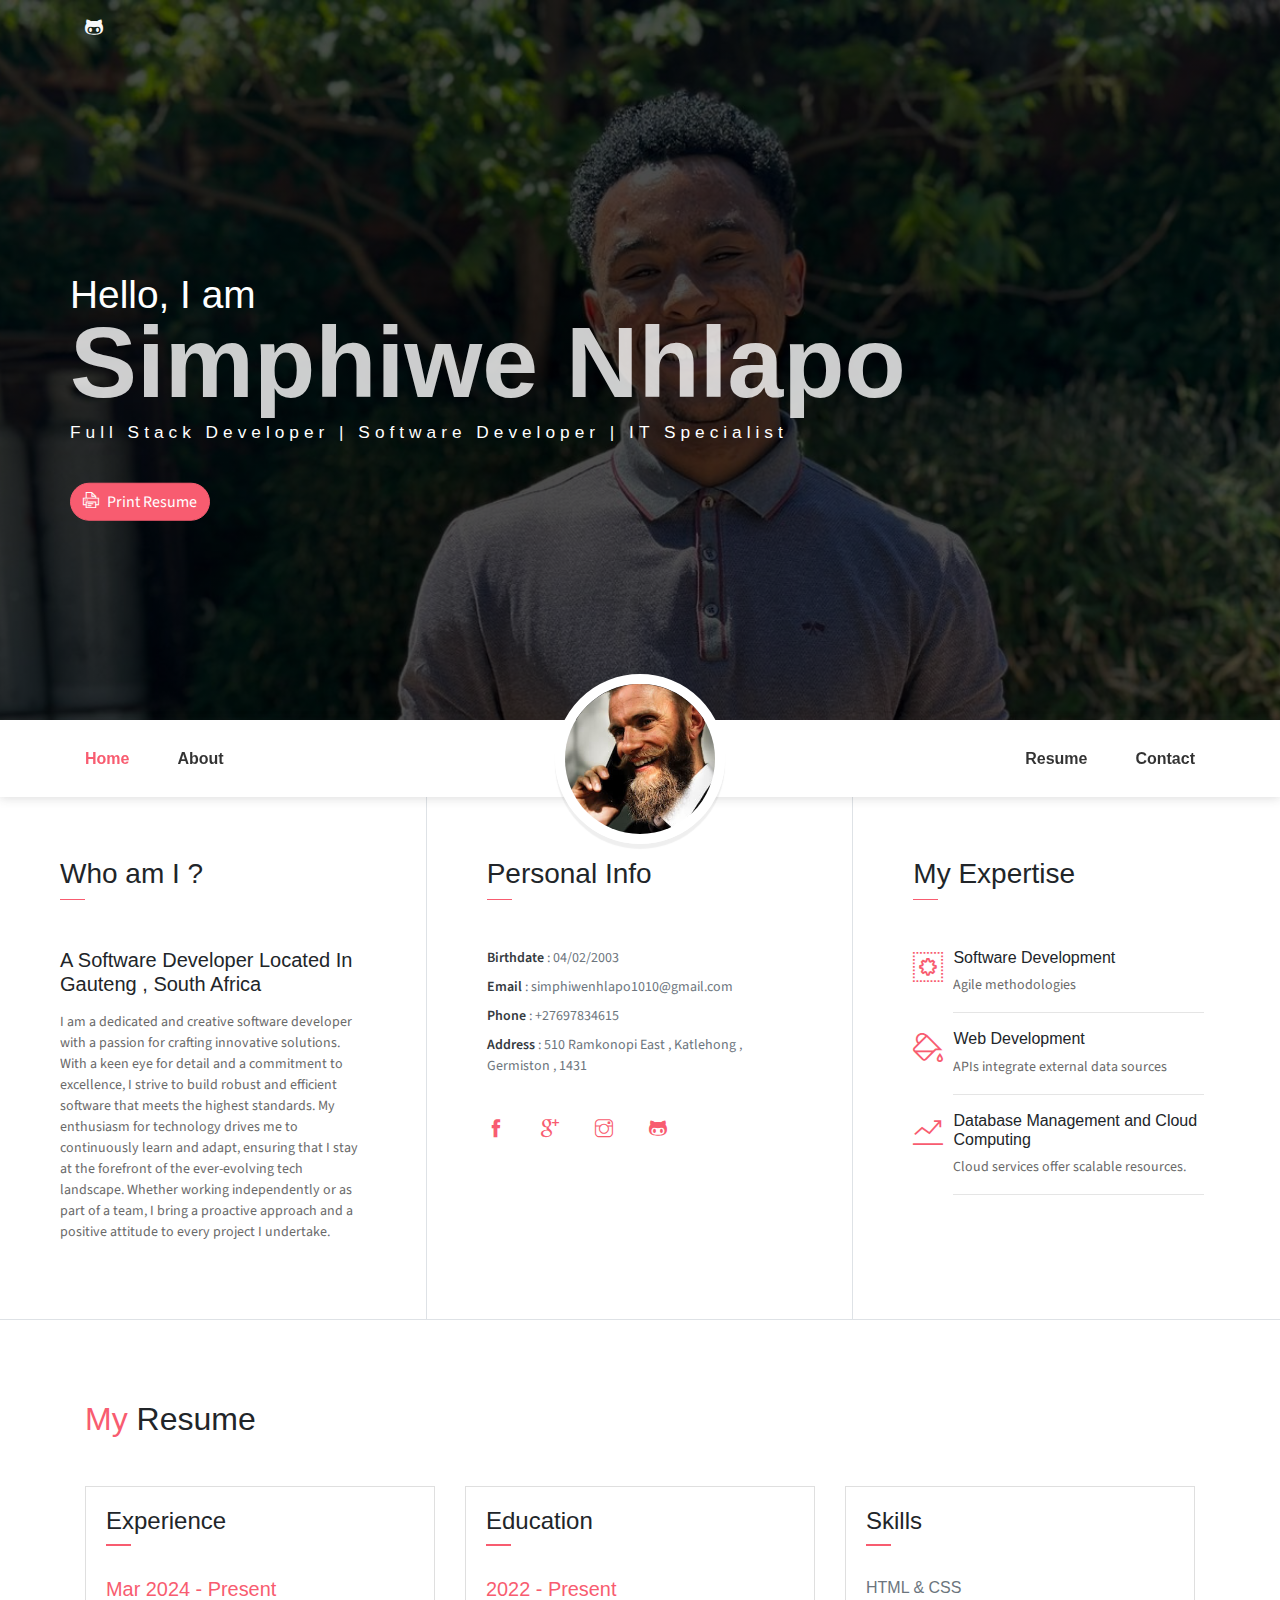
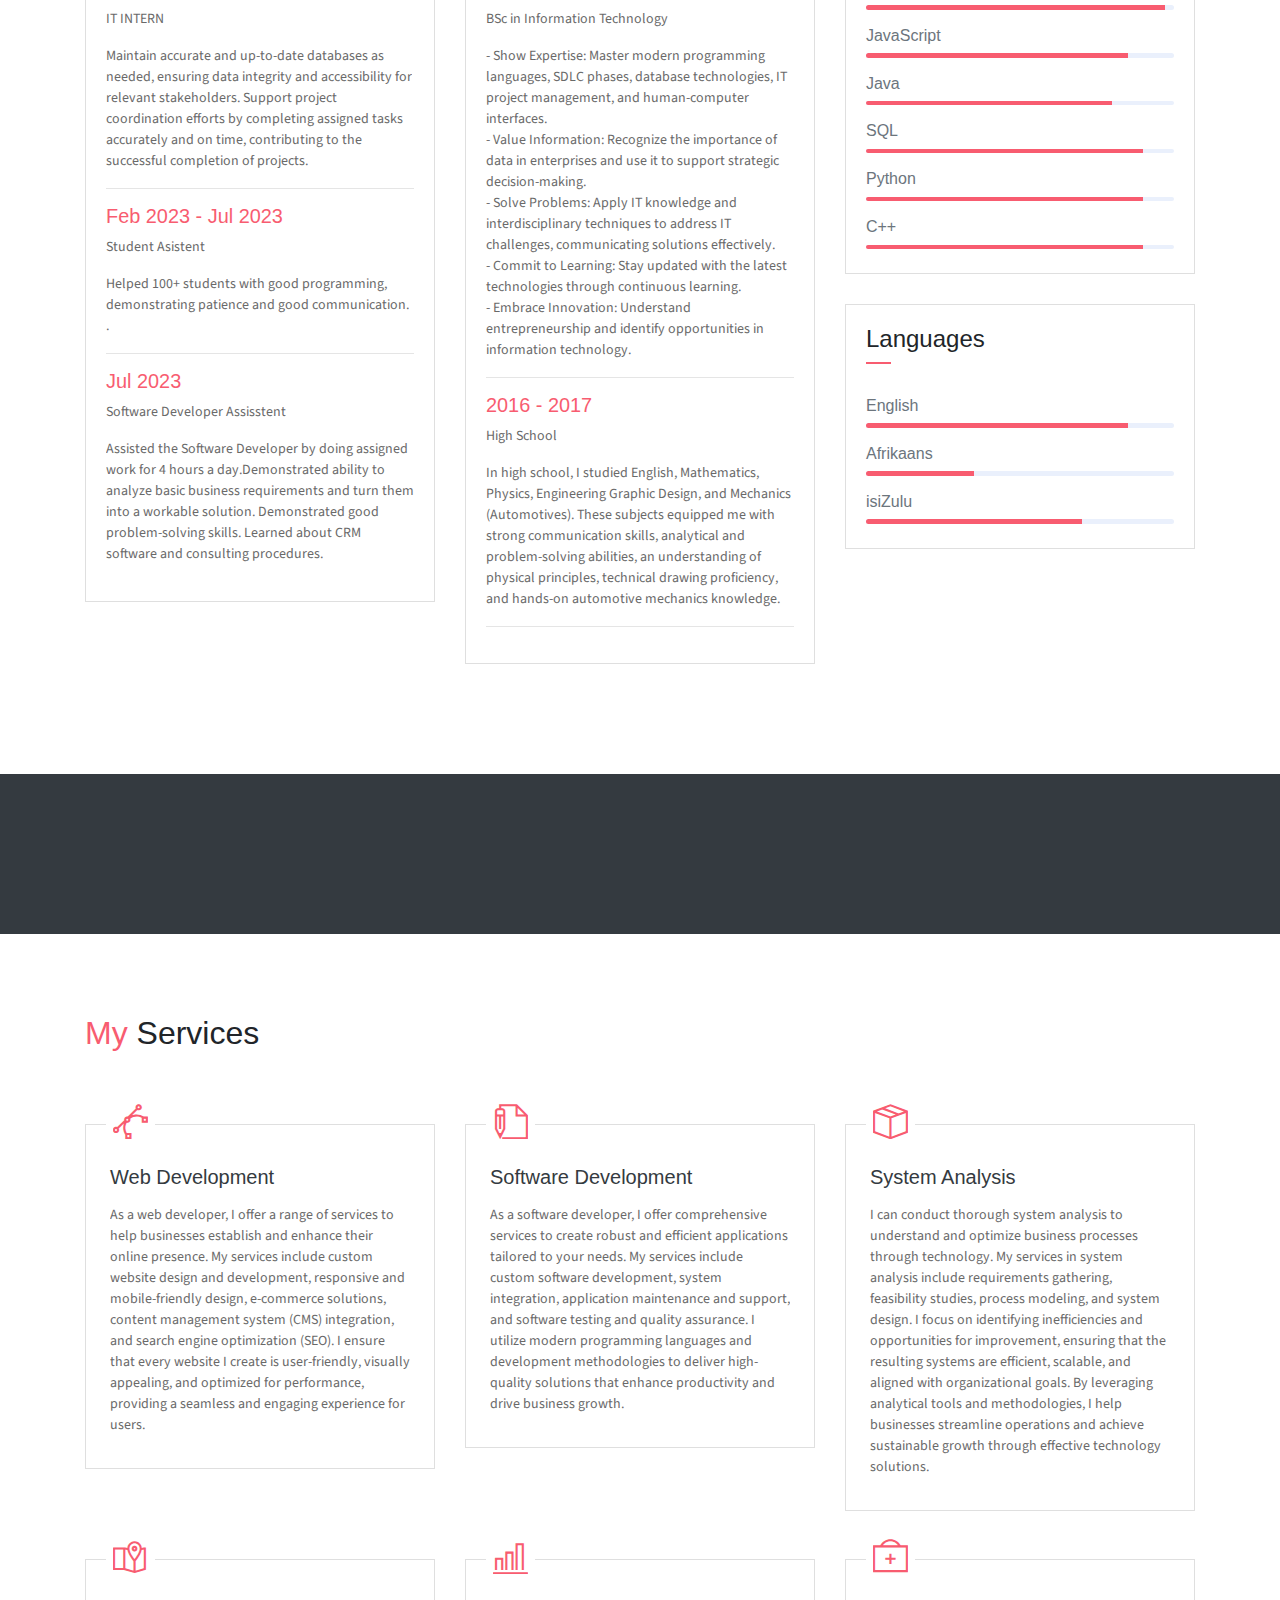
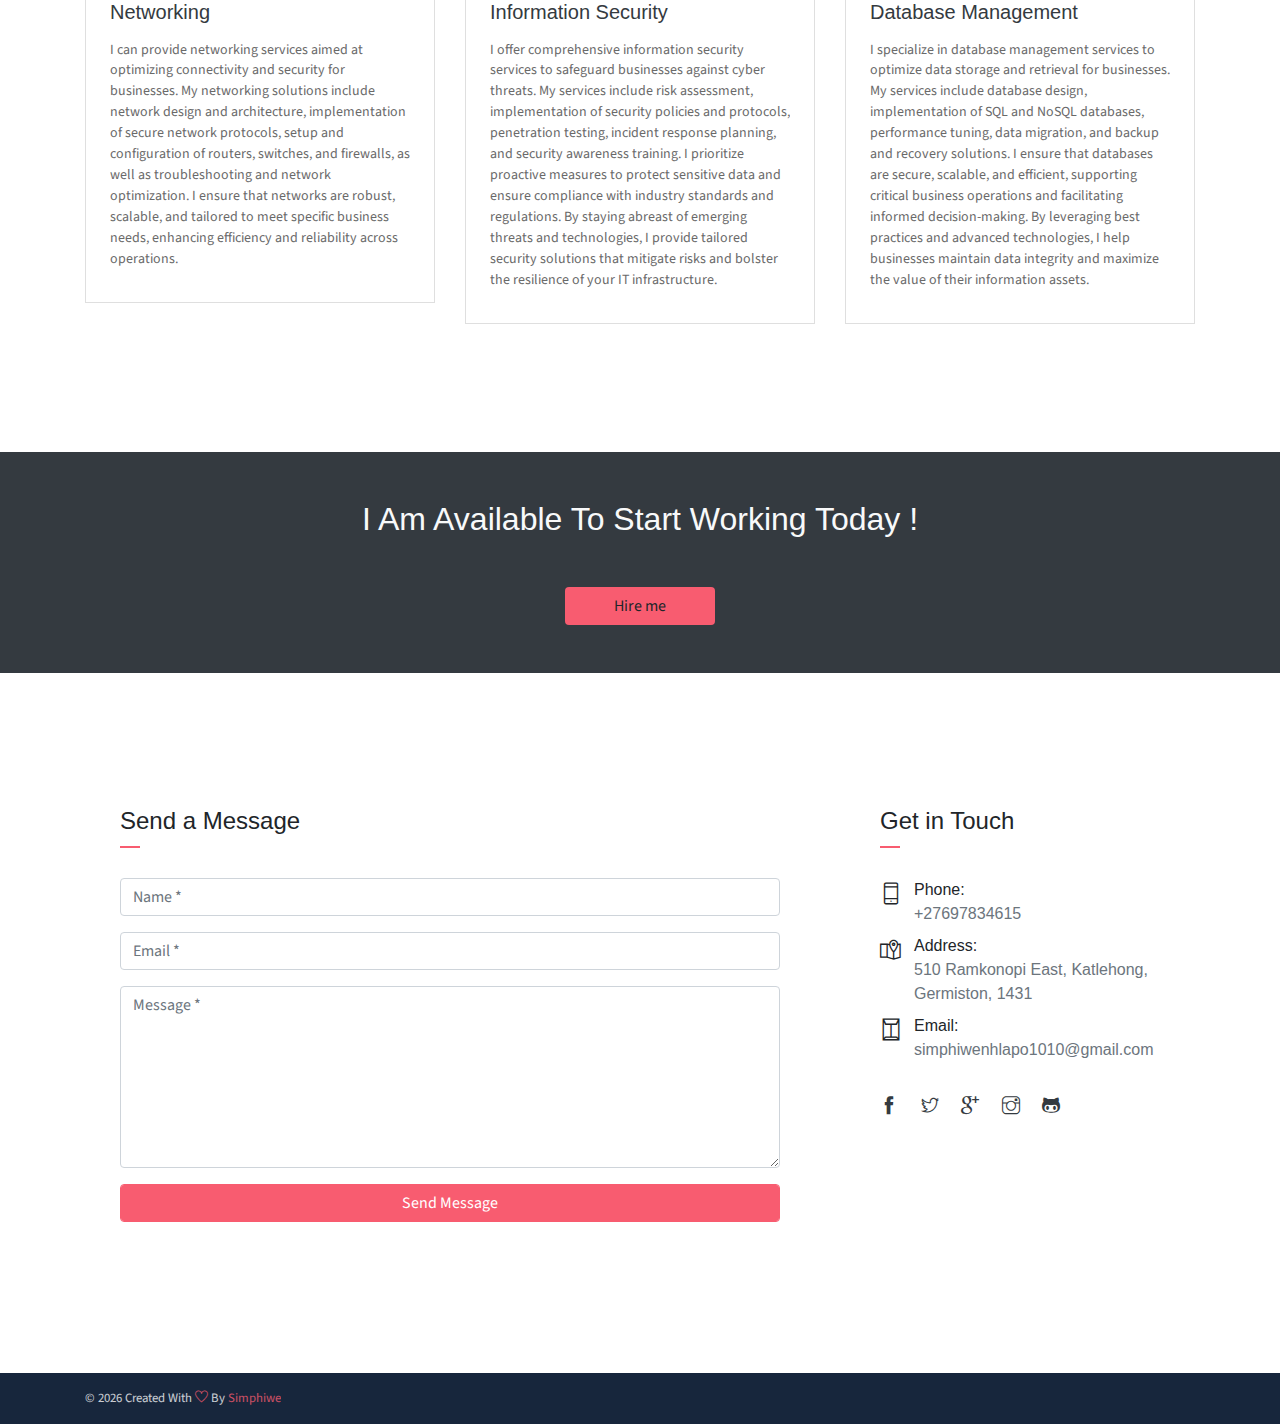
==== commit cddb98a8: "Update Index.html" ====
--- a/index.html
+++ b/index.html
@@ -82,11 +82,10 @@
                     <li><span>Address</span> :  510 Ramkonopi East , Katlehong , Germiston , 1431</li>
                 </ul>
                 <ul class="social-icons pt-3">
-                    <li class="social-item"><a class="social-link" href="#"><i class="ti-facebook" aria-hidden="true"></i></a></li>
-                    <li class="social-item"><a class="social-link" href="#"><i class="ti-twitter" aria-hidden="true"></i></a></li>
-                    <li class="social-item"><a class="social-link" href="#"><i class="ti-google" aria-hidden="true"></i></a></li>
-                    <li class="social-item"><a class="social-link" href="#"><i class="ti-instagram" aria-hidden="true"></i></a></li>
-                    <li class="social-item"><a class="social-link" href="#"><i class="ti-github" aria-hidden="true"></i></a></li>
+                    <li class="social-item"><a class="social-link" href="https://www.facebook.com/profile.php?id=100065240370829"><i class="ti-facebook" aria-hidden="true"></i></a></li>
+                    <li class="social-item"><a class="social-link" href="mailto:simphiwenhlapo1010@gmail.com"><i class="ti-google" aria-hidden="true"></i></a></li>
+                    <li class="social-item"><a class="social-link" href="https://www.instagram.com/savvy.blvck/"><i class="ti-instagram" aria-hidden="true"></i></a></li>
+                    <li class="social-item"><a class="social-link" href="https://github.com/Savvy031"><i class="ti-github" aria-hidden="true"></i></a></li>
                 </ul>  
             </div>
             <div class="col-lg-4 about-card">
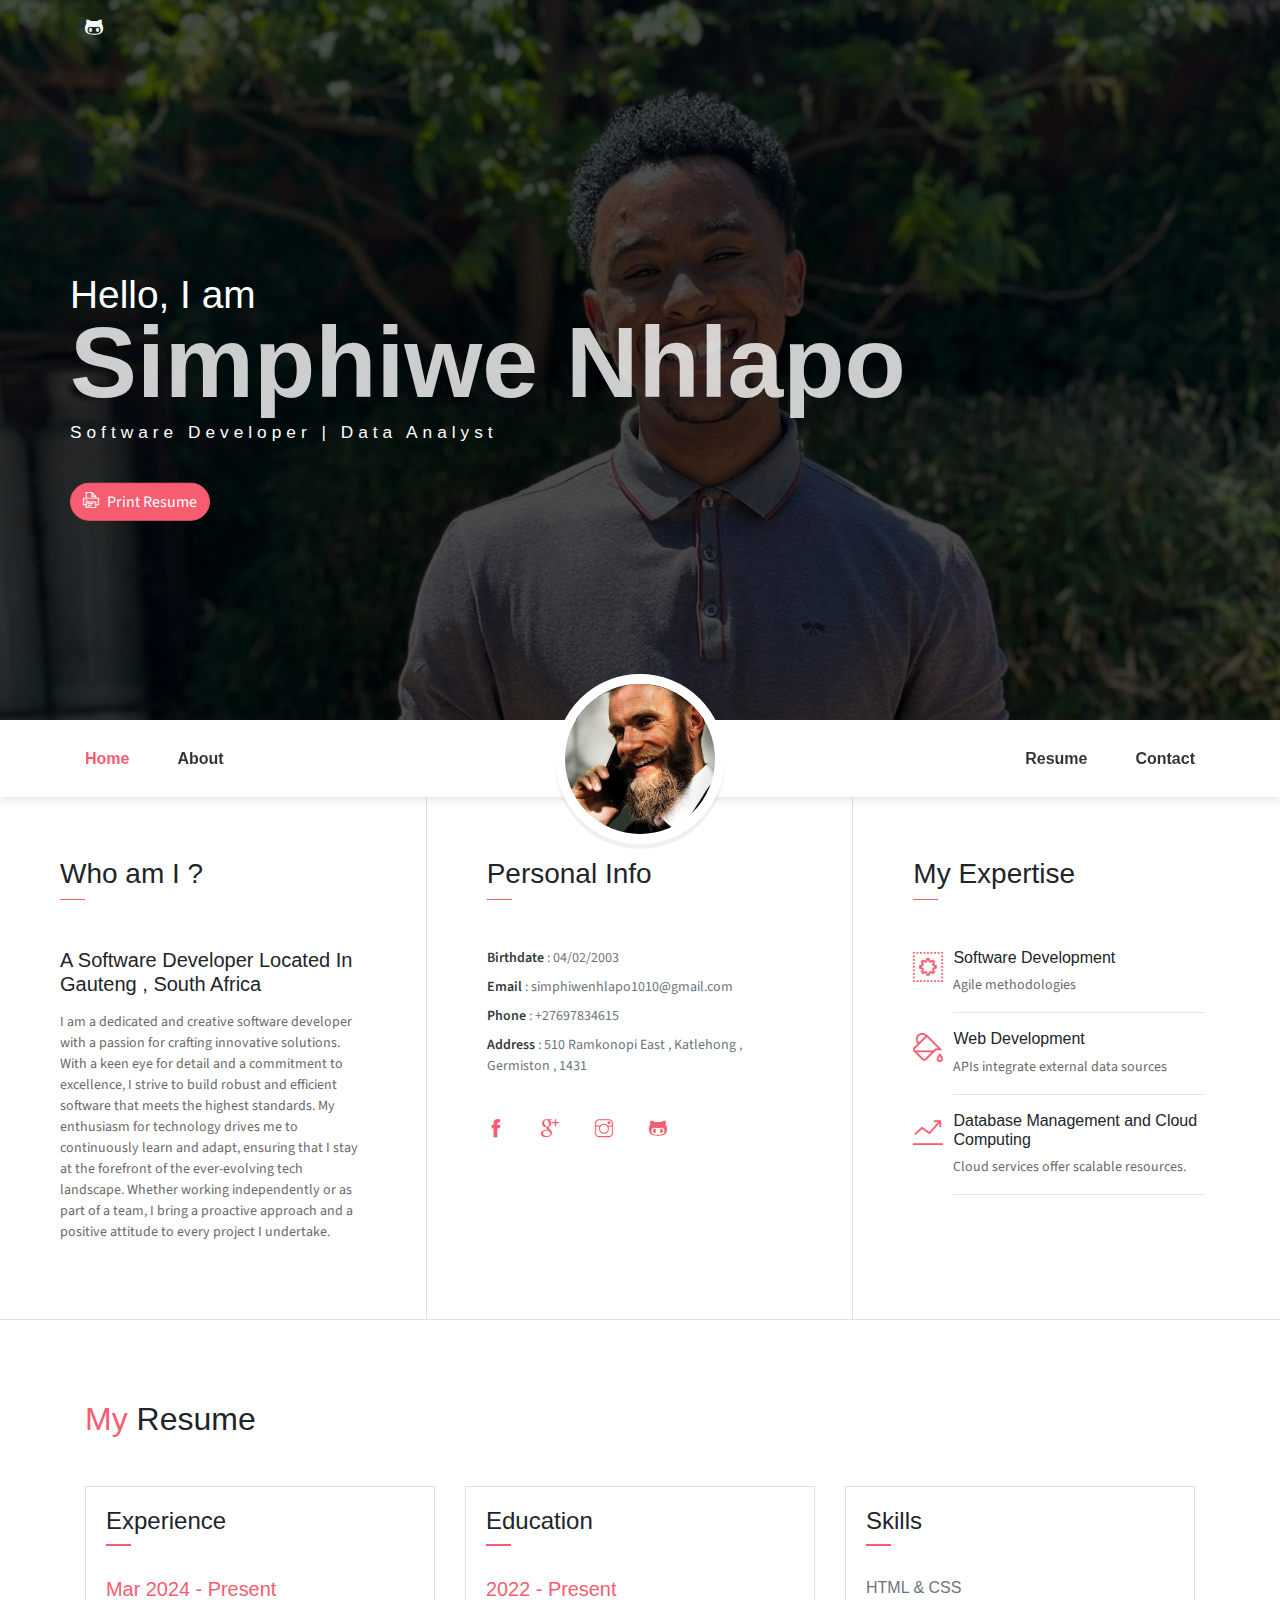
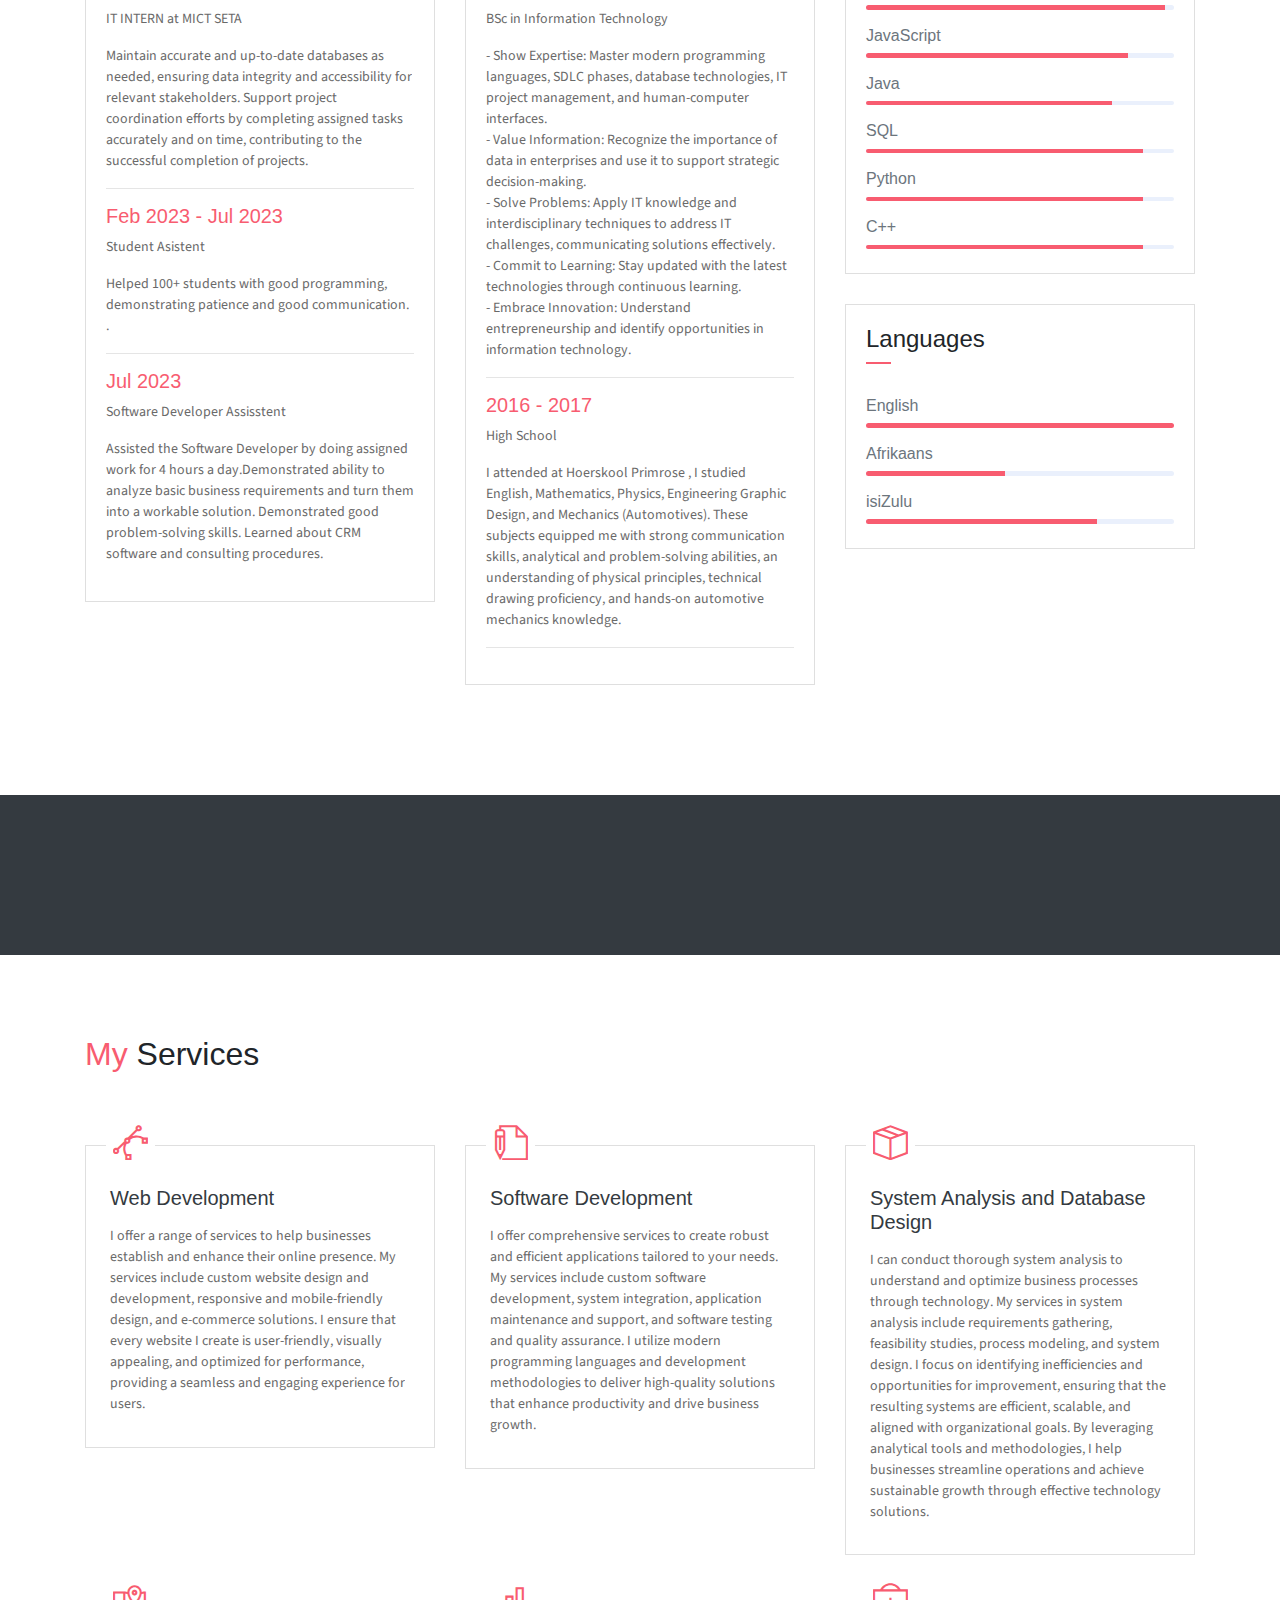
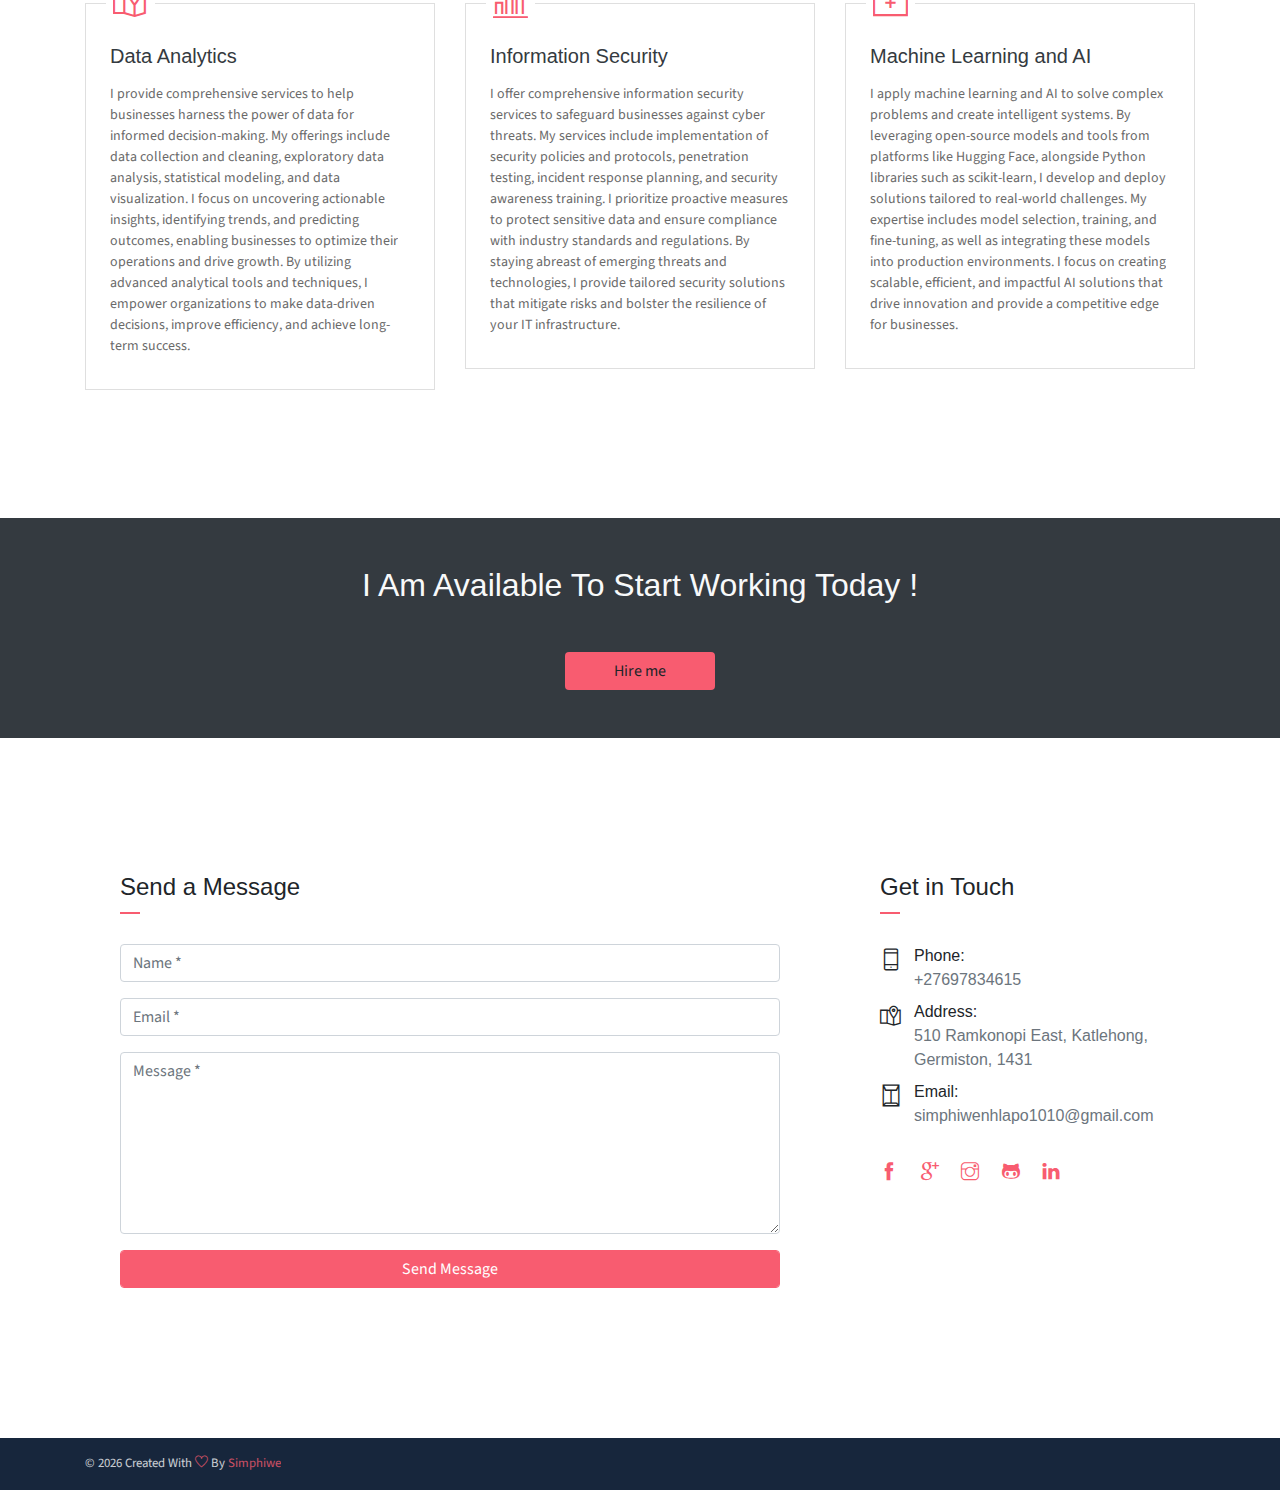
==== commit c80816dc: "Final Touches and Editting" ====
--- a/index.html
+++ b/index.html
@@ -3,8 +3,8 @@
 <head>
 	<meta charset="utf-8">
     <meta name="viewport" content="width=device-width, initial-scale=1, shrink-to-fit=no">
-    <meta name="description" content="Start your development with JohnDoe landing page.">
-    <meta name="author" content="Devcrud">
+    <meta name="description" content="My Personal Profile as a Software Developer.">
+    
    
     <!-- font icons -->
     <link rel="stylesheet" href="assets/vendors/themify-icons/css/themify-icons.css">
@@ -21,8 +21,8 @@
             <div class="header-content">
                 <h4 class="header-subtitle">Hello, I am</h4>
                 <h1 class="header-title">Simphiwe Nhlapo</h1>
-                <h6 class="header-mono">Full Stack Developer | Software Developer | IT Specialist</h6>
-                <a href="SimphiweNhlapo_CV.pdf" download="SimphiweNhlapo_CV.pdf" class="btn btn-primary btn-rounded">
+                <h6 class="header-mono">Software Developer | Data Analyst</h6>
+                <a href="S.Nhlapo_CV_Final.pdf" download="S.Nhlapo_CV_Final.pdf" class="btn btn-primary btn-rounded">
                     <i class="ti-printer pr-2"></i>Print Resume
                 </a>
             </div>
@@ -134,7 +134,7 @@
                         </div>
                         <div class="card-body">
                             <h6 class="title text-danger">Mar 2024 - Present</h6>
-                            <P>IT INTERN</P>
+                            <P>IT INTERN at MICT SETA</P>
                             <P class="subtitle">Maintain accurate and up-to-date databases as needed, ensuring data integrity and 
                                 accessibility for relevant stakeholders. Support project coordination efforts by completing assigned tasks accurately and on time, 
                                 contributing to the successful completion of projects.</P>
@@ -177,7 +177,7 @@
                             <h6 class="title text-danger">2016 - 2017</h6>
                             <p>High School</p>
                             <p class="subtitle">
-                                In high school, I studied English, Mathematics, Physics, Engineering Graphic Design, and Mechanics (Automotives). These subjects equipped me with strong communication skills, analytical and problem-solving abilities, an understanding of physical principles, technical drawing proficiency, and hands-on automotive mechanics knowledge.
+                                I attended at Hoerskool Primrose , I studied English, Mathematics, Physics, Engineering Graphic Design, and Mechanics (Automotives). These subjects equipped me with strong communication skills, analytical and problem-solving abilities, an understanding of physical principles, technical drawing proficiency, and hands-on automotive mechanics knowledge.
                             </p>
                             
                             <hr>
@@ -230,15 +230,15 @@
                         <div class="card-body pb-2">
                            <h6>English</h6>
                             <div class="progress mb-3">
-                                <div class="progress-bar bg-danger" role="progressbar" style="width: 85%" aria-valuenow="25" aria-valuemin="0" aria-valuemax="100"></div>
+                                <div class="progress-bar bg-danger" role="progressbar" style="width: 100%" aria-valuenow="25" aria-valuemin="0" aria-valuemax="100"></div>
                             </div>
                             <h6>Afrikaans</h6>
                             <div class="progress mb-3">
-                                <div class="progress-bar bg-danger" role="progressbar" style="width: 35%" aria-valuenow="25" aria-valuemin="0" aria-valuemax="100"></div>
+                                <div class="progress-bar bg-danger" role="progressbar" style="width: 45%" aria-valuenow="25" aria-valuemin="0" aria-valuemax="100"></div>
                             </div>
                             <h6>isiZulu</h6>
                             <div class="progress mb-3">
-                                <div class="progress-bar bg-danger" role="progressbar" style="width: 70%" aria-valuenow="50" aria-valuemin="0" aria-valuemax="100"></div>
+                                <div class="progress-bar bg-danger" role="progressbar" style="width: 75%" aria-valuenow="50" aria-valuemin="0" aria-valuemax="100"></div>
                             </div>
                         </div>
                     </div>
@@ -275,7 +275,7 @@
                         </div>
                         <div class="card-body px-4 py-3">
                             <h5 class="mb-3 card-title text-dark">Web Development</h5>
-                            <P class="subtitle">As a web developer, I offer a range of services to help businesses establish and enhance their online presence. My services include custom website design and development, responsive and mobile-friendly design, e-commerce solutions, content management system (CMS) integration, and search engine optimization (SEO). I ensure that every website I create is user-friendly, visually appealing, and optimized for performance, providing a seamless and engaging experience for users.</P>
+                            <P class="subtitle">I offer a range of services to help businesses establish and enhance their online presence. My services include custom website design and development, responsive and mobile-friendly design, and e-commerce solutions. I ensure that every website I create is user-friendly, visually appealing, and optimized for performance, providing a seamless and engaging experience for users.</P>
                         </div>
                     </div>
                 </div>
@@ -286,7 +286,7 @@
                         </div>
                         <div class="card-body px-4 py-3">
                             <h5 class="mb-3 card-title text-dark">Software Development</h5>
-                            <P class="subtitle">As a software developer, I offer comprehensive services to create robust and efficient applications tailored to your needs. My services include custom software development, system integration, application maintenance and support, and software testing and quality assurance. I utilize modern programming languages and development methodologies to deliver high-quality solutions that enhance productivity and drive business growth.</P>
+                            <P class="subtitle">I offer comprehensive services to create robust and efficient applications tailored to your needs. My services include custom software development, system integration, application maintenance and support, and software testing and quality assurance. I utilize modern programming languages and development methodologies to deliver high-quality solutions that enhance productivity and drive business growth.</P>
                         </div>
                     </div>
                 </div>
@@ -296,7 +296,7 @@
                             <i class="ti-package text-danger" aria-hidden="true"></i>
                         </div>
                         <div class="card-body px-4 py-3">
-                            <h5 class="mb-3 card-title text-dark">System Analysis</h5>
+                            <h5 class="mb-3 card-title text-dark">System Analysis and Database Design</h5>
                             <P class="subtitle">I can conduct thorough system analysis to understand and optimize business processes through technology. My services in system analysis include requirements gathering, feasibility studies, process modeling, and system design. I focus on identifying inefficiencies and opportunities for improvement, ensuring that the resulting systems are efficient, scalable, and aligned with organizational goals. By leveraging analytical tools and methodologies, I help businesses streamline operations and achieve sustainable growth through effective technology solutions.</P>
                         </div>
                     </div>
@@ -307,8 +307,10 @@
                             <i class="ti-map-alt text-danger" aria-hidden="true"></i>
                         </div>
                         <div class="card-body px-4 py-3">
-                            <h5 class="mb-3 card-title text-dark">Networking</h5>
-                            <P class="subtitle">I can provide networking services aimed at optimizing connectivity and security for businesses. My networking solutions include network design and architecture, implementation of secure network protocols, setup and configuration of routers, switches, and firewalls, as well as troubleshooting and network optimization. I ensure that networks are robust, scalable, and tailored to meet specific business needs, enhancing efficiency and reliability across operations.</P>
+                            <h5 class="mb-3 card-title text-dark">Data Analytics</h5>
+                            <P class="subtitle">
+                                
+                                I  provide comprehensive services to help businesses harness the power of data for informed decision-making. My offerings include data collection and cleaning, exploratory data analysis, statistical modeling, and data visualization. I focus on uncovering actionable insights, identifying trends, and predicting outcomes, enabling businesses to optimize their operations and drive growth. By utilizing advanced analytical tools and techniques, I empower organizations to make data-driven decisions, improve efficiency, and achieve long-term success.</P>
                         </div>
                     </div>
                 </div>
@@ -319,7 +321,7 @@
                         </div>
                         <div class="card-body px-4 py-3">
                             <h5 class="mb-3 card-title text-dark">Information Security</h5>
-                            <P class="subtitle">I offer  comprehensive information security services to safeguard businesses against cyber threats. My services include risk assessment, implementation of security policies and protocols, penetration testing, incident response planning, and security awareness training. I prioritize proactive measures to protect sensitive data and ensure compliance with industry standards and regulations. By staying abreast of emerging threats and technologies, I provide tailored security solutions that mitigate risks and bolster the resilience of your IT infrastructure.</P>
+                            <P class="subtitle">I offer  comprehensive information security services to safeguard businesses against cyber threats. My services include  implementation of security policies and protocols, penetration testing, incident response planning, and security awareness training. I prioritize proactive measures to protect sensitive data and ensure compliance with industry standards and regulations. By staying abreast of emerging threats and technologies, I provide tailored security solutions that mitigate risks and bolster the resilience of your IT infrastructure.</P>
                         </div>
                     </div>
                 </div>
@@ -329,8 +331,11 @@
                             <i class="ti-support text-danger" aria-hidden="true"></i>
                         </div>
                         <div class="card-body px-4 py-3">
-                            <h5 class="mb-3 card-title text-dark">Database Management</h5>
-                            <P class="subtitle">I specialize in database management services to optimize data storage and retrieval for businesses. My services include database design, implementation of SQL and NoSQL databases, performance tuning, data migration, and backup and recovery solutions. I ensure that databases are secure, scalable, and efficient, supporting critical business operations and facilitating informed decision-making. By leveraging best practices and advanced technologies, I help businesses maintain data integrity and maximize the value of their information assets.</P>
+                            <h5 class="mb-3 card-title text-dark">Machine Learning and AI</h5>
+                            <P class="subtitle">
+                                
+                                I apply machine learning and AI to solve complex problems and create intelligent systems. By leveraging open-source models and tools from platforms like Hugging Face, alongside Python libraries such as scikit-learn, I develop and deploy solutions tailored to real-world challenges. My expertise includes model selection, training, and fine-tuning, as well as integrating these models into production environments. I focus on creating scalable, efficient, and impactful AI solutions that drive innovation and provide a competitive edge for businesses.
+                                </P>
                         </div>
                     </div>
                 </div>
@@ -398,11 +403,11 @@
                             </div>
                         </div>
                         <ul class="social-icons pt-4">
-                            <li class="social-item"><a class="social-link text-dark" href="#"><i class="ti-facebook" aria-hidden="true"></i></a></li>
-                            <li class="social-item"><a class="social-link text-dark" href="#"><i class="ti-twitter" aria-hidden="true"></i></a></li>
-                            <li class="social-item"><a class="social-link text-dark" href="#"><i class="ti-google" aria-hidden="true"></i></a></li>
-                            <li class="social-item"><a class="social-link text-dark" href="#"><i class="ti-instagram" aria-hidden="true"></i></a></li>
-                            <li class="social-item"><a class="social-link text-dark" href="#"><i class="ti-github" aria-hidden="true"></i></a></li>
+                            <li class="social-item"><a class="social-link" href="https://www.facebook.com/profile.php?id=100065240370829"><i class="ti-facebook" aria-hidden="true"></i></a></li>
+                            <li class="social-item"><a class="social-link" href="mailto:simphiwenhlapo1010@gmail.com"><i class="ti-google" aria-hidden="true"></i></a></li>
+                            <li class="social-item"><a class="social-link" href="https://www.instagram.com/savvy.blvck/"><i class="ti-instagram" aria-hidden="true"></i></a></li>
+                            <li class="social-item"><a class="social-link" href="https://github.com/Savvy031"><i class="ti-github" aria-hidden="true"></i></a></li>
+                            <li class="social-item"><a class="social-link" href="http://www.linkedin.com/in/simphiwe-nhlapo-022131211"><i class="ti-linkedin" aria-hidden="true"></i></a></li>
                         </ul>
                     </div>
                 </div>
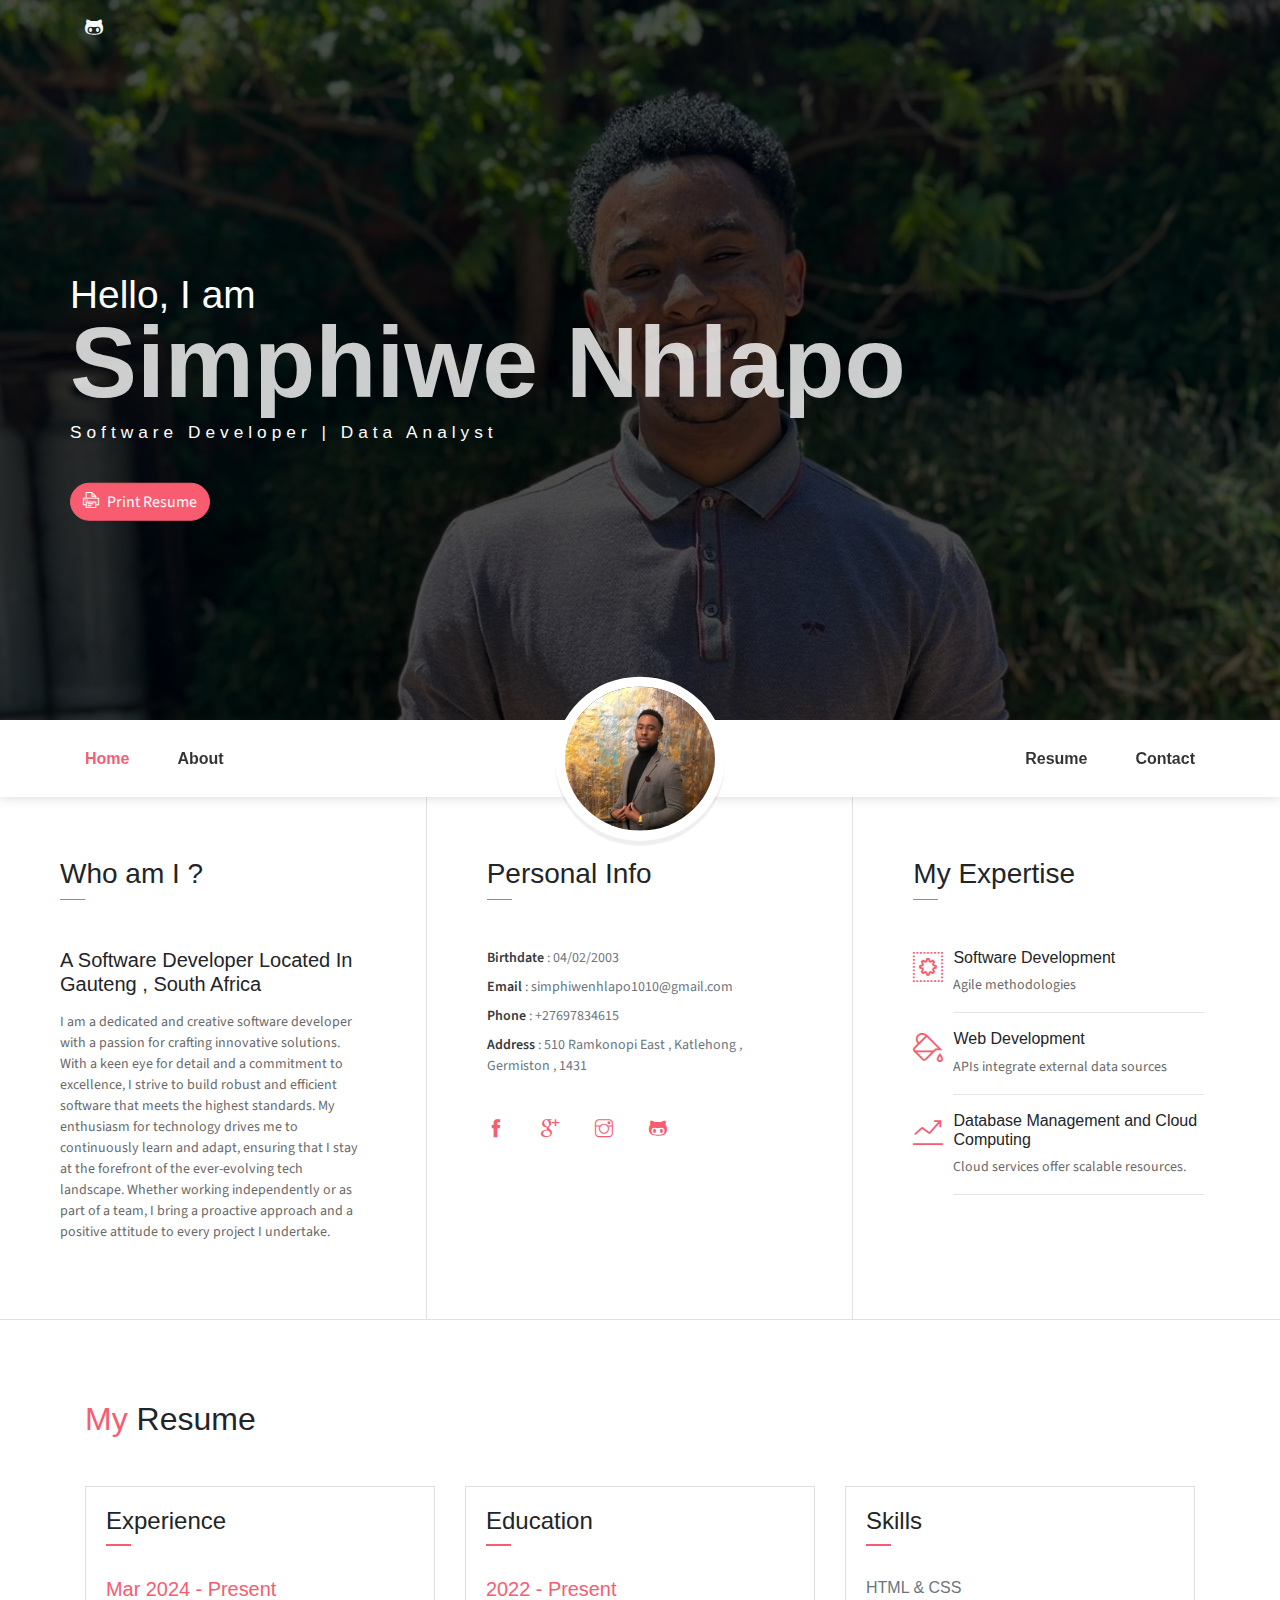
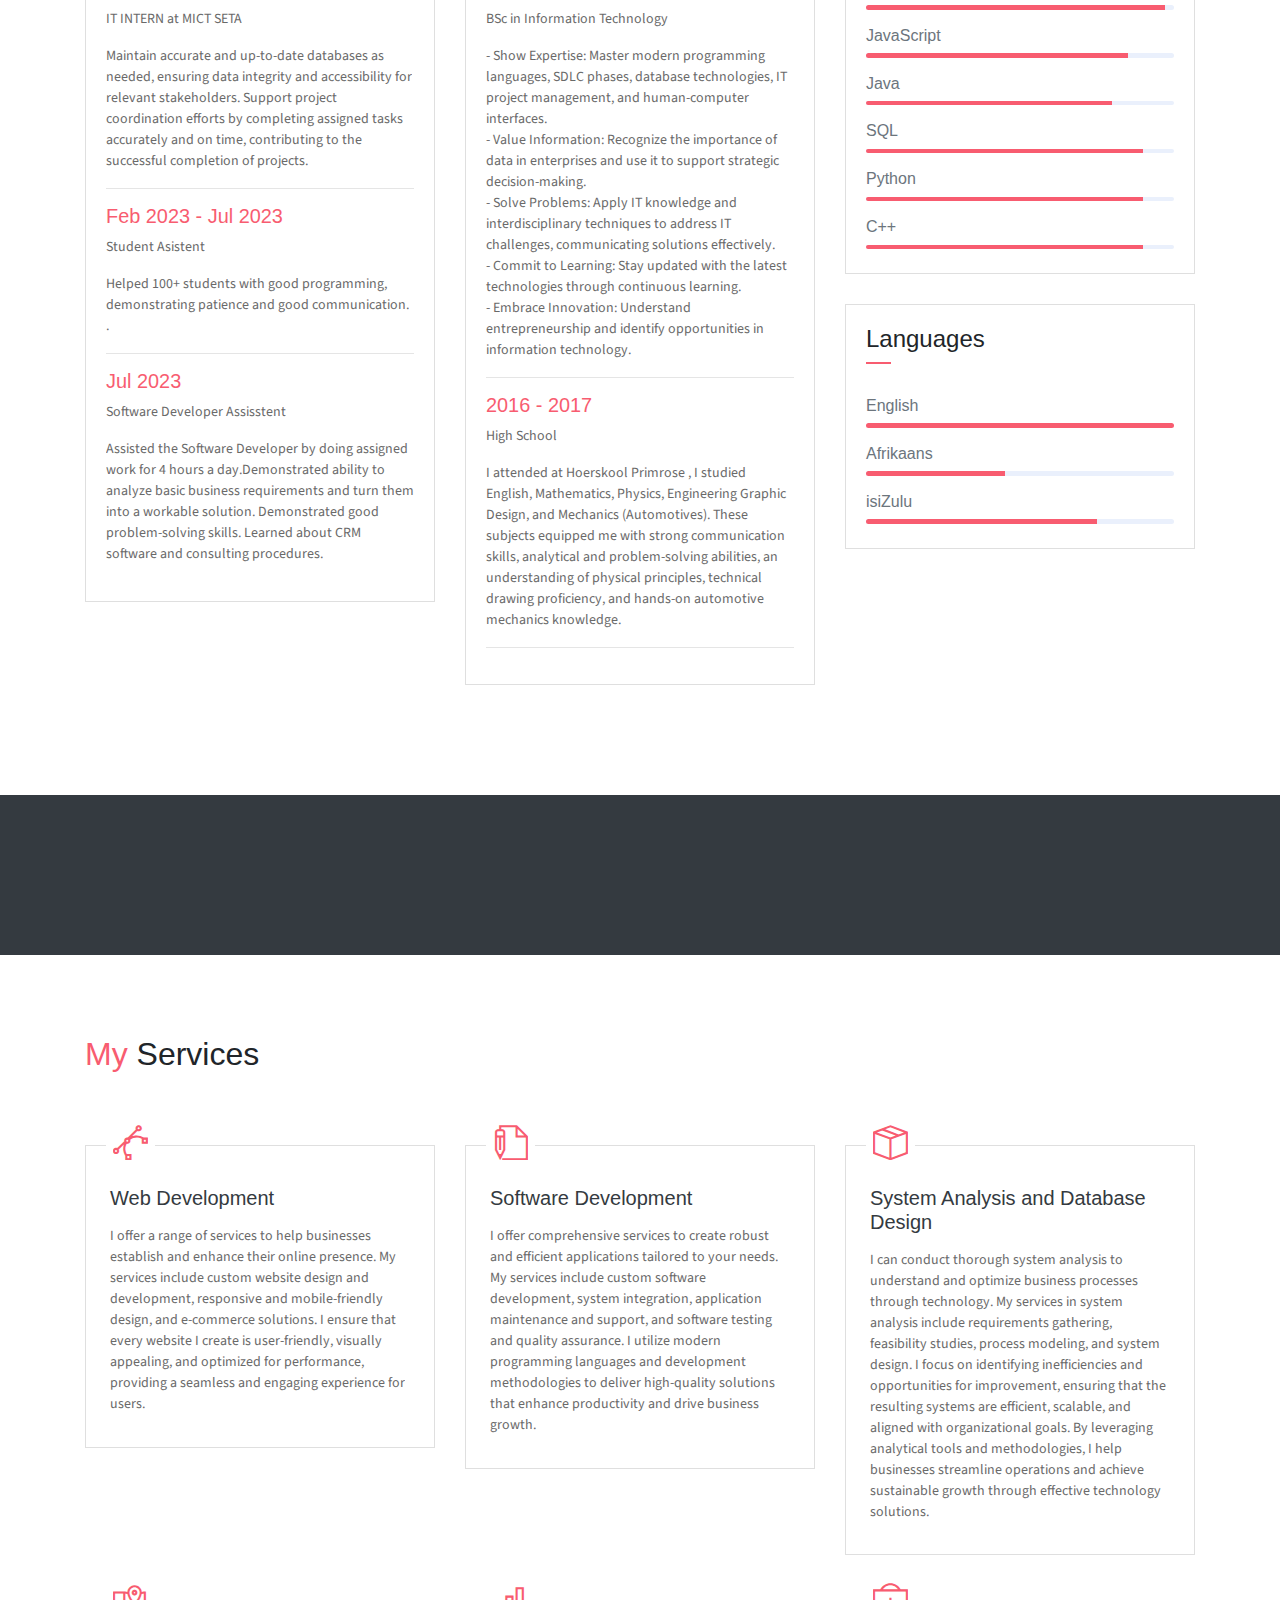
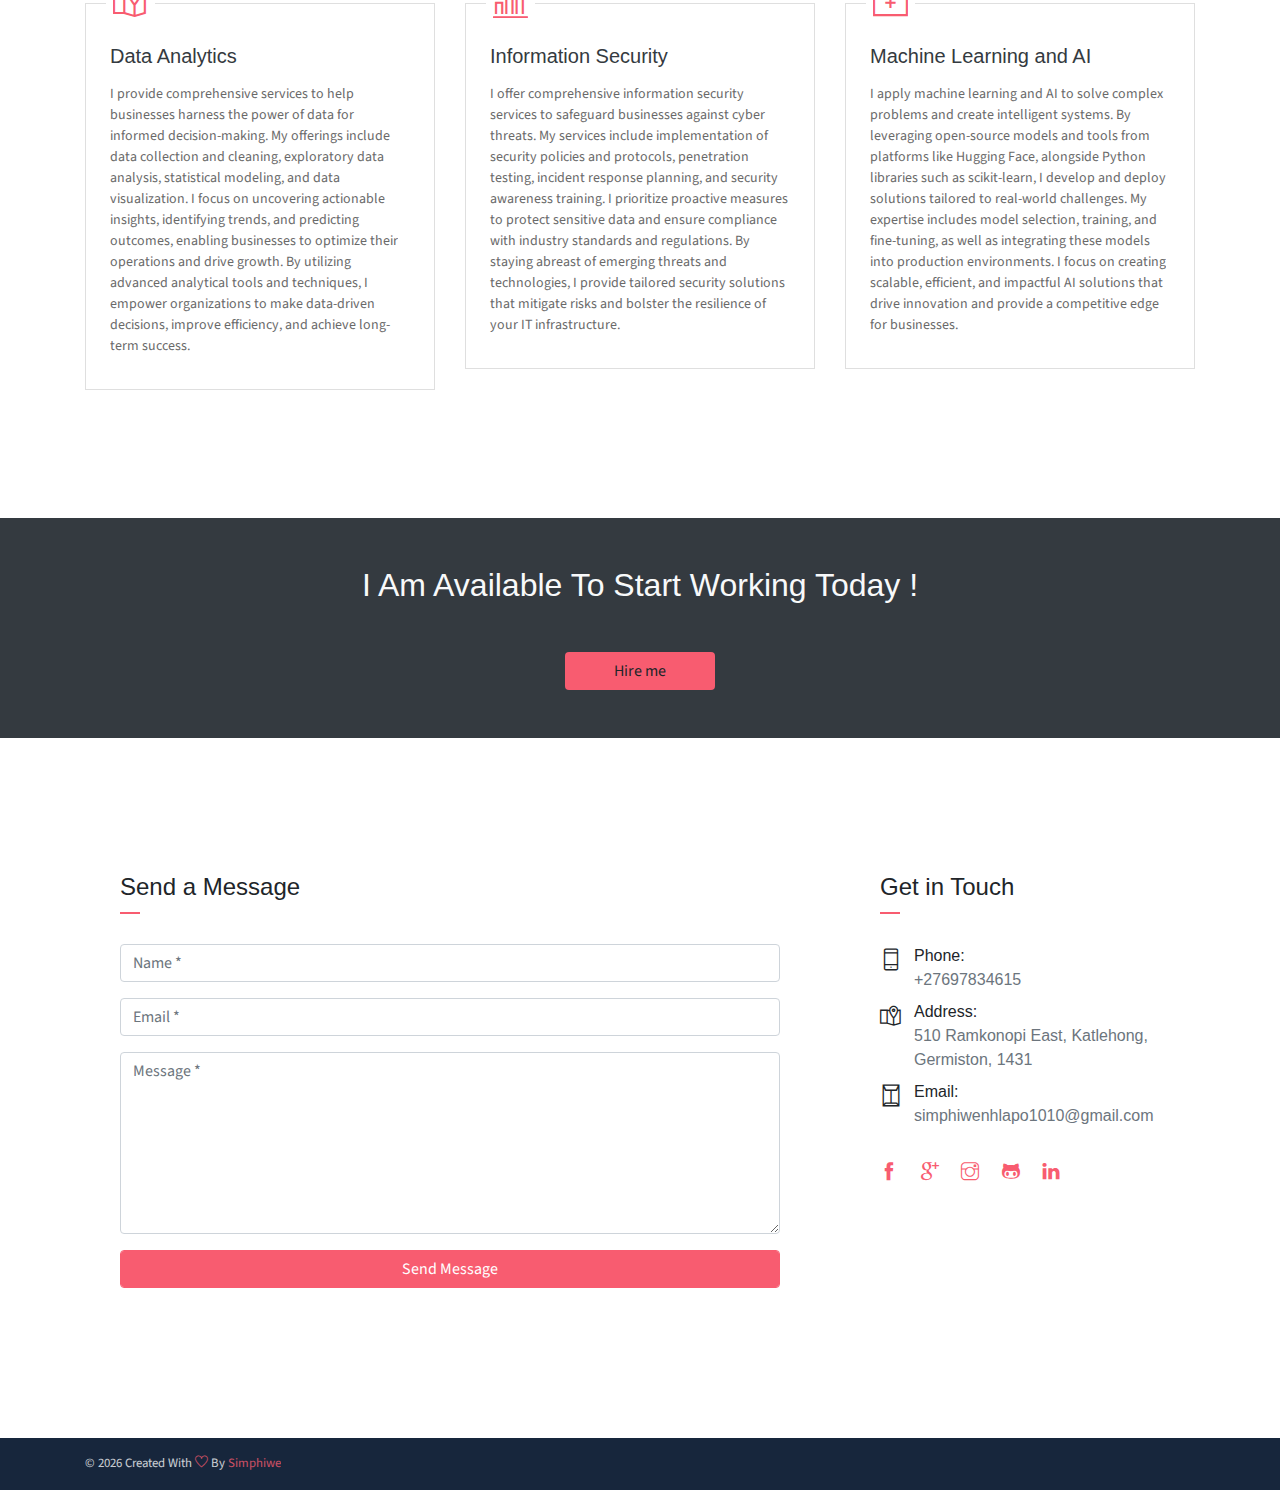
==== commit 375eeac1: "Upddate Links" ====
--- a/index.html
+++ b/index.html
@@ -16,7 +16,7 @@
     <header class="header">
         <div class="container">
             <ul class="social-icons pt-3">
-                <li class="social-item"><a class="social-link text-light" href="https://github.com/Savvy031"><i class="ti-github" aria-hidden="true"></i></a></li>
+                <li class="social-item"><a class="social-link text-light" href="https://github.com/SimphiweNhlapo"><i class="ti-github" aria-hidden="true"></i></a></li>
             </ul>  
             <div class="header-content">
                 <h4 class="header-subtitle">Hello, I am</h4>
@@ -85,7 +85,7 @@
                     <li class="social-item"><a class="social-link" href="https://www.facebook.com/profile.php?id=100065240370829"><i class="ti-facebook" aria-hidden="true"></i></a></li>
                     <li class="social-item"><a class="social-link" href="mailto:simphiwenhlapo1010@gmail.com"><i class="ti-google" aria-hidden="true"></i></a></li>
                     <li class="social-item"><a class="social-link" href="https://www.instagram.com/savvy.blvck/"><i class="ti-instagram" aria-hidden="true"></i></a></li>
-                    <li class="social-item"><a class="social-link" href="https://github.com/Savvy031"><i class="ti-github" aria-hidden="true"></i></a></li>
+                    <li class="social-item"><a class="social-link" href="https://github.com/SimphiweNhlapo"><i class="ti-github" aria-hidden="true"></i></a></li>
                 </ul>  
             </div>
             <div class="col-lg-4 about-card">
@@ -406,7 +406,7 @@
                             <li class="social-item"><a class="social-link" href="https://www.facebook.com/profile.php?id=100065240370829"><i class="ti-facebook" aria-hidden="true"></i></a></li>
                             <li class="social-item"><a class="social-link" href="mailto:simphiwenhlapo1010@gmail.com"><i class="ti-google" aria-hidden="true"></i></a></li>
                             <li class="social-item"><a class="social-link" href="https://www.instagram.com/savvy.blvck/"><i class="ti-instagram" aria-hidden="true"></i></a></li>
-                            <li class="social-item"><a class="social-link" href="https://github.com/Savvy031"><i class="ti-github" aria-hidden="true"></i></a></li>
+                            <li class="social-item"><a class="social-link" href="https://github.com/SimphiweNhlapo"><i class="ti-github" aria-hidden="true"></i></a></li>
                             <li class="social-item"><a class="social-link" href="http://www.linkedin.com/in/simphiwe-nhlapo-022131211"><i class="ti-linkedin" aria-hidden="true"></i></a></li>
                         </ul>
                     </div>
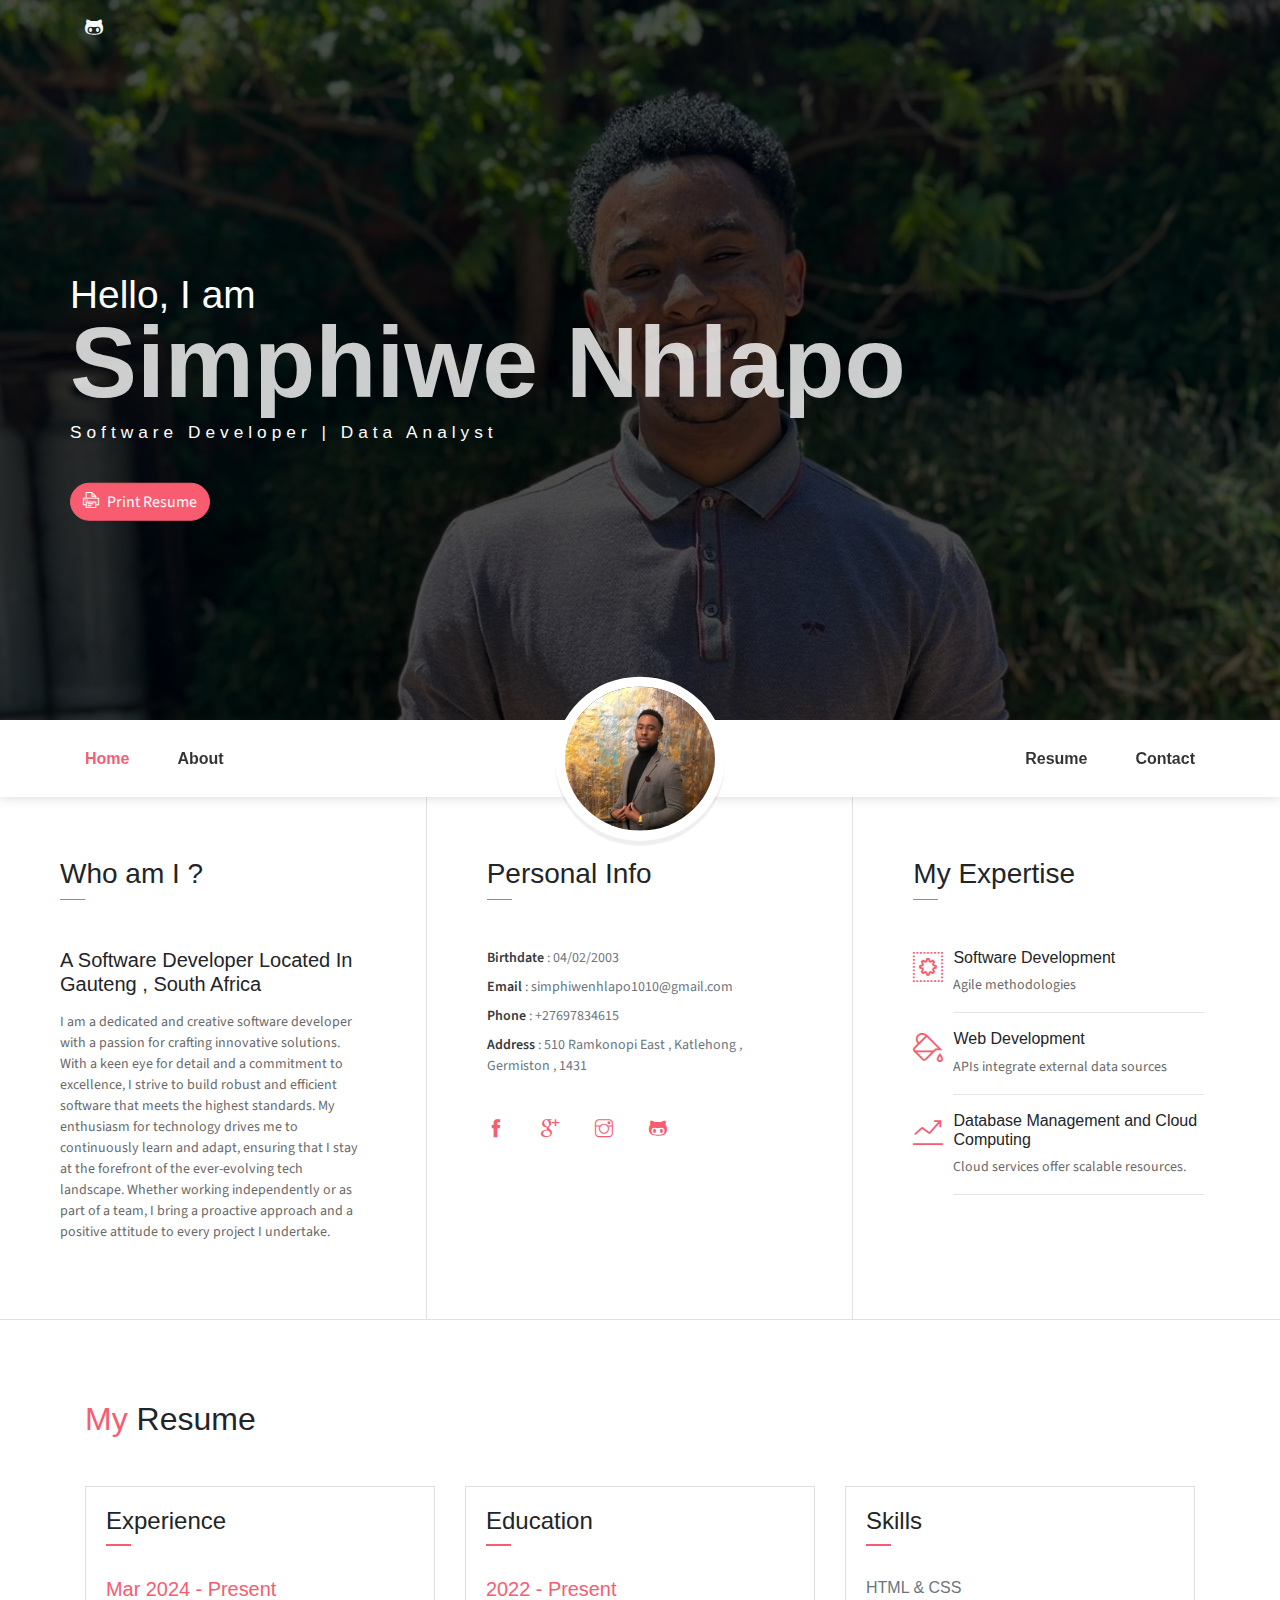
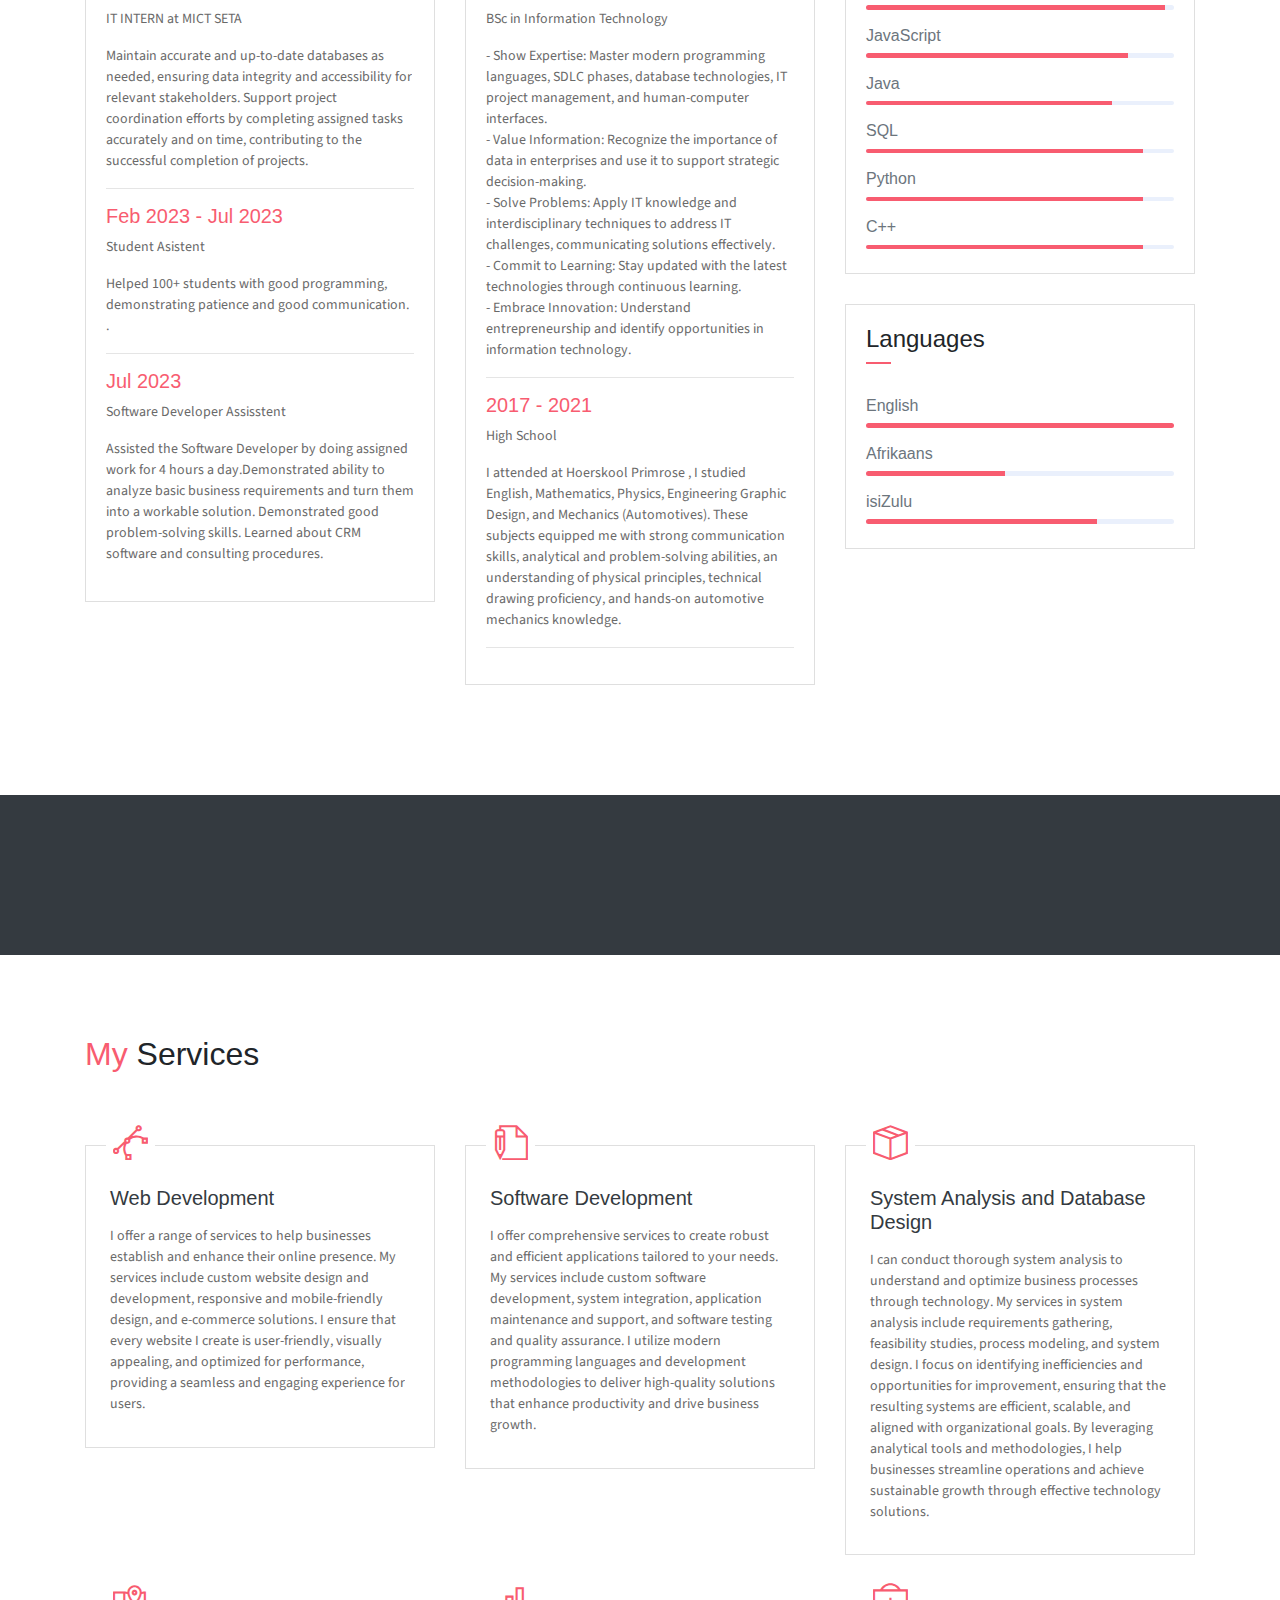
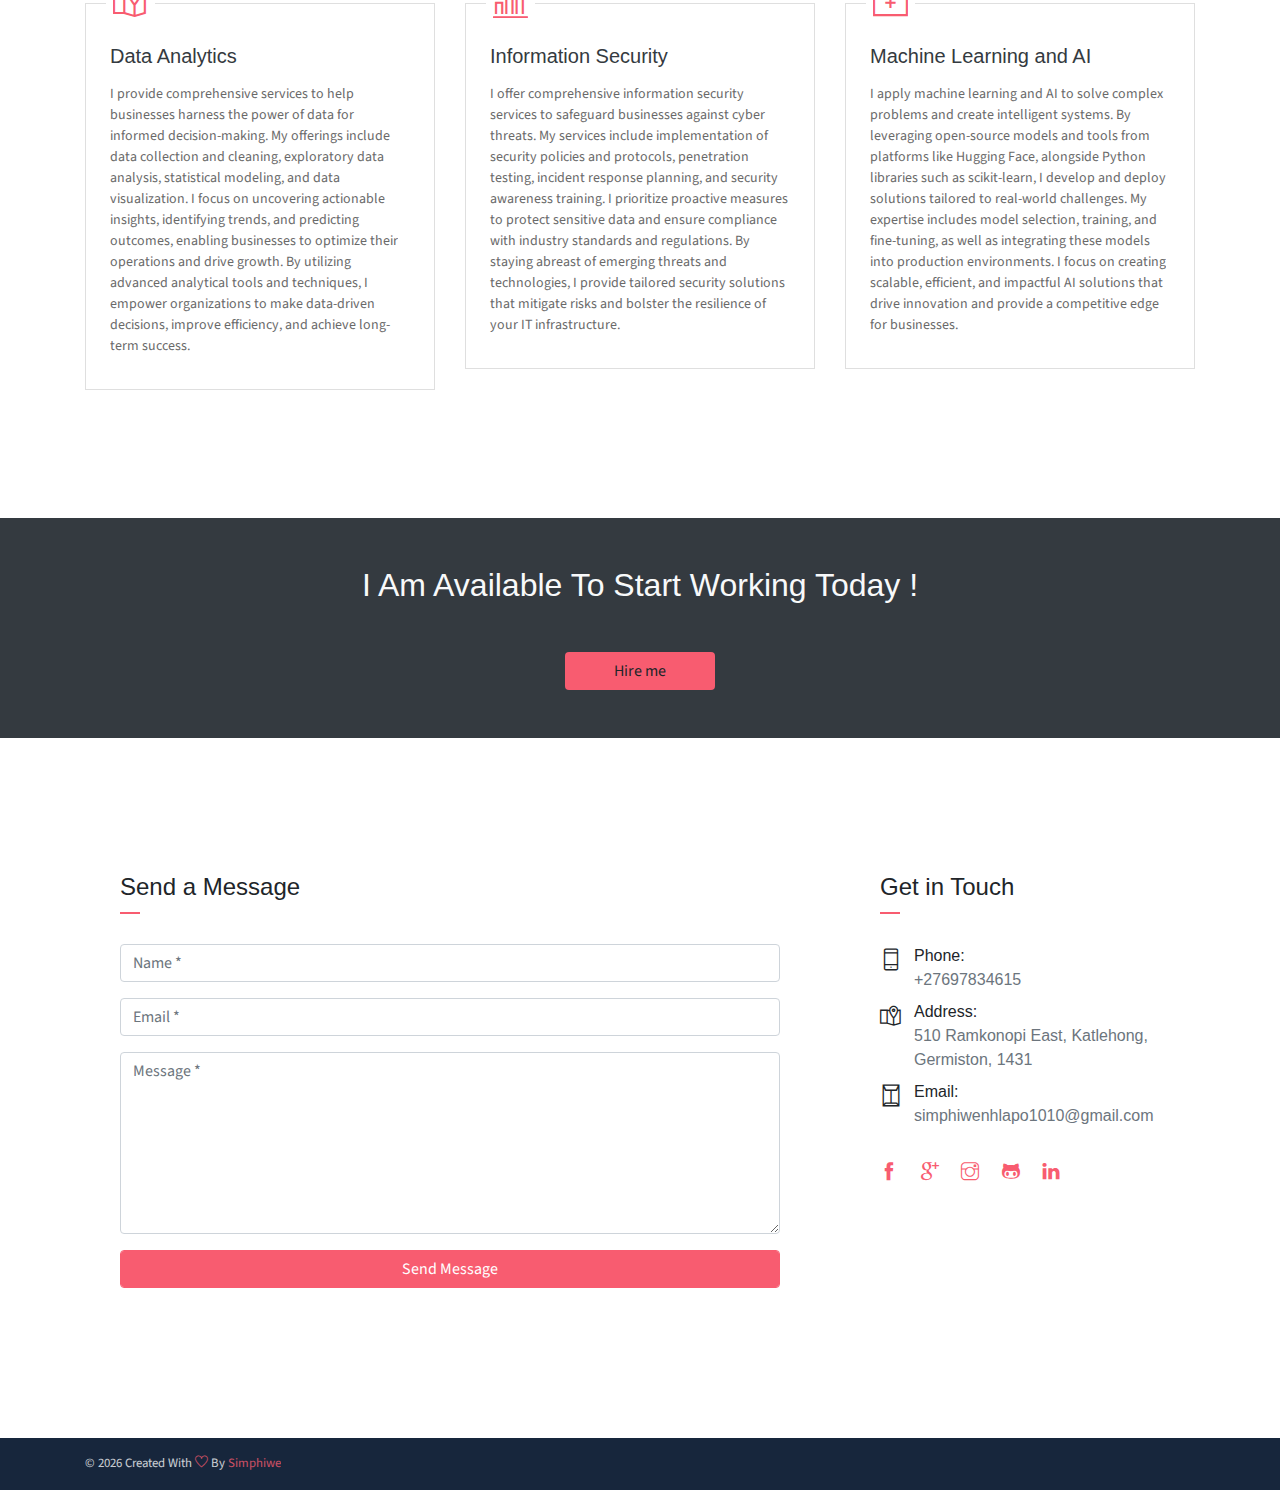
==== commit b9ab4f13: "Updated year" ====
--- a/index.html
+++ b/index.html
@@ -174,7 +174,7 @@
                             
                             <hr>
                             
-                            <h6 class="title text-danger">2016 - 2017</h6>
+                            <h6 class="title text-danger">2017 - 2021</h6>
                             <p>High School</p>
                             <p class="subtitle">
                                 I attended at Hoerskool Primrose , I studied English, Mathematics, Physics, Engineering Graphic Design, and Mechanics (Automotives). These subjects equipped me with strong communication skills, analytical and problem-solving abilities, an understanding of physical principles, technical drawing proficiency, and hands-on automotive mechanics knowledge.
@@ -359,7 +359,7 @@
                 <div class="col-lg-8">
                     <div class="contact-form-card">
                         <h4 class="contact-title">Send a Message</h4>
-                        <form action="https://formsubmit.co/91041c016be04ccf2e0ac58030b60162" method="POST">
+                        <form action="https://formsubmit.co/5ca0c625bf1f42eb347eb501e2fda4a8" method="POST">
                             <div class="form-group">
                                 <input class="form-control" type="text" name="name" placeholder="Name *" required>
                             </div>
